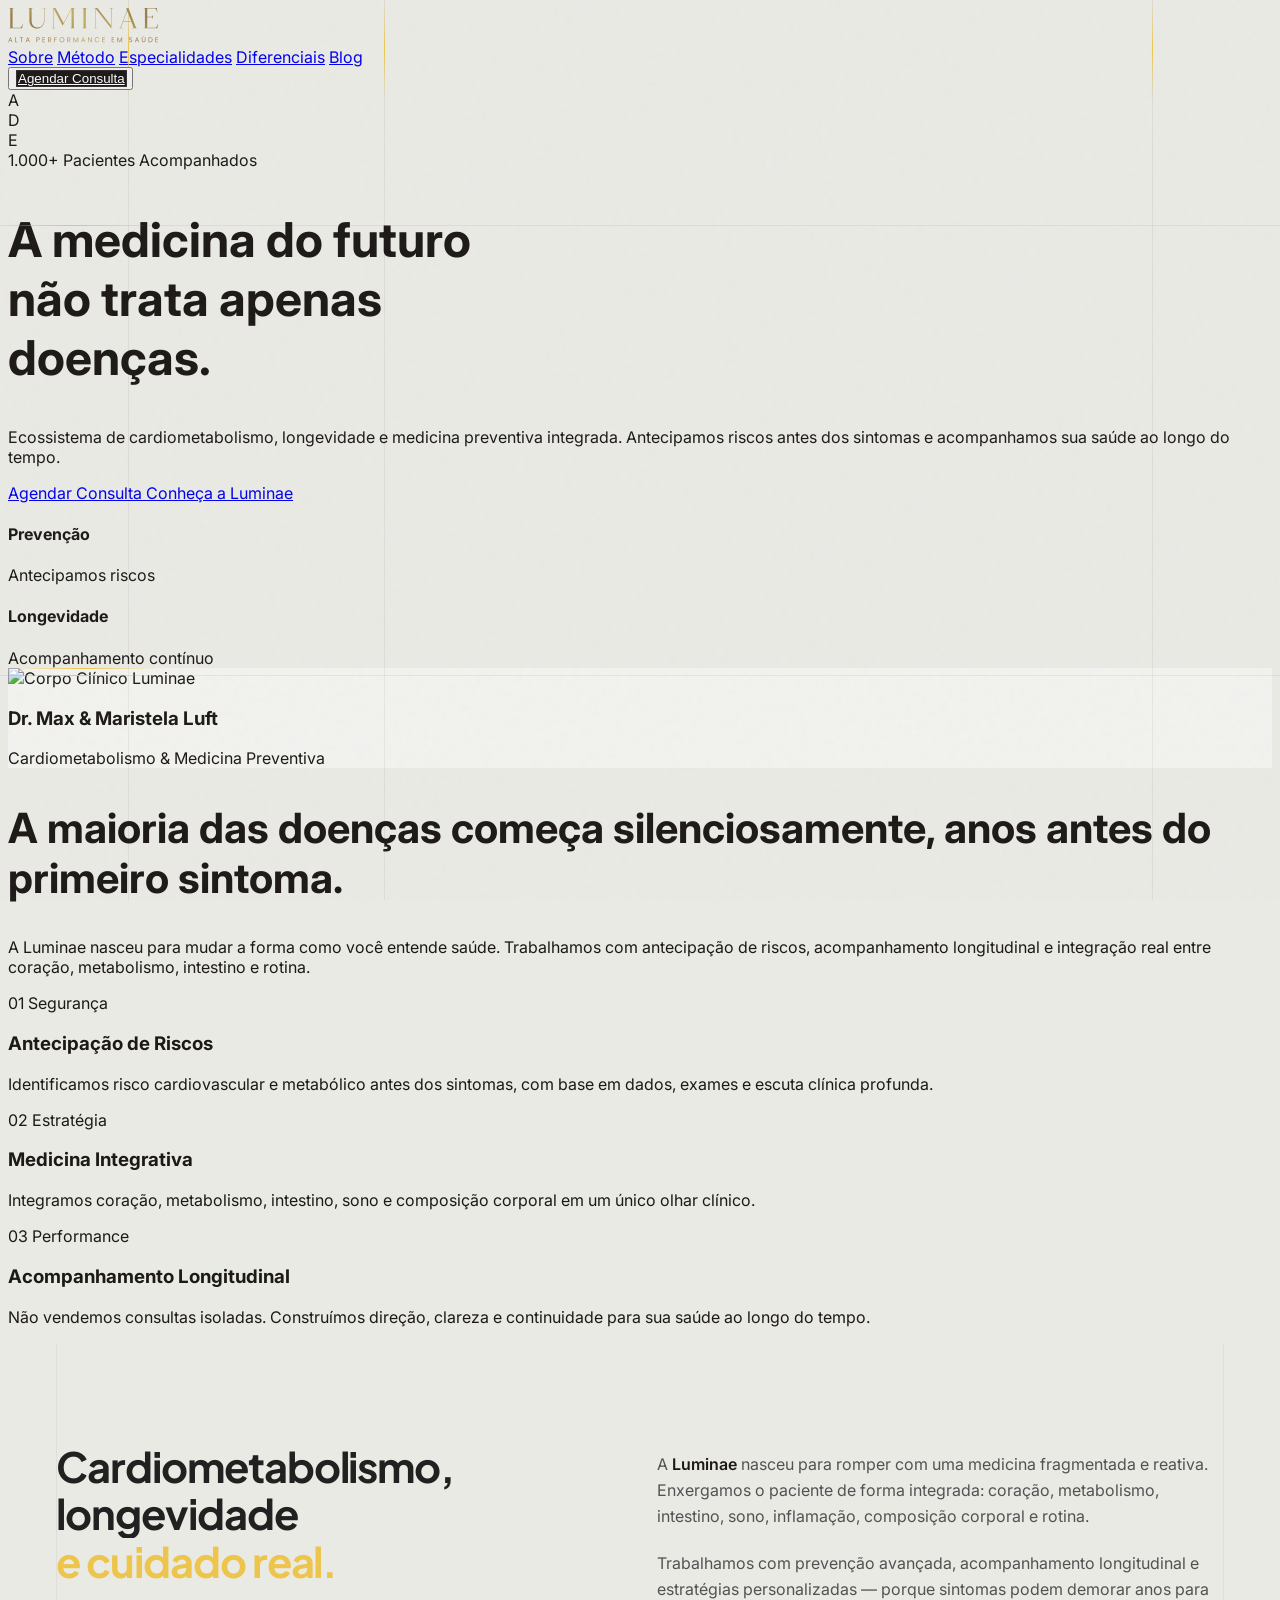
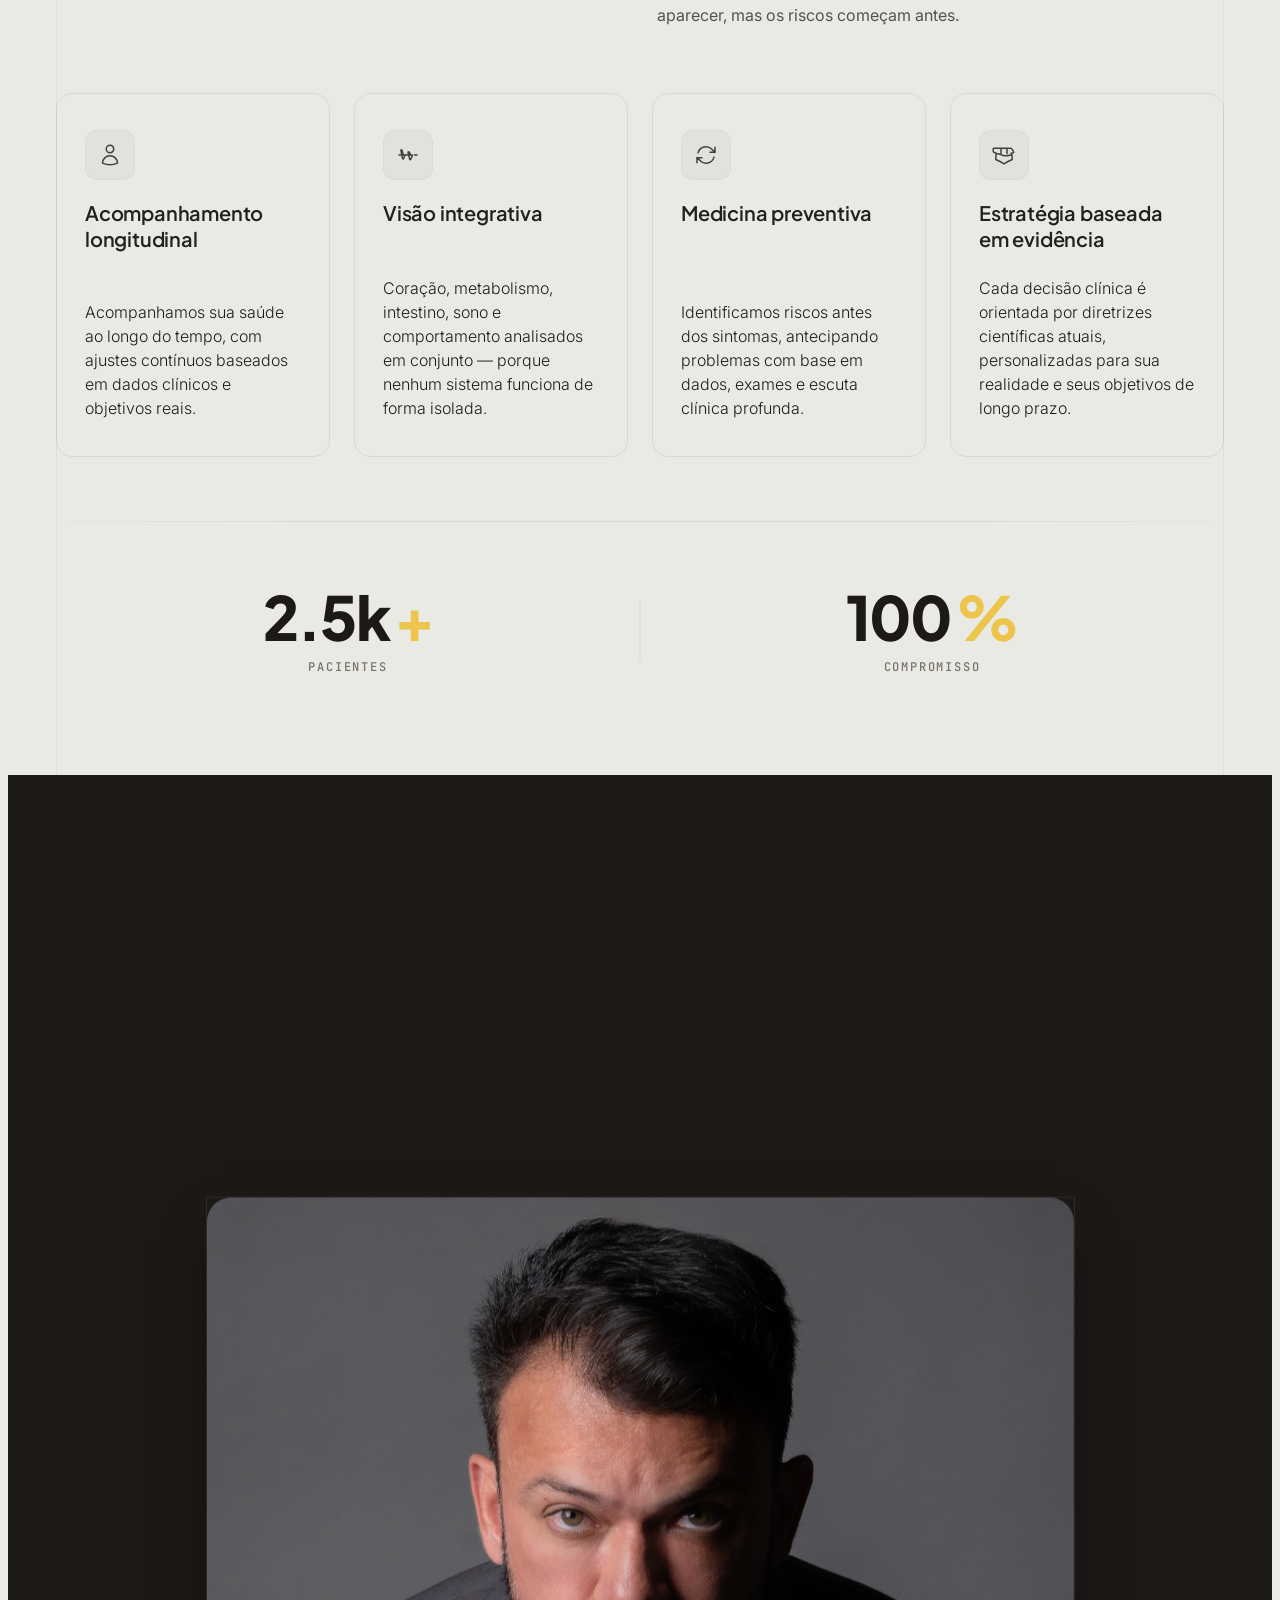
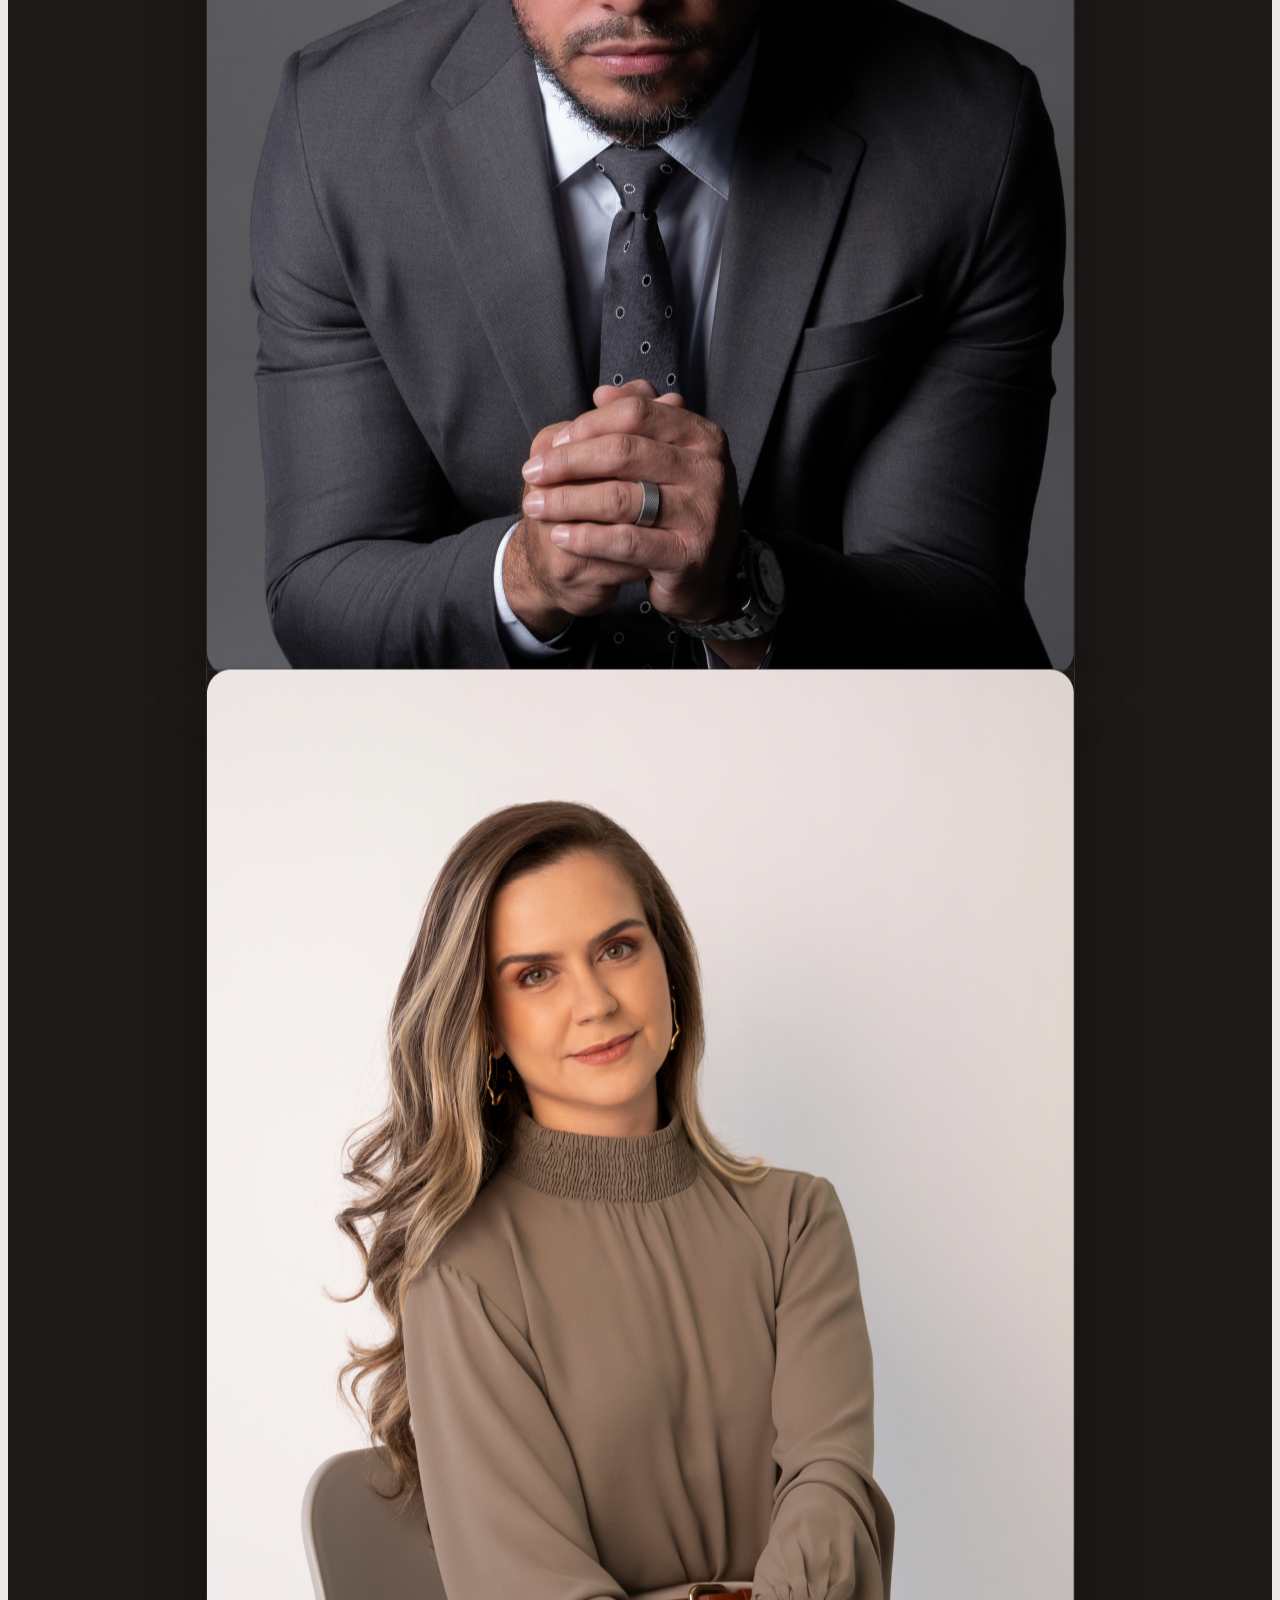
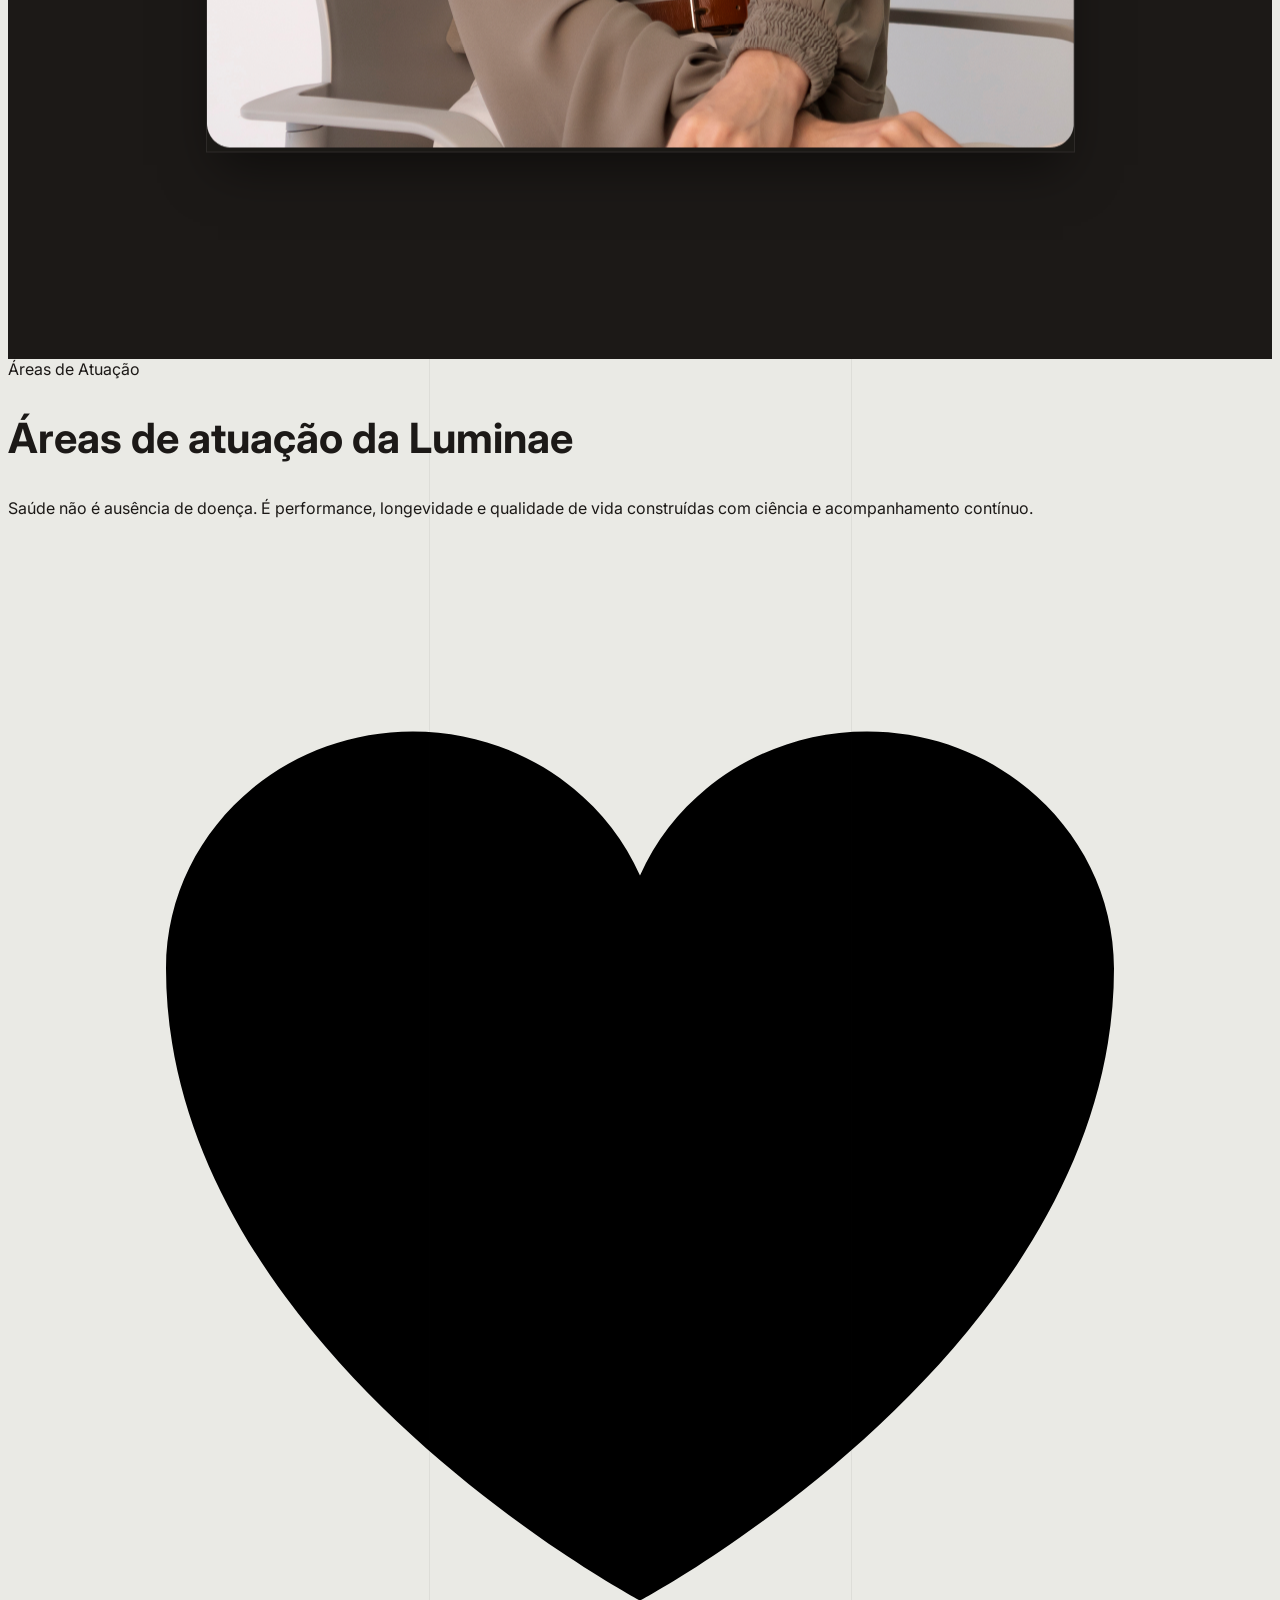
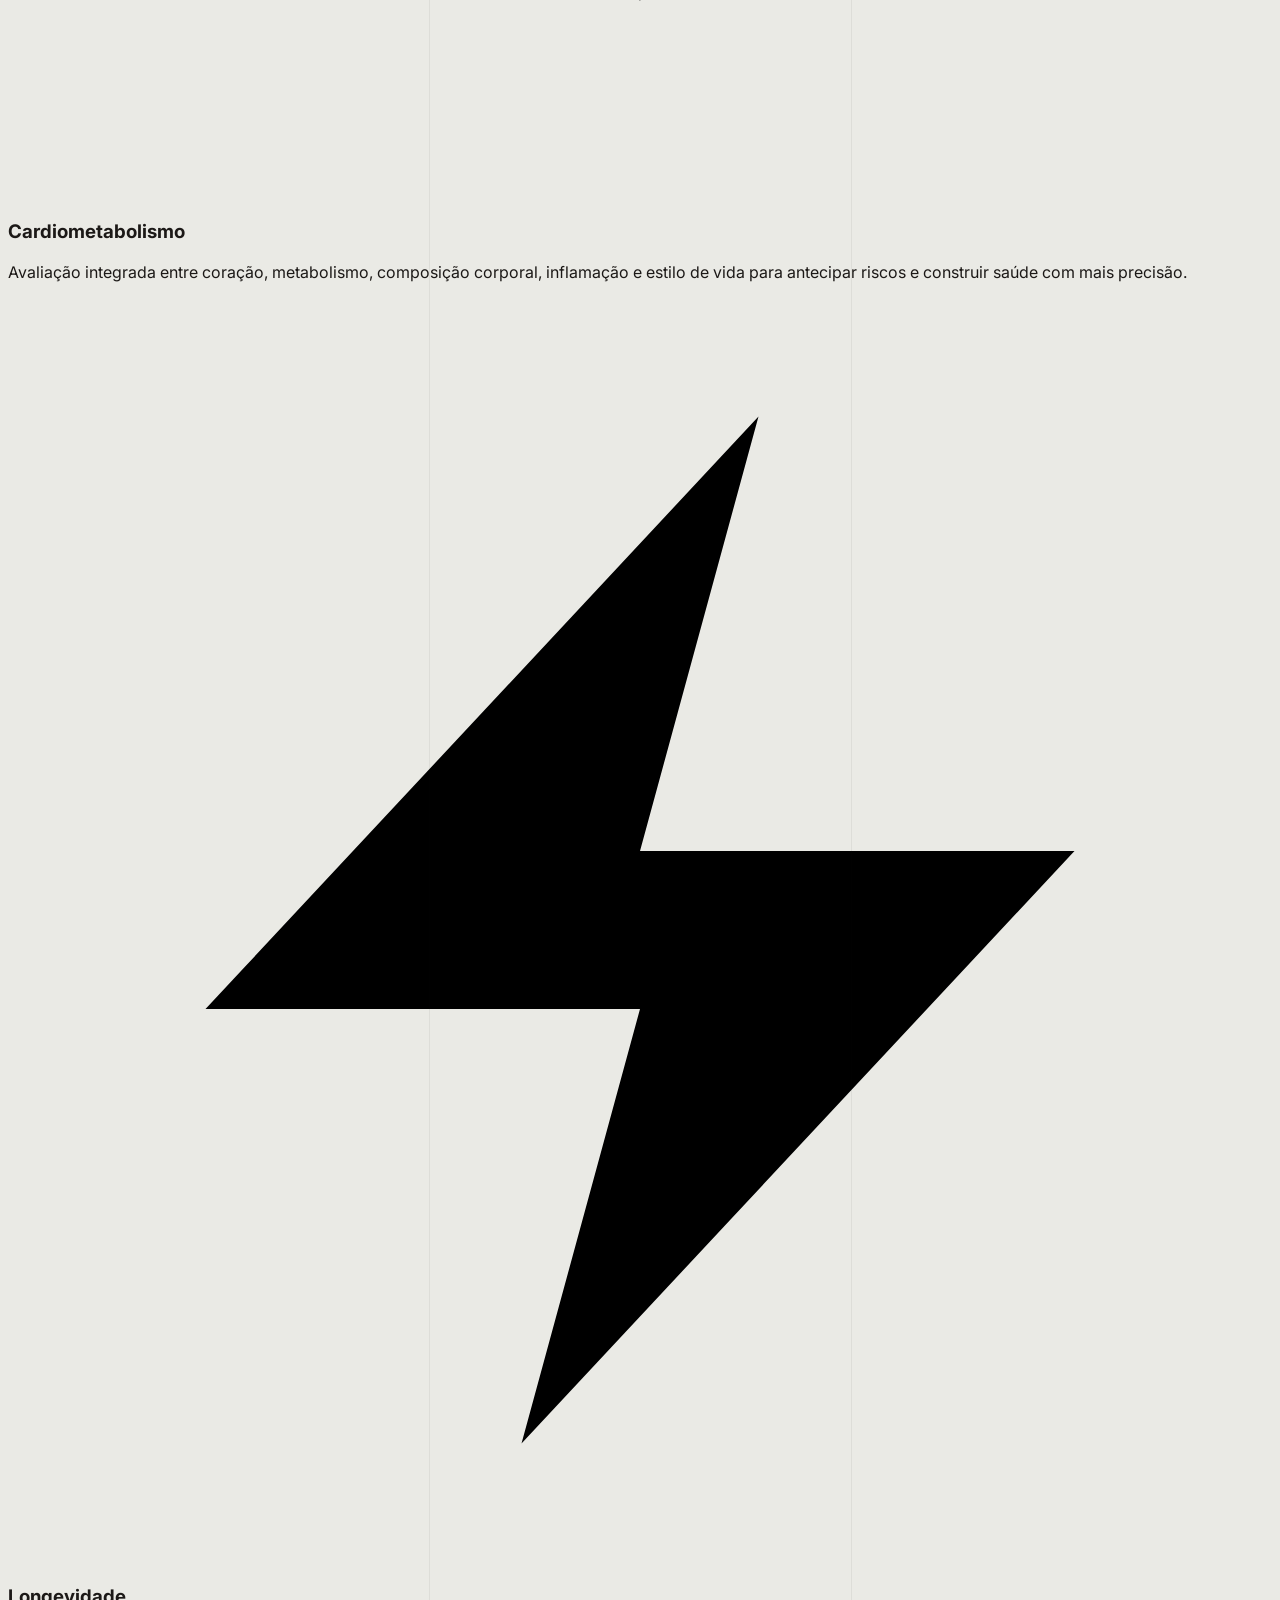
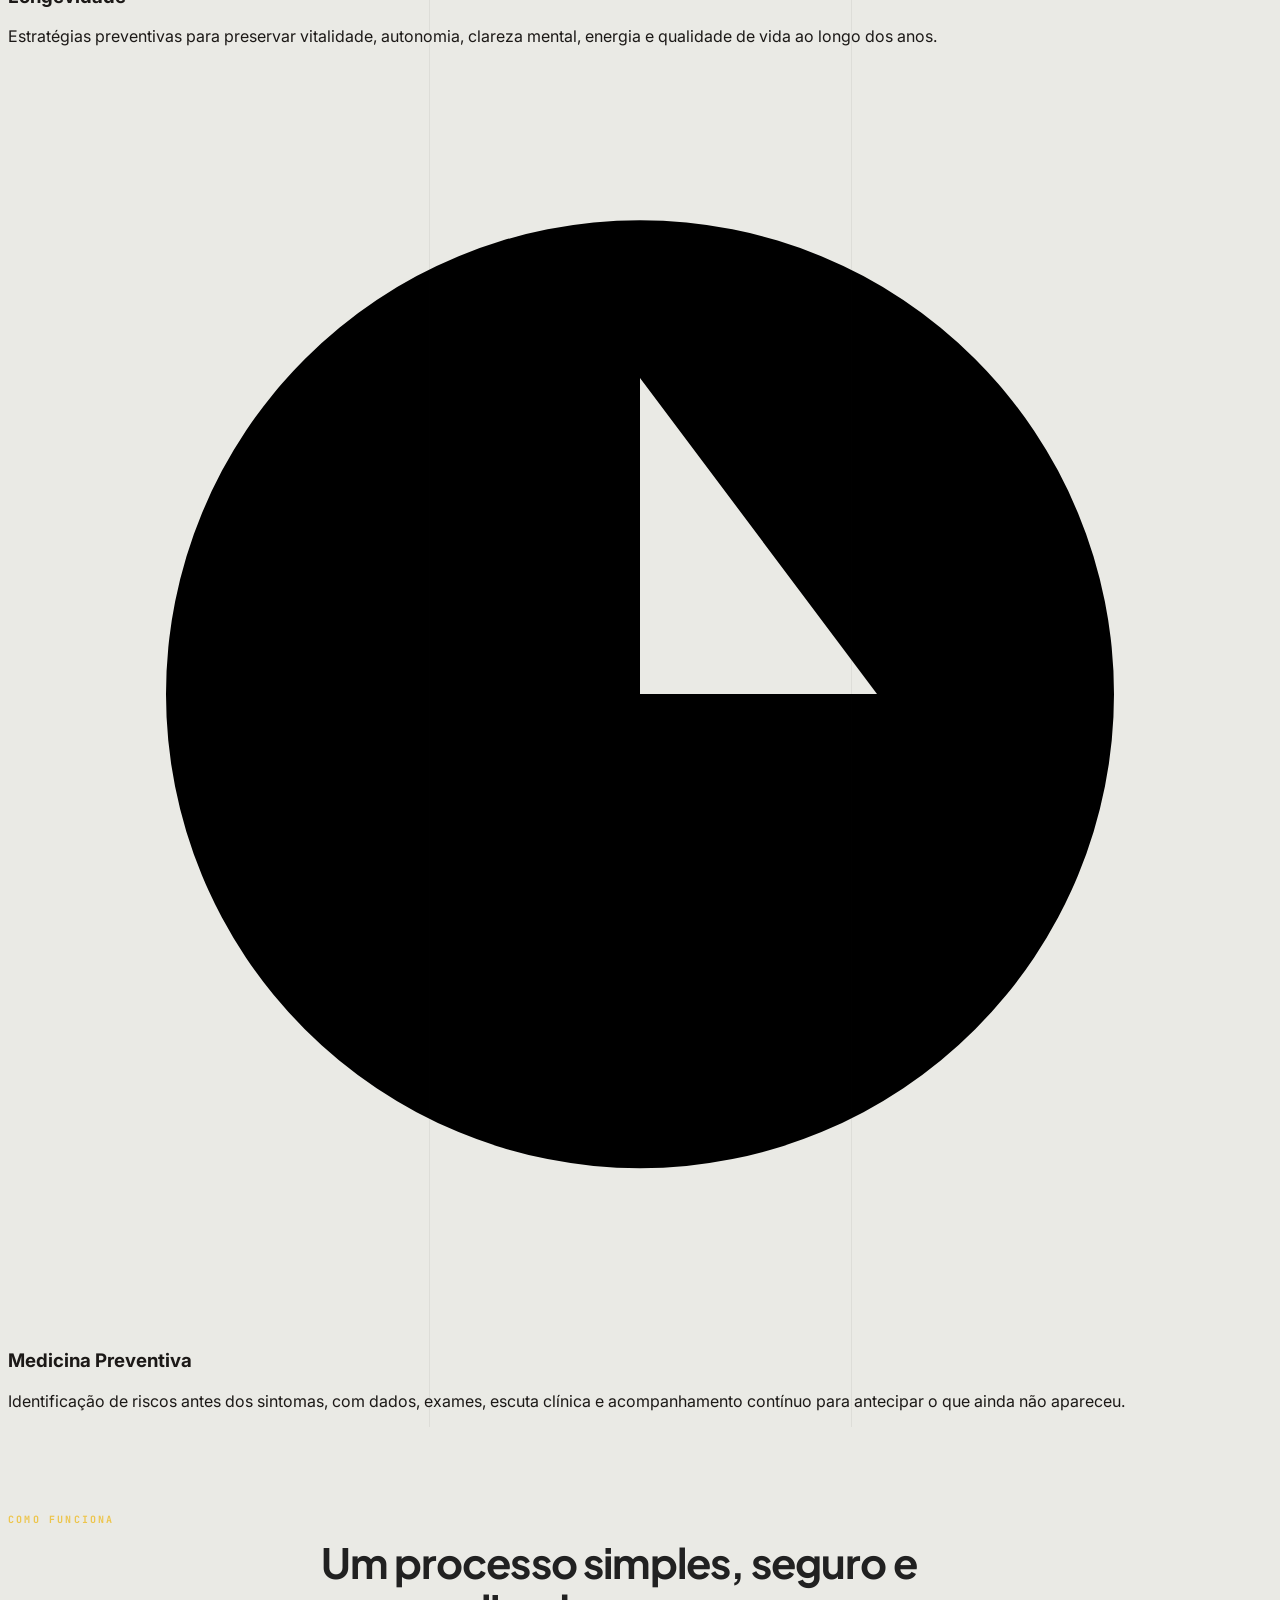
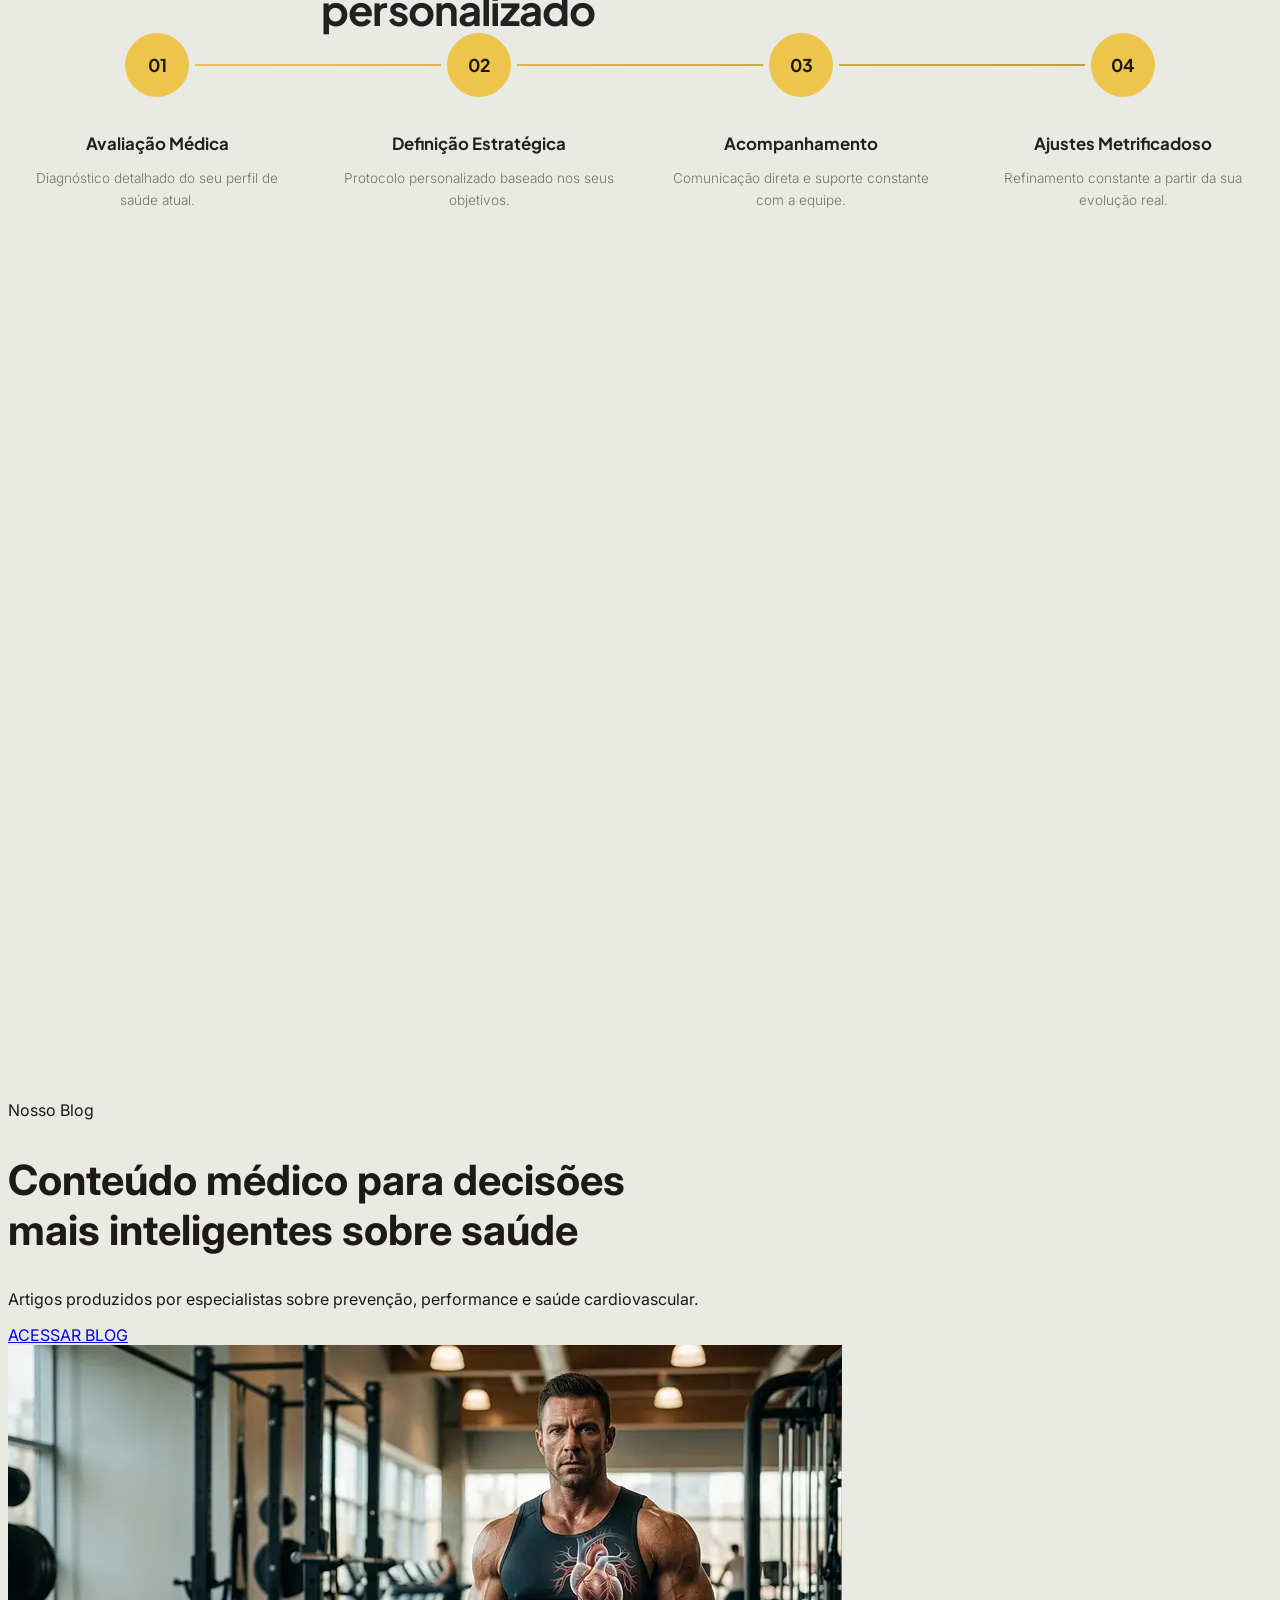
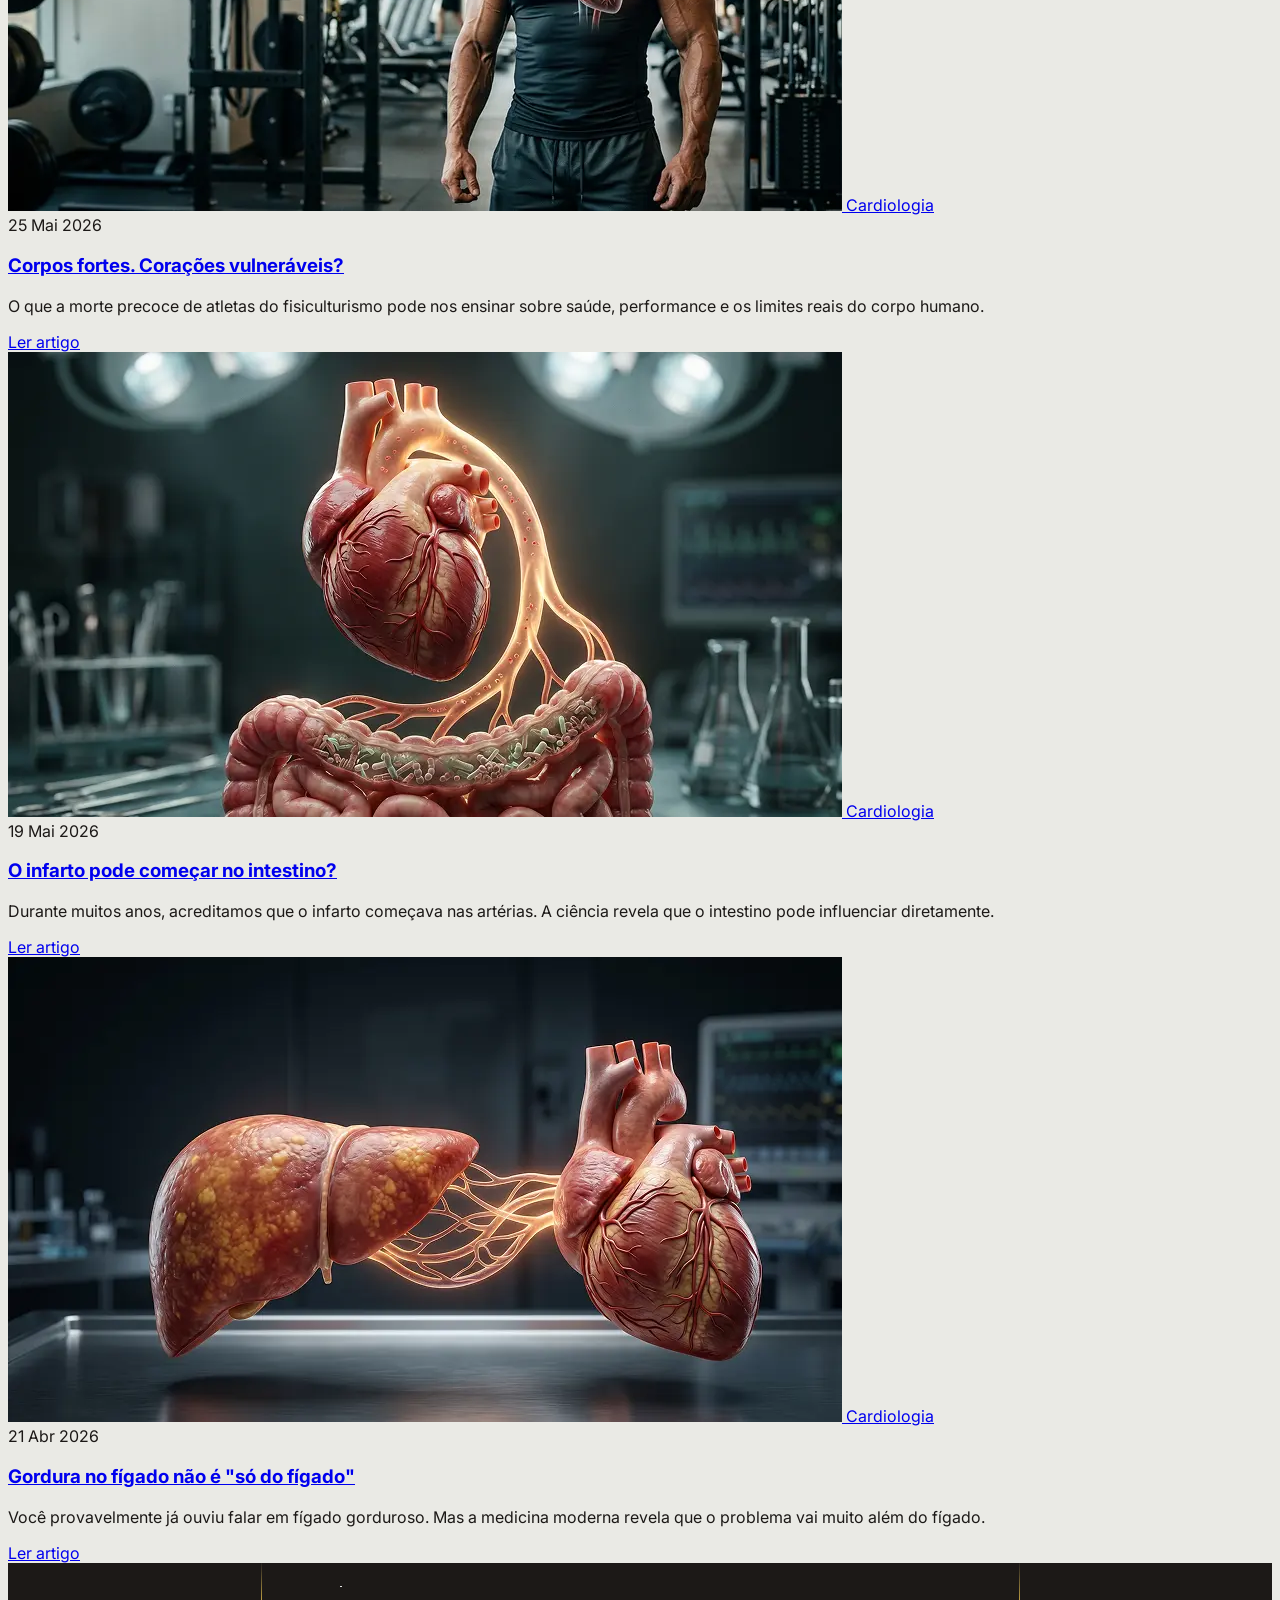
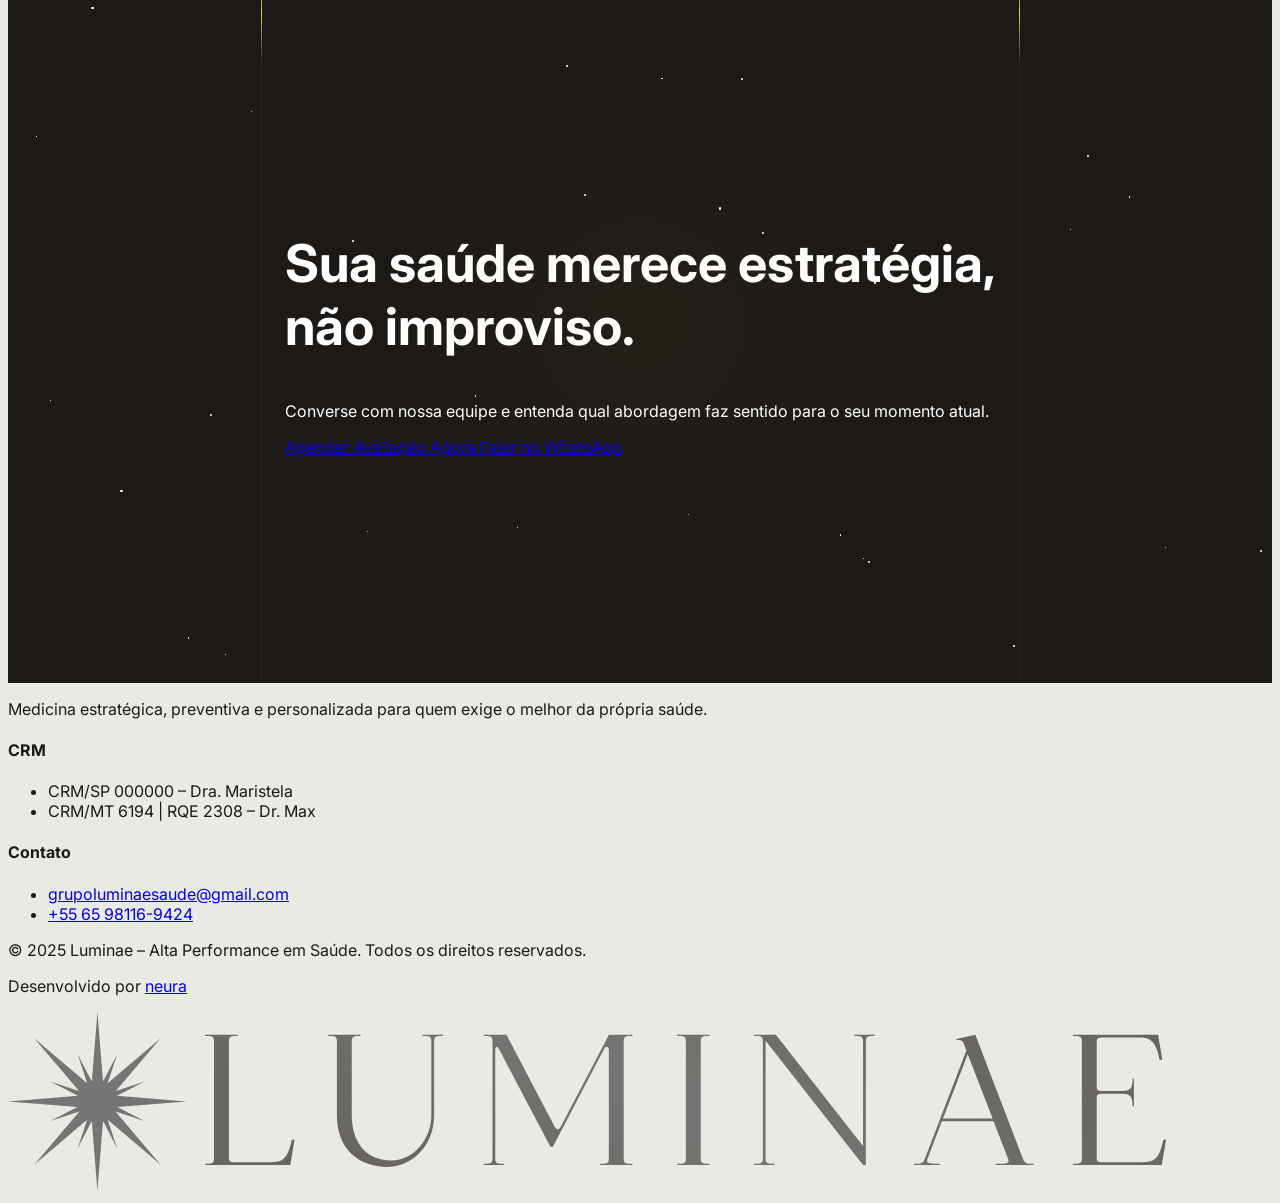
==== index.html @ 73619209 "feat: loading screen com identidade Luminae em index e blog Co-Authored-By: Claude Sonnet 4.6 <norep" ====
<!doctype html>
<html class="scroll-smooth" lang="pt-BR">
  <head>
    <meta charset="utf-8" />
    <meta content="width=device-width, initial-scale=1.0" name="viewport" />
    <title>Luminae — Cardiometabolismo, Longevidade e Medicina Preventiva em Cuiabá</title>
    <meta
      name="description"
      content="Ecossistema premium de cardiometabolismo, longevidade e medicina preventiva integrada em Cuiabá. Antecipamos riscos, acompanhamos sua saúde ao longo do tempo e construímos longevidade com ciência e cuidado humano."
    />

    <!-- Fontes (Google Fonts CDN) -->
    <link rel="preconnect" href="https://fonts.googleapis.com" />
    <link rel="preconnect" href="https://fonts.gstatic.com" crossorigin />
    <link
      href="https://fonts.googleapis.com/css2?family=Inter:wght@300;400;500;600;700&family=JetBrains+Mono:wght@400;500&family=Plus+Jakarta+Sans:wght@300;400;500;600;700;800&display=swap"
      rel="stylesheet"
    />

    <!-- CSS Externo e Frameworks (Tailwind CDN, Iconify) -->
    <script src="https://cdn.tailwindcss.com"></script>
    <script src="https://code.iconify.design/iconify-icon/1.0.7/iconify-icon.min.js"></script>

    <!-- GSAP + ScrollTrigger (timeline interativa da seção Método) -->
    <script src="https://cdnjs.cloudflare.com/ajax/libs/gsap/3.12.5/gsap.min.js"></script>
    <script src="https://cdnjs.cloudflare.com/ajax/libs/gsap/3.12.5/ScrollTrigger.min.js"></script>

    <script src="assets/js/tailwind-config.js"></script>

    <link rel="stylesheet" href="assets/css/style.css" />
  </head>

  <body class="antialiased selection:bg-brand-yellow selection:text-stone-900 relative bg-[#EAEAE5] overflow-x-hidden">
    <!-- LOADING SCREEN -->
    <div id="page-loader" aria-hidden="true">
      <div class="loader-grid-v" style="left: 20%"></div>
      <div class="loader-grid-v" style="left: 50%"></div>
      <div class="loader-grid-v" style="left: 80%"></div>
      <div class="loader-grid-h" style="top: 35%"></div>
      <div class="loader-grid-h" style="top: 65%"></div>
      <div class="loader-glow loader-glow-top"></div>
      <div class="loader-glow loader-glow-bottom"></div>
      <div class="loader-content">
        <img src="logo.svg" alt="Luminae" class="loader-logo" />
        <div class="loader-bar">
          <div class="loader-bar-fill"></div>
        </div>
        <span class="loader-label">Carregando</span>
      </div>
    </div>

    <style>
      #page-loader {
        position: fixed;
        inset: 0;
        background: #eaeae5;
        z-index: 99999;
        display: flex;
        align-items: center;
        justify-content: center;
        transition: opacity 0.7s cubic-bezier(0.16, 1, 0.3, 1), visibility 0.7s ease;
      }
      #page-loader.loaded {
        opacity: 0;
        visibility: hidden;
        pointer-events: none;
      }
      .loader-grid-v {
        position: absolute;
        top: 0;
        bottom: 0;
        width: 1px;
        background: rgba(28, 25, 23, 0.06);
        pointer-events: none;
      }
      .loader-grid-h {
        position: absolute;
        left: 0;
        right: 0;
        height: 1px;
        background: rgba(28, 25, 23, 0.06);
        pointer-events: none;
      }
      .loader-glow {
        position: absolute;
        width: 400px;
        height: 400px;
        border-radius: 50%;
        pointer-events: none;
        animation: loaderGlow 3s ease-in-out infinite;
      }
      .loader-glow-top {
        top: -80px;
        right: 10%;
        background: radial-gradient(circle, rgba(237, 197, 76, 0.12) 0%, transparent 70%);
      }
      .loader-glow-bottom {
        bottom: -80px;
        left: 10%;
        background: radial-gradient(circle, rgba(237, 197, 76, 0.08) 0%, transparent 70%);
        animation-delay: 1.5s;
      }
      @keyframes loaderGlow {
        0%, 100% { opacity: 0.4; transform: scale(0.95); }
        50%       { opacity: 1;   transform: scale(1.05); }
      }
      .loader-content {
        display: flex;
        flex-direction: column;
        align-items: center;
        gap: 28px;
        animation: loaderFadeIn 0.6s cubic-bezier(0.16, 1, 0.3, 1) both;
      }
      @keyframes loaderFadeIn {
        from { opacity: 0; transform: translateY(12px); }
        to   { opacity: 1; transform: translateY(0); }
      }
      .loader-logo {
        height: 32px;
        width: auto;
        display: block;
      }
      .loader-bar {
        width: 120px;
        height: 1px;
        background: rgba(28, 25, 23, 0.12);
        position: relative;
        overflow: hidden;
        border-radius: 1px;
      }
      .loader-bar-fill {
        position: absolute;
        top: 0;
        left: 0;
        height: 100%;
        width: 48px;
        background: linear-gradient(to right, transparent, #edc54c, transparent);
        animation: loaderShimmer 1.4s ease-in-out infinite;
      }
      @keyframes loaderShimmer {
        0%   { transform: translateX(-100px); }
        100% { transform: translateX(220px); }
      }
      .loader-label {
        font-family: "JetBrains Mono", monospace;
        font-size: 9px;
        letter-spacing: 0.25em;
        text-transform: uppercase;
        color: rgba(28, 25, 23, 0.35);
      }
    </style>

    <script>
      window.addEventListener("load", () => {
        const loader = document.getElementById("page-loader");
        setTimeout(() => loader.classList.add("loaded"), 300);
      });
    </script>

    <div class="noise"></div>

    <!-- WRAPPER PRINCIPAL -->
    <div class="max-w-[1440px] mx-auto border-x border-stone-300 relative bg-[#EAEAE5] shadow-2xl">
      <!-- NAVBAR GLASSMORPHISM -->
      <header
        class="relative z-50 border-b border-stone-300/30 bg-[#EAEAE5]/80 backdrop-blur-md sticky top-0 transition-all duration-500"
        id="navbar"
      >
        <div class="flex justify-between items-center px-6 lg:px-12 py-3 sm:py-4">
          <div class="flex items-center gap-2">
            <a href="#" class="block select-none">
              <img src="logo.svg" alt="Luminae Logo" class="h-7 w-auto block" />
            </a>
          </div>
          <nav class="hidden lg:flex items-center gap-8 text-xs font-mono uppercase tracking-widest text-stone-700">
            <a href="#sobre" class="hover:text-brand-yellow transition-colors">Sobre</a>
            <a href="#metodo" class="hover:text-brand-yellow transition-colors">Método</a>
            <a href="#programas" class="hover:text-brand-yellow transition-colors">Especialidades</a>
            <a href="#abordagem-saude" class="hover:text-brand-yellow transition-colors">Diferenciais</a>
            <a href="blog.html" class="hover:text-brand-yellow transition-colors">Blog</a>
          </nav>
          <div class="flex items-center gap-4">
            <button class="btn-beam px-[1px] py-[1px] rounded-sm group">
              <a
                href="https://wa.me/5565981169424?text=Ol%C3%A1%21%20Gostaria%20de%20agendar%20uma%20consulta%20na%20Luminae."
                target="_blank"
                rel="noopener"
                class="btn-beam-content px-4 py-2.5 text-xs sm:px-5 sm:py-2 rounded-sm font-mono uppercase tracking-widest transition-colors hover:text-brand-yellow"
              >
                Agendar Consulta
              </a>
            </button>
          </div>
        </div>
      </header>

      <!-- HERO SECTION (PRIMEIRA DOBRA) -->
      <section
        class="relative z-10 lg:min-h-[calc(100vh-72px)] flex flex-col justify-center border-b border-stone-300 overflow-hidden bg-gradient-to-b from-[#EAEAE5] via-[#fafaf9] to-[#EAEAE5] py-10 sm:py-14 lg:py-16"
      >
        <!-- Linhas de Grade de Design com Feixes Luminosos (Aura) -->
        <div class="grid-line-v" style="left: 10%">
          <div class="beam-v" style="animation-delay: 0s; animation-duration: 7s"></div>
        </div>
        <div class="grid-line-v" style="left: 30%">
          <div class="beam-v" style="animation-delay: 3s; animation-duration: 9s"></div>
        </div>
        <div class="grid-line-v" style="left: 90%">
          <div class="beam-v" style="animation-delay: 5s; animation-duration: 10s"></div>
        </div>
        <div class="grid-line-h" style="top: 25%">
          <div class="beam-h" style="animation-delay: 2s; animation-duration: 6s"></div>
        </div>
        <div class="grid-line-h" style="top: 75%">
          <div class="beam-h" style="animation-delay: 4.5s; animation-duration: 7s"></div>
        </div>

        <!-- Efeitos de Fundo Glow -->
        <div
          class="absolute top-[10%] right-[15%] w-[550px] h-[550px] bg-gradient-to-br from-brand-yellow/10 to-transparent rounded-full blur-[100px] animate-pulse-glow"
        ></div>
        <div
          class="absolute bottom-[5%] left-[5%] w-[450px] h-[450px] bg-gradient-to-tr from-stone-200/30 to-brand-yellow/5 rounded-full blur-[120px] opacity-75"
        ></div>

        <div class="grid grid-cols-1 md:grid-cols-12 gap-6 sm:gap-8 md:gap-0 relative z-10 px-6 lg:px-12 w-full">
          <!-- Coluna de Conteúdo Textual (Esquerda) -->
          <div class="col-span-12 md:col-span-6 flex flex-col justify-center py-5 md:p-0 md:pr-8">
            <!-- Selo/Badge Discreto com Iniciais -->
            <div
              class="inline-flex items-center gap-2 sm:gap-3 bg-white/70 backdrop-blur-md border border-stone-300/40 rounded-full py-1 px-3 sm:py-1.5 sm:px-4 w-fit shadow-sm reveal delay-100 mb-4 sm:mb-6 lg:mb-8"
            >
              <div class="flex -space-x-1.5 sm:-space-x-2">
                <div
                  class="w-5 h-5 sm:w-7 sm:h-7 rounded-full border border-white bg-[#E07A5F] text-white text-[8px] sm:text-[10px] font-sans font-bold flex items-center justify-center select-none shadow-sm"
                >
                  A
                </div>
                <div
                  class="w-5 h-5 sm:w-7 sm:h-7 rounded-full border border-white bg-[#EDC54C] text-stone-900 text-[8px] sm:text-[10px] font-sans font-bold flex items-center justify-center select-none shadow-sm"
                >
                  D
                </div>
                <div
                  class="w-5 h-5 sm:w-7 sm:h-7 rounded-full border border-white bg-[#3D5A80] text-white text-[8px] sm:text-[10px] font-sans font-bold flex items-center justify-center select-none shadow-sm"
                >
                  E
                </div>
              </div>
              <div
                class="text-[9px] sm:text-[10px] font-sans font-bold uppercase tracking-wider text-stone-700 leading-none"
              >
                <span class="text-brand-yellow-dark">1.000+ Pacientes</span>
                <span class="text-stone-400 font-normal">Acompanhados</span>
              </div>
            </div>

            <!-- Headline com Plus Jakarta Sans -->
            <h1
              class="text-h1 font-display font-bold tracking-tight text-stone-900 leading-[1.1] mb-4 sm:mb-6 lg:mb-8 text-balance"
            >
              <span class="text-reveal-wrapper"><span class="text-reveal-content">A medicina do futuro</span></span>
              <span class="text-reveal-wrapper">
                <span class="text-reveal-content delay-200 text-brand-yellow font-light italic">não trata apenas</span>
              </span>
              <span class="text-reveal-wrapper"><span class="text-reveal-content delay-300">doenças.</span></span>
            </h1>

            <!-- Subheadline -->
            <p
              class="text-sm sm:text-base lg:text-lg text-stone-700 max-w-xl leading-relaxed reveal delay-500 font-light mb-5 sm:mb-8 lg:mb-10"
            >
              Ecossistema de cardiometabolismo, longevidade e medicina preventiva integrada. Antecipamos riscos antes
              dos sintomas e acompanhamos sua saúde ao longo do tempo.
            </p>

            <!-- CTAs Lado a Lado -->
            <div class="flex flex-col sm:flex-row gap-4 reveal delay-700 w-full sm:w-auto">
              <a
                href="https://wa.me/5565981169424?text=Ol%C3%A1%21%20Gostaria%20de%20agendar%20uma%20consulta%20na%20Luminae."
                target="_blank"
                rel="noopener"
                class="px-8 py-4 bg-stone-900 text-white font-display text-xs uppercase tracking-widest font-semibold rounded-sm shadow-md hover:bg-stone-850 hover:shadow-lg hover:-translate-y-0.5 transition-all flex items-center justify-center gap-2 group w-full sm:w-auto"
              >
                Agendar Consulta
                <iconify-icon
                  icon="solar:arrow-right-linear"
                  class="text-base group-hover:translate-x-1 transition-transform"
                ></iconify-icon>
              </a>
              <a
                href="#sobre"
                class="px-8 py-4 border border-stone-900 text-stone-900 font-display text-xs uppercase tracking-widest font-semibold rounded-sm hover:bg-stone-900 hover:text-white hover:-translate-y-0.5 transition-all w-full sm:w-auto text-center"
              >
                Conheça a Luminae
              </a>
            </div>

            <!-- Diferenciais Rápidos com Ícones Redondos -->
            <div class="flex gap-x-6 sm:gap-x-12 mt-6 sm:mt-10 lg:mt-12 pt-5 sm:pt-6 lg:pt-8 reveal delay-700">
              <div class="flex items-center gap-3">
                <div
                  class="w-10 h-10 shrink-0 rounded-full bg-brand-yellow/10 border border-brand-yellow/30 flex items-center justify-center text-brand-yellow text-xl shadow-sm"
                >
                  <iconify-icon icon="solar:stethoscope-linear"></iconify-icon>
                </div>
                <div class="flex flex-col gap-1.5">
                  <h4 class="font-display font-bold text-xs uppercase tracking-wider text-stone-900 leading-[1.15]">
                    Prevenção
                  </h4>
                  <span class="text-xs text-stone-700 leading-[1.15]">Antecipamos riscos</span>
                </div>
              </div>
              <div class="flex items-center gap-3">
                <div
                  class="w-10 h-10 shrink-0 rounded-full bg-brand-yellow/10 border border-brand-yellow/30 flex items-center justify-center text-brand-yellow text-xl shadow-sm"
                >
                  <iconify-icon icon="solar:graph-up-linear"></iconify-icon>
                </div>
                <div class="flex flex-col gap-1.5">
                  <h4 class="font-display font-bold text-xs uppercase tracking-wider text-stone-900 leading-[1.15]">
                    Longevidade
                  </h4>
                  <span class="text-xs text-stone-700 leading-[1.15]">Acompanhamento contínuo</span>
                </div>
              </div>
            </div>
          </div>

          <!-- Coluna de Imagem Principal (Direita) -->
          <div class="col-span-12 md:col-span-6 flex flex-col justify-center relative">
            <div
              class="perspective-1000 w-full max-w-[264px] sm:max-w-[288px] md:max-w-[378px] lg:max-w-[416px] mx-auto reveal delay-300"
            >
              <!-- Card 3D com flashlights e borda sutil de vidro -->
              <div
                class="tilt-card flashlight-card rounded-2xl border border-stone-300/40 bg-white/40 backdrop-blur-md p-3 shadow-2xl transition-all duration-700 cursor-default"
                onmousemove="
                  updateFlashlight(event, this);
                  updateTilt(event, this);
                "
                onmouseleave="resetTilt(this)"
              >
                <!-- Borda animada conic sutil interna no hover -->
                <div
                  class="absolute -inset-px opacity-0 group-hover:opacity-100 transition-opacity pointer-events-none"
                  style="
                    background: radial-gradient(
                      120px circle at var(--mouse-x) var(--mouse-y),
                      rgba(237, 197, 76, 0.2),
                      transparent 80%
                    );
                    z-index: 1;
                  "
                ></div>

                <!-- Imagem Container -->
                <div class="relative rounded-xl overflow-hidden aspect-[4/5] bg-stone-200 shadow-inner">
                  <!-- Feixe laser horizontal se movimentando dentro da moldura da foto -->
                  <div
                    class="absolute inset-x-0 top-0 h-[1px] bg-gradient-to-r from-transparent via-brand-yellow to-transparent beam-h"
                    style="animation-duration: 4s"
                  ></div>

                  <img
                    src="assets/images/hero-doctors.png"
                    alt="Corpo Clínico Luminae"
                    class="w-full h-full object-cover object-[75%_top] select-none"
                  />

                  <!-- Card Glassmorphic flutuante integrado sobre a foto dos médicos -->
                  <div
                    class="absolute bottom-4 left-4 right-4 bg-stone-900/90 backdrop-blur-md border border-white/10 p-4 rounded-lg text-white shadow-lg z-10"
                  >
                    <div class="flex justify-between items-center">
                      <div>
                        <h3 class="font-display font-bold text-sm tracking-tight">Dr. Max & Maristela Luft</h3>
                        <span class="text-[9px] font-mono uppercase text-brand-yellow/85 tracking-wider">
                          Cardiometabolismo & Medicina Preventiva
                        </span>
                      </div>
                      <div
                        class="w-6 h-6 rounded-full bg-brand-yellow/20 flex items-center justify-center text-brand-yellow text-sm"
                      >
                        <iconify-icon icon="solar:shield-check-bold"></iconify-icon>
                      </div>
                    </div>
                  </div>
                </div>
              </div>
            </div>
          </div>
        </div>
      </section>

      <!-- SEÇÃO PROPOSTA DE VALOR (PILARES DE CUIDADO) -->
      <section
        id="proposta"
        class="relative z-10 border-b border-stone-300 bg-gradient-to-b from-[#EAEAE5] via-[#FAF9F5] to-[#EAEAE5] overflow-hidden reveal"
      >
        <!-- Emblema Separador Central Superior (do Print 2) -->
        <div class="flex justify-center py-6 border-b border-stone-300 bg-white/10">
          <div
            class="w-10 h-10 rounded-full bg-brand-yellow/10 border border-brand-yellow/30 flex items-center justify-center text-brand-yellow text-lg shadow-sm"
          >
            <iconify-icon icon="solar:shield-check-linear"></iconify-icon>
          </div>
        </div>

        <!-- Grade do Cabeçalho da Proposta (Print 2) -->
        <div class="grid grid-cols-1 lg:grid-cols-12 border-b border-stone-300">
          <!-- Coluna da Esquerda (Heading) - 1/3 split (lg:col-span-4) -->
          <div
            class="col-span-12 lg:col-span-4 px-6 py-8 sm:p-8 lg:p-12 lg:border-r border-stone-300 flex flex-col justify-center bg-white/30"
          >
            <h2 class="text-h2 font-display font-bold text-[#212121] leading-[1.25] tracking-tight">
              A maioria das doenças começa silenciosamente, anos antes do primeiro sintoma.
            </h2>
          </div>
          <!-- Coluna da Direita (Descrição) - 2/3 split (lg:col-span-8) -->
          <div class="col-span-12 lg:col-span-8 px-6 py-8 sm:p-8 lg:p-12 flex flex-col justify-center bg-white/10">
            <p class="text-base sm:text-lg text-stone-600 leading-relaxed font-light max-w-2xl">
              A Luminae nasceu para mudar a forma como você entende saúde. Trabalhamos com antecipação de riscos,
              acompanhamento longitudinal e integração real entre coração, metabolismo, intestino e rotina.
            </p>
          </div>
        </div>

        <!-- Grade dos Cards de Pilares (3 Colunas) -->
        <div class="grid grid-cols-1 lg:grid-cols-3">
          <!-- Pilar 01 - Segurança -->
          <div
            class="proposta-card relative overflow-hidden bg-white/40 backdrop-blur-sm px-6 py-8 sm:p-8 lg:p-12 border-b lg:border-b-0 lg:border-r border-stone-300 flex flex-col justify-between gap-8 min-h-[300px] reveal"
          >
            <div class="flex flex-col gap-6">
              <!-- Número e Label -->
              <div class="flex flex-col gap-1">
                <span class="font-display font-light text-5xl lg:text-6xl text-stone-300/80 select-none">01</span>
                <span class="text-[10px] font-mono tracking-widest text-[#EDC54C] uppercase font-bold">Segurança</span>
              </div>
              <!-- Título e Texto -->
              <div class="flex flex-col gap-2">
                <h3 class="font-display font-bold text-lg lg:text-xl text-[#212121]">Antecipação de Riscos</h3>
                <p class="text-sm sm:text-sm text-stone-700 leading-relaxed font-light">
                  Identificamos risco cardiovascular e metabólico antes dos sintomas, com base em dados, exames e escuta
                  clínica profunda.
                </p>
              </div>
            </div>
          </div>

          <!-- Pilar 02 - Estratégia (Warm Background Pattern) -->
          <div
            class="proposta-card relative overflow-hidden bg-[#FAF9F5]/70 backdrop-blur-sm px-6 py-8 sm:p-8 lg:p-12 border-b lg:border-b-0 lg:border-r border-stone-300 flex flex-col justify-between gap-8 min-h-[300px] reveal"
          >
            <div class="flex flex-col gap-6">
              <!-- Número e Label -->
              <div class="flex flex-col gap-1">
                <span class="font-display font-light text-5xl lg:text-6xl text-stone-300/80 select-none">02</span>
                <span class="text-[10px] font-mono tracking-widest text-[#EDC54C] uppercase font-bold">Estratégia</span>
              </div>
              <!-- Título e Texto -->
              <div class="flex flex-col gap-2">
                <h3 class="font-display font-bold text-lg lg:text-xl text-[#212121]">Medicina Integrativa</h3>
                <p class="text-sm sm:text-sm text-stone-700 leading-relaxed font-light">
                  Integramos coração, metabolismo, intestino, sono e composição corporal em um único olhar clínico.
                </p>
              </div>
            </div>
          </div>

          <!-- Pilar 03 - Performance -->
          <div
            class="proposta-card relative overflow-hidden bg-white/40 backdrop-blur-sm px-6 py-8 sm:p-8 lg:p-12 border-stone-300 flex flex-col justify-between gap-8 min-h-[300px] reveal"
          >
            <div class="flex flex-col gap-6">
              <!-- Número e Label -->
              <div class="flex flex-col gap-1">
                <span class="font-display font-light text-5xl lg:text-6xl text-stone-300/80 select-none">03</span>
                <span class="text-[10px] font-mono tracking-widest text-[#EDC54C] uppercase font-bold">
                  Performance
                </span>
              </div>
              <!-- Título e Texto -->
              <div class="flex flex-col gap-2">
                <h3 class="font-display font-bold text-lg lg:text-xl text-[#212121]">Acompanhamento Longitudinal</h3>
                <p class="text-sm sm:text-sm text-stone-700 leading-relaxed font-light">
                  Não vendemos consultas isoladas. Construímos direção, clareza e continuidade para sua saúde ao longo
                  do tempo.
                </p>
              </div>
            </div>
          </div>
        </div>
      </section>

      <!-- SEÇÃO ABORDAGEM DE SAÚDE (MUITO ALÉM DE CONSULTAS) -->
      <section class="saude-section reveal" id="abordagem-saude" aria-labelledby="saude-heading">
        <header class="saude-header">
          <div class="saude-header-left">
            <h2 id="saude-heading" class="saude-title text-reveal-wrapper">
              <span class="text-reveal-content">Cardiometabolismo,</span>
            </h2>
            <h2 class="saude-title text-reveal-wrapper">
              <span class="text-reveal-content" style="transition-delay: 120ms">longevidade</span>
            </h2>
            <h2 class="saude-title text-reveal-wrapper">
              <span class="text-reveal-content" style="transition-delay: 240ms; color: var(--gold)">
                e cuidado real.
              </span>
            </h2>
          </div>
          <div class="saude-header-right reveal" style="transition-delay: 200ms">
            <p class="saude-desc">
              A
              <span class="saude-desc-strong">Luminae</span>
              nasceu para romper com uma medicina fragmentada e reativa. Enxergamos o paciente de forma integrada:
              coração, metabolismo, intestino, sono, inflamação, composição corporal e rotina.
            </p>
            <p class="saude-desc">
              Trabalhamos com prevenção avançada, acompanhamento longitudinal e estratégias personalizadas — porque
              sintomas podem demorar anos para aparecer, mas os riscos começam antes.
            </p>
          </div>
        </header>

        <div class="saude-cards-grid">
          <!-- Card 1: Acompanhamento longitudinal -->
          <div
            class="saude-card reveal saude-stagger-1"
            tabindex="0"
            aria-label="Acompanhamento longitudinal: Sua saúde monitorada ao longo do tempo."
          >
            <div class="saude-card-top">
              <div class="saude-card-icon-wrapper" aria-hidden="true">
                <!-- Icon: User / Profile outline -->
                <svg class="saude-card-icon" viewBox="0 0 24 24" xmlns="http://www.w3.org/2000/svg">
                  <path
                    stroke-linecap="round"
                    stroke-linejoin="round"
                    d="M15.75 6a3.75 3.75 0 1 1-7.5 0 3.75 3.75 0 0 1 7.5 0ZM4.501 20.118a7.5 7.5 0 0 1 14.998 0A17.933 17.933 0 0 1 12 21.75c-2.676 0-5.216-.584-7.499-1.632Z"
                  />
                </svg>
              </div>
              <h3 class="saude-card-title">Acompanhamento longitudinal</h3>
            </div>
            <p class="saude-card-desc">
              Acompanhamos sua saúde ao longo do tempo, com ajustes contínuos baseados em dados clínicos e objetivos
              reais.
            </p>
          </div>

          <!-- Card 2: Visão integrativa -->
          <div
            class="saude-card reveal saude-stagger-2"
            tabindex="0"
            aria-label="Visão integrativa: Coração, metabolismo e intestino em um único olhar clínico."
          >
            <div class="saude-card-top">
              <div class="saude-card-icon-wrapper" aria-hidden="true">
                <!-- Icon: Activity / Pulse / Cardiology -->
                <svg class="saude-card-icon" viewBox="0 0 24 24" xmlns="http://www.w3.org/2000/svg">
                  <path
                    stroke-linecap="round"
                    stroke-linejoin="round"
                    d="M15.3 12H9l-1.35 3.6a.6.6 0 0 1-1.125 0L4.85 7.2a.6.6 0 0 1 1.125 0L7.325 12h7.975M3 12h2.5M18.5 12H21m-4.5 0-1.7 4.25a.6.6 0 0 1-1.113.003L12 9.25a.6.6 0 0 1 1.122.01L14.85 12"
                  />
                </svg>
              </div>
              <h3 class="saude-card-title">Visão integrativa</h3>
            </div>
            <p class="saude-card-desc">
              Coração, metabolismo, intestino, sono e comportamento analisados em conjunto — porque nenhum sistema
              funciona de forma isolada.
            </p>
          </div>

          <!-- Card 3: Medicina preventiva -->
          <div
            class="saude-card reveal saude-stagger-3"
            tabindex="0"
            aria-label="Medicina preventiva: Identificamos riscos antes dos sintomas."
          >
            <div class="saude-card-top">
              <div class="saude-card-icon-wrapper" aria-hidden="true">
                <!-- Icon: Time / Refresh / Loop -->
                <svg class="saude-card-icon" viewBox="0 0 24 24" xmlns="http://www.w3.org/2000/svg">
                  <path
                    stroke-linecap="round"
                    stroke-linejoin="round"
                    d="M16.023 9.348h4.992v-.001M2.985 19.644v-4.992m0 0h4.992m-4.993 0 3.181 3.183a8.25 8.25 0 0 0 13.803-3.7M4.031 9.865a8.25 8.25 0 0 1 13.803-3.7l3.181 3.182m0-4.991v4.99"
                  />
                </svg>
              </div>
              <h3 class="saude-card-title">Medicina preventiva</h3>
            </div>
            <p class="saude-card-desc">
              Identificamos riscos antes dos sintomas, antecipando problemas com base em dados, exames e escuta clínica
              profunda.
            </p>
          </div>

          <!-- Card 4: Estratégia baseada em evidência -->
          <div
            class="saude-card reveal saude-stagger-4"
            tabindex="0"
            aria-label="Estratégia baseada em evidência: Cada decisão clínica orientada por ciência."
          >
            <div class="saude-card-top">
              <div class="saude-card-icon-wrapper" aria-hidden="true">
                <!-- Icon: Academic cap / DNA / Science -->
                <svg class="saude-card-icon" viewBox="0 0 24 24" xmlns="http://www.w3.org/2000/svg">
                  <path
                    stroke-linecap="round"
                    stroke-linejoin="round"
                    d="M4.26 10.147a60.438 60.438 0 0 0-.491 6.347A48.62 48.62 0 0 1 12 20.904a48.62 48.62 0 0 1 8.232-4.41 60.46 60.46 0 0 0-.491-6.347m-15.482 0a50.57 50.57 0 0 0-2.658-.813A5.906 5.906 0 0 1 1.5 5.25h16.5c.348 0 .686.03 1.015.088a5.906 5.906 0 0 1 2.727 4.08 50.487 50.487 0 0 0-2.658.813m-15.482 0A50.702 50.702 0 0 1 12 12.75c2.792 0 5.462-.4 7.026-.813M9 10.5V6m6 4.5V6"
                  />
                </svg>
              </div>
              <h3 class="saude-card-title">Estratégia baseada em evidência</h3>
            </div>
            <p class="saude-card-desc">
              Cada decisão clínica é orientada por diretrizes científicas atuais, personalizadas para sua realidade e
              seus objetivos de longo prazo.
            </p>
          </div>
        </div>

        <!-- Subtle Horizontal Divider -->
        <hr class="saude-divider" />

        <!-- Final Indicators -->
        <div class="saude-indicators-row">
          <!-- Indicator 1 -->
          <div class="saude-indicator reveal" style="transition-delay: 150ms">
            <div class="saude-indicator-value">
              2.5k
              <span>+</span>
            </div>
            <h4 class="saude-indicator-label">Pacientes</h4>
          </div>
          <!-- Indicator 2 -->
          <div class="saude-indicator reveal" style="transition-delay: 300ms">
            <div class="saude-indicator-value">
              100
              <span>%</span>
            </div>
            <h4 class="saude-indicator-label">Compromisso</h4>
          </div>
        </div>
      </section>

      <!-- SEÇÃO BIOGRAFIA DOS DIRETORES (SOBRE NÓS) -->
      <section
        id="sobre"
        class="doctor-bio-section relative border-b border-stone-800 py-14 md:py-28 reveal"
        aria-labelledby="equipe-heading"
      >
        <!-- Efeito de Estrelas Cintilantes (Twinkling Stars) -->
        <div id="stars-container"></div>

        <!-- Linhas de Grade de Destaque para Seção Escura -->
        <div class="dark-grid-line-v" style="left: 15%">
          <div class="beam-v" style="animation-delay: 1.5s; animation-duration: 6s"></div>
        </div>
        <div class="dark-grid-line-v" style="left: 85%">
          <div class="beam-v" style="animation-delay: 3s; animation-duration: 7s"></div>
        </div>

        <div class="relative z-10 max-w-[1200px] mx-auto px-6">
          <!-- Título Centralizado -->
          <div class="text-center mb-10 md:mb-24 flex flex-col items-center">
            <span class="text-[10px] font-mono tracking-widest text-[#EDC54C] uppercase font-bold mb-3 block">
              Diretoria Médica
            </span>
            <h2
              id="equipe-heading"
              class="text-h2 font-display font-bold leading-none tracking-tight text-white max-w-2xl"
            >
              Fundadores da
              <span class="text-[#EDC54C]">Luminae</span>
            </h2>
          </div>

          <!-- Perfil 1: Dr. Max (Texto à Esquerda, Imagem à Direita) -->
          <div class="grid grid-cols-1 lg:grid-cols-12 gap-8 lg:gap-16 items-center mb-14 md:mb-28">
            <!-- Coluna de Biografia -->
            <div class="col-span-full lg:col-span-6 min-w-0 max-w-2xl w-full flex flex-col gap-6 reveal">
              <!-- Badge Pill -->
              <span
                class="w-fit text-[10px] font-mono tracking-widest text-[#EDC54C] border border-[#EDC54C]/30 px-3.5 py-1.5 rounded-full bg-[#EDC54C]/5 uppercase font-bold"
              >
                Co-Fundador & Diretor Clínico
              </span>

              <!-- Nome -->
              <div class="flex flex-col gap-2">
                <h3 class="font-display font-bold text-3xl sm:text-4xl text-white">Dr. Max Wagner de Lima</h3>
                <span class="text-xs font-mono text-stone-400">
                  CRM/MT 6194 · RQE 2308 · Cardiologia & Medicina Preventiva
                </span>
              </div>

              <!-- Textos -->
              <div class="w-full flex flex-col gap-4 text-stone-300 font-light text-sm sm:text-base leading-relaxed">
                <p>
                  Natural de Morrinhos, Goiás, o Dr. Max construiu em Cuiabá sua história profissional e sua visão de
                  medicina. Formado em Clínica Médica pelo HSPE-FMO/SP, Cardiologia pelo Instituto Dante Pazzanese,
                  Terapia Intensiva pela AMIB e Fellow pela Sociedade Europeia de Cardiologia. Presidiu a Sociedade
                  Brasileira de Cardiologia – Mato Grosso e atuou como Conselheiro Federal de Medicina antes dos 40
                  anos.
                </p>
                <p>
                  Na Luminae, une ciência, cardiometabolismo, prevenção e cuidado humano para ajudar pessoas a viverem
                  com mais vitalidade, clareza, performance e longevidade.
                </p>
              </div>
            </div>

            <div class="col-span-full lg:col-span-6 min-w-0 flex justify-center reveal delay-200">
              <div class="doctor-parallax-wrapper w-full max-w-[260px] sm:max-w-[340px] lg:max-w-[380px]">
                <div class="doctor-card-frame w-full aspect-[3/4] sm:aspect-[4/5] rounded-2xl p-2.5 overflow-hidden">
                  <!-- Overlay escuro para combinar com o design system -->
                  <div
                    class="absolute inset-0 bg-stone-950 opacity-15 hover:opacity-0 transition-opacity duration-500 z-10 pointer-events-none"
                  ></div>
                  <img
                    src="assets/images/dr-max.png"
                    alt="Dr. Max"
                    class="w-full h-full object-cover rounded-xl select-none"
                  />
                </div>
              </div>
            </div>
          </div>

          <!-- Perfil 2: Dra. Maristela (Imagem à Esquerda, Texto à Direita) -->
          <div class="grid grid-cols-1 lg:grid-cols-12 gap-8 lg:gap-16 items-center">
            <!-- Coluna de Imagem (Primeira no Grid Desktop) -->
            <div class="col-span-full lg:col-span-6 min-w-0 order-2 lg:order-1 flex justify-center reveal">
              <div class="doctor-parallax-wrapper w-full max-w-[260px] sm:max-w-[340px] lg:max-w-[380px]">
                <div class="doctor-card-frame w-full aspect-[3/4] sm:aspect-[4/5] rounded-2xl p-2.5 overflow-hidden">
                  <!-- Overlay escuro para combinar com o design system -->
                  <div
                    class="absolute inset-0 bg-stone-950 opacity-15 hover:opacity-0 transition-opacity duration-500 z-10 pointer-events-none"
                  ></div>
                  <img
                    src="assets/images/dra-maristela.png"
                    alt="Dra. Maristela"
                    class="w-full h-full object-cover rounded-xl select-none"
                  />
                </div>
              </div>
            </div>

            <!-- Coluna de Biografia -->
            <div
              class="col-span-full lg:col-span-6 min-w-0 max-w-2xl w-full order-1 lg:order-2 flex flex-col gap-6 reveal delay-200"
            >
              <!-- Badge Pill -->
              <span
                class="w-fit text-[10px] font-mono tracking-widest text-[#EDC54C] border border-[#EDC54C]/30 px-3.5 py-1.5 rounded-full bg-[#EDC54C]/5 uppercase font-bold"
              >
                Co-Fundadora & Nutricionista
              </span>

              <!-- Nome -->
              <div class="flex flex-col gap-2">
                <h3 class="font-display font-bold text-3xl sm:text-4xl text-white">Maristela Luft</h3>
                <span class="text-xs font-mono text-stone-400">
                  CRN/MT 000000 · Nutrição Funcional & Saúde Intestinal
                </span>
              </div>

              <!-- Textos -->
              <div class="w-full flex flex-col gap-4 text-stone-300 font-light text-sm sm:text-base leading-relaxed">
                <p>
                  Formada em Nutrição pela UFMT, mestre em Alimentos e Metabolismo e pós-graduada em Nutrição Clínica
                  Funcional e Gastroenterologia. Direcionou sua prática para saúde intestinal, inflamação crônica,
                  resistência insulínica, saúde feminina e sintomas persistentes. Sua abordagem vai além de dietas
                  prontas: busca entender a origem dos sintomas e construir estratégias aplicáveis à vida real.
                </p>
                <p>
                  Na Luminae, atua de forma integrada ao cardiometabolismo e à medicina preventiva, ajudando pacientes a
                  recuperarem saúde intestinal, metabolismo, energia e bem-estar de maneira sustentável.
                </p>
              </div>
            </div>
          </div>
        </div>
      </section>

      <!-- SEÇÃO ÁREAS DE ATUAÇÃO (PROGRAMAS) -->
      <section
        id="programas"
        class="relative z-10 border-b border-stone-300 bg-gradient-to-b from-[#FAF9F5] via-[#EAEAE5] to-[#FAF9F5] py-14 md:py-24 lg:py-28 overflow-hidden reveal"
        aria-labelledby="programas-heading"
      >
        <!-- Linhas de Grade de Decorativas (Luz de Fundo) -->
        <div class="grid-line-v" style="left: 33.333%"></div>
        <div class="grid-line-v" style="left: 66.666%"></div>

        <div class="relative z-10 max-w-[1200px] mx-auto px-6">
          <!-- Cabeçalho da Seção -->
          <div class="text-center mb-16 md:mb-20 flex flex-col items-center reveal">
            <!-- Badge circular de categoria -->
            <div
              class="inline-flex items-center gap-2 px-3 py-1.5 rounded-full bg-brand-yellow/10 border border-brand-yellow/25 mb-4"
            >
              <iconify-icon
                icon="solar:folder-with-files-bold-duotone"
                class="text-xs text-brand-yellow"
              ></iconify-icon>
              <span class="text-[9px] font-mono tracking-widest text-stone-700 uppercase font-bold">
                Áreas de Atuação
              </span>
            </div>

            <h2
              id="programas-heading"
              class="text-h2 font-display font-bold leading-none tracking-tight text-[#212121] mb-4"
            >
              Áreas de atuação da Luminae
            </h2>
            <p class="text-sm sm:text-base text-stone-700 font-light max-w-xl leading-relaxed">
              Saúde não é ausência de doença. É performance, longevidade e qualidade de vida construídas com ciência e
              acompanhamento contínuo.
            </p>
          </div>

          <!-- Grid de 3 Colunas dos Cards -->
          <div class="grid grid-cols-1 md:grid-cols-2 lg:grid-cols-3 gap-8 md:gap-6 lg:gap-8 relative z-20">
            <!-- Card 1: Cardiometabolismo -->
            <div
              class="programa-card group relative p-8 rounded-2xl bg-white/60 backdrop-blur-md border border-white/50 shadow-md hover:shadow-xl transition-all duration-500 flex flex-col gap-6 min-h-[280px] reveal"
              style="transition-delay: 60ms"
            >
              <div
                class="w-12 h-12 rounded-xl bg-brand-yellow/10 border border-brand-yellow/20 flex items-center justify-center text-brand-yellow transition-all duration-500 group-hover:scale-105 group-hover:rotate-6"
              >
                <!-- Icon: Heart outline -->
                <svg
                  class="w-6 h-6 stroke-current stroke-[1.5] fill-none"
                  viewBox="0 0 24 24"
                  xmlns="http://www.w3.org/2000/svg"
                >
                  <path
                    stroke-linecap="round"
                    stroke-linejoin="round"
                    d="M21 8.25c0-2.485-2.099-4.5-4.688-4.5-1.935 0-3.597 1.126-4.312 2.733-.715-1.607-2.377-2.733-4.313-2.733C5.1 3.75 3 5.765 3 8.25c0 7.22 9 12 9 12s9-4.78 9-12Z"
                  />
                </svg>
              </div>
              <div class="flex flex-col gap-2">
                <h3
                  class="font-display font-bold text-sm text-lg text-lg:text-lg md:text-xl lg:text-2xl text-[#212121]"
                >
                  Cardiometabolismo
                </h3>
                <p class="text-sm sm:text-sm text-base text-stone-700 leading-relaxed font-light">
                  Avaliação integrada entre coração, metabolismo, composição corporal, inflamação e estilo de vida para
                  antecipar riscos e construir saúde com mais precisão.
                </p>
              </div>
            </div>

            <!-- Card 2: Performance -->
            <div
              class="programa-card group relative p-8 rounded-2xl bg-white/60 backdrop-blur-md border border-white/50 shadow-md hover:shadow-xl transition-all duration-500 flex flex-col gap-6 min-h-[280px] reveal"
              style="transition-delay: 180ms"
            >
              <div
                class="w-12 h-12 rounded-xl bg-brand-yellow/10 border border-brand-yellow/20 flex items-center justify-center text-brand-yellow transition-all duration-500 group-hover:scale-105 group-hover:rotate-6"
              >
                <!-- Icon: Bolt outline -->
                <svg
                  class="w-6 h-6 stroke-current stroke-[1.5] fill-none"
                  viewBox="0 0 24 24"
                  xmlns="http://www.w3.org/2000/svg"
                >
                  <path
                    stroke-linecap="round"
                    stroke-linejoin="round"
                    d="M3.75 13.5l10.5-11.25L12 10.5h8.25L9.75 21.75 12 13.5H3.75z"
                  />
                </svg>
              </div>
              <div class="flex flex-col gap-2">
                <h3
                  class="font-display font-bold text-sm text-lg text-lg:text-lg md:text-xl lg:text-2xl text-[#212121]"
                >
                  Longevidade
                </h3>
                <p class="text-sm sm:text-sm text-base text-stone-700 leading-relaxed font-light">
                  Estratégias preventivas para preservar vitalidade, autonomia, clareza mental, energia e qualidade de
                  vida ao longo dos anos.
                </p>
              </div>
            </div>

            <!-- Card 3: Saúde a Longo Prazo -->
            <div
              class="programa-card group relative p-8 rounded-2xl bg-white/60 backdrop-blur-md border border-white/50 shadow-md hover:shadow-xl transition-all duration-500 flex flex-col gap-6 min-h-[280px] reveal"
              style="transition-delay: 300ms"
            >
              <div
                class="w-12 h-12 rounded-xl bg-brand-yellow/10 border border-brand-yellow/20 flex items-center justify-center text-brand-yellow transition-all duration-500 group-hover:scale-105 group-hover:rotate-6"
              >
                <!-- Icon: Hourglass outline -->
                <svg
                  class="w-6 h-6 stroke-current stroke-[1.5] fill-none"
                  viewBox="0 0 24 24"
                  xmlns="http://www.w3.org/2000/svg"
                >
                  <path
                    stroke-linecap="round"
                    stroke-linejoin="round"
                    d="M12 6v6h4.5m4.5 0a9 9 0 1 1-18 0 9 9 0 0 1 18 0Z"
                  />
                </svg>
              </div>
              <div class="flex flex-col gap-2">
                <h3
                  class="font-display font-bold text-sm text-lg text-lg:text-lg md:text-xl lg:text-2xl text-[#212121]"
                >
                  Medicina Preventiva
                </h3>
                <p class="text-sm sm:text-sm text-base text-stone-700 leading-relaxed font-light">
                  Identificação de riscos antes dos sintomas, com dados, exames, escuta clínica e acompanhamento
                  contínuo para antecipar o que ainda não apareceu.
                </p>
              </div>
            </div>
          </div>
        </div>
      </section>

      <!-- ============================================================= -->
      <!-- SEÇÃO MÉTODO / PROCESSO — timeline interativa por scroll        -->
      <!-- Lógica em assets/js/metodo.js · estados visuais em style.css    -->
      <!-- Escalável: para adicionar um passo, basta duplicar um <li>      -->
      <!-- .metodo-step e atualizar style="--steps:N" no .metodo-timeline  -->
      <!-- ============================================================= -->
      <section id="metodo" class="metodo-section relative z-10 bg-[#EAEAE5]" aria-labelledby="metodo-heading">
        <div class="metodo-track">
          <div class="metodo-stage">
            <!-- Glow sutil de fundo -->
            <div
              class="absolute top-1/4 right-[10%] w-[420px] h-[420px] bg-gradient-to-br from-brand-yellow/10 to-transparent rounded-full blur-[110px] pointer-events-none"
              aria-hidden="true"
            ></div>

            <div class="relative z-10 w-full max-w-[1080px] mx-auto px-6 lg:px-12">
              <!-- Cabeçalho -->
              <div class="text-center mb-12 sm:mb-16 lg:mb-20">
                <span class="metodo-eyebrow">Como funciona</span>
                <h2 id="metodo-heading" class="metodo-title">Um processo simples, seguro e personalizado</h2>
              </div>

              <!-- Timeline interativa -->
              <div class="metodo-timeline" data-metodo style="--steps: 4">
                <!-- Linha de progresso -->
                <div class="metodo-line" aria-hidden="true">
                  <div class="metodo-line-fill"></div>
                </div>

                <!-- Passos -->
                <ol class="metodo-steps">
                  <li class="metodo-step" data-state="idle">
                    <div class="metodo-node" aria-hidden="true">
                      <span class="metodo-node-num">01</span>
                      <iconify-icon class="metodo-node-check" icon="solar:check-read-linear"></iconify-icon>
                    </div>
                    <div class="metodo-content">
                      <h3 class="metodo-step-title">Avaliação Médica</h3>
                      <p class="metodo-step-desc">Diagnóstico detalhado do seu perfil de saúde atual.</p>
                    </div>
                  </li>

                  <li class="metodo-step" data-state="idle">
                    <div class="metodo-node" aria-hidden="true">
                      <span class="metodo-node-num">02</span>
                      <iconify-icon class="metodo-node-check" icon="solar:check-read-linear"></iconify-icon>
                    </div>
                    <div class="metodo-content">
                      <h3 class="metodo-step-title">Definição Estratégica</h3>
                      <p class="metodo-step-desc">Protocolo personalizado baseado nos seus objetivos.</p>
                    </div>
                  </li>

                  <li class="metodo-step" data-state="idle">
                    <div class="metodo-node" aria-hidden="true">
                      <span class="metodo-node-num">03</span>
                      <iconify-icon class="metodo-node-check" icon="solar:check-read-linear"></iconify-icon>
                    </div>
                    <div class="metodo-content">
                      <h3 class="metodo-step-title">Acompanhamento</h3>
                      <p class="metodo-step-desc">Comunicação direta e suporte constante com a equipe.</p>
                    </div>
                  </li>

                  <li class="metodo-step" data-state="idle">
                    <div class="metodo-node" aria-hidden="true">
                      <span class="metodo-node-num">04</span>
                      <iconify-icon class="metodo-node-check" icon="solar:check-read-linear"></iconify-icon>
                    </div>
                    <div class="metodo-content">
                      <h3 class="metodo-step-title">Ajustes Metrificadoso</h3>
                      <p class="metodo-step-desc">Refinamento constante a partir da sua evolução real.</p>
                    </div>
                  </li>
                </ol>
              </div>
            </div>
          </div>
        </div>
      </section>

      <!-- SEÇÃO DE DEPOIMENTOS (TESTIMONIALS) -->
      <section id="depoimentos" class="testimonial-section-custom reveal" aria-labelledby="depoimentos-heading">
        <!-- Glow ambiental sutil (Pin Light) no amarelo do Design System -->
        <div class="testimonial-pin-light" aria-hidden="true"></div>

        <!-- Divisores premium verticais (conforme linhas de grade do design system) -->
        <div class="testimonial-divider" style="left: 33.333%"></div>
        <div class="testimonial-divider" style="left: 66.666%"></div>

        <div class="relative z-10 max-w-[1200px] mx-auto">
          <!-- Cabeçalho da Seção -->
          <div class="text-center mb-16 md:mb-20 flex flex-col items-center">
            <!-- Badge Pill -->
            <div
              class="inline-flex items-center gap-2 bg-white/70 backdrop-blur-md border border-stone-300/40 rounded-full py-1.5 px-4 w-fit shadow-sm mb-6"
            >
              <iconify-icon icon="solar:dialog-2-bold-duotone" class="text-xs text-brand-yellow"></iconify-icon>
              <span class="text-[9px] font-mono tracking-widest text-stone-700 uppercase font-bold">
                Depoimentos Reais
              </span>
            </div>

            <!-- Heading com reveal integrado e destaque em amarelo do Design System -->
            <h2
              id="depoimentos-heading"
              class="text-h2 font-display font-bold leading-tight tracking-tight text-[#212121] mb-4 max-w-3xl mx-auto flex flex-col items-center text-balance"
            >
              <span class="text-reveal-wrapper">
                <span class="text-reveal-content">Resultados de quem</span>
              </span>
              <span class="text-reveal-wrapper">
                <span class="text-reveal-content delay-200 text-brand-yellow">transformou</span>
              </span>
              <span class="text-reveal-wrapper">
                <span class="text-reveal-content delay-300">a própria saúde</span>
              </span>
            </h2>

            <!-- Subhead -->
            <p class="text-[1.1em] sm:text-sm lg:text-[1em] text-stone-700 font-light max-w-xl leading-relaxed mt-2">
              Veja como o acompanhamento integrado pode gerar mudanças reais e duradouras.
            </p>
          </div>

          <!-- Grid de Cards de Depoimentos (3 Colunas no desktop) -->
          <div class="testimonial-grid-custom relative z-20">
            <!-- Card 1: Juliana Martins -->
            <div class="testimonial-card-custom reveal cursor-default">
              <!-- Topo com estrelas e aspas decorativas -->
              <div class="testimonial-top-custom">
                <div class="testimonial-stars-custom">
                  <iconify-icon icon="solar:star-bold" class="testimonial-star-custom"></iconify-icon>
                  <iconify-icon icon="solar:star-bold" class="testimonial-star-custom"></iconify-icon>
                  <iconify-icon icon="solar:star-bold" class="testimonial-star-custom"></iconify-icon>
                  <iconify-icon icon="solar:star-bold" class="testimonial-star-custom"></iconify-icon>
                  <iconify-icon icon="solar:star-bold" class="testimonial-star-custom"></iconify-icon>
                </div>
                <!-- Aspas premium SVG -->
                <svg
                  class="testimonial-quote-svg"
                  viewBox="0 0 24 24"
                  fill="currentColor"
                  xmlns="http://www.w3.org/2000/svg"
                >
                  <path
                    d="M9.5 8C8.11929 8 7 9.11929 7 10.5C7 11.8807 8.11929 13 9.5 13C9.7824 13 10.0519 12.9531 10.3025 12.867C9.97233 14.1611 8.8 15.148 7.375 15.148C6.96079 15.148 6.625 15.4838 6.625 15.898C6.625 16.3122 6.96079 16.648 7.375 16.648C9.53932 16.648 11.3789 15.0205 11.7584 12.9099C11.9171 12.0287 12 11.2338 12 10.5C12 9.11929 10.8807 8 9.5 8ZM16.5 8C15.1193 8 14 9.11929 14 10.5C14 11.8807 15.1193 13 16.5 13C16.7824 13 17.0519 12.9531 17.3025 12.867C16.9723 14.1611 15.8 15.148 14.375 15.148C13.9608 15.148 13.625 15.4838 13.625 15.898C13.625 16.3122 13.9608 16.648 14.375 16.648C16.5393 16.648 18.3789 15.0205 18.7584 12.9099C18.9171 12.0287 19 11.2338 19 10.5C19 9.11929 17.8807 8 16.5 8Z"
                  />
                </svg>
              </div>

              <!-- Texto do Depoimento -->
              <p class="testimonial-text-custom">
                "Finalmente encontrei um acompanhamento que olha minha saúde como um todo."
              </p>

              <!-- Informações do Autor -->
              <div class="testimonial-author-custom">
                <div class="testimonial-avatar-custom">J</div>
                <div class="testimonial-info-custom">
                  <span class="testimonial-name-custom">Juliana Martins</span>
                  <span class="testimonial-role-custom">ADVOGADA</span>
                </div>
              </div>
            </div>

            <!-- Card 2: Ricardo Souza -->
            <div class="testimonial-card-custom reveal cursor-default">
              <!-- Topo com estrelas e aspas decorativas -->
              <div class="testimonial-top-custom">
                <div class="testimonial-stars-custom">
                  <iconify-icon icon="solar:star-bold" class="testimonial-star-custom"></iconify-icon>
                  <iconify-icon icon="solar:star-bold" class="testimonial-star-custom"></iconify-icon>
                  <iconify-icon icon="solar:star-bold" class="testimonial-star-custom"></iconify-icon>
                  <iconify-icon icon="solar:star-bold" class="testimonial-star-custom"></iconify-icon>
                  <iconify-icon icon="solar:star-bold" class="testimonial-star-custom"></iconify-icon>
                </div>
                <!-- Aspas premium SVG -->
                <svg
                  class="testimonial-quote-svg"
                  viewBox="0 0 24 24"
                  fill="currentColor"
                  xmlns="http://www.w3.org/2000/svg"
                >
                  <path
                    d="M9.5 8C8.11929 8 7 9.11929 7 10.5C7 11.8807 8.11929 13 9.5 13C9.7824 13 10.0519 12.9531 10.3025 12.867C9.97233 14.1611 8.8 15.148 7.375 15.148C6.96079 15.148 6.625 15.4838 6.625 15.898C6.625 16.3122 6.96079 16.648 7.375 16.648C9.53932 16.648 11.3789 15.0205 11.7584 12.9099C11.9171 12.0287 12 11.2338 12 10.5C12 9.11929 10.8807 8 9.5 8ZM16.5 8C15.1193 8 14 9.11929 14 10.5C14 11.8807 15.1193 13 16.5 13C16.7824 13 17.0519 12.9531 17.3025 12.867C16.9723 14.1611 15.8 15.148 14.375 15.148C13.9608 15.148 13.625 15.4838 13.625 15.898C13.625 16.3122 13.9608 16.648 14.375 16.648C16.5393 16.648 18.3789 15.0205 18.7584 12.9099C18.9171 12.0287 19 11.2338 19 10.5C19 9.11929 17.8807 8 16.5 8Z"
                  />
                </svg>
              </div>

              <!-- Texto do Depoimento -->
              <p class="testimonial-text-custom">
                "Em poucos meses já percebi melhora na energia, nos exames e na rotina. O processo faz muito sentido."
              </p>

              <!-- Informações do Autor -->
              <div class="testimonial-author-custom">
                <div class="testimonial-avatar-custom">R</div>
                <div class="testimonial-info-custom">
                  <span class="testimonial-name-custom">Ricardo Souza</span>
                  <span class="testimonial-role-custom">EMPRESÁRIO</span>
                </div>
              </div>
            </div>

            <!-- Card 3: Mariana Costa -->
            <div class="testimonial-card-custom reveal cursor-default">
              <!-- Topo com estrelas e aspas decorativas -->
              <div class="testimonial-top-custom">
                <div class="testimonial-stars-custom">
                  <iconify-icon icon="solar:star-bold" class="testimonial-star-custom"></iconify-icon>
                  <iconify-icon icon="solar:star-bold" class="testimonial-star-custom"></iconify-icon>
                  <iconify-icon icon="solar:star-bold" class="testimonial-star-custom"></iconify-icon>
                  <iconify-icon icon="solar:star-bold" class="testimonial-star-custom"></iconify-icon>
                  <iconify-icon icon="solar:star-bold" class="testimonial-star-custom"></iconify-icon>
                </div>
                <!-- Aspas premium SVG -->
                <svg
                  class="testimonial-quote-svg"
                  viewBox="0 0 24 24"
                  fill="currentColor"
                  xmlns="http://www.w3.org/2000/svg"
                >
                  <path
                    d="M9.5 8C8.11929 8 7 9.11929 7 10.5C7 11.8807 8.11929 13 9.5 13C9.7824 13 10.0519 12.9531 10.3025 12.867C9.97233 14.1611 8.8 15.148 7.375 15.148C6.96079 15.148 6.625 15.4838 6.625 15.898C6.625 16.3122 6.96079 16.648 7.375 16.648C9.53932 16.648 11.3789 15.0205 11.7584 12.9099C11.9171 12.0287 12 11.2338 12 10.5C12 9.11929 10.8807 8 9.5 8ZM16.5 8C15.1193 8 14 9.11929 14 10.5C14 11.8807 15.1193 13 16.5 13C16.7824 13 17.0519 12.9531 17.3025 12.867C16.9723 14.1611 15.8 15.148 14.375 15.148C13.9608 15.148 13.625 15.4838 13.625 15.898C13.625 16.3122 13.9608 16.648 14.375 16.648C16.5393 16.648 18.3789 15.0205 18.7584 12.9099C18.9171 12.0287 19 11.2338 19 10.5C19 9.11929 17.8807 8 16.5 8Z"
                  />
                </svg>
              </div>

              <!-- Texto do Depoimento -->
              <p class="testimonial-text-custom">
                "Não é só sobre dieta ou consulta. É um acompanhamento completo que realmente faz diferença no dia a
                dia."
              </p>

              <!-- Informações do Autor -->
              <div class="testimonial-author-custom">
                <div class="testimonial-avatar-custom">M</div>
                <div class="testimonial-info-custom">
                  <span class="testimonial-name-custom">Mariana Costa</span>
                  <span class="testimonial-role-custom">ESTUDANTE</span>
                </div>
              </div>
            </div>
          </div>
        </div>
      </section>

      <!-- SEÇÃO PREVIEW DO BLOG -->
      <section
        id="blog"
        class="relative z-10 border-b border-stone-300 bg-gradient-to-b from-[#FAF9F5] via-[#EAEAE5] to-[#FAF9F5] py-16 sm:py-20 lg:py-24 reveal"
        aria-labelledby="blog-heading"
      >
        <!-- Decorative horizontal grid line for section border -->
        <div class="absolute top-0 left-12 right-12 h-[1px] bg-stone-300/30 pointer-events-none"></div>

        <div class="relative z-10 max-w-[1200px] mx-auto px-6">
          <!-- Cabeçalho da Seção (Header) -->
          <div class="flex flex-col md:flex-row md:items-end justify-between gap-6 mb-12 sm:mb-16">
            <div class="max-w-2xl">
              <!-- Badge Pill -->
              <div
                class="inline-flex items-center gap-2 bg-white/70 backdrop-blur-md border border-stone-300/40 rounded-full py-1.5 px-4 w-fit shadow-sm mb-5"
              >
                <iconify-icon icon="solar:document-text-bold-duotone" class="text-xs text-brand-yellow"></iconify-icon>
                <span class="text-[9px] font-mono tracking-widest text-stone-700 uppercase font-bold">Nosso Blog</span>
              </div>
              <!-- Heading com reveal integrado -->
              <h2 id="blog-heading" class="text-h2 font-display font-bold tracking-tight text-[#212121] leading-tight">
                Conteúdo médico para decisões
                <br class="hidden sm:inline" />
                mais inteligentes sobre saúde
              </h2>
              <!-- Subhead -->
              <p class="text-sm text-stone-700 font-light mt-3 leading-relaxed">
                Artigos produzidos por especialistas sobre prevenção, performance e saúde cardiovascular.
              </p>
            </div>
            <!-- CTA Button -->
            <div class="shrink-0">
              <a
                href="blog.html"
                class="inline-flex items-center justify-center px-8 py-4 bg-brand-yellow hover:bg-brand-yellow-dark text-stone-900 font-display text-xs uppercase tracking-widest font-bold rounded-sm shadow-md transition-all duration-300 hover:-translate-y-0.5"
              >
                ACESSAR BLOG
                <iconify-icon icon="solar:arrow-right-linear" class="ml-2 text-sm"></iconify-icon>
              </a>
            </div>
          </div>

          <!-- Grid de Cards -->
          <div class="grid grid-cols-1 sm:grid-cols-2 lg:grid-cols-3 gap-8">
            <!-- Card 1: Como a avaliação cardiovascular... -->
            <article
              class="post-card group reveal min-w-0 flex flex-col overflow-hidden rounded-2xl bg-white/60 backdrop-blur-md border border-white/50 shadow-md hover:shadow-xl hover:-translate-y-1 transition-all duration-500"
              data-category="cardiologia"
            >
              <a
                href="https://www.noticiamax.com.br/opiniao/corpos-fortes-coracoes-vulneraveis/195151"
                target="_blank"
                rel="noopener"
                class="block relative aspect-[16/10] overflow-hidden bg-stone-200"
              >
                <img
                  src="assets/images/corposFortes.webp"
                  alt="Corpos fortes. Corações vulneráveis?"
                  loading="lazy"
                  class="w-full h-full object-cover select-none transition-transform duration-700 group-hover:scale-105"
                />
                <span
                  class="absolute top-3 left-3 px-2.5 py-1 rounded-full bg-stone-900/85 backdrop-blur-sm text-white text-[10px] font-mono uppercase tracking-widest"
                >
                  Cardiologia
                </span>
              </a>
              <div class="flex flex-col flex-1 p-6">
                <div class="flex items-center gap-3 text-[11px] font-mono text-stone-400 uppercase tracking-wider mb-3">
                  <span>25 Mai 2026</span>
                </div>
                <h3
                  class="font-display font-bold text-lg text-[#212121] leading-snug mb-2 line-clamp-2 group-hover:text-brand-yellow-dark transition-colors"
                >
                  <a
                    href="https://www.noticiamax.com.br/opiniao/corpos-fortes-coracoes-vulneraveis/195151"
                    target="_blank"
                    rel="noopener"
                  >
                    Corpos fortes. Corações vulneráveis?
                  </a>
                </h3>
                <p class="text-sm text-stone-700 leading-relaxed font-light line-clamp-3 mb-5">
                  O que a morte precoce de atletas do fisiculturismo pode nos ensinar sobre saúde, performance e os
                  limites reais do corpo humano.
                </p>
                <a
                  href="https://www.noticiamax.com.br/opiniao/corpos-fortes-coracoes-vulneraveis/195151"
                  target="_blank"
                  rel="noopener"
                  class="mt-auto inline-flex items-center gap-2 text-xs font-mono uppercase tracking-widest text-stone-900 font-semibold group/btn"
                >
                  Ler artigo
                  <iconify-icon
                    icon="solar:arrow-right-linear"
                    class="text-base transition-transform group-hover/btn:translate-x-1"
                  ></iconify-icon>
                </a>
              </div>
            </article>

            <!-- Card 2: Otimização metabólica... -->
            <article
              class="post-card group reveal min-w-0 flex flex-col overflow-hidden rounded-2xl bg-white/60 backdrop-blur-md border border-white/50 shadow-md hover:shadow-xl hover:-translate-y-1 transition-all duration-500"
              data-category="cardiologia"
            >
              <a
                href="https://www.noticiamax.com.br/opiniao/o-infarto-pode-comecar-no-intestino/194785"
                target="_blank"
                rel="noopener"
                class="block relative aspect-[16/10] overflow-hidden bg-stone-200"
              >
                <img
                  src="assets/images/infartoIntestino.webp"
                  alt="O infarto pode começar no intestino?"
                  loading="lazy"
                  class="w-full h-full object-cover select-none transition-transform duration-700 group-hover:scale-105"
                />
                <span
                  class="absolute top-3 left-3 px-2.5 py-1 rounded-full bg-stone-900/85 backdrop-blur-sm text-white text-[10px] font-mono uppercase tracking-widest"
                >
                  Cardiologia
                </span>
              </a>
              <div class="flex flex-col flex-1 p-6">
                <div class="flex items-center gap-3 text-[11px] font-mono text-stone-400 uppercase tracking-wider mb-3">
                  <span>19 Mai 2026</span>
                </div>
                <h3
                  class="font-display font-bold text-lg text-[#212121] leading-snug mb-2 line-clamp-2 group-hover:text-brand-yellow-dark transition-colors"
                >
                  <a
                    href="https://www.noticiamax.com.br/opiniao/o-infarto-pode-comecar-no-intestino/194785"
                    target="_blank"
                    rel="noopener"
                  >
                    O infarto pode começar no intestino?
                  </a>
                </h3>
                <p class="text-sm text-stone-700 leading-relaxed font-light line-clamp-3 mb-5">
                  Durante muitos anos, acreditamos que o infarto começava nas artérias. A ciência revela que o intestino
                  pode influenciar diretamente.
                </p>
                <a
                  href="https://www.noticiamax.com.br/opiniao/o-infarto-pode-comecar-no-intestino/194785"
                  target="_blank"
                  rel="noopener"
                  class="mt-auto inline-flex items-center gap-2 text-xs font-mono uppercase tracking-widest text-stone-900 font-semibold group/btn"
                >
                  Ler artigo
                  <iconify-icon
                    icon="solar:arrow-right-linear"
                    class="text-base transition-transform group-hover/btn:translate-x-1"
                  ></iconify-icon>
                </a>
              </div>
            </article>

            <!-- Card 3: A conexão entre metabolismo e coração... -->
            <article
              class="post-card group reveal min-w-0 flex flex-col overflow-hidden rounded-2xl bg-white/60 backdrop-blur-md border border-white/50 shadow-md hover:shadow-xl hover:-translate-y-1 transition-all duration-500"
              data-category="cardiologia"
            >
              <a
                href="https://www.noticiamax.com.br/opiniao/gordura-no-figado-nao-e-so-do-figado/194119"
                target="_blank"
                rel="noopener"
                class="block relative aspect-[16/10] overflow-hidden bg-stone-200"
              >
                <img
                  src="assets/images/gorduraFigado.webp"
                  alt="Gordura no fígado não é só do fígado"
                  loading="lazy"
                  class="w-full h-full object-cover select-none transition-transform duration-700 group-hover:scale-105"
                />
                <span
                  class="absolute top-3 left-3 px-2.5 py-1 rounded-full bg-stone-900/85 backdrop-blur-sm text-white text-[10px] font-mono uppercase tracking-widest"
                >
                  Cardiologia
                </span>
              </a>
              <div class="flex flex-col flex-1 p-6">
                <div class="flex items-center gap-3 text-[11px] font-mono text-stone-400 uppercase tracking-wider mb-3">
                  <span>21 Abr 2026</span>
                </div>
                <h3
                  class="font-display font-bold text-lg text-[#212121] leading-snug mb-2 line-clamp-2 group-hover:text-brand-yellow-dark transition-colors"
                >
                  <a
                    href="https://www.noticiamax.com.br/opiniao/gordura-no-figado-nao-e-so-do-figado/194119"
                    target="_blank"
                    rel="noopener"
                  >
                    Gordura no fígado não é "só do fígado"
                  </a>
                </h3>
                <p class="text-sm text-stone-700 leading-relaxed font-light line-clamp-3 mb-5">
                  Você provavelmente já ouviu falar em fígado gorduroso. Mas a medicina moderna revela que o problema
                  vai muito além do fígado.
                </p>
                <a
                  href="https://www.noticiamax.com.br/opiniao/gordura-no-figado-nao-e-so-do-figado/194119"
                  target="_blank"
                  rel="noopener"
                  class="mt-auto inline-flex items-center gap-2 text-xs font-mono uppercase tracking-widest text-stone-900 font-semibold group/btn"
                >
                  Ler artigo
                  <iconify-icon
                    icon="solar:arrow-right-linear"
                    class="text-base transition-transform group-hover/btn:translate-x-1"
                  ></iconify-icon>
                </a>
              </div>
            </article>
          </div>
        </div>
      </section>

      <!-- INTEGRAÇÃO DE TRANSIÇÃO E CTA (Fundo contínuo de Day/Night) -->
      <div
        class="cta-integration-wrapper"
        style="
          background: linear-gradient(to bottom, #faf9f5 0%, #78716c 150px, #1c1917 300px, #1c1917 100%);
          position: relative;
          z-index: 10;
        "
      >
        <style>
          .cta-section-custom::before {
            display: none !important;
          }
          @media (min-width: 768px) {
            .cta-reveal-container-custom {
              height: 80vh !important;
            }
            .cta-section-custom {
              height: 80vh !important;
            }
          }
          @media (max-width: 767px) {
            .cta-reveal-container-custom {
              height: 80vh !important;
              height: 80dvh !important;
            }
            .cta-section-custom {
              min-height: 80vh !important;
              min-height: 80dvh !important;
            }
            .grid-line-v,
            .grid-line-h {
              opacity: 0.25 !important;
            }
          }
        </style>

        <!-- SEÇÃO CTA FINAL (CONVERSÃO) -->
        <div id="agendamento" class="cta-reveal-container-custom" style="background-color: transparent !important">
          <section id="cta-section" class="cta-section-custom">
            <!-- Efeito de Estrelas Cintilantes (Twinkling Stars) -->
            <div class="cta-stars-container pointer-events-none"></div>

            <!-- Linhas de Grade de Destaque para Seção Escura -->
            <div class="dark-grid-line-v" style="left: 20%">
              <div class="beam-v" style="animation-delay: 1.5s; animation-duration: 6s"></div>
            </div>
            <div class="dark-grid-line-v" style="left: 80%">
              <div class="beam-v" style="animation-delay: 3.5s; animation-duration: 7s"></div>
            </div>

            <!-- Glow sutil de fundo para profundidade -->
            <div class="cta-glow-light"></div>

            <div class="relative z-10 max-w-[800px] mx-auto px-6 text-center flex flex-col items-center gap-6 md:gap-8">
              <!-- Title -->
              <h2 id="cta-title" class="text-h2-hero font-display font-bold tracking-tight text-white leading-tight">
                Sua saúde merece estratégia,
                <br class="hidden sm:inline" />
                não improviso.
              </h2>

              <!-- Support Text -->
              <p
                id="cta-desc"
                class="text-sm sm:text-base md:text-lg text-stone-200 font-regular max-w-xl leading-relaxed"
              >
                Converse com nossa equipe e entenda qual abordagem faz sentido para o seu momento atual.
              </p>

              <!-- Buttons Container -->
              <div
                id="cta-buttons-container"
                class="flex flex-col sm:flex-row gap-4 w-full sm:w-auto items-center justify-center mt-2"
              >
                <!-- Primary CTA Button (Gold) -->
                <a
                  href="https://wa.me/5565981169424?text=Ol%C3%A1%21%20Gostaria%20de%20agendar%20uma%20consulta%20na%20Luminae."
                  target="_blank"
                  rel="noopener"
                  class="px-8 py-4 bg-[#EDC54C] hover:bg-[#be9e3d] text-stone-900 font-display text-xs uppercase tracking-widest font-bold rounded-sm shadow-lg hover:-translate-y-0.5 transition-all duration-300 w-full sm:w-auto text-center"
                >
                  Agendar Avaliação Agora
                </a>
                <!-- Secondary CTA Button (Gold Outline) -->
                <a
                  href="https://wa.me/5565981169424"
                  target="_blank"
                  rel="noopener"
                  class="px-8 py-4 border border-[#EDC54C]/30 text-[#EDC54C] hover:bg-[#EDC54C] hover:text-stone-900 font-display text-xs uppercase tracking-widest font-bold rounded-sm hover:-translate-y-0.5 transition-all duration-300 w-full sm:w-auto text-center"
                >
                  Falar no WhatsApp
                </a>
              </div>
            </div>
          </section>
        </div>
      </div>

      <!-- FOOTER CLARO/OFF-WHITE MINIMALISTA & SOPHISTICATED -->
      <footer class="relative z-20 bg-[#FAF9F5] border-t border-stone-300/40 pt-20 pb-4 md:pt-28 md:pb-4">
        <div class="max-w-[1200px] mx-auto px-6">
          <!-- Parte Superior: Colunas -->
          <div class="grid grid-cols-1 md:grid-cols-12 gap-12 md:gap-8 pb-12 md:pb-16">
            <!-- Coluna Esquerda: Descrição e Ícones -->
            <div class="col-span-12 md:col-span-6 flex flex-col justify-between gap-6">
              <div class="space-y-4">
                <p class="text-sm md:text-base font-sans font-light text-stone-500 leading-relaxed max-w-sm">
                  Medicina estratégica, preventiva e personalizada para quem exige o melhor da própria saúde.
                </p>

                <!-- Ícones Sociais -->
                <div class="flex gap-2.5">
                  <a
                    href="https://www.instagram.com/luminaesaude?igsh=MWZvcnN0cXlub2ExMg=="
                    target="_blank"
                    rel="noopener"
                    class="w-7 h-7 bg-stone-200/60 hover:bg-stone-300/60 text-stone-500 hover:text-stone-900 rounded flex items-center justify-center transition-colors"
                    aria-label="Instagram"
                  >
                    <iconify-icon icon="lucide:instagram" class="text-base"></iconify-icon>
                  </a>
                  <a
                    href="mailto:grupoluminaesaude@gmail.com"
                    class="w-7 h-7 bg-stone-200/60 hover:bg-stone-300/60 text-stone-500 hover:text-stone-900 rounded flex items-center justify-center transition-colors"
                    aria-label="E-mail"
                  >
                    <iconify-icon icon="lucide:mail" class="text-base"></iconify-icon>
                  </a>
                </div>
              </div>
            </div>

            <!-- Coluna Central: CRM -->
            <div class="col-span-12 sm:col-span-6 md:col-span-3">
              <h4 class="text-xs font-mono uppercase tracking-[0.2em] font-semibold text-stone-900 mb-4 sm:mb-6">
                CRM
              </h4>
              <ul class="space-y-3 text-xs font-sans text-stone-500 font-light">
                <li>CRM/SP 000000 &ndash; Dra. Maristela</li>
                <li>CRM/MT 6194 | RQE 2308 &ndash; Dr. Max</li>
              </ul>
            </div>

            <!-- Coluna Direita: Contato -->
            <div class="col-span-12 sm:col-span-6 md:col-span-3">
              <h4 class="text-xs font-mono uppercase tracking-[0.2em] font-semibold text-stone-900 mb-4 sm:mb-6">
                Contato
              </h4>
              <ul class="space-y-3 text-xs font-sans text-stone-500 font-light">
                <li>
                  <a href="mailto:grupoluminaesaude@gmail.com" class="hover:text-stone-900 transition-colors">
                    grupoluminaesaude@gmail.com
                  </a>
                </li>
                <li>
                  <a
                    href="https://wa.me/5565981169424"
                    target="_blank"
                    rel="noopener"
                    class="hover:text-stone-900 transition-colors"
                  >
                    +55 65 98116-9424
                  </a>
                </li>
              </ul>
            </div>
          </div>

          <!-- Parte Intermediária: Copyright e Créditos Alinhados -->
          <div
            class="flex flex-col md:flex-row justify-between items-start md:items-center gap-4 pt-8 pb-12 md:pb-16 border-t border-stone-300/40"
          >
            <!-- Copyright -->
            <p class="text-[11px] font-sans text-stone-500 font-light leading-relaxed">
              &copy; 2025 Luminae &ndash; Alta Performance em Sa&uacute;de. Todos os direitos reservados.
            </p>

            <!-- Créditos -->
            <p class="text-base font-sans text-[#494947] font-light leading-normal md:text-right">
              Desenvolvido por
              <a
                href="https://www.instagram.com/neuragain/"
                target="_blank"
                rel="noopener"
                class="underline hover:text-stone-900 transition-colors font-medium"
              >
                neura
              </a>
            </p>
          </div>

          <!-- Parte Inferior: Logo Gray -->
          <div class="w-full flex justify-center items-center">
            <img
              src="assets/images/logo-gray.svg"
              alt="Luminae Logo"
              class="w-full max-w-[1159px] h-auto opacity-70 hover:opacity-100 transition-opacity duration-500"
            />
          </div>
        </div>
      </footer>
    </div>

    <!-- LOGICA JAVASCRIPT DOS EFEITOS INTERATIVOS -->
    <script src="assets/js/main.js"></script>
    <!-- Timeline interativa da seção Método (GSAP ScrollTrigger) -->
    <script src="assets/js/metodo.js"></script>
    <!-- Transição dinâmica e cinematic da seção CTA final -->
    <script src="assets/js/cta-transition.js"></script>
  </body>
</html>
---- assets/css/style.css ----
:root {
            --cream: #EAEAE5;
            --dark: #1C1917;
            --navy: #1C1917;
            --gold: #EDC54C;

            /* ===== ESCALA TIPOGRÁFICA UNIFICADA ===== */
            --fs-h1:      clamp(2.1rem, 1.4rem + 2.8vw, 3rem);
            --fs-h2:      clamp(1.75rem, 1.1rem + 2.6vw, 2.6rem);
            --fs-h2-hero: clamp(1.75rem, 0.8rem + 4vw, 3.25rem);
            --fs-h3:      clamp(1.1rem, 0.9rem + 0.8vw, 1.4rem);
        }

        /* Utilitários tipográficos — usados em todo o site */
        .text-h1      { font-size: var(--fs-h1); }
        .text-h2      { font-size: var(--fs-h2); }
        .text-h2-hero { font-size: var(--fs-h2-hero); }
        .text-h3      { font-size: var(--fs-h3); }

        /* ===== TIPOGRAFIA GLOBAL ===== */
        @media (min-width: 768px) {
            h1 {
                font-size: 1.85em;
            }
        }

        @media (min-width: 1024px) {
            h1 {
                font-size: 48px;
            }
        }

        /* ===== ESTILOS BASE & SEÇÕES ===== */
        html {
            overflow-x: hidden;
        }

        body {
            font-family: 'Inter', sans-serif;
            background-color: var(--cream);
            color: var(--dark);
            overflow-x: hidden;
            -webkit-font-smoothing: antialiased;
        }

        /* Linhas Globais de Grade com Feixes de Laser Animados */
        .grid-line-v {
            position: absolute;
            top: 0;
            bottom: 0;
            width: 1px;
            background: rgba(28, 25, 23, 0.06);
            pointer-events: none;
            z-index: 1;
        }

        .grid-line-h {
            position: absolute;
            left: 0;
            right: 0;
            height: 1px;
            background: rgba(28, 25, 23, 0.06);
            pointer-events: none;
            z-index: 1;
        }

        /* Feixes de laser animados */
        .beam-v {
            position: absolute;
            width: 1px;
            height: 100px;
            background: linear-gradient(to bottom, transparent, var(--gold), transparent);
            left: 0;
            animation: beamV 8s infinite linear;
        }

        .beam-h {
            position: absolute;
            height: 1px;
            width: 150px;
            background: linear-gradient(to right, transparent, var(--gold), transparent);
            top: 0;
            animation: beamH 8s infinite linear;
        }

        @keyframes beamV {
            0% {
                top: -100px;
            }

            100% {
                top: 105%;
            }
        }

        @keyframes beamH {
            0% {
                left: -150px;
            }

            100% {
                left: 105%;
            }
        }

        /* Transição Suave de Cores */
        /* REVEAL ON SCROLL (Cinematográfico com Easing Físico e Blur) */
        .reveal {
            opacity: 0;
            transform: translateY(30px);
            filter: blur(10px);
            transition: opacity 1.2s cubic-bezier(0.16, 1, 0.3, 1),
                transform 1.2s cubic-bezier(0.16, 1, 0.3, 1),
                filter 1.2s cubic-bezier(0.16, 1, 0.3, 1);
        }

        .reveal.active {
            opacity: 1;
            transform: translateY(0);
            filter: blur(0px);
        }

        /* TEXT MASK REVEAL */
        .text-reveal-wrapper {
            overflow: hidden;
            display: block;
        }

        .text-reveal-content {
            transform: translateY(110%);
            opacity: 0;
            transition: transform 1.2s cubic-bezier(0.16, 1, 0.3, 1), opacity 1.2s ease;
            display: block;
        }

        .reveal-active .text-reveal-content {
            transform: translateY(0);
            opacity: 1;
        }

        /* CONIC BEAM BUTTONS */
        .btn-beam {
            position: relative;
            z-index: 10;
            overflow: hidden;
            display: inline-block;
        }

        .btn-beam::before {
            content: "";
            position: absolute;
            inset: -2px;
            z-index: -1;
            background: conic-gradient(from 90deg at 50% 50%, #E2E8F0 0%, var(--gold) 50%, #E2E8F0 100%);
            animation: spin 3s linear infinite;
            border-radius: inherit;
            opacity: 0;
            transition: opacity 0.3s;
        }

        .btn-beam:hover::before {
            opacity: 1;
        }

        .btn-beam-content {
            background-color: #1c1917;
            color: #ffffff;
            position: relative;
            z-index: 10;
            width: 100%;
            height: 100%;
            border-radius: inherit;
            display: flex;
            align-items: center;
            justify-content: center;
            border: 1px solid rgba(255, 255, 255, 0.1);
        }

        /* FLASHLIGHT EFFECT CARD */
        .flashlight-card {
            background: rgba(255, 255, 255, 0.4);
            position: relative;
            overflow: hidden;
        }

        .flashlight-card::before {
            content: "";
            position: absolute;
            inset: 0px;
            background: radial-gradient(600px circle at var(--mouse-x, 0) var(--mouse-y, 0),
                    rgba(255, 255, 255, 0.8),
                    transparent 40%);
            opacity: 0;
            transition: opacity 0.5s;
            pointer-events: none;
            z-index: 2;
        }

        .flashlight-card:hover::before {
            opacity: 1;
        }

        /* 3D TRANSFORM PERSPECTIVE */
        .perspective-1000 {
            perspective: 1000px;
        }

        .tilt-card {
            transform-style: preserve-3d;
            transform: perspective(1000px) rotateX(0deg) rotateY(0deg);
            transition: transform 0.5s cubic-bezier(0.16, 1, 0.3, 1);
        }

        /* FILTRO DE RUÍDO */
        .noise {
            position: fixed;
            top: 0;
            left: 0;
            width: 100%;
            height: 100%;
            opacity: 0.035;
            pointer-events: none;
            z-index: 9999;
            background-image: url("data:image/svg+xml,%3Csvg viewBox='0 0 200 200' xmlns='http://www.w3.org/2000/svg'%3E%3Cfilter id='noiseFilter'%3E%3CfeTurbulence type='fractalNoise' baseFrequency='0.65' numOctaves='3' stitchTiles='stitch'/%3E%3C/filter%3E%3Crect width='100%25' height='100%25' filter='url(%23noiseFilter)'/%3E%3C/svg%3E");
        }

        /* ==========================================================================
           LUMINAE - SEÇÃO ABORDAGEM DE SAÚDE (ESTILOS CUSTOMIZADOS)
           ========================================================================== */
        .saude-section {
            position: relative;
            background-color: var(--cream);
            color: var(--dark);
            font-family: 'Inter', sans-serif;
            padding: 100px 48px;
            overflow: hidden;
            z-index: 10;
        }

        /* Linhas verticais decorativas laterais */
        .saude-section::before {
            content: '';
            position: absolute;
            top: 0;
            bottom: 0;
            left: 48px;
            width: 1px;
            background: rgba(28, 25, 23, 0.05);
            pointer-events: none;
            z-index: 1;
        }

        .saude-section::after {
            content: '';
            position: absolute;
            top: 0;
            bottom: 0;
            right: 48px;
            width: 1px;
            background: rgba(28, 25, 23, 0.05);
            pointer-events: none;
            z-index: 1;
        }

        .saude-header {
            display: grid;
            grid-template-columns: 1.15fr 1.15fr;
            gap: 34px;
            align-items: start;
            position: relative;
            z-index: 2;
            margin-bottom: 64px;
        }

        .saude-header-left {
            display: flex;
            flex-direction: column;
        }

        .saude-header-right {
            display: flex;
            flex-direction: column;
            gap: 20px;
            padding-top: 8px;
        }

        .saude-title {
            font-family: 'Plus Jakarta Sans', sans-serif;
            font-size: var(--fs-h2);
            font-weight: 700;
            line-height: 1.15;
            letter-spacing: -0.025em;
            color: #212121;
            margin: 0;
        }

        .saude-desc {
            font-size: 1rem;
            line-height: 1.65;
            color: #525252;
            font-weight: 400;
            margin: 0;
        }

        .saude-desc-strong {
            color: var(--dark);
            font-weight: 600;
        }

        .saude-cards-grid {
            display: grid;
            grid-template-columns: repeat(4, 1fr);
            gap: 24px;
            position: relative;
            z-index: 2;
        }

        .saude-card {
            padding: 36px 28px;
            display: flex;
            flex-direction: column;
            justify-content: space-between;
            gap: 24px;
            min-height: 280px;
            box-sizing: border-box;
            border-radius: 16px;
            border: 1px solid rgba(28, 25, 23, 0.08);
            box-shadow: none;
        }

        .saude-card-top {
            display: flex;
            flex-direction: column;
            gap: 20px;
            position: relative;
            z-index: 2;
        }

        .saude-card-icon-wrapper {
            width: 48px;
            height: 48px;
            border-radius: 12px;
            background: rgba(28, 25, 23, 0.03);
            border: 1px solid rgba(28, 25, 23, 0.04);
            display: flex;
            align-items: center;
            justify-content: center;
            color: #44403c;
            transition: all 0.4s cubic-bezier(0.16, 1, 0.3, 1);
        }

        .saude-card:hover .saude-card-icon-wrapper {
            background: rgba(237, 197, 76, 0.15);
            border-color: rgba(237, 197, 76, 0.3);
            color: var(--dark);
            transform: scale(1.05) rotate(5deg);
        }

        .saude-card-icon {
            width: 24px;
            height: 24px;
            stroke: currentColor;
            stroke-width: 1.5;
            fill: none;
        }

        .saude-card-title {
            font-family: 'Plus Jakarta Sans', sans-serif;
            font-size: 1.25rem;
            font-weight: 600;
            line-height: 1.3;
            letter-spacing: -0.01em;
            color: #212121;
            margin: 0;
        }

        .saude-card-desc {
            font-size: 0.875rem;
            line-height: 1.5;
            color: #1c1c1c;
            margin: 0;
            font-weight: 300;
            position: relative;
            z-index: 2;
        }

        @media (min-width: 640px) {
            .saude-card-desc {
                font-size: 1rem;
            }
        }

        .saude-card::after {
            content: '';
            position: absolute;
            left: 0;
            right: 0;
            bottom: 0;
            height: 2px;
            background: linear-gradient(to right, transparent, var(--gold), transparent);
            opacity: 0;
            transform: scaleX(0.8);
            transition: all 0.4s cubic-bezier(0.16, 1, 0.3, 1);
            z-index: 3;
        }

        .saude-card:hover::after {
            opacity: 1;
            transform: scaleX(1);
        }

        .saude-divider {
            height: 1px;
            background: linear-gradient(to right, rgba(28, 25, 23, 0.02), rgba(28, 25, 23, 0.08) 20%, rgba(28, 25, 23, 0.08) 80%, rgba(28, 25, 23, 0.02));
            margin: 64px 0;
            border: none;
            position: relative;
            z-index: 2;
        }

        .saude-indicators-row {
            display: grid;
            grid-template-columns: repeat(2, 1fr);
            position: relative;
            z-index: 2;
        }

        .saude-indicators-row::after {
            content: '';
            position: absolute;
            left: 50%;
            top: 50%;
            transform: translate(-50%, -50%);
            width: 1px;
            height: 60px;
            background: rgba(28, 25, 23, 0.08);
        }

        .saude-indicator {
            display: flex;
            flex-direction: column;
            align-items: center;
            text-align: center;
        }

        .saude-indicator-value {
            font-family: 'Plus Jakarta Sans', sans-serif;
            font-size: 3.8rem;
            font-weight: 800;
            line-height: 1;
            letter-spacing: -0.03em;
            color: var(--dark);
            margin-bottom: 12px;
            display: flex;
            align-items: center;
            gap: 4px;
        }

        .saude-indicator-value span {
            color: var(--gold);
        }

        .saude-indicator-label {
            font-family: 'JetBrains Mono', monospace;
            font-size: 0.75rem;
            font-weight: 500;
            letter-spacing: 0.15em;
            color: #78716c;
            text-transform: uppercase;
            margin: 0;
        }

        .saude-stagger-1 {
            transition-delay: 60ms !important;
        }

        .saude-stagger-2 {
            transition-delay: 180ms !important;
        }

        .saude-stagger-3 {
            transition-delay: 300ms !important;
        }

        .saude-stagger-4 {
            transition-delay: 420ms !important;
        }

        @media (max-width: 1200px) {
            .saude-section {
                padding: 80px 32px;
            }

            .saude-section::before {
                left: 32px;
            }

            .saude-section::after {
                right: 32px;
            }

            .saude-cards-grid {
                grid-template-columns: repeat(2, 1fr);
                gap: 20px;
            }

            .saude-card {
                min-height: 250px;
                padding: 28px;
            }
        }

        @media (max-width: 768px) {
            .saude-section {
                padding: 64px 24px;
            }

            .saude-section::before,
            .saude-section::after {
                display: none;
            }

            .saude-header {
                grid-template-columns: 1fr;
                gap: 32px;
                margin-bottom: 48px;
            }

            .saude-header-right {
                padding-top: 0;
            }

            .saude-divider {
                margin: 48px 0;
            }

            .saude-indicators-row::after {
                display: none;
            }

            .saude-indicators-row {
                grid-template-columns: 1fr;
                gap: 32px;
            }

            .saude-indicator-value {
                font-size: 3.2rem;
            }
        }

        @media (max-width: 480px) {
            .saude-section {
                padding: 56px 24px;
            }

            .saude-cards-grid {
                grid-template-columns: 1fr;
                gap: 16px;
            }

            .saude-card {
                min-height: auto;
                padding: 24px;
            }

            .saude-desc {
                font-size: 0.95rem;
            }
        }

        /* ESTILOS DE HOVER PARA OS PILARES DA PROPOSTA (SEÇÃO 3) */
        .proposta-card {
            position: relative;
            z-index: 1;
        }

        .proposta-card.reveal {
            transition: opacity 1.2s cubic-bezier(0.16, 1, 0.3, 1),
                transform 0.5s cubic-bezier(0.16, 1, 0.3, 1),
                filter 1.2s cubic-bezier(0.16, 1, 0.3, 1),
                box-shadow 0.5s cubic-bezier(0.16, 1, 0.3, 1),
                background-color 0.5s cubic-bezier(0.16, 1, 0.3, 1) !important;
        }

        .proposta-card:hover {
            transform: translateY(-4px) !important;
            box-shadow: 0 20px 25px -5px rgba(0, 0, 0, 0.08), 0 10px 10px -6px rgba(0, 0, 0, 0.08) !important;
            background-color: rgba(255, 255, 255, 0.75) !important;
            z-index: 10;
        }

        .proposta-card:nth-child(2):hover {
            background-color: rgba(250, 249, 245, 0.98) !important;
        }

        /* EFEITO DE ESTRELAS CINTILANTES (TWINKLING STARS) */
        #stars-container {
            position: absolute;
            inset: 0;
            z-index: 1;
            overflow: hidden;
            pointer-events: none;
        }

        .star {
            position: absolute;
            background-color: #ffffff;
            border-radius: 50%;
            animation: twinkle 3s infinite ease-in-out;
            pointer-events: none;
        }

        @keyframes twinkle {

            0%,
            100% {
                opacity: 0.15;
                transform: scale(0.7);
            }

            50% {
                opacity: 0.95;
                transform: scale(1.2);
            }
        }

        /* LINHAS DE GRADE E BEAMS DA SEÇÃO ESCURA */
        .dark-grid-line-v {
            position: absolute;
            top: 0;
            bottom: 0;
            width: 1px;
            background: rgba(255, 255, 255, 0.05);
            pointer-events: none;
            z-index: 2;
        }

        /* ESTILOS DA SEÇÃO DE BIOGRAFIA DOS DIRETORES (SOBRE) */
        .doctor-bio-section {
            background-color: #1C1917;
            color: #ffffff;
            position: relative;
            z-index: 10;
            overflow: hidden;
        }

        .doctor-card-frame {
            position: relative;
            background: rgba(28, 25, 23, 0.4);
            border: 1px solid rgba(255, 255, 255, 0.08);
            box-shadow: 0 25px 50px -12px rgba(0, 0, 0, 0.5);
            transition: border-color 0.5s cubic-bezier(0.16, 1, 0.3, 1),
                transform 0.5s cubic-bezier(0.16, 1, 0.3, 1),
                box-shadow 0.5s cubic-bezier(0.16, 1, 0.3, 1);
        }

        .doctor-card-frame:hover {
            border-color: rgba(237, 197, 76, 0.3);
            transform: translateY(-4px);
            box-shadow: 0 30px 60px -15px rgba(0, 0, 0, 0.7), 0 0 40px rgba(237, 197, 76, 0.05);
        }

        .doctor-card-frame img {
            transition: transform 0.8s cubic-bezier(0.16, 1, 0.3, 1);
        }

        .doctor-card-frame:hover img {
            transform: scale(1.03);
        }

        .doctor-parallax-wrapper {
            will-change: transform;
            transition: transform 0.1s cubic-bezier(0.25, 1, 0.5, 1);
            width: 100%;
            display: flex;
            justify-content: center;
        }

        /* ESTILOS DA SEÇÃO ÁREAS DE ATUAÇÃO (PROGRAMAS) */
        .programa-card {
            transition: border-color 0.5s cubic-bezier(0.16, 1, 0.3, 1),
                transform 0.5s cubic-bezier(0.16, 1, 0.3, 1),
                box-shadow 0.5s cubic-bezier(0.16, 1, 0.3, 1),
                background-color 0.5s cubic-bezier(0.16, 1, 0.3, 1);
            position: relative;
            overflow: hidden;
        }

        .programa-card:hover {
            transform: translateY(-6px);
            background-color: rgba(255, 255, 255, 0.95);
            border-color: rgba(237, 197, 76, 0.3);
        }

        .programa-card::after {
            content: '';
            position: absolute;
            left: 0;
            right: 0;
            bottom: 0;
            height: 3px;
            background: linear-gradient(to right, transparent, var(--gold), transparent);
            opacity: 0;
            transform: scaleX(0.7);
            transition: all 0.5s cubic-bezier(0.16, 1, 0.3, 1);
            z-index: 3;
        }

        .programa-card:hover::after {
            opacity: 1;
            transform: scaleX(1);
        }

        /* ============================================================= */
        /* SEÇÃO MÉTODO — Timeline interativa (scroll progressivo)        */
        /* Lógica do scroll: assets/js/metodo.js (define --progress e     */
        /* data-state). Aqui ficam apenas a aparência e as transições.    */
        /* ============================================================= */
        .metodo-section {
            position: relative;
            overflow-x: hidden;
        }

        .metodo-track {
            position: relative;
        }

        .metodo-stage {
            position: relative;
            display: flex;
            align-items: center;
            justify-content: center;
            overflow: hidden;
            /* contém o glow; seguro (não é ancestral do pin) */
            padding-top: 5rem;
            padding-bottom: 5rem;
        }

        /* Modo interativo: o pin é feito pelo GSAP ScrollTrigger (robusto,
           independe de overflow de ancestrais). O stage preenche a tela. */
        .metodo-section.is-ready .metodo-stage {
            min-height: 100vh;
            padding-top: 0;
            padding-bottom: 0;
        }

        @supports (min-height: 100svh) {
            .metodo-section.is-ready .metodo-stage {
                min-height: 100svh;
            }
        }

        /* Cabeçalho */
        .metodo-eyebrow {
            display: inline-block;
            font-family: 'JetBrains Mono', monospace;
            font-size: 10px;
            letter-spacing: 0.22em;
            text-transform: uppercase;
            color: var(--gold);
            font-weight: 700;
            margin-bottom: 0.85rem;
        }

        .metodo-title {
            font-family: 'Plus Jakarta Sans', sans-serif;
            font-weight: 700;
            color: #212121;
            letter-spacing: -0.02em;
            line-height: 1.12;
            font-size: var(--fs-h2);
            max-width: 22ch;
            margin: 0 auto;
        }

        /* Container da timeline */
        .metodo-timeline {
            position: relative;
            --progress: 0;
            --node-size: 62px;
        }

        /* Linha + preenchimento progressivo (horizontal no desktop) */
        .metodo-line {
            position: absolute;
            top: calc(var(--node-size) / 2);
            left: calc(50% / var(--steps, 4));
            right: calc(50% / var(--steps, 4));
            height: 2px;
            background: rgba(28, 25, 23, 0.10);
            border-radius: 2px;
            overflow: hidden;
        }

        .metodo-line-fill {
            position: absolute;
            top: 0;
            left: 0;
            height: 100%;
            width: calc(var(--progress, 0) * 100%);
            background: linear-gradient(90deg, var(--gold), #be9e3d);
            border-radius: 2px;
            will-change: width;
        }

        /* Passos */
        .metodo-steps {
            list-style: none;
            margin: 0;
            padding: 0;
            display: grid;
            grid-template-columns: repeat(var(--steps, 4), minmax(0, 1fr));
            gap: 1.5rem;
            position: relative;
            z-index: 2;
        }

        .metodo-step {
            display: flex;
            flex-direction: column;
            align-items: center;
            text-align: center;
            gap: 1.25rem;
            min-width: 0;
        }

        /* Círculo (node) — estados: idle / active / done */
        .metodo-node {
            position: relative;
            flex: 0 0 auto;
            width: var(--node-size);
            height: var(--node-size);
            border-radius: 50%;
            display: flex;
            align-items: center;
            justify-content: center;
            background: #ffffff;
            border: 1px solid #d6d3d1;
            color: #a8a29e;
            font-family: 'Plus Jakarta Sans', sans-serif;
            font-weight: 700;
            font-size: 1.1rem;
            box-shadow: 0 0 0 6px var(--cream);
            transition: transform 0.55s cubic-bezier(0.16, 1, 0.3, 1),
                background-color 0.45s ease, border-color 0.45s ease,
                color 0.45s ease, box-shadow 0.45s ease;
        }

        .metodo-node-num {
            transition: opacity 0.3s ease;
        }

        .metodo-node-check {
            position: absolute;
            font-size: 1.4rem;
            opacity: 0;
            transform: scale(0.5);
            transition: opacity 0.4s ease, transform 0.4s cubic-bezier(0.16, 1, 0.3, 1);
        }

        /* Conteúdo textual (fade + translate + blur) */
        .metodo-content {
            transition: opacity 0.6s cubic-bezier(0.16, 1, 0.3, 1),
                transform 0.6s cubic-bezier(0.16, 1, 0.3, 1),
                filter 0.6s ease;
        }

        .metodo-step-title {
            font-family: 'Plus Jakarta Sans', sans-serif;
            font-weight: 700;
            font-size: 1.05rem;
            color: #212121;
            margin-bottom: 0.4rem;
        }

        .metodo-step-desc {
            font-size: 0.85rem;
            line-height: 1.6;
            color: #78716c;
            font-weight: 300;
            padding: 0 0.5rem;
        }

        /* --- Estados ATIVO/CONCLUÍDO (valem sempre) --- */
        .metodo-step[data-state="active"] .metodo-node {
            background: var(--gold);
            border-color: var(--gold);
            color: var(--dark);
            transform: scale(1.12);
            box-shadow: 0 0 0 6px var(--cream),
                0 0 0 12px rgba(237, 197, 76, 0.18),
                0 10px 26px rgba(237, 197, 76, 0.35);
        }

        .metodo-step[data-state="done"] .metodo-node {
            background: var(--dark);
            border-color: var(--dark);
            color: #ffffff;
        }

        .metodo-step[data-state="done"] .metodo-node-num {
            opacity: 0;
        }

        .metodo-step[data-state="done"] .metodo-node-check {
            opacity: 1;
            transform: scale(1);
        }

        /* --- Apenas no modo interativo: passos futuros recuados/suaves --- */
        .metodo-section.is-ready .metodo-step[data-state="idle"] .metodo-content {
            opacity: 0.28;
            transform: translateY(14px);
            filter: blur(3px);
        }

        .metodo-section.is-ready .metodo-step[data-state="active"] .metodo-content,
        .metodo-section.is-ready .metodo-step[data-state="done"] .metodo-content {
            opacity: 1;
            transform: none;
            filter: none;
        }

        /* --- Fallback estático (sem JS / movimento reduzido): tudo legível --- */
        .metodo-section:not(.is-ready) .metodo-node {
            background: var(--gold);
            border-color: var(--gold);
            color: var(--dark);
        }

        .metodo-section:not(.is-ready) .metodo-node-check {
            display: none;
        }

        .metodo-section:not(.is-ready) .metodo-line-fill {
            width: 100%;
        }

        /* ===== Responsivo: timeline VERTICAL em mobile e tablet ===== */
        @media (max-width: 1023px) {

            /* Eyebrow vira um badge pill (personalidade igual ao resto do site) */
            .metodo-eyebrow {
                background: rgba(255, 255, 255, 0.7);
                border: 1px solid rgba(28, 25, 23, 0.08);
                border-radius: 999px;
                padding: 6px 14px;
                backdrop-filter: blur(8px);
                -webkit-backdrop-filter: blur(8px);
                box-shadow: 0 4px 14px -8px rgba(28, 25, 23, 0.15);
            }

            /* Timeline centralizada sob o header (corrige o desalinhamento) */
            .metodo-timeline {
                --node-size: 52px;
                max-width: 480px;
                margin-left: auto;
                margin-right: auto;
            }

            .metodo-steps {
                grid-template-columns: 1fr;
                gap: 1.25rem;
            }

            .metodo-step {
                flex-direction: row;
                align-items: flex-start;
                /* topo do card alinhado ao topo do círculo */
                text-align: left;
                gap: 1.5rem;
                /* compensa o anel de 6px do nó -> ~18px visuais até o card */
            }

            /* Cada passo: o conteúdo vira um card de vidro (estética do design system) */
            .metodo-content {
                flex: 1;
                min-width: 0;
                padding: 14px 18px;
                background: rgba(255, 255, 255, 0.72);
                border: 1px solid rgba(28, 25, 23, 0.06);
                border-radius: 14px;
                box-shadow: 0 12px 28px -18px rgba(28, 25, 23, 0.16);
                backdrop-filter: blur(10px);
                -webkit-backdrop-filter: blur(10px);
                transition: border-color 0.4s ease, box-shadow 0.4s ease;
            }

            .metodo-step-desc {
                padding: 0;
            }

            /* O nó fica no rail à esquerda, alinhado ao topo do card */
            .metodo-node {
                align-self: flex-start;
            }

            /* Linha vertical conectando os nós (no rail à esquerda) */
            .metodo-line {
                top: calc(var(--node-size) / 2);
                bottom: calc(var(--node-size) / 2);
                left: calc(var(--node-size) / 2);
                right: auto;
                width: 2px;
                height: auto;
            }

            .metodo-line-fill {
                width: 100%;
                height: calc(var(--progress, 0) * 100%);
            }

            .metodo-section:not(.is-ready) .metodo-line-fill {
                height: 100%;
                width: 100%;
            }
        }

        /* Tablet: nós um pouco maiores */
        @media (min-width: 640px) and (max-width: 1023px) {
            .metodo-stage {
                max-width: 100%;
            }

            .metodo-timeline {
                --node-size: 56px;
            }
        }

        /* Mobile estreito: iguala a altura dos cards (títulos longos quebram
           em 2 linhas e deixariam os cards desiguais). O conteúdo segue
           alinhado ao topo, então o título continua na altura do número. */
        @media (max-width: 479px) {
            .metodo-content {
                min-height: 132px;
            }
        }

        /* ===== Acessibilidade: respeita "reduzir movimento" ===== */
        @media (prefers-reduced-motion: reduce) {
            .metodo-content {
                transition: none;
            }

            .metodo-node {
                transition: none;
            }
        }

        /* ==========================================================================
           LUMINAE - SEÇÃO DE DEPOIMENTOS CUSTOMIZADA (PREMIUM & MOTION)
           ========================================================================== */
        .testimonial-section-custom {
            position: relative;
            background: linear-gradient(to bottom, #FAF9F5, #EAEAE5 50%, #FAF9F5);
            padding: 100px 48px;
            overflow: hidden;
            z-index: 10;
        }

        /* Decorative horizontal grid line for section border */
        .testimonial-section-custom::before {
            content: '';
            position: absolute;
            top: 0;
            left: 48px;
            right: 48px;
            height: 1px;
            background: rgba(28, 25, 23, 0.08);
            pointer-events: none;
            z-index: 1;
        }

        /* Ambient sutil pin light in the yellow color for background depth */
        .testimonial-pin-light {
            position: absolute;
            top: 50%;
            left: 50%;
            transform: translate(-50%, -50%);
            width: 600px;
            height: 600px;
            background: radial-gradient(circle, rgba(237, 197, 76, 0.045) 0%, transparent 70%);
            pointer-events: none;
            z-index: 1;
            filter: blur(60px);
        }

        .testimonial-grid-custom {
            display: grid;
            grid-template-columns: repeat(3, 1fr);
            gap: 32px;
            position: relative;
            z-index: 2;
        }

        .testimonial-card-custom {
            padding: 40px 36px;
            display: flex;
            flex-direction: column;
            justify-content: space-between;
            min-height: 320px;
            box-sizing: border-box;
            border-radius: 20px;
            border: 1px solid rgba(28, 25, 23, 0.06);
            background: rgba(255, 255, 255, 0.65);
            backdrop-filter: blur(12px);
            -webkit-backdrop-filter: blur(12px);
            box-shadow: 0 10px 30px -15px rgba(28, 25, 23, 0.03);
            transition: border-color 0.5s cubic-bezier(0.16, 1, 0.3, 1),
                background-color 0.5s cubic-bezier(0.16, 1, 0.3, 1),
                box-shadow 0.5s cubic-bezier(0.16, 1, 0.3, 1),
                transform 0.5s cubic-bezier(0.16, 1, 0.3, 1);
            position: relative;
        }

        .testimonial-card-custom:hover,
        .testimonial-card-custom.reveal.active:hover {
            transform: translateY(-6px);
            background-color: rgba(255, 255, 255, 0.95);
            border-color: rgba(237, 197, 76, 0.3);
            box-shadow: 0 25px 50px -20px rgba(28, 25, 23, 0.08), 0 0 30px rgba(237, 197, 76, 0.03);
        }

        /* Interactive bottom gold indicator line (inspired by areas of actuation) */
        .testimonial-card-custom::after {
            content: '';
            position: absolute;
            left: 0;
            right: 0;
            bottom: 0;
            height: 3px;
            background: linear-gradient(to right, transparent, var(--gold, #EDC54C), transparent);
            opacity: 0;
            transform: scaleX(0.7);
            transition: all 0.5s cubic-bezier(0.16, 1, 0.3, 1);
            z-index: 3;
            border-radius: 0 0 20px 20px;
        }

        .testimonial-card-custom:hover::after {
            opacity: 1;
            transform: scaleX(1);
        }

        .testimonial-top-custom {
            display: flex;
            justify-content: space-between;
            align-items: center;
            margin-bottom: 24px;
        }

        .testimonial-stars-custom {
            display: flex;
            gap: 4px;
            color: var(--gold, #EDC54C);
        }

        .testimonial-star-custom {
            font-size: 1rem;
        }

        .testimonial-quote-svg {
            width: 24px;
            height: 24px;
            color: rgba(28, 25, 23, 0.06);
            transition: color 0.5s ease, transform 0.5s ease;
        }

        .testimonial-card-custom:hover .testimonial-quote-svg {
            color: rgba(237, 197, 76, 0.25);
            transform: scale(1.1) rotate(-5deg);
        }

        .testimonial-text-custom {
            font-size: 1rem;
            line-height: 1.65;
            color: #57534e;
            font-weight: 300;
            margin: 0;
            flex-grow: 1;
        }

        .testimonial-card-custom:hover .testimonial-text-custom {
            color: var(--dark, #1C1917);
        }

        .testimonial-author-custom {
            display: flex;
            align-items: center;
            gap: 16px;
            margin-top: 32px;
            padding-top: 24px;
            border-top: 1px solid rgba(28, 25, 23, 0.06);
            transition: border-color 0.5s ease;
        }

        .testimonial-card-custom:hover .testimonial-author-custom {
            border-color: rgba(28, 25, 23, 0.12);
        }

        .testimonial-avatar-custom {
            width: 44px;
            height: 44px;
            border-radius: 50%;
            background: #FAF9F5;
            color: var(--dark, #1C1917);
            display: flex;
            align-items: center;
            justify-content: center;
            font-family: 'Plus Jakarta Sans', sans-serif;
            font-weight: 700;
            font-size: 1rem;
            border: 1px solid rgba(28, 25, 23, 0.08);
            transition: all 0.5s cubic-bezier(0.16, 1, 0.3, 1);
            box-shadow: inset 0 2px 4px rgba(0, 0, 0, 0.02);
        }

        .testimonial-card-custom:hover .testimonial-avatar-custom {
            background: rgba(237, 197, 76, 0.12);
            border-color: rgba(237, 197, 76, 0.25);
            transform: scale(1.05);
        }

        .testimonial-info-custom {
            display: flex;
            flex-direction: column;
            gap: 2px;
        }

        .testimonial-name-custom {
            font-family: 'Plus Jakarta Sans', sans-serif;
            font-size: 0.95rem;
            font-weight: 600;
            color: var(--dark, #1C1917);
        }

        .testimonial-role-custom {
            font-family: 'JetBrains Mono', monospace;
            font-size: 0.68rem;
            font-weight: 505;
            letter-spacing: 0.12em;
            color: #a8a29e;
            text-transform: uppercase;
        }

        /* ===== premium motion: reveal sequence settings ===== */
        @media (min-width: 768px) {

            /* Desktop sequence: left to right */
            .testimonial-card-custom.reveal {
                opacity: 0;
                transform: translateX(-35px);
                filter: blur(6px);
                transition: opacity 1.2s cubic-bezier(0.16, 1, 0.3, 1),
                    transform 1.2s cubic-bezier(0.16, 1, 0.3, 1),
                    filter 1.2s cubic-bezier(0.16, 1, 0.3, 1);
            }

            .testimonial-card-custom.reveal.active {
                opacity: 1;
                transform: translateX(0);
                filter: blur(0px);
            }
        }

        @media (max-width: 767px) {

            /* Mobile sequence: top to bottom */
            .testimonial-card-custom.reveal {
                opacity: 0;
                transform: translateY(-25px);
                filter: blur(6px);
                transition: opacity 1s cubic-bezier(0.16, 1, 0.3, 1),
                    transform 1s cubic-bezier(0.16, 1, 0.3, 1),
                    filter 1s cubic-bezier(0.16, 1, 0.3, 1);
            }

            .testimonial-card-custom.reveal.active {
                opacity: 1;
                transform: translateY(0);
                filter: blur(0px);
            }
        }

        /* ===== Responsividade ===== */
        @media (max-width: 1200px) {
            .testimonial-section-custom {
                padding: 80px 32px;
            }

            .testimonial-section-custom::before {
                left: 32px;
                right: 32px;
            }

            .testimonial-grid-custom {
                gap: 24px;
            }
        }

        @media (max-width: 1024px) {
            .testimonial-grid-custom {
                grid-template-columns: repeat(2, 1fr);
            }
        }

        /* ===== 3 cards em 2 colunas: centraliza o 3º card (órfão) ===== */
        /* Depoimentos: 2 colunas entre 769px e 1024px */
        @media (min-width: 769px) and (max-width: 1024px) {
            .testimonial-card-custom:last-child:nth-child(odd) {
                grid-column: 1 / -1;
                justify-self: center;
                width: calc(50% - 12px);
                /* largura de 1 coluna (gap 24px) */
            }
        }

        /* Blog (index): 2 colunas entre 640px e 1023px */
        @media (min-width: 640px) and (max-width: 1023px) {
            #blog .post-card:last-child:nth-child(odd) {
                grid-column: 1 / -1;
                justify-self: center;
                width: calc(50% - 16px);
                /* largura de 1 coluna (gap 32px) */
            }
        }

        /* Programas (index): 2 colunas entre 768px e 1023px */
        @media (min-width: 768px) and (max-width: 1023px) {
            #programas .programa-card:last-child:nth-child(odd) {
                grid-column: 1 / -1;
                justify-self: center;
                width: calc(50% - 12px);
                /* largura de 1 coluna (gap 24px) */
            }
        }

        @media (max-width: 768px) {
            .testimonial-section-custom {
                padding: 64px 24px;
            }

            .testimonial-section-custom::before {
                display: none;
            }

            .testimonial-grid-custom {
                grid-template-columns: 1fr;
                gap: 16px;
            }

            /* Cards mais definidos e limpos no mobile (mantendo a estética do design system) */
            .testimonial-card-custom {
                padding: 24px 22px;
                min-height: auto;
                border-radius: 16px;
                background: rgba(255, 255, 255, 0.92);
                border: 1px solid rgba(28, 25, 23, 0.07);
                box-shadow: 0 14px 30px -18px rgba(28, 25, 23, 0.18);
            }

            .testimonial-top-custom {
                margin-bottom: 16px;
            }

            .testimonial-star-custom {
                font-size: 0.85rem;
            }

            .testimonial-quote-svg {
                width: 26px;
                height: 26px;
                color: rgba(237, 197, 76, 0.2);
                /* aspa em dourado sutil, mais intencional */
            }

            .testimonial-text-custom {
                font-size: 0.95rem;
                line-height: 1.6;
            }

            .testimonial-author-custom {
                margin-top: 18px;
                padding-top: 16px;
                gap: 12px;
            }

            .testimonial-avatar-custom {
                width: 40px;
                height: 40px;
                font-size: 0.9rem;
            }

            .testimonial-name-custom {
                font-size: 0.9rem;
            }

            .testimonial-role-custom {
                font-size: 0.62rem;
            }
        }

        /* ===== Acessibilidade motion override ===== */
        @media (prefers-reduced-motion: reduce) {
            .testimonial-card-custom.reveal {
                opacity: 1 !important;
                transform: none !important;
                filter: none !important;
                transition: none !important;
            }

            .testimonial-card-custom::after {
                transition: none !important;
            }

            .testimonial-quote-svg {
                transition: none !important;
            }
        }

        /* ==========================================================================
           LUMINAE - SEÇÃO DE CTA FINAL CUSTOMIZADA (PREMIUM & MOTION)
           ========================================================================== */
        @media (min-width: 768px) {
            .cta-reveal-container-custom {
                position: relative;
                height: 100vh;
                z-index: 1;
                background-color: #1C1917;
            }

            .cta-section-custom {
                position: sticky;
                bottom: 0;
                left: 0;
                width: 100%;
                height: 100vh;
                z-index: 1;
                display: flex;
                align-items: center;
                justify-content: center;
                background-color: #1C1917;
                box-sizing: border-box;
            }
        }

        @media (max-width: 767px) {
            .cta-reveal-container-custom {
                position: relative;
                width: 100%;
                height: 100vh;
                height: 100dvh;
                z-index: 10;
                background-color: #1C1917;
            }

            .cta-section-custom {
                position: relative;
                width: 100%;
                height: 100%;
                min-height: 100vh;
                min-height: 100dvh;
                padding: 40px 24px;
                z-index: 10;
                display: flex;
                align-items: center;
                justify-content: center;
                background-color: #1C1917;
                box-sizing: border-box;
            }
        }

        .cta-section-custom {
            color: #ffffff;
            overflow: hidden;
        }

        .cta-glow-light {
            position: absolute;
            top: 50%;
            left: 50%;
            transform: translate(-50%, -50%);
            width: 600px;
            height: 600px;
            background: radial-gradient(circle, rgba(237, 197, 76, 0.04) 0%, transparent 70%);
            pointer-events: none;
            z-index: 2;
            filter: blur(60px);
        }

        .cta-stars-container {
            position: absolute;
            inset: 0;
            z-index: 1;
            overflow: hidden;
            pointer-events: none;
        }

        /* Ambient subtle vertical border border-t for CTA wrapper */
        .cta-section-custom::before {
            content: '';
            position: absolute;
            top: 0;
            left: 48px;
            right: 48px;
            height: 1px;
            background: rgba(255, 255, 255, 0.06);
            pointer-events: none;
            z-index: 2;
        }

        @media (max-width: 768px) {
            .cta-section-custom::before {
                left: 24px;
                right: 24px;
            }
        }

        /* ============================================================= */
        /* TRANSIÇÃO DIA → NOITE (estilo Sirocco, cream → dark)          */
        /* ============================================================= */
        .cta-day-night-transition {
            position: relative;
            background: linear-gradient(to bottom, var(--cream) 0%, #111110 100%);
            min-height: 160px;
            display: flex;
            align-items: center;
            justify-content: center;
            overflow: hidden;
        }

        .transition-stars-layer {
            position: absolute;
            inset: 0;
            pointer-events: none;
            z-index: 1;
        }

        .transition-divider-content {
            position: relative;
            z-index: 2;
            display: flex;
            flex-direction: column;
            align-items: center;
            gap: 2rem;
            padding: 4rem 1.5rem;
        }

        /* Override reveal: começa de baixo mas mais sutil aqui */
        .cta-day-night-transition .reveal {
            transform: translateY(20px);
        }

        .transition-divider-line {
            width: 1px;
            height: 56px;
            background: linear-gradient(to bottom,
                    rgba(237, 197, 76, 0),
                    rgba(237, 197, 76, 0.45),
                    rgba(237, 197, 76, 0));
        }

        .transition-divider-quote {
            font-family: 'Plus Jakarta Sans', sans-serif;
            font-size: clamp(1rem, 0.75rem + 1.5vw, 1.35rem);
            font-weight: 300;
            font-style: italic;
            color: rgba(255, 255, 255, 0.65);
            text-align: center;
            line-height: 1.8;
            letter-spacing: -0.01em;
            max-width: 34ch;
        }

        @media (prefers-reduced-motion: reduce) {
            .cta-day-night-transition .reveal {
                transform: none;
            }
        }
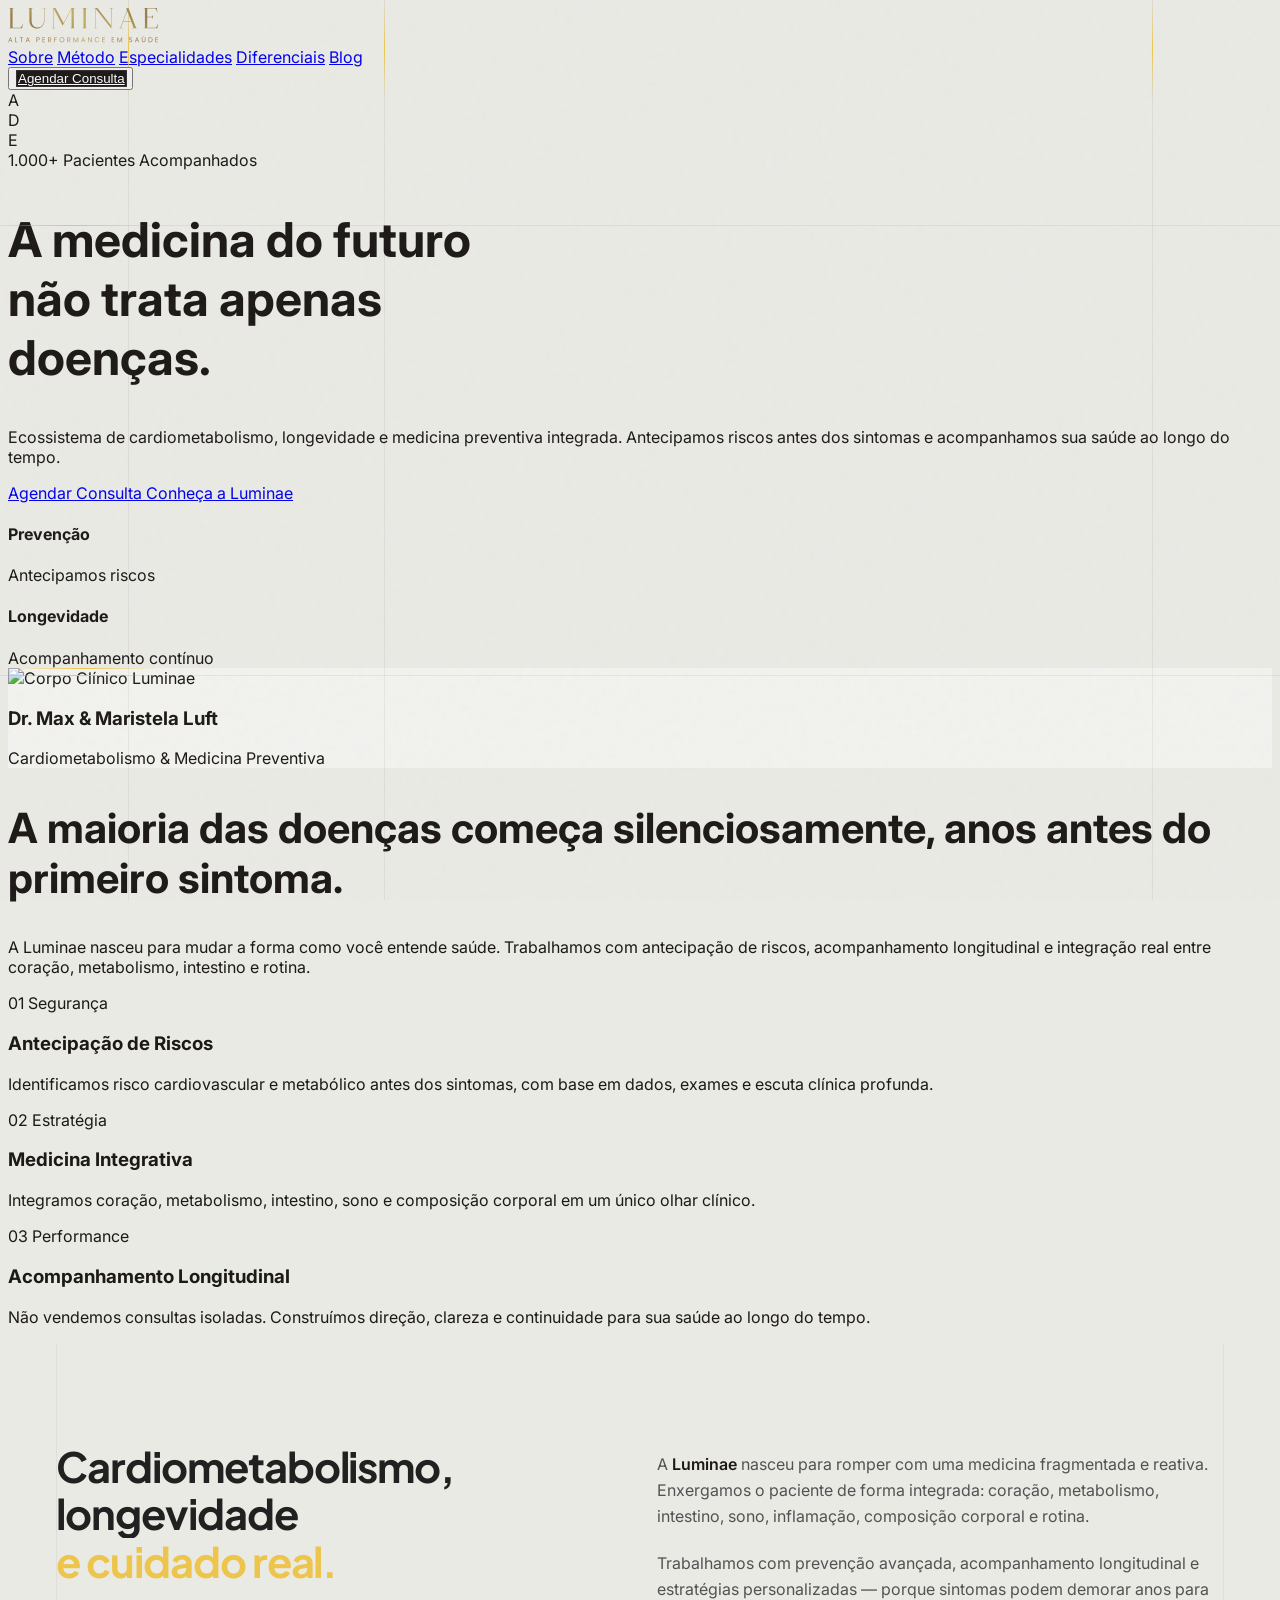
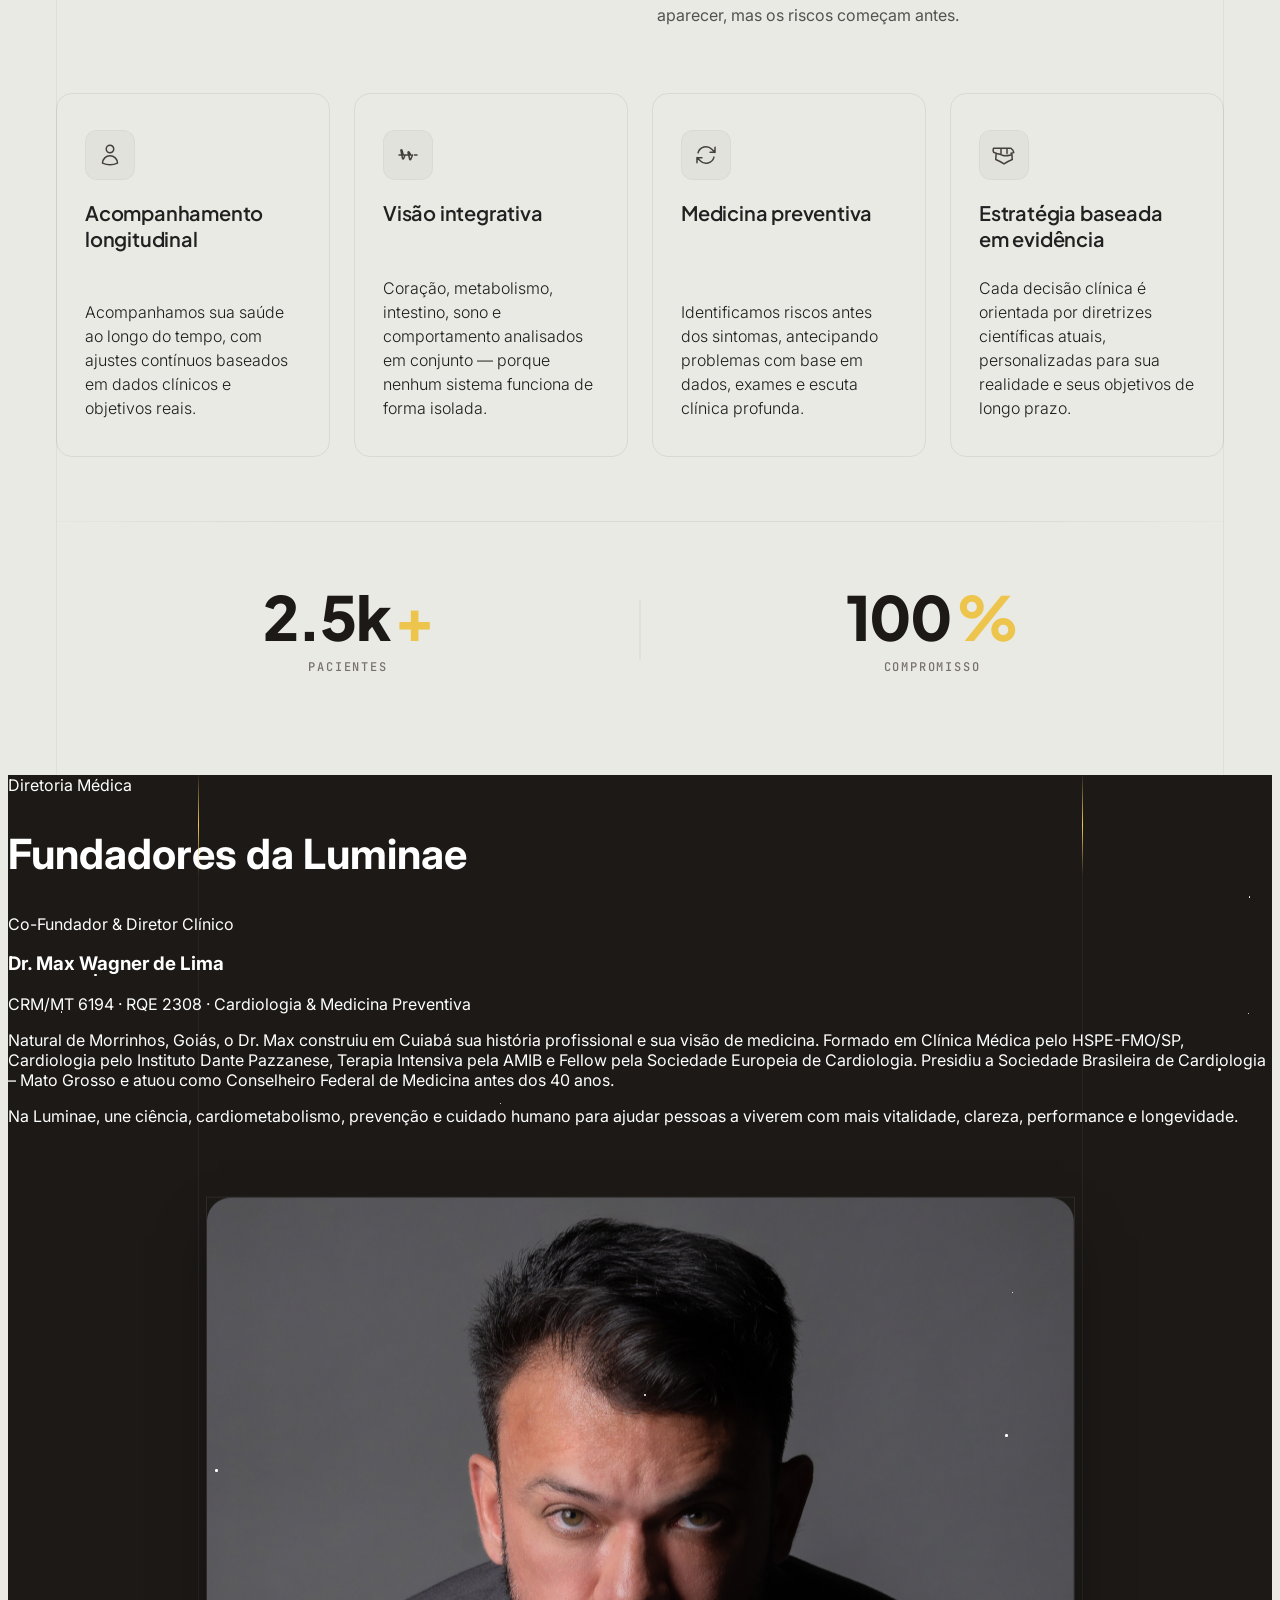
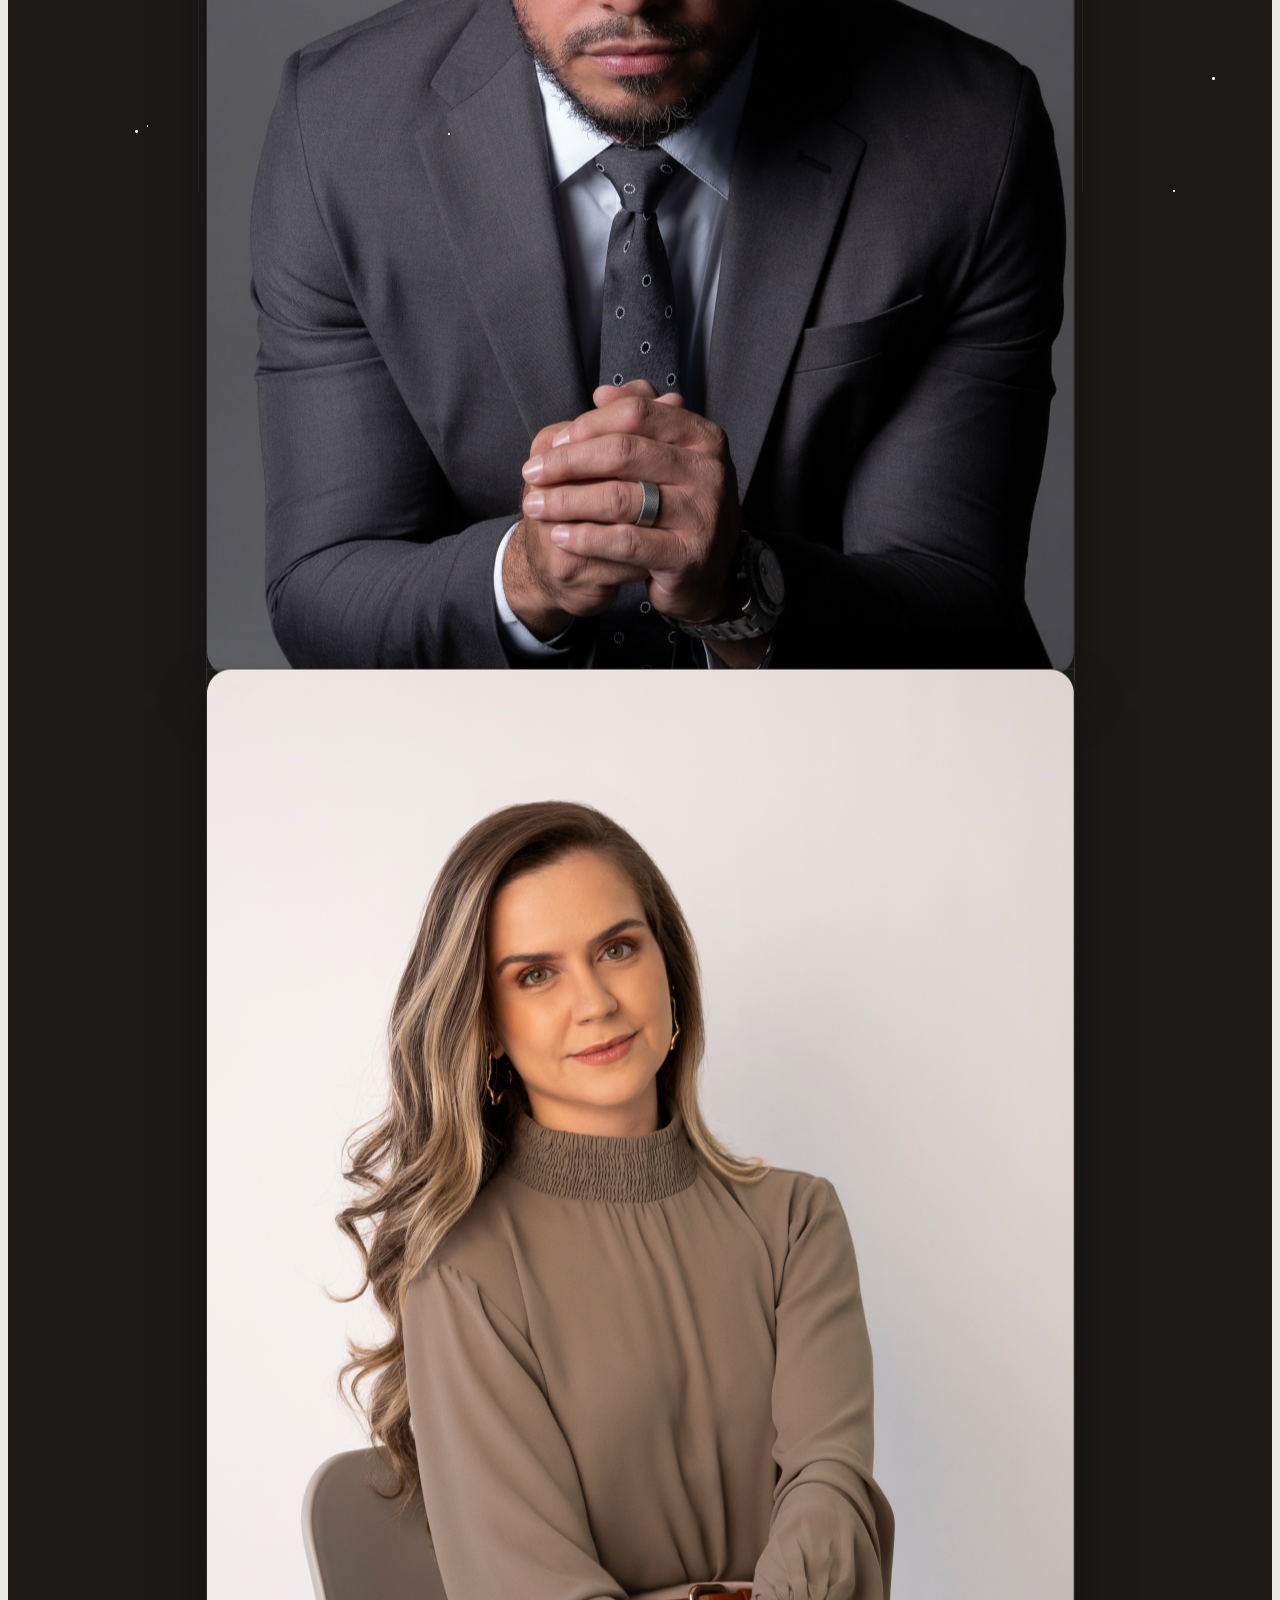
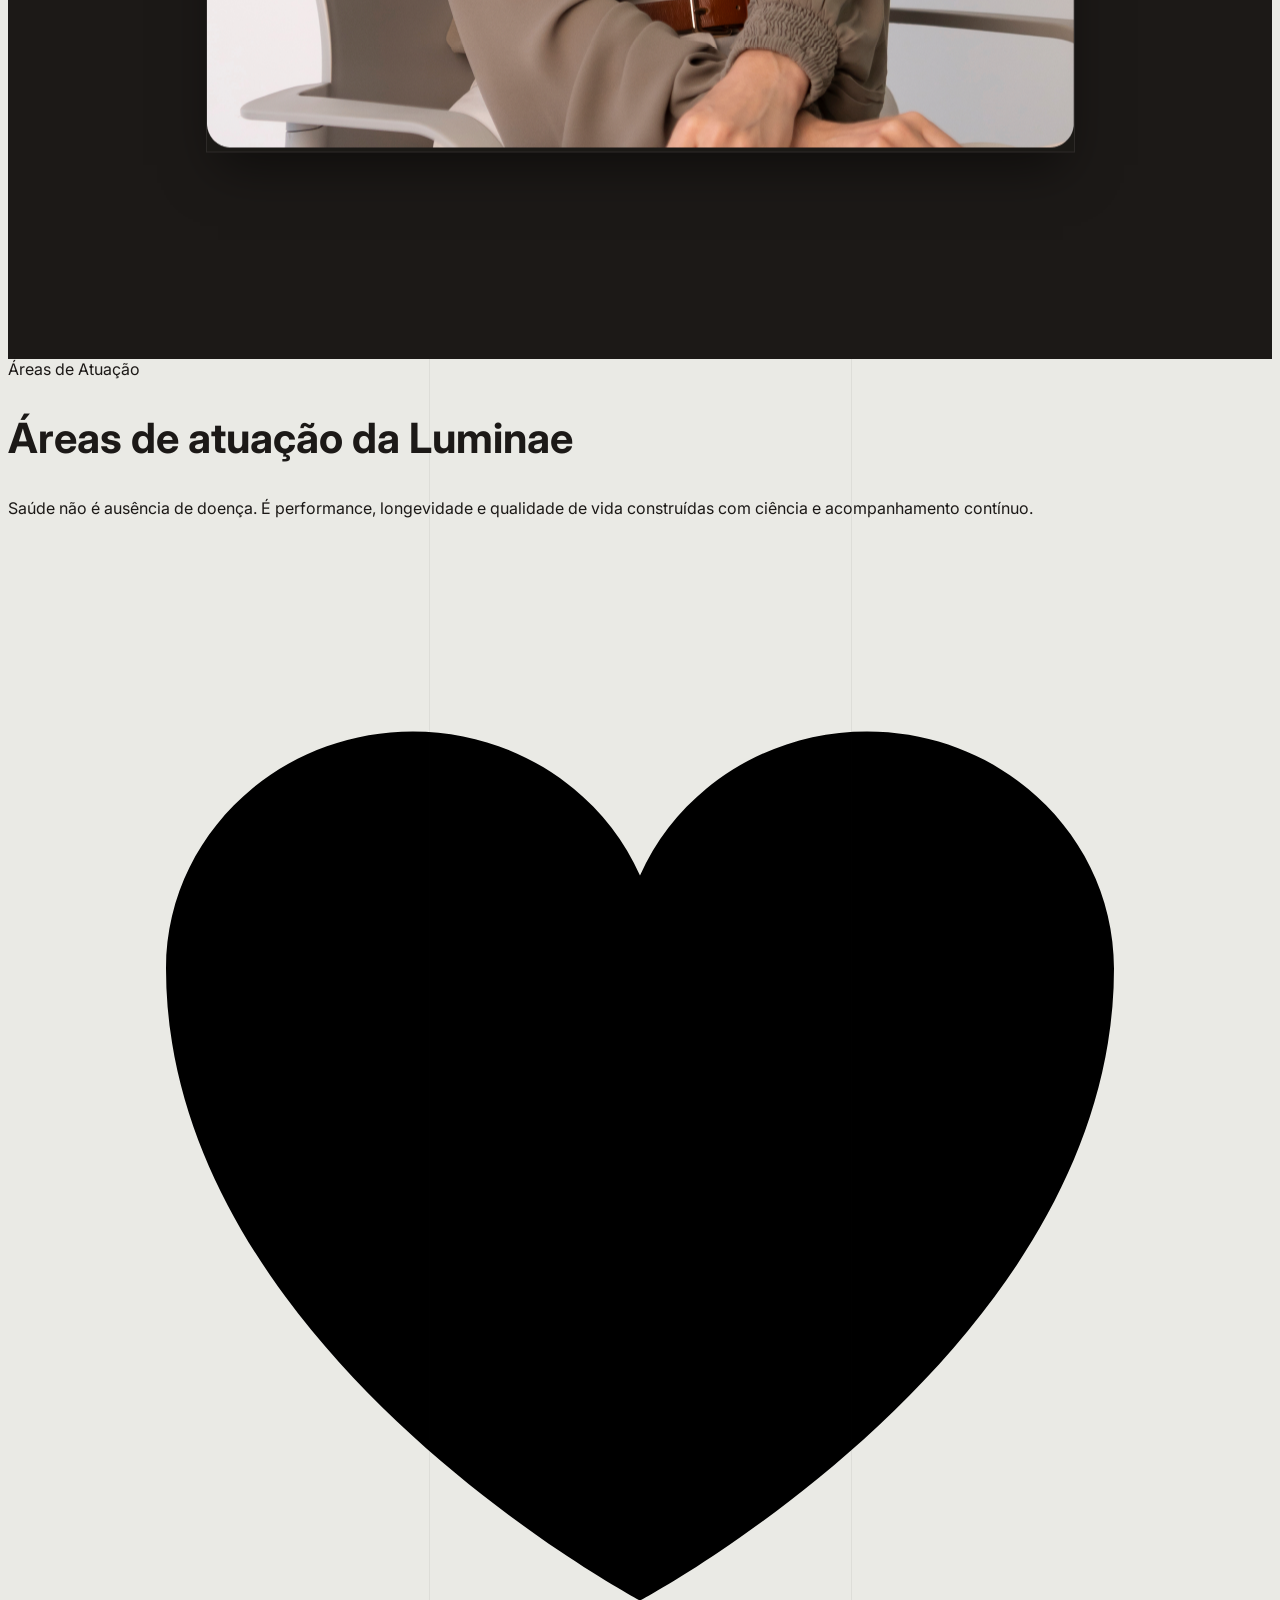
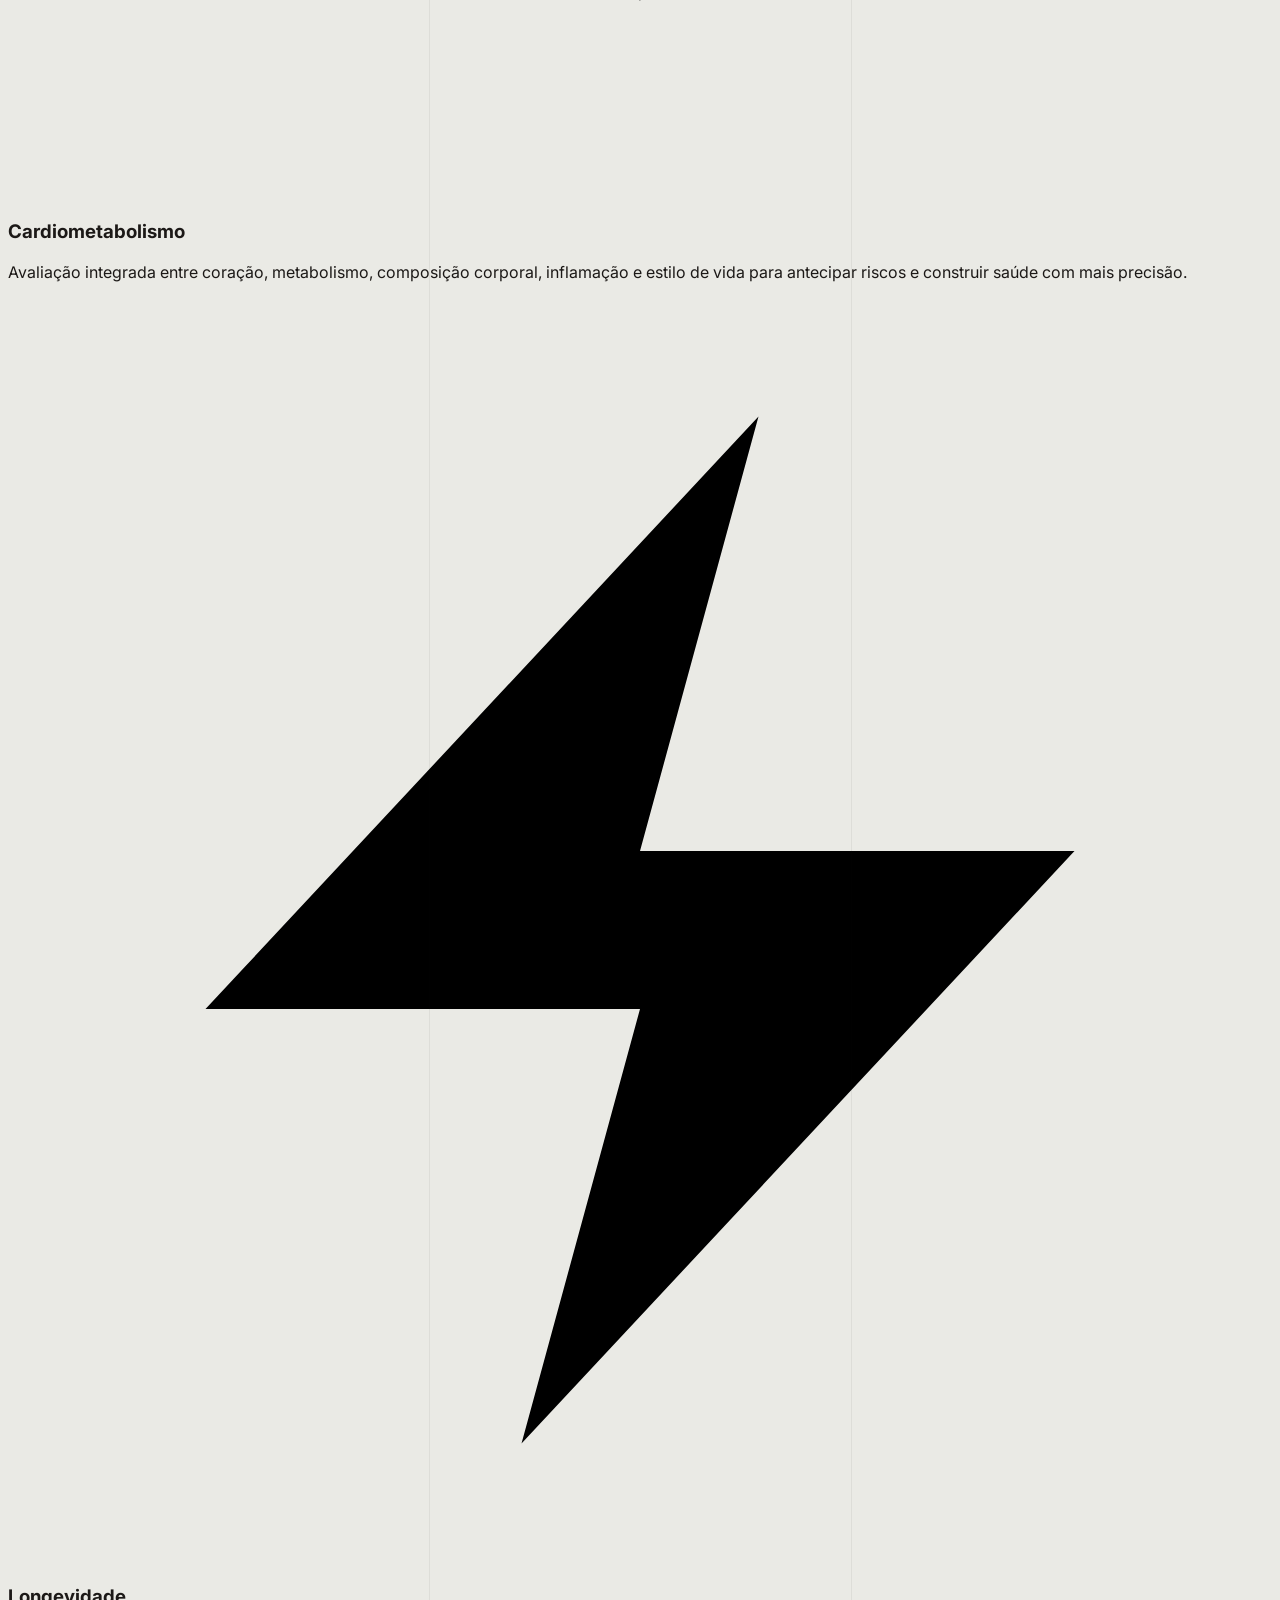
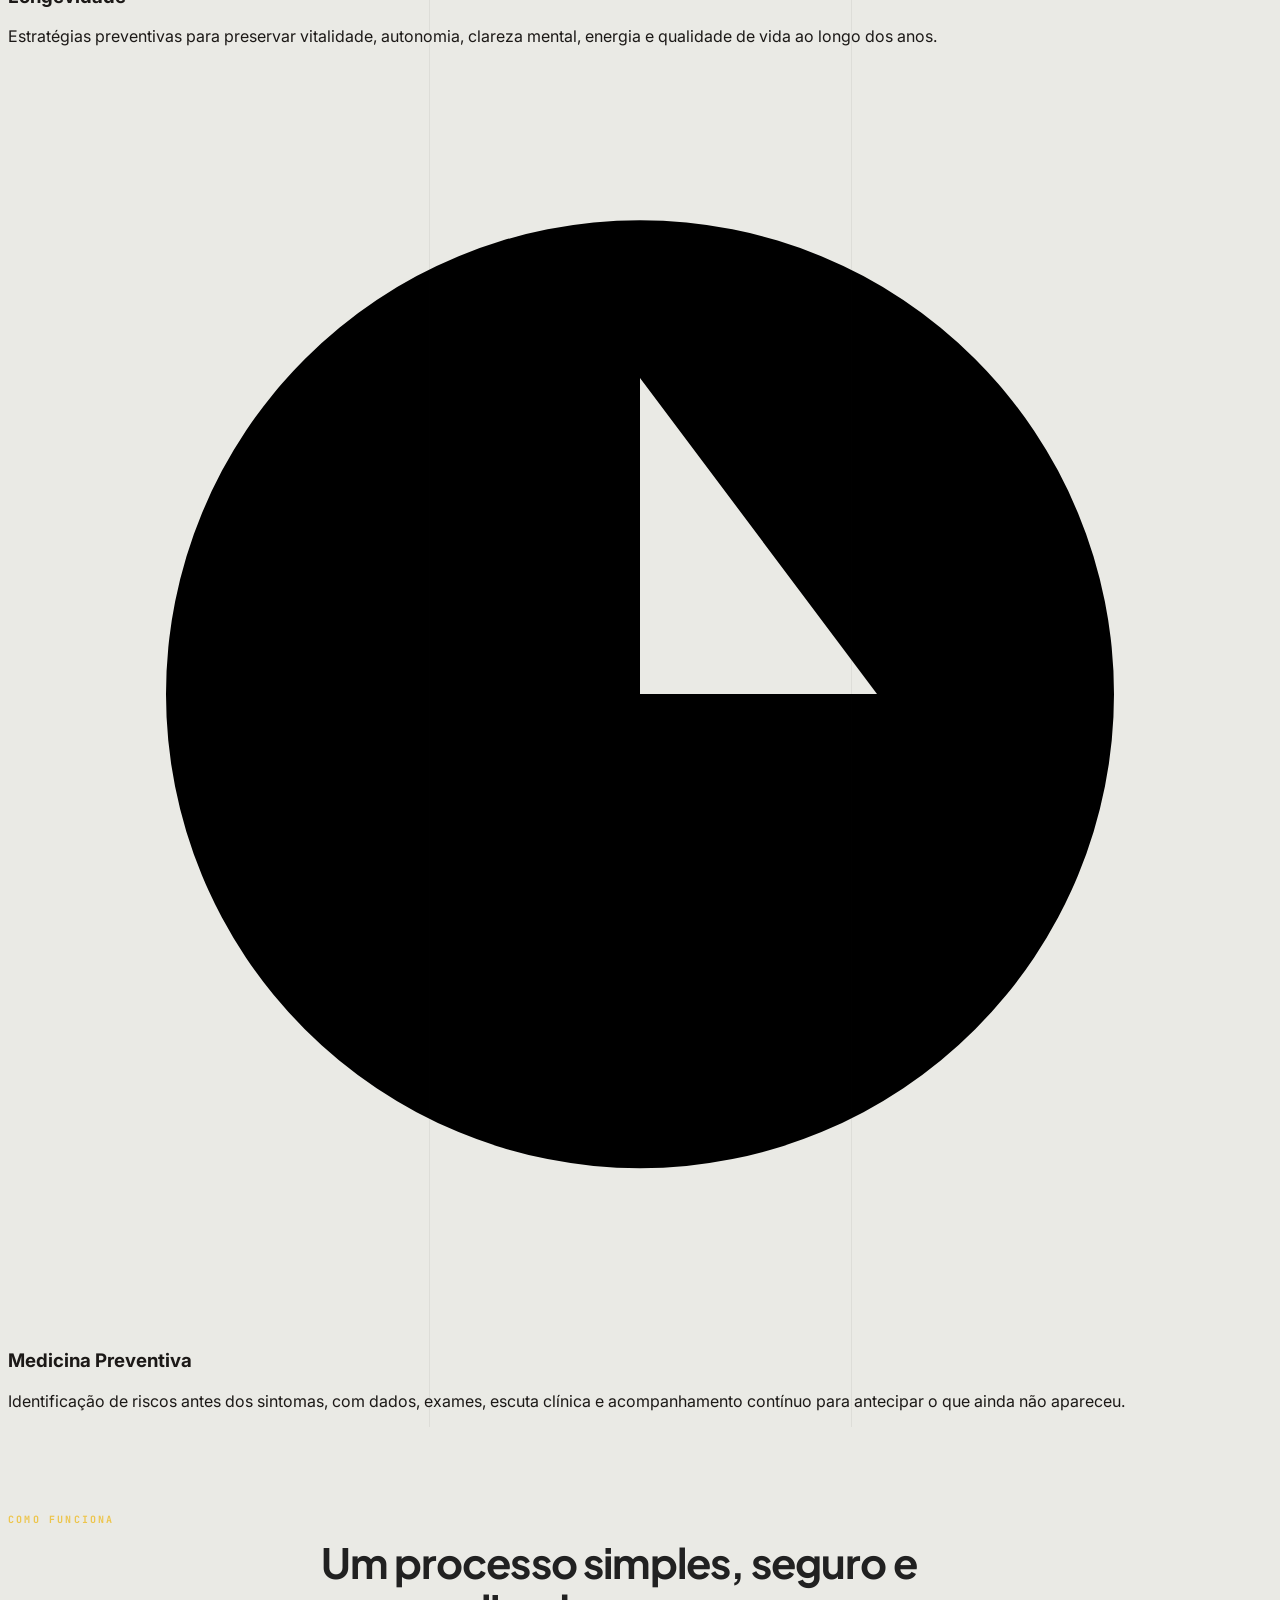
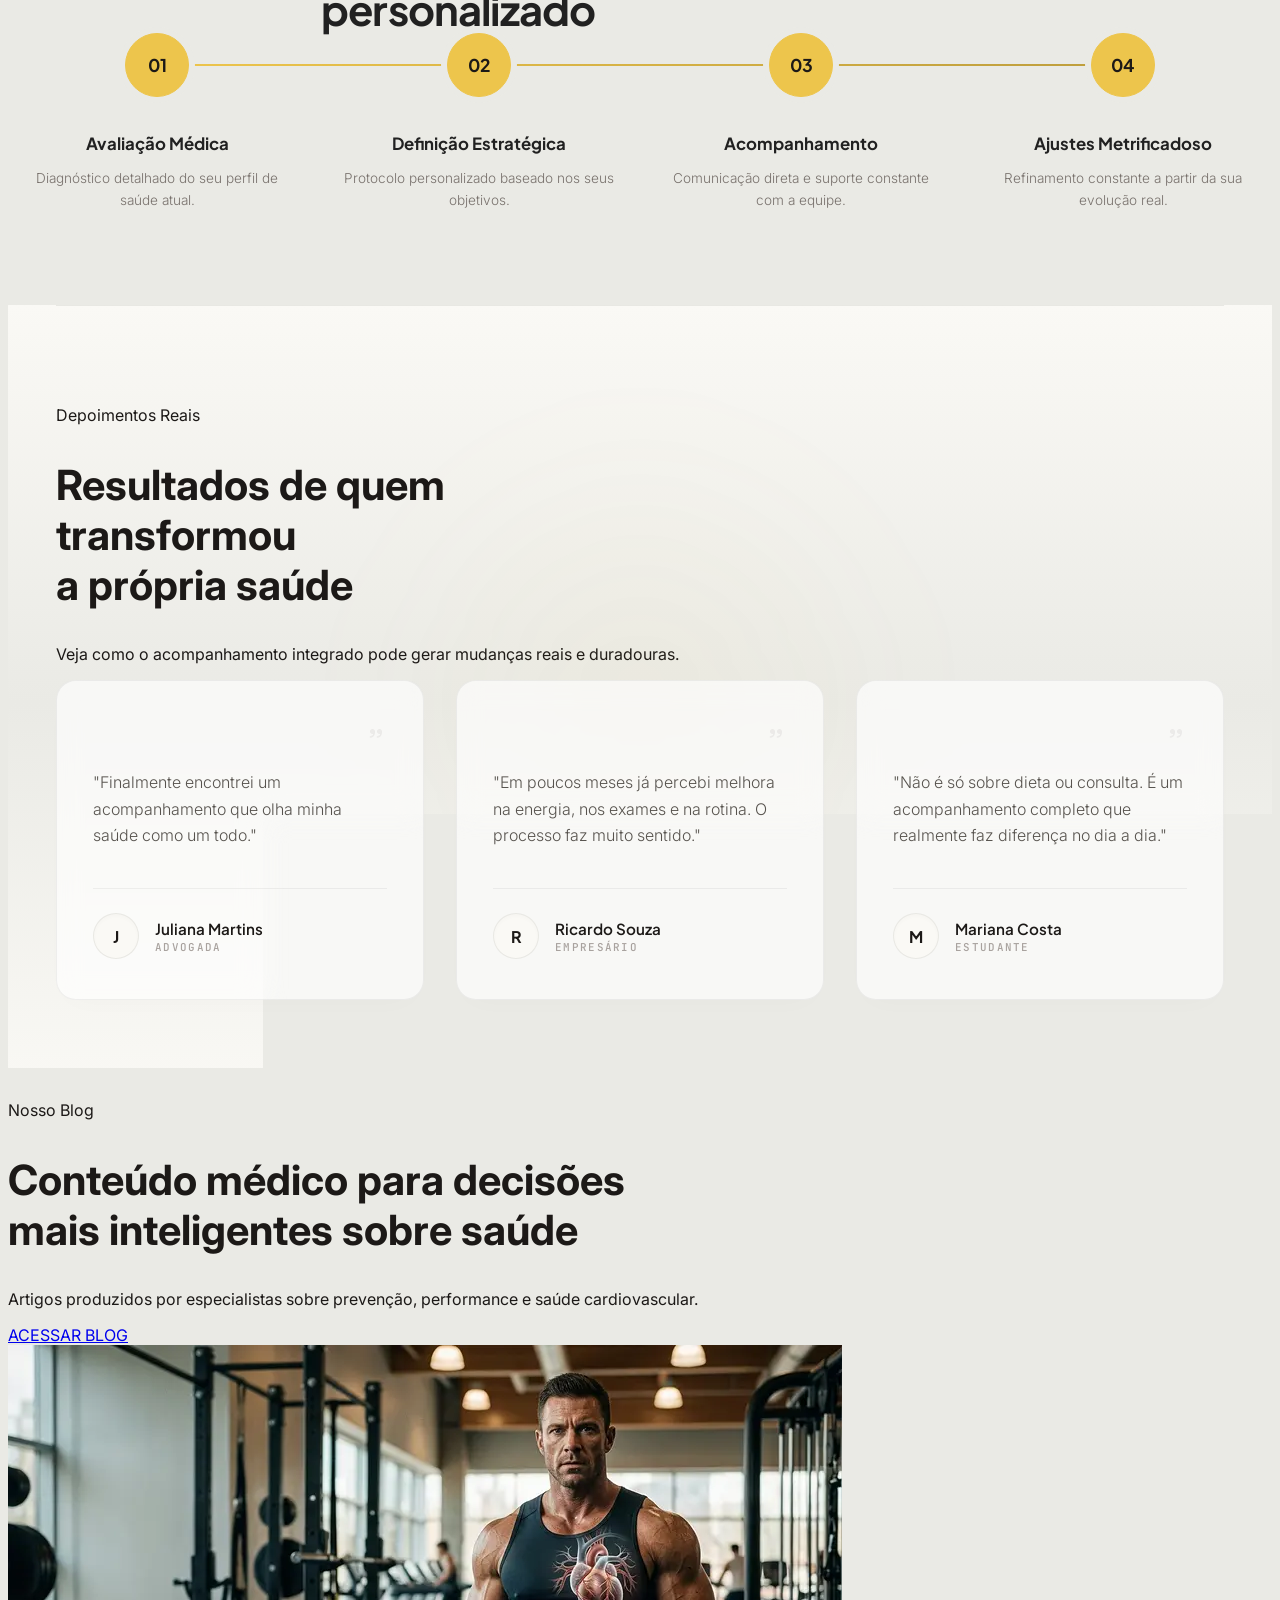
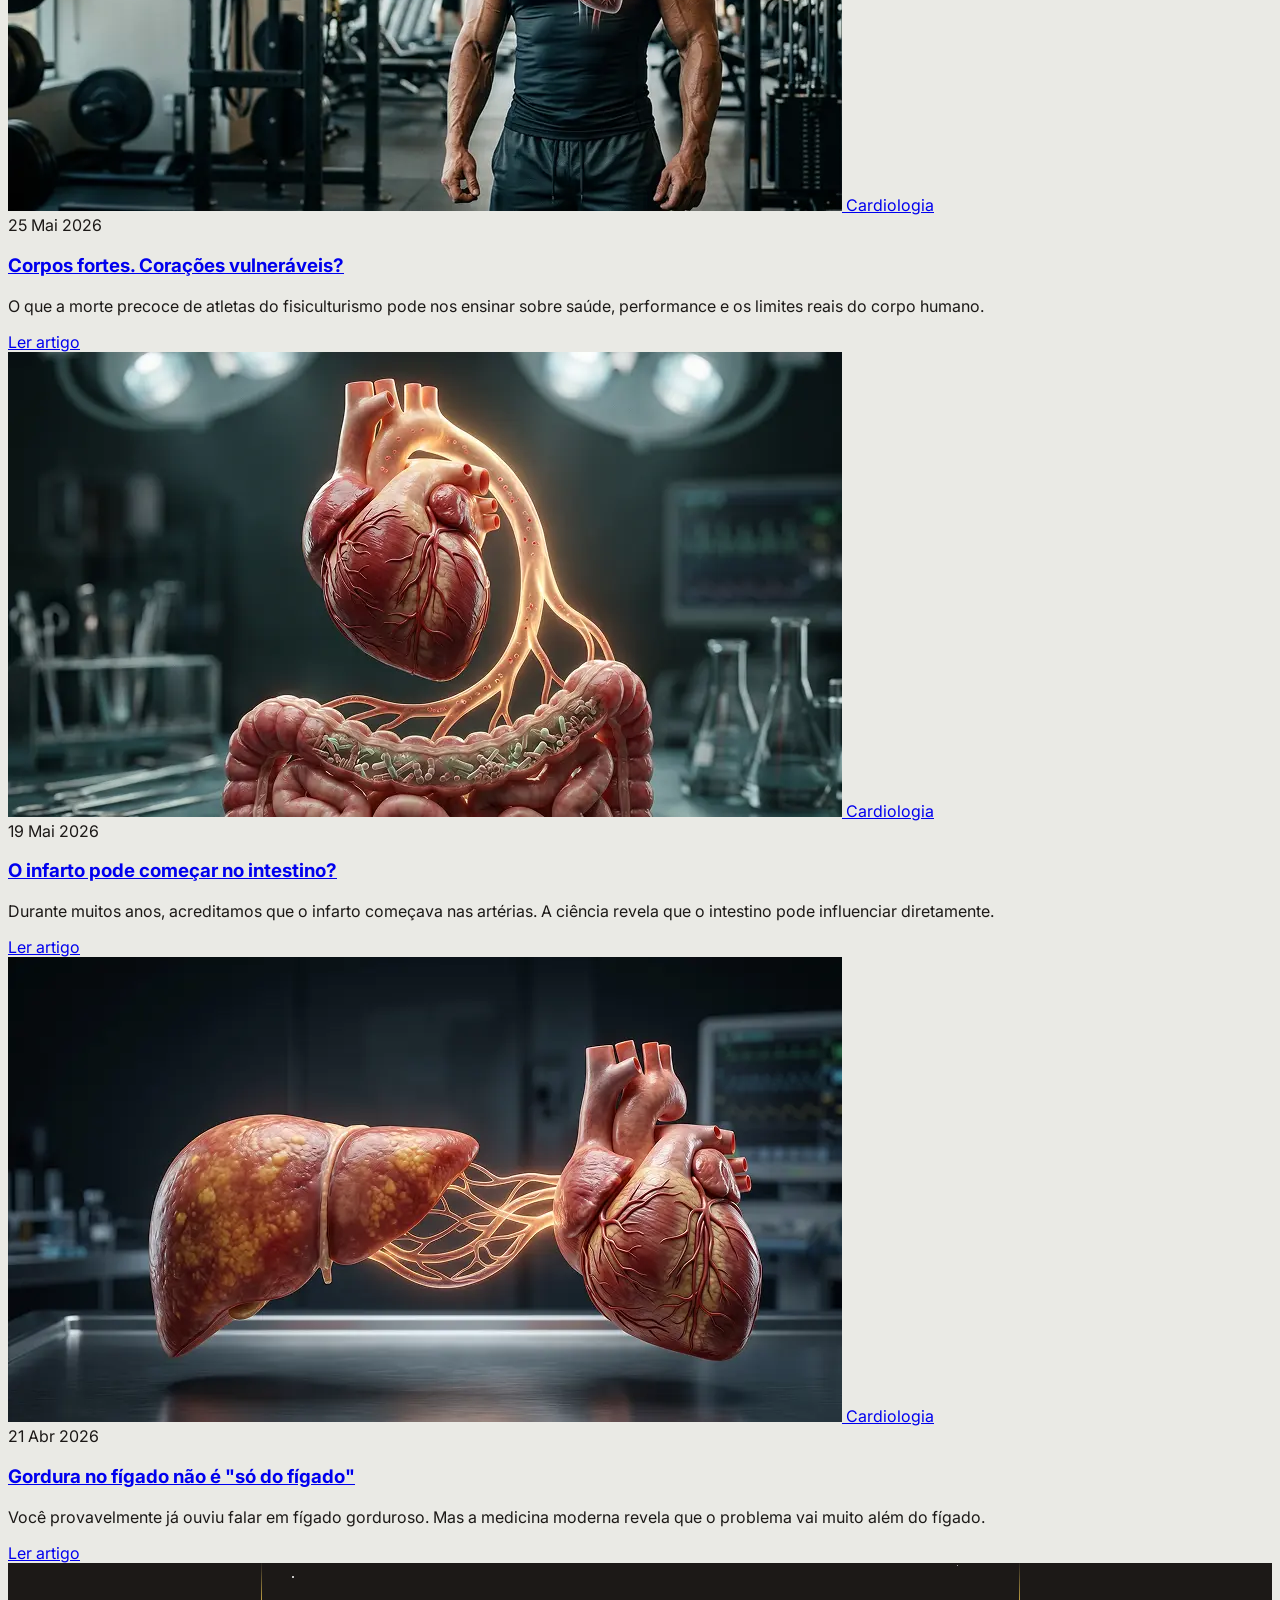
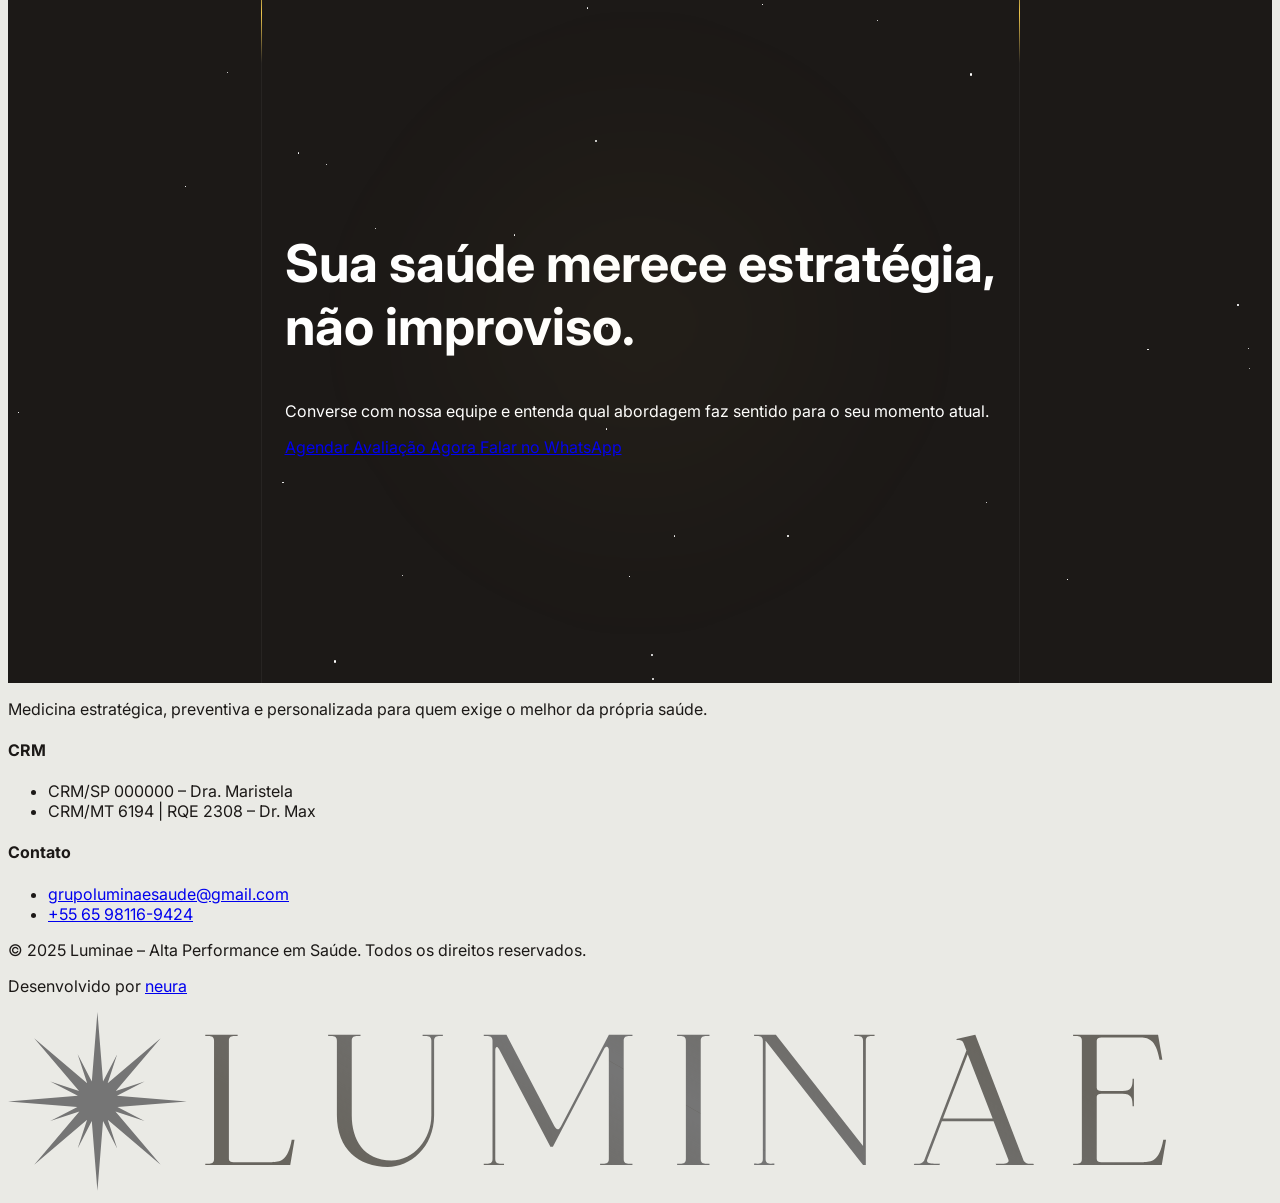
==== commit 5cd350ab: "chore: limpeza de código, remoção de arquivos não utilizados e organização para produção - Remove 5 " ====
--- a/index.html
+++ b/index.html
@@ -198,7 +198,6 @@
       <section
         class="relative z-10 lg:min-h-[calc(100vh-72px)] flex flex-col justify-center border-b border-stone-300 overflow-hidden bg-gradient-to-b from-[#EAEAE5] via-[#fafaf9] to-[#EAEAE5] py-10 sm:py-14 lg:py-16"
       >
-        <!-- Linhas de Grade de Design com Feixes Luminosos (Aura) -->
         <div class="grid-line-v" style="left: 10%">
           <div class="beam-v" style="animation-delay: 0s; animation-duration: 7s"></div>
         </div>
@@ -215,7 +214,6 @@
           <div class="beam-h" style="animation-delay: 4.5s; animation-duration: 7s"></div>
         </div>
 
-        <!-- Efeitos de Fundo Glow -->
         <div
           class="absolute top-[10%] right-[15%] w-[550px] h-[550px] bg-gradient-to-br from-brand-yellow/10 to-transparent rounded-full blur-[100px] animate-pulse-glow"
         ></div>
@@ -224,9 +222,7 @@
         ></div>
 
         <div class="grid grid-cols-1 md:grid-cols-12 gap-6 sm:gap-8 md:gap-0 relative z-10 px-6 lg:px-12 w-full">
-          <!-- Coluna de Conteúdo Textual (Esquerda) -->
           <div class="col-span-12 md:col-span-6 flex flex-col justify-center py-5 md:p-0 md:pr-8">
-            <!-- Selo/Badge Discreto com Iniciais -->
             <div
               class="inline-flex items-center gap-2 sm:gap-3 bg-white/70 backdrop-blur-md border border-stone-300/40 rounded-full py-1 px-3 sm:py-1.5 sm:px-4 w-fit shadow-sm reveal delay-100 mb-4 sm:mb-6 lg:mb-8"
             >
@@ -255,7 +251,6 @@
               </div>
             </div>
 
-            <!-- Headline com Plus Jakarta Sans -->
             <h1
               class="text-h1 font-display font-bold tracking-tight text-stone-900 leading-[1.1] mb-4 sm:mb-6 lg:mb-8 text-balance"
             >
@@ -266,7 +261,6 @@
               <span class="text-reveal-wrapper"><span class="text-reveal-content delay-300">doenças.</span></span>
             </h1>
 
-            <!-- Subheadline -->
             <p
               class="text-sm sm:text-base lg:text-lg text-stone-700 max-w-xl leading-relaxed reveal delay-500 font-light mb-5 sm:mb-8 lg:mb-10"
             >
@@ -274,7 +268,6 @@
               dos sintomas e acompanhamos sua saúde ao longo do tempo.
             </p>
 
-            <!-- CTAs Lado a Lado -->
             <div class="flex flex-col sm:flex-row gap-4 reveal delay-700 w-full sm:w-auto">
               <a
                 href="https://wa.me/5565981169424?text=Ol%C3%A1%21%20Gostaria%20de%20agendar%20uma%20consulta%20na%20Luminae."
@@ -296,7 +289,6 @@
               </a>
             </div>
 
-            <!-- Diferenciais Rápidos com Ícones Redondos -->
             <div class="flex gap-x-6 sm:gap-x-12 mt-6 sm:mt-10 lg:mt-12 pt-5 sm:pt-6 lg:pt-8 reveal delay-700">
               <div class="flex items-center gap-3">
                 <div
@@ -327,12 +319,10 @@
             </div>
           </div>
 
-          <!-- Coluna de Imagem Principal (Direita) -->
           <div class="col-span-12 md:col-span-6 flex flex-col justify-center relative">
             <div
               class="perspective-1000 w-full max-w-[264px] sm:max-w-[288px] md:max-w-[378px] lg:max-w-[416px] mx-auto reveal delay-300"
             >
-              <!-- Card 3D com flashlights e borda sutil de vidro -->
               <div
                 class="tilt-card flashlight-card rounded-2xl border border-stone-300/40 bg-white/40 backdrop-blur-md p-3 shadow-2xl transition-all duration-700 cursor-default"
                 onmousemove="
@@ -341,7 +331,6 @@
                 "
                 onmouseleave="resetTilt(this)"
               >
-                <!-- Borda animada conic sutil interna no hover -->
                 <div
                   class="absolute -inset-px opacity-0 group-hover:opacity-100 transition-opacity pointer-events-none"
                   style="
@@ -354,9 +343,7 @@
                   "
                 ></div>
 
-                <!-- Imagem Container -->
                 <div class="relative rounded-xl overflow-hidden aspect-[4/5] bg-stone-200 shadow-inner">
-                  <!-- Feixe laser horizontal se movimentando dentro da moldura da foto -->
                   <div
                     class="absolute inset-x-0 top-0 h-[1px] bg-gradient-to-r from-transparent via-brand-yellow to-transparent beam-h"
                     style="animation-duration: 4s"
@@ -368,7 +355,6 @@
                     class="w-full h-full object-cover object-[75%_top] select-none"
                   />
 
-                  <!-- Card Glassmorphic flutuante integrado sobre a foto dos médicos -->
                   <div
                     class="absolute bottom-4 left-4 right-4 bg-stone-900/90 backdrop-blur-md border border-white/10 p-4 rounded-lg text-white shadow-lg z-10"
                   >
@@ -398,7 +384,6 @@
         id="proposta"
         class="relative z-10 border-b border-stone-300 bg-gradient-to-b from-[#EAEAE5] via-[#FAF9F5] to-[#EAEAE5] overflow-hidden reveal"
       >
-        <!-- Emblema Separador Central Superior (do Print 2) -->
         <div class="flex justify-center py-6 border-b border-stone-300 bg-white/10">
           <div
             class="w-10 h-10 rounded-full bg-brand-yellow/10 border border-brand-yellow/30 flex items-center justify-center text-brand-yellow text-lg shadow-sm"
@@ -407,9 +392,7 @@
           </div>
         </div>
 
-        <!-- Grade do Cabeçalho da Proposta (Print 2) -->
         <div class="grid grid-cols-1 lg:grid-cols-12 border-b border-stone-300">
-          <!-- Coluna da Esquerda (Heading) - 1/3 split (lg:col-span-4) -->
           <div
             class="col-span-12 lg:col-span-4 px-6 py-8 sm:p-8 lg:p-12 lg:border-r border-stone-300 flex flex-col justify-center bg-white/30"
           >
@@ -417,7 +400,6 @@
               A maioria das doenças começa silenciosamente, anos antes do primeiro sintoma.
             </h2>
           </div>
-          <!-- Coluna da Direita (Descrição) - 2/3 split (lg:col-span-8) -->
           <div class="col-span-12 lg:col-span-8 px-6 py-8 sm:p-8 lg:p-12 flex flex-col justify-center bg-white/10">
             <p class="text-base sm:text-lg text-stone-600 leading-relaxed font-light max-w-2xl">
               A Luminae nasceu para mudar a forma como você entende saúde. Trabalhamos com antecipação de riscos,
@@ -426,19 +408,15 @@
           </div>
         </div>
 
-        <!-- Grade dos Cards de Pilares (3 Colunas) -->
         <div class="grid grid-cols-1 lg:grid-cols-3">
-          <!-- Pilar 01 - Segurança -->
           <div
             class="proposta-card relative overflow-hidden bg-white/40 backdrop-blur-sm px-6 py-8 sm:p-8 lg:p-12 border-b lg:border-b-0 lg:border-r border-stone-300 flex flex-col justify-between gap-8 min-h-[300px] reveal"
           >
             <div class="flex flex-col gap-6">
-              <!-- Número e Label -->
               <div class="flex flex-col gap-1">
                 <span class="font-display font-light text-5xl lg:text-6xl text-stone-300/80 select-none">01</span>
                 <span class="text-[10px] font-mono tracking-widest text-[#EDC54C] uppercase font-bold">Segurança</span>
               </div>
-              <!-- Título e Texto -->
               <div class="flex flex-col gap-2">
                 <h3 class="font-display font-bold text-lg lg:text-xl text-[#212121]">Antecipação de Riscos</h3>
                 <p class="text-sm sm:text-sm text-stone-700 leading-relaxed font-light">
@@ -449,17 +427,14 @@
             </div>
           </div>
 
-          <!-- Pilar 02 - Estratégia (Warm Background Pattern) -->
           <div
             class="proposta-card relative overflow-hidden bg-[#FAF9F5]/70 backdrop-blur-sm px-6 py-8 sm:p-8 lg:p-12 border-b lg:border-b-0 lg:border-r border-stone-300 flex flex-col justify-between gap-8 min-h-[300px] reveal"
           >
             <div class="flex flex-col gap-6">
-              <!-- Número e Label -->
               <div class="flex flex-col gap-1">
                 <span class="font-display font-light text-5xl lg:text-6xl text-stone-300/80 select-none">02</span>
                 <span class="text-[10px] font-mono tracking-widest text-[#EDC54C] uppercase font-bold">Estratégia</span>
               </div>
-              <!-- Título e Texto -->
               <div class="flex flex-col gap-2">
                 <h3 class="font-display font-bold text-lg lg:text-xl text-[#212121]">Medicina Integrativa</h3>
                 <p class="text-sm sm:text-sm text-stone-700 leading-relaxed font-light">
@@ -469,19 +444,16 @@
             </div>
           </div>
 
-          <!-- Pilar 03 - Performance -->
           <div
             class="proposta-card relative overflow-hidden bg-white/40 backdrop-blur-sm px-6 py-8 sm:p-8 lg:p-12 border-stone-300 flex flex-col justify-between gap-8 min-h-[300px] reveal"
           >
             <div class="flex flex-col gap-6">
-              <!-- Número e Label -->
               <div class="flex flex-col gap-1">
                 <span class="font-display font-light text-5xl lg:text-6xl text-stone-300/80 select-none">03</span>
                 <span class="text-[10px] font-mono tracking-widest text-[#EDC54C] uppercase font-bold">
                   Performance
                 </span>
               </div>
-              <!-- Título e Texto -->
               <div class="flex flex-col gap-2">
                 <h3 class="font-display font-bold text-lg lg:text-xl text-[#212121]">Acompanhamento Longitudinal</h3>
                 <p class="text-sm sm:text-sm text-stone-700 leading-relaxed font-light">
@@ -525,7 +497,6 @@
         </header>
 
         <div class="saude-cards-grid">
-          <!-- Card 1: Acompanhamento longitudinal -->
           <div
             class="saude-card reveal saude-stagger-1"
             tabindex="0"
@@ -533,7 +504,6 @@
           >
             <div class="saude-card-top">
               <div class="saude-card-icon-wrapper" aria-hidden="true">
-                <!-- Icon: User / Profile outline -->
                 <svg class="saude-card-icon" viewBox="0 0 24 24" xmlns="http://www.w3.org/2000/svg">
                   <path
                     stroke-linecap="round"
@@ -550,7 +520,6 @@
             </p>
           </div>
 
-          <!-- Card 2: Visão integrativa -->
           <div
             class="saude-card reveal saude-stagger-2"
             tabindex="0"
@@ -558,7 +527,6 @@
           >
             <div class="saude-card-top">
               <div class="saude-card-icon-wrapper" aria-hidden="true">
-                <!-- Icon: Activity / Pulse / Cardiology -->
                 <svg class="saude-card-icon" viewBox="0 0 24 24" xmlns="http://www.w3.org/2000/svg">
                   <path
                     stroke-linecap="round"
@@ -575,7 +543,6 @@
             </p>
           </div>
 
-          <!-- Card 3: Medicina preventiva -->
           <div
             class="saude-card reveal saude-stagger-3"
             tabindex="0"
@@ -583,7 +550,6 @@
           >
             <div class="saude-card-top">
               <div class="saude-card-icon-wrapper" aria-hidden="true">
-                <!-- Icon: Time / Refresh / Loop -->
                 <svg class="saude-card-icon" viewBox="0 0 24 24" xmlns="http://www.w3.org/2000/svg">
                   <path
                     stroke-linecap="round"
@@ -600,7 +566,6 @@
             </p>
           </div>
 
-          <!-- Card 4: Estratégia baseada em evidência -->
           <div
             class="saude-card reveal saude-stagger-4"
             tabindex="0"
@@ -608,7 +573,6 @@
           >
             <div class="saude-card-top">
               <div class="saude-card-icon-wrapper" aria-hidden="true">
-                <!-- Icon: Academic cap / DNA / Science -->
                 <svg class="saude-card-icon" viewBox="0 0 24 24" xmlns="http://www.w3.org/2000/svg">
                   <path
                     stroke-linecap="round"
@@ -626,12 +590,9 @@
           </div>
         </div>
 
-        <!-- Subtle Horizontal Divider -->
         <hr class="saude-divider" />
 
-        <!-- Final Indicators -->
         <div class="saude-indicators-row">
-          <!-- Indicator 1 -->
           <div class="saude-indicator reveal" style="transition-delay: 150ms">
             <div class="saude-indicator-value">
               2.5k
@@ -639,7 +600,6 @@
             </div>
             <h4 class="saude-indicator-label">Pacientes</h4>
           </div>
-          <!-- Indicator 2 -->
           <div class="saude-indicator reveal" style="transition-delay: 300ms">
             <div class="saude-indicator-value">
               100
@@ -656,10 +616,8 @@
         class="doctor-bio-section relative border-b border-stone-800 py-14 md:py-28 reveal"
         aria-labelledby="equipe-heading"
       >
-        <!-- Efeito de Estrelas Cintilantes (Twinkling Stars) -->
         <div id="stars-container"></div>
 
-        <!-- Linhas de Grade de Destaque para Seção Escura -->
         <div class="dark-grid-line-v" style="left: 15%">
           <div class="beam-v" style="animation-delay: 1.5s; animation-duration: 6s"></div>
         </div>
@@ -668,7 +626,6 @@
         </div>
 
         <div class="relative z-10 max-w-[1200px] mx-auto px-6">
-          <!-- Título Centralizado -->
           <div class="text-center mb-10 md:mb-24 flex flex-col items-center">
             <span class="text-[10px] font-mono tracking-widest text-[#EDC54C] uppercase font-bold mb-3 block">
               Diretoria Médica
@@ -682,18 +639,14 @@
             </h2>
           </div>
 
-          <!-- Perfil 1: Dr. Max (Texto à Esquerda, Imagem à Direita) -->
           <div class="grid grid-cols-1 lg:grid-cols-12 gap-8 lg:gap-16 items-center mb-14 md:mb-28">
-            <!-- Coluna de Biografia -->
             <div class="col-span-full lg:col-span-6 min-w-0 max-w-2xl w-full flex flex-col gap-6 reveal">
-              <!-- Badge Pill -->
               <span
                 class="w-fit text-[10px] font-mono tracking-widest text-[#EDC54C] border border-[#EDC54C]/30 px-3.5 py-1.5 rounded-full bg-[#EDC54C]/5 uppercase font-bold"
               >
                 Co-Fundador & Diretor Clínico
               </span>
 
-              <!-- Nome -->
               <div class="flex flex-col gap-2">
                 <h3 class="font-display font-bold text-3xl sm:text-4xl text-white">Dr. Max Wagner de Lima</h3>
                 <span class="text-xs font-mono text-stone-400">
@@ -701,7 +654,6 @@
                 </span>
               </div>
 
-              <!-- Textos -->
               <div class="w-full flex flex-col gap-4 text-stone-300 font-light text-sm sm:text-base leading-relaxed">
                 <p>
                   Natural de Morrinhos, Goiás, o Dr. Max construiu em Cuiabá sua história profissional e sua visão de
@@ -720,7 +672,6 @@
             <div class="col-span-full lg:col-span-6 min-w-0 flex justify-center reveal delay-200">
               <div class="doctor-parallax-wrapper w-full max-w-[260px] sm:max-w-[340px] lg:max-w-[380px]">
                 <div class="doctor-card-frame w-full aspect-[3/4] sm:aspect-[4/5] rounded-2xl p-2.5 overflow-hidden">
-                  <!-- Overlay escuro para combinar com o design system -->
                   <div
                     class="absolute inset-0 bg-stone-950 opacity-15 hover:opacity-0 transition-opacity duration-500 z-10 pointer-events-none"
                   ></div>
@@ -734,13 +685,10 @@
             </div>
           </div>
 
-          <!-- Perfil 2: Dra. Maristela (Imagem à Esquerda, Texto à Direita) -->
           <div class="grid grid-cols-1 lg:grid-cols-12 gap-8 lg:gap-16 items-center">
-            <!-- Coluna de Imagem (Primeira no Grid Desktop) -->
             <div class="col-span-full lg:col-span-6 min-w-0 order-2 lg:order-1 flex justify-center reveal">
               <div class="doctor-parallax-wrapper w-full max-w-[260px] sm:max-w-[340px] lg:max-w-[380px]">
                 <div class="doctor-card-frame w-full aspect-[3/4] sm:aspect-[4/5] rounded-2xl p-2.5 overflow-hidden">
-                  <!-- Overlay escuro para combinar com o design system -->
                   <div
                     class="absolute inset-0 bg-stone-950 opacity-15 hover:opacity-0 transition-opacity duration-500 z-10 pointer-events-none"
                   ></div>
@@ -753,18 +701,15 @@
               </div>
             </div>
 
-            <!-- Coluna de Biografia -->
             <div
               class="col-span-full lg:col-span-6 min-w-0 max-w-2xl w-full order-1 lg:order-2 flex flex-col gap-6 reveal delay-200"
             >
-              <!-- Badge Pill -->
               <span
                 class="w-fit text-[10px] font-mono tracking-widest text-[#EDC54C] border border-[#EDC54C]/30 px-3.5 py-1.5 rounded-full bg-[#EDC54C]/5 uppercase font-bold"
               >
                 Co-Fundadora & Nutricionista
               </span>
 
-              <!-- Nome -->
               <div class="flex flex-col gap-2">
                 <h3 class="font-display font-bold text-3xl sm:text-4xl text-white">Maristela Luft</h3>
                 <span class="text-xs font-mono text-stone-400">
@@ -772,7 +717,6 @@
                 </span>
               </div>
 
-              <!-- Textos -->
               <div class="w-full flex flex-col gap-4 text-stone-300 font-light text-sm sm:text-base leading-relaxed">
                 <p>
                   Formada em Nutrição pela UFMT, mestre em Alimentos e Metabolismo e pós-graduada em Nutrição Clínica
@@ -796,14 +740,11 @@
         class="relative z-10 border-b border-stone-300 bg-gradient-to-b from-[#FAF9F5] via-[#EAEAE5] to-[#FAF9F5] py-14 md:py-24 lg:py-28 overflow-hidden reveal"
         aria-labelledby="programas-heading"
       >
-        <!-- Linhas de Grade de Decorativas (Luz de Fundo) -->
         <div class="grid-line-v" style="left: 33.333%"></div>
         <div class="grid-line-v" style="left: 66.666%"></div>
 
         <div class="relative z-10 max-w-[1200px] mx-auto px-6">
-          <!-- Cabeçalho da Seção -->
           <div class="text-center mb-16 md:mb-20 flex flex-col items-center reveal">
-            <!-- Badge circular de categoria -->
             <div
               class="inline-flex items-center gap-2 px-3 py-1.5 rounded-full bg-brand-yellow/10 border border-brand-yellow/25 mb-4"
             >
@@ -828,9 +769,7 @@
             </p>
           </div>
 
-          <!-- Grid de 3 Colunas dos Cards -->
           <div class="grid grid-cols-1 md:grid-cols-2 lg:grid-cols-3 gap-8 md:gap-6 lg:gap-8 relative z-20">
-            <!-- Card 1: Cardiometabolismo -->
             <div
               class="programa-card group relative p-8 rounded-2xl bg-white/60 backdrop-blur-md border border-white/50 shadow-md hover:shadow-xl transition-all duration-500 flex flex-col gap-6 min-h-[280px] reveal"
               style="transition-delay: 60ms"
@@ -838,7 +777,6 @@
               <div
                 class="w-12 h-12 rounded-xl bg-brand-yellow/10 border border-brand-yellow/20 flex items-center justify-center text-brand-yellow transition-all duration-500 group-hover:scale-105 group-hover:rotate-6"
               >
-                <!-- Icon: Heart outline -->
                 <svg
                   class="w-6 h-6 stroke-current stroke-[1.5] fill-none"
                   viewBox="0 0 24 24"
@@ -864,7 +802,6 @@
               </div>
             </div>
 
-            <!-- Card 2: Performance -->
             <div
               class="programa-card group relative p-8 rounded-2xl bg-white/60 backdrop-blur-md border border-white/50 shadow-md hover:shadow-xl transition-all duration-500 flex flex-col gap-6 min-h-[280px] reveal"
               style="transition-delay: 180ms"
@@ -872,7 +809,6 @@
               <div
                 class="w-12 h-12 rounded-xl bg-brand-yellow/10 border border-brand-yellow/20 flex items-center justify-center text-brand-yellow transition-all duration-500 group-hover:scale-105 group-hover:rotate-6"
               >
-                <!-- Icon: Bolt outline -->
                 <svg
                   class="w-6 h-6 stroke-current stroke-[1.5] fill-none"
                   viewBox="0 0 24 24"
@@ -898,7 +834,6 @@
               </div>
             </div>
 
-            <!-- Card 3: Saúde a Longo Prazo -->
             <div
               class="programa-card group relative p-8 rounded-2xl bg-white/60 backdrop-blur-md border border-white/50 shadow-md hover:shadow-xl transition-all duration-500 flex flex-col gap-6 min-h-[280px] reveal"
               style="transition-delay: 300ms"
@@ -906,7 +841,6 @@
               <div
                 class="w-12 h-12 rounded-xl bg-brand-yellow/10 border border-brand-yellow/20 flex items-center justify-center text-brand-yellow transition-all duration-500 group-hover:scale-105 group-hover:rotate-6"
               >
-                <!-- Icon: Hourglass outline -->
                 <svg
                   class="w-6 h-6 stroke-current stroke-[1.5] fill-none"
                   viewBox="0 0 24 24"
@@ -944,27 +878,22 @@
       <section id="metodo" class="metodo-section relative z-10 bg-[#EAEAE5]" aria-labelledby="metodo-heading">
         <div class="metodo-track">
           <div class="metodo-stage">
-            <!-- Glow sutil de fundo -->
             <div
               class="absolute top-1/4 right-[10%] w-[420px] h-[420px] bg-gradient-to-br from-brand-yellow/10 to-transparent rounded-full blur-[110px] pointer-events-none"
               aria-hidden="true"
             ></div>
 
             <div class="relative z-10 w-full max-w-[1080px] mx-auto px-6 lg:px-12">
-              <!-- Cabeçalho -->
               <div class="text-center mb-12 sm:mb-16 lg:mb-20">
                 <span class="metodo-eyebrow">Como funciona</span>
                 <h2 id="metodo-heading" class="metodo-title">Um processo simples, seguro e personalizado</h2>
               </div>
 
-              <!-- Timeline interativa -->
               <div class="metodo-timeline" data-metodo style="--steps: 4">
-                <!-- Linha de progresso -->
                 <div class="metodo-line" aria-hidden="true">
                   <div class="metodo-line-fill"></div>
                 </div>
 
-                <!-- Passos -->
                 <ol class="metodo-steps">
                   <li class="metodo-step" data-state="idle">
                     <div class="metodo-node" aria-hidden="true">
@@ -1018,17 +947,13 @@
 
       <!-- SEÇÃO DE DEPOIMENTOS (TESTIMONIALS) -->
       <section id="depoimentos" class="testimonial-section-custom reveal" aria-labelledby="depoimentos-heading">
-        <!-- Glow ambiental sutil (Pin Light) no amarelo do Design System -->
         <div class="testimonial-pin-light" aria-hidden="true"></div>
 
-        <!-- Divisores premium verticais (conforme linhas de grade do design system) -->
         <div class="testimonial-divider" style="left: 33.333%"></div>
         <div class="testimonial-divider" style="left: 66.666%"></div>
 
         <div class="relative z-10 max-w-[1200px] mx-auto">
-          <!-- Cabeçalho da Seção -->
           <div class="text-center mb-16 md:mb-20 flex flex-col items-center">
-            <!-- Badge Pill -->
             <div
               class="inline-flex items-center gap-2 bg-white/70 backdrop-blur-md border border-stone-300/40 rounded-full py-1.5 px-4 w-fit shadow-sm mb-6"
             >
@@ -1038,7 +963,6 @@
               </span>
             </div>
 
-            <!-- Heading com reveal integrado e destaque em amarelo do Design System -->
             <h2
               id="depoimentos-heading"
               class="text-h2 font-display font-bold leading-tight tracking-tight text-[#212121] mb-4 max-w-3xl mx-auto flex flex-col items-center text-balance"
@@ -1054,17 +978,13 @@
               </span>
             </h2>
 
-            <!-- Subhead -->
             <p class="text-[1.1em] sm:text-sm lg:text-[1em] text-stone-700 font-light max-w-xl leading-relaxed mt-2">
               Veja como o acompanhamento integrado pode gerar mudanças reais e duradouras.
             </p>
           </div>
 
-          <!-- Grid de Cards de Depoimentos (3 Colunas no desktop) -->
           <div class="testimonial-grid-custom relative z-20">
-            <!-- Card 1: Juliana Martins -->
             <div class="testimonial-card-custom reveal cursor-default">
-              <!-- Topo com estrelas e aspas decorativas -->
               <div class="testimonial-top-custom">
                 <div class="testimonial-stars-custom">
                   <iconify-icon icon="solar:star-bold" class="testimonial-star-custom"></iconify-icon>
@@ -1073,7 +993,6 @@
                   <iconify-icon icon="solar:star-bold" class="testimonial-star-custom"></iconify-icon>
                   <iconify-icon icon="solar:star-bold" class="testimonial-star-custom"></iconify-icon>
                 </div>
-                <!-- Aspas premium SVG -->
                 <svg
                   class="testimonial-quote-svg"
                   viewBox="0 0 24 24"
@@ -1086,12 +1005,10 @@
                 </svg>
               </div>
 
-              <!-- Texto do Depoimento -->
               <p class="testimonial-text-custom">
                 "Finalmente encontrei um acompanhamento que olha minha saúde como um todo."
               </p>
 
-              <!-- Informações do Autor -->
               <div class="testimonial-author-custom">
                 <div class="testimonial-avatar-custom">J</div>
                 <div class="testimonial-info-custom">
@@ -1101,9 +1018,7 @@
               </div>
             </div>
 
-            <!-- Card 2: Ricardo Souza -->
             <div class="testimonial-card-custom reveal cursor-default">
-              <!-- Topo com estrelas e aspas decorativas -->
               <div class="testimonial-top-custom">
                 <div class="testimonial-stars-custom">
                   <iconify-icon icon="solar:star-bold" class="testimonial-star-custom"></iconify-icon>
@@ -1112,7 +1027,6 @@
                   <iconify-icon icon="solar:star-bold" class="testimonial-star-custom"></iconify-icon>
                   <iconify-icon icon="solar:star-bold" class="testimonial-star-custom"></iconify-icon>
                 </div>
-                <!-- Aspas premium SVG -->
                 <svg
                   class="testimonial-quote-svg"
                   viewBox="0 0 24 24"
@@ -1125,12 +1039,10 @@
                 </svg>
               </div>
 
-              <!-- Texto do Depoimento -->
               <p class="testimonial-text-custom">
                 "Em poucos meses já percebi melhora na energia, nos exames e na rotina. O processo faz muito sentido."
               </p>
 
-              <!-- Informações do Autor -->
               <div class="testimonial-author-custom">
                 <div class="testimonial-avatar-custom">R</div>
                 <div class="testimonial-info-custom">
@@ -1140,9 +1052,7 @@
               </div>
             </div>
 
-            <!-- Card 3: Mariana Costa -->
             <div class="testimonial-card-custom reveal cursor-default">
-              <!-- Topo com estrelas e aspas decorativas -->
               <div class="testimonial-top-custom">
                 <div class="testimonial-stars-custom">
                   <iconify-icon icon="solar:star-bold" class="testimonial-star-custom"></iconify-icon>
@@ -1151,7 +1061,6 @@
                   <iconify-icon icon="solar:star-bold" class="testimonial-star-custom"></iconify-icon>
                   <iconify-icon icon="solar:star-bold" class="testimonial-star-custom"></iconify-icon>
                 </div>
-                <!-- Aspas premium SVG -->
                 <svg
                   class="testimonial-quote-svg"
                   viewBox="0 0 24 24"
@@ -1164,13 +1073,11 @@
                 </svg>
               </div>
 
-              <!-- Texto do Depoimento -->
               <p class="testimonial-text-custom">
                 "Não é só sobre dieta ou consulta. É um acompanhamento completo que realmente faz diferença no dia a
                 dia."
               </p>
 
-              <!-- Informações do Autor -->
               <div class="testimonial-author-custom">
                 <div class="testimonial-avatar-custom">M</div>
                 <div class="testimonial-info-custom">
@@ -1189,32 +1096,26 @@
         class="relative z-10 border-b border-stone-300 bg-gradient-to-b from-[#FAF9F5] via-[#EAEAE5] to-[#FAF9F5] py-16 sm:py-20 lg:py-24 reveal"
         aria-labelledby="blog-heading"
       >
-        <!-- Decorative horizontal grid line for section border -->
         <div class="absolute top-0 left-12 right-12 h-[1px] bg-stone-300/30 pointer-events-none"></div>
 
         <div class="relative z-10 max-w-[1200px] mx-auto px-6">
-          <!-- Cabeçalho da Seção (Header) -->
           <div class="flex flex-col md:flex-row md:items-end justify-between gap-6 mb-12 sm:mb-16">
             <div class="max-w-2xl">
-              <!-- Badge Pill -->
               <div
                 class="inline-flex items-center gap-2 bg-white/70 backdrop-blur-md border border-stone-300/40 rounded-full py-1.5 px-4 w-fit shadow-sm mb-5"
               >
                 <iconify-icon icon="solar:document-text-bold-duotone" class="text-xs text-brand-yellow"></iconify-icon>
                 <span class="text-[9px] font-mono tracking-widest text-stone-700 uppercase font-bold">Nosso Blog</span>
               </div>
-              <!-- Heading com reveal integrado -->
               <h2 id="blog-heading" class="text-h2 font-display font-bold tracking-tight text-[#212121] leading-tight">
                 Conteúdo médico para decisões
                 <br class="hidden sm:inline" />
                 mais inteligentes sobre saúde
               </h2>
-              <!-- Subhead -->
               <p class="text-sm text-stone-700 font-light mt-3 leading-relaxed">
                 Artigos produzidos por especialistas sobre prevenção, performance e saúde cardiovascular.
               </p>
             </div>
-            <!-- CTA Button -->
             <div class="shrink-0">
               <a
                 href="blog.html"
@@ -1226,9 +1127,7 @@
             </div>
           </div>
 
-          <!-- Grid de Cards -->
           <div class="grid grid-cols-1 sm:grid-cols-2 lg:grid-cols-3 gap-8">
-            <!-- Card 1: Como a avaliação cardiovascular... -->
             <article
               class="post-card group reveal min-w-0 flex flex-col overflow-hidden rounded-2xl bg-white/60 backdrop-blur-md border border-white/50 shadow-md hover:shadow-xl hover:-translate-y-1 transition-all duration-500"
               data-category="cardiologia"
@@ -1285,7 +1184,6 @@
               </div>
             </article>
 
-            <!-- Card 2: Otimização metabólica... -->
             <article
               class="post-card group reveal min-w-0 flex flex-col overflow-hidden rounded-2xl bg-white/60 backdrop-blur-md border border-white/50 shadow-md hover:shadow-xl hover:-translate-y-1 transition-all duration-500"
               data-category="cardiologia"
@@ -1342,7 +1240,6 @@
               </div>
             </article>
 
-            <!-- Card 3: A conexão entre metabolismo e coração... -->
             <article
               class="post-card group reveal min-w-0 flex flex-col overflow-hidden rounded-2xl bg-white/60 backdrop-blur-md border border-white/50 shadow-md hover:shadow-xl hover:-translate-y-1 transition-all duration-500"
               data-category="cardiologia"
@@ -1442,10 +1339,8 @@
         <!-- SEÇÃO CTA FINAL (CONVERSÃO) -->
         <div id="agendamento" class="cta-reveal-container-custom" style="background-color: transparent !important">
           <section id="cta-section" class="cta-section-custom">
-            <!-- Efeito de Estrelas Cintilantes (Twinkling Stars) -->
             <div class="cta-stars-container pointer-events-none"></div>
 
-            <!-- Linhas de Grade de Destaque para Seção Escura -->
             <div class="dark-grid-line-v" style="left: 20%">
               <div class="beam-v" style="animation-delay: 1.5s; animation-duration: 6s"></div>
             </div>
@@ -1453,18 +1348,15 @@
               <div class="beam-v" style="animation-delay: 3.5s; animation-duration: 7s"></div>
             </div>
 
-            <!-- Glow sutil de fundo para profundidade -->
             <div class="cta-glow-light"></div>
 
             <div class="relative z-10 max-w-[800px] mx-auto px-6 text-center flex flex-col items-center gap-6 md:gap-8">
-              <!-- Title -->
               <h2 id="cta-title" class="text-h2-hero font-display font-bold tracking-tight text-white leading-tight">
                 Sua saúde merece estratégia,
                 <br class="hidden sm:inline" />
                 não improviso.
               </h2>
 
-              <!-- Support Text -->
               <p
                 id="cta-desc"
                 class="text-sm sm:text-base md:text-lg text-stone-200 font-regular max-w-xl leading-relaxed"
@@ -1472,12 +1364,10 @@
                 Converse com nossa equipe e entenda qual abordagem faz sentido para o seu momento atual.
               </p>
 
-              <!-- Buttons Container -->
               <div
                 id="cta-buttons-container"
                 class="flex flex-col sm:flex-row gap-4 w-full sm:w-auto items-center justify-center mt-2"
               >
-                <!-- Primary CTA Button (Gold) -->
                 <a
                   href="https://wa.me/5565981169424?text=Ol%C3%A1%21%20Gostaria%20de%20agendar%20uma%20consulta%20na%20Luminae."
                   target="_blank"
@@ -1486,7 +1376,6 @@
                 >
                   Agendar Avaliação Agora
                 </a>
-                <!-- Secondary CTA Button (Gold Outline) -->
                 <a
                   href="https://wa.me/5565981169424"
                   target="_blank"
@@ -1504,16 +1393,13 @@
       <!-- FOOTER CLARO/OFF-WHITE MINIMALISTA & SOPHISTICATED -->
       <footer class="relative z-20 bg-[#FAF9F5] border-t border-stone-300/40 pt-20 pb-4 md:pt-28 md:pb-4">
         <div class="max-w-[1200px] mx-auto px-6">
-          <!-- Parte Superior: Colunas -->
           <div class="grid grid-cols-1 md:grid-cols-12 gap-12 md:gap-8 pb-12 md:pb-16">
-            <!-- Coluna Esquerda: Descrição e Ícones -->
             <div class="col-span-12 md:col-span-6 flex flex-col justify-between gap-6">
               <div class="space-y-4">
                 <p class="text-sm md:text-base font-sans font-light text-stone-500 leading-relaxed max-w-sm">
                   Medicina estratégica, preventiva e personalizada para quem exige o melhor da própria saúde.
                 </p>
 
-                <!-- Ícones Sociais -->
                 <div class="flex gap-2.5">
                   <a
                     href="https://www.instagram.com/luminaesaude?igsh=MWZvcnN0cXlub2ExMg=="
@@ -1535,7 +1421,6 @@
               </div>
             </div>
 
-            <!-- Coluna Central: CRM -->
             <div class="col-span-12 sm:col-span-6 md:col-span-3">
               <h4 class="text-xs font-mono uppercase tracking-[0.2em] font-semibold text-stone-900 mb-4 sm:mb-6">
                 CRM
@@ -1546,7 +1431,6 @@
               </ul>
             </div>
 
-            <!-- Coluna Direita: Contato -->
             <div class="col-span-12 sm:col-span-6 md:col-span-3">
               <h4 class="text-xs font-mono uppercase tracking-[0.2em] font-semibold text-stone-900 mb-4 sm:mb-6">
                 Contato
@@ -1571,16 +1455,13 @@
             </div>
           </div>
 
-          <!-- Parte Intermediária: Copyright e Créditos Alinhados -->
           <div
             class="flex flex-col md:flex-row justify-between items-start md:items-center gap-4 pt-8 pb-12 md:pb-16 border-t border-stone-300/40"
           >
-            <!-- Copyright -->
             <p class="text-[11px] font-sans text-stone-500 font-light leading-relaxed">
               &copy; 2025 Luminae &ndash; Alta Performance em Sa&uacute;de. Todos os direitos reservados.
             </p>
 
-            <!-- Créditos -->
             <p class="text-base font-sans text-[#494947] font-light leading-normal md:text-right">
               Desenvolvido por
               <a
@@ -1594,7 +1475,6 @@
             </p>
           </div>
 
-          <!-- Parte Inferior: Logo Gray -->
           <div class="w-full flex justify-center items-center">
             <img
               src="assets/images/logo-gray.svg"
--- a/assets/css/style.css
+++ b/assets/css/style.css
@@ -43,7 +43,6 @@
             -webkit-font-smoothing: antialiased;
         }
 
-        /* Linhas Globais de Grade com Feixes de Laser Animados */
         .grid-line-v {
             position: absolute;
             top: 0;
@@ -64,7 +63,6 @@
             z-index: 1;
         }
 
-        /* Feixes de laser animados */
         .beam-v {
             position: absolute;
             width: 1px;
@@ -103,8 +101,7 @@
             }
         }
 
-        /* Transição Suave de Cores */
-        /* REVEAL ON SCROLL (Cinematográfico com Easing Físico e Blur) */
+        /* Scroll reveal */
         .reveal {
             opacity: 0;
             transform: translateY(30px);
@@ -224,9 +221,7 @@
             background-image: url("data:image/svg+xml,%3Csvg viewBox='0 0 200 200' xmlns='http://www.w3.org/2000/svg'%3E%3Cfilter id='noiseFilter'%3E%3CfeTurbulence type='fractalNoise' baseFrequency='0.65' numOctaves='3' stitchTiles='stitch'/%3E%3C/filter%3E%3Crect width='100%25' height='100%25' filter='url(%23noiseFilter)'/%3E%3C/svg%3E");
         }
 
-        /* ==========================================================================
-           LUMINAE - SEÇÃO ABORDAGEM DE SAÚDE (ESTILOS CUSTOMIZADOS)
-           ========================================================================== */
+        /* === Saúde section ===*/
         .saude-section {
             position: relative;
             background-color: var(--cream);
@@ -237,7 +232,6 @@
             z-index: 10;
         }
 
-        /* Linhas verticais decorativas laterais */
         .saude-section::before {
             content: '';
             position: absolute;
@@ -568,7 +562,6 @@
             }
         }
 
-        /* ESTILOS DE HOVER PARA OS PILARES DA PROPOSTA (SEÇÃO 3) */
         .proposta-card {
             position: relative;
             z-index: 1;
@@ -624,7 +617,6 @@
             }
         }
 
-        /* LINHAS DE GRADE E BEAMS DA SEÇÃO ESCURA */
         .dark-grid-line-v {
             position: absolute;
             top: 0;
@@ -635,7 +627,6 @@
             z-index: 2;
         }
 
-        /* ESTILOS DA SEÇÃO DE BIOGRAFIA DOS DIRETORES (SOBRE) */
         .doctor-bio-section {
             background-color: #1C1917;
             color: #ffffff;
@@ -676,7 +667,6 @@
             justify-content: center;
         }
 
-        /* ESTILOS DA SEÇÃO ÁREAS DE ATUAÇÃO (PROGRAMAS) */
         .programa-card {
             transition: border-color 0.5s cubic-bezier(0.16, 1, 0.3, 1),
                 transform 0.5s cubic-bezier(0.16, 1, 0.3, 1),
@@ -711,11 +701,7 @@
             transform: scaleX(1);
         }
 
-        /* ============================================================= */
-        /* SEÇÃO MÉTODO — Timeline interativa (scroll progressivo)        */
-        /* Lógica do scroll: assets/js/metodo.js (define --progress e     */
-        /* data-state). Aqui ficam apenas a aparência e as transições.    */
-        /* ============================================================= */
+        /* Método section — visual states only; scroll logic in assets/js/metodo.js */
         .metodo-section {
             position: relative;
             overflow-x: hidden;
@@ -939,7 +925,6 @@
         /* ===== Responsivo: timeline VERTICAL em mobile e tablet ===== */
         @media (max-width: 1023px) {
 
-            /* Eyebrow vira um badge pill (personalidade igual ao resto do site) */
             .metodo-eyebrow {
                 background: rgba(255, 255, 255, 0.7);
                 border: 1px solid rgba(28, 25, 23, 0.08);
@@ -972,7 +957,6 @@
                 /* compensa o anel de 6px do nó -> ~18px visuais até o card */
             }
 
-            /* Cada passo: o conteúdo vira um card de vidro (estética do design system) */
             .metodo-content {
                 flex: 1;
                 min-width: 0;
@@ -990,7 +974,6 @@
                 padding: 0;
             }
 
-            /* O nó fica no rail à esquerda, alinhado ao topo do card */
             .metodo-node {
                 align-self: flex-start;
             }
@@ -1047,9 +1030,7 @@
             }
         }
 
-        /* ==========================================================================
-           LUMINAE - SEÇÃO DE DEPOIMENTOS CUSTOMIZADA (PREMIUM & MOTION)
-           ========================================================================== */
+        /* === Depoimentos section === */
         .testimonial-section-custom {
             position: relative;
             background: linear-gradient(to bottom, #FAF9F5, #EAEAE5 50%, #FAF9F5);
@@ -1058,7 +1039,6 @@
             z-index: 10;
         }
 
-        /* Decorative horizontal grid line for section border */
         .testimonial-section-custom::before {
             content: '';
             position: absolute;
@@ -1071,7 +1051,6 @@
             z-index: 1;
         }
 
-        /* Ambient sutil pin light in the yellow color for background depth */
         .testimonial-pin-light {
             position: absolute;
             top: 50%;
@@ -1121,7 +1100,6 @@
             box-shadow: 0 25px 50px -20px rgba(28, 25, 23, 0.08), 0 0 30px rgba(237, 197, 76, 0.03);
         }
 
-        /* Interactive bottom gold indicator line (inspired by areas of actuation) */
         .testimonial-card-custom::after {
             content: '';
             position: absolute;
@@ -1243,7 +1221,7 @@
             text-transform: uppercase;
         }
 
-        /* ===== premium motion: reveal sequence settings ===== */
+        /* Reveal animation sequence */
         @media (min-width: 768px) {
 
             /* Desktop sequence: left to right */
@@ -1418,9 +1396,7 @@
             }
         }
 
-        /* ==========================================================================
-           LUMINAE - SEÇÃO DE CTA FINAL CUSTOMIZADA (PREMIUM & MOTION)
-           ========================================================================== */
+        /* === CTA section === */
         @media (min-width: 768px) {
             .cta-reveal-container-custom {
                 position: relative;
@@ -1496,7 +1472,6 @@
             pointer-events: none;
         }
 
-        /* Ambient subtle vertical border border-t for CTA wrapper */
         .cta-section-custom::before {
             content: '';
             position: absolute;
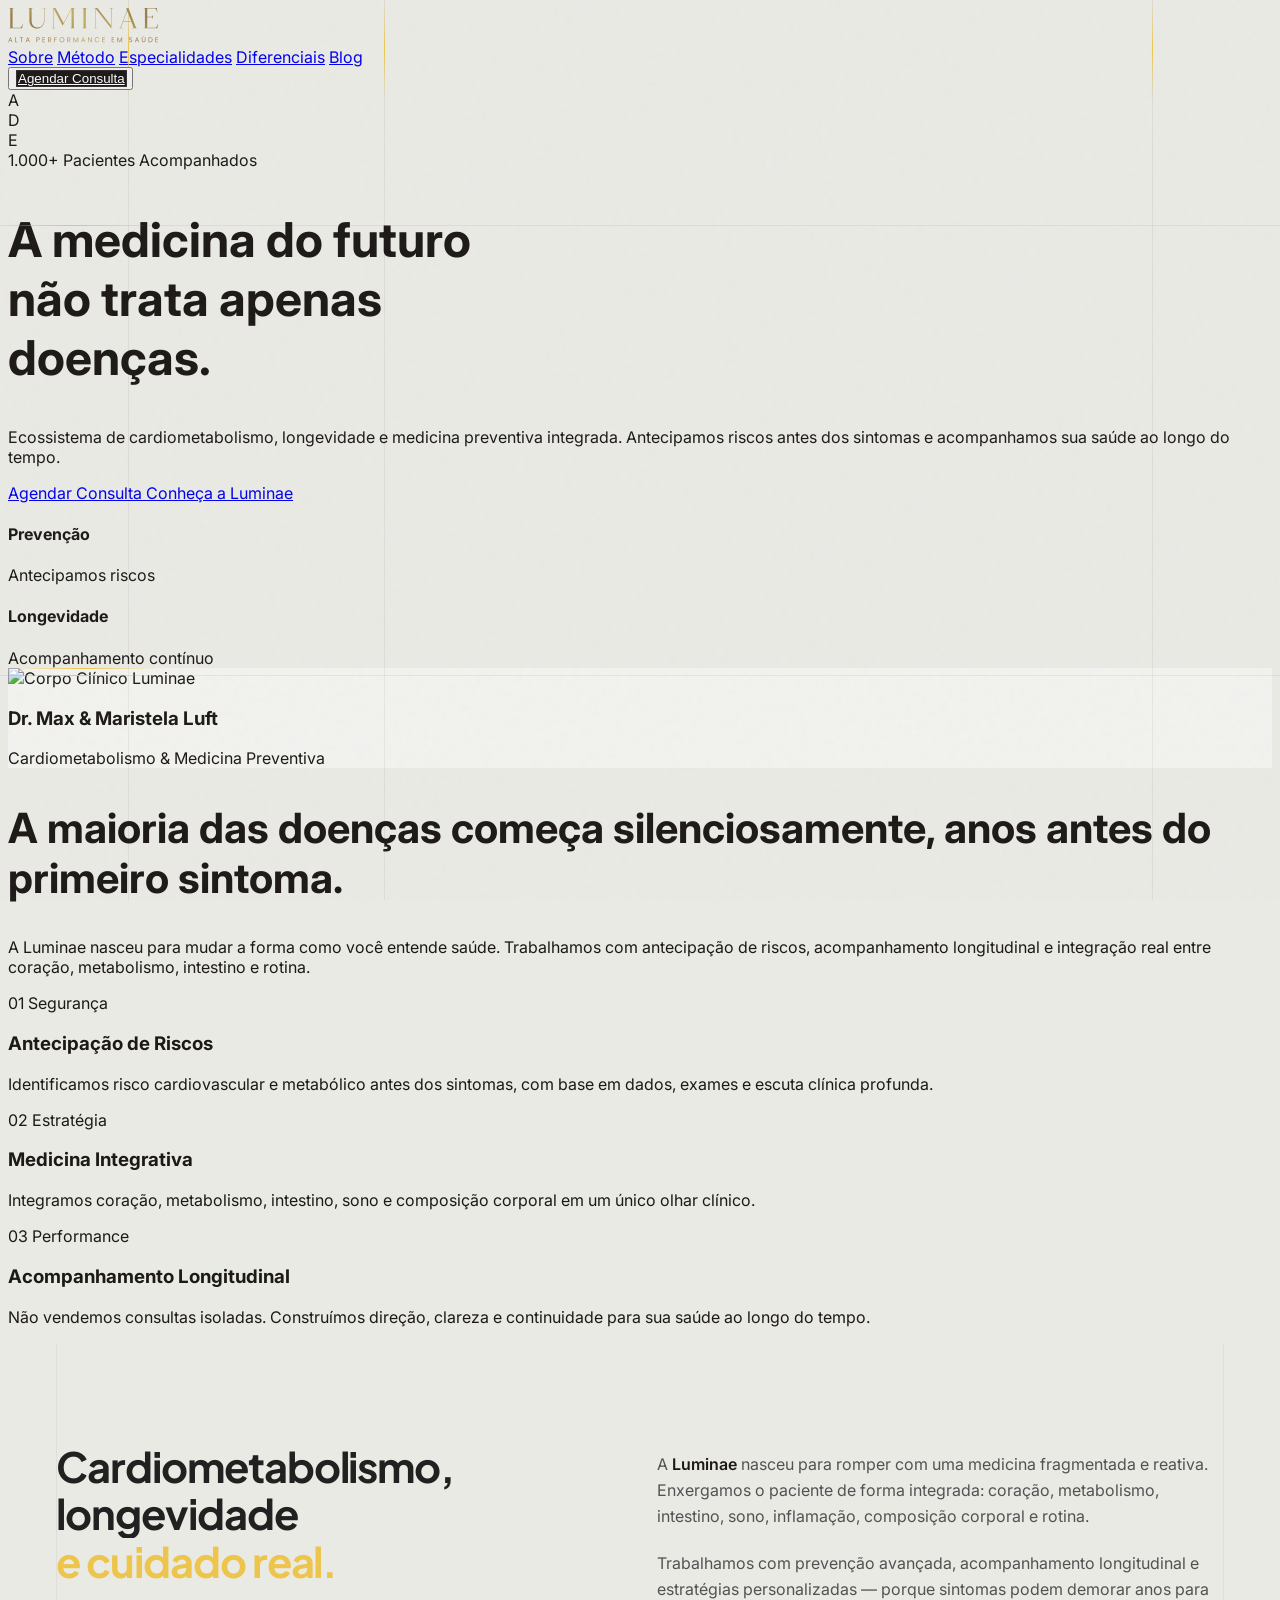
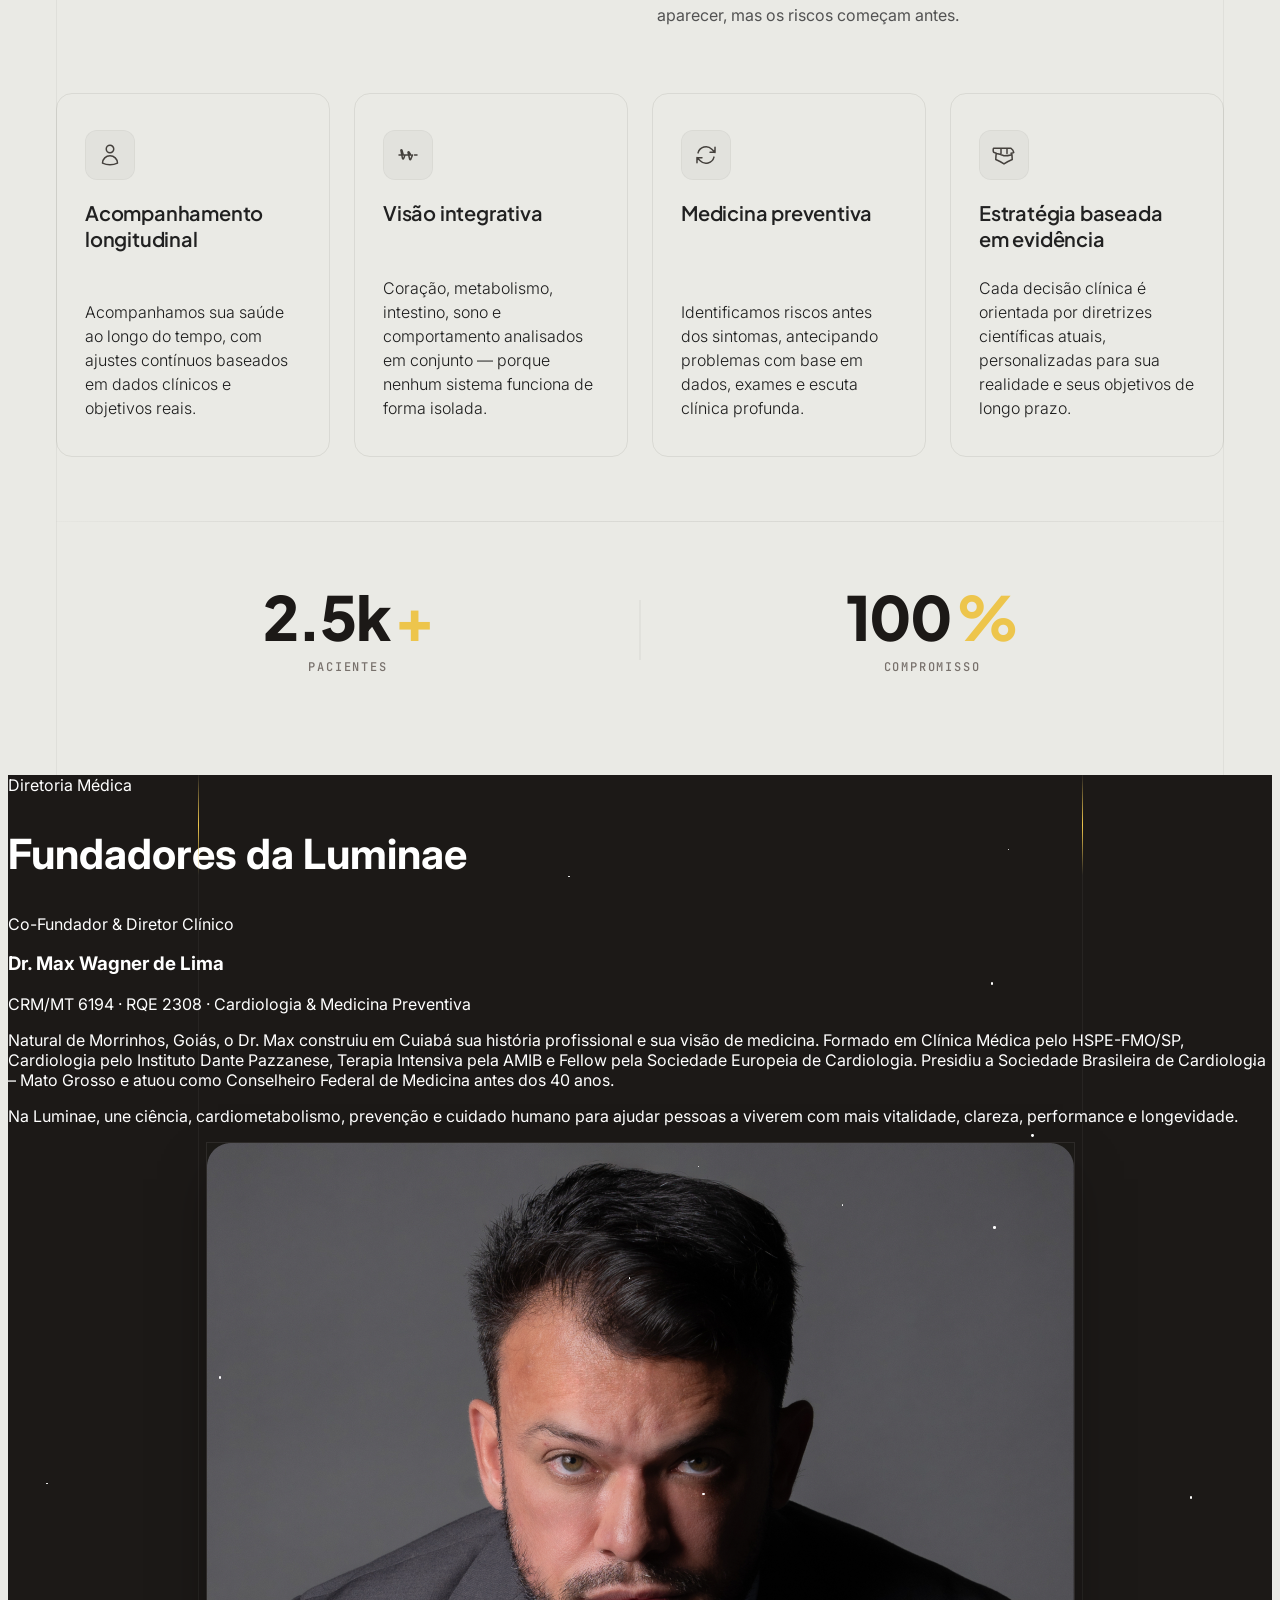
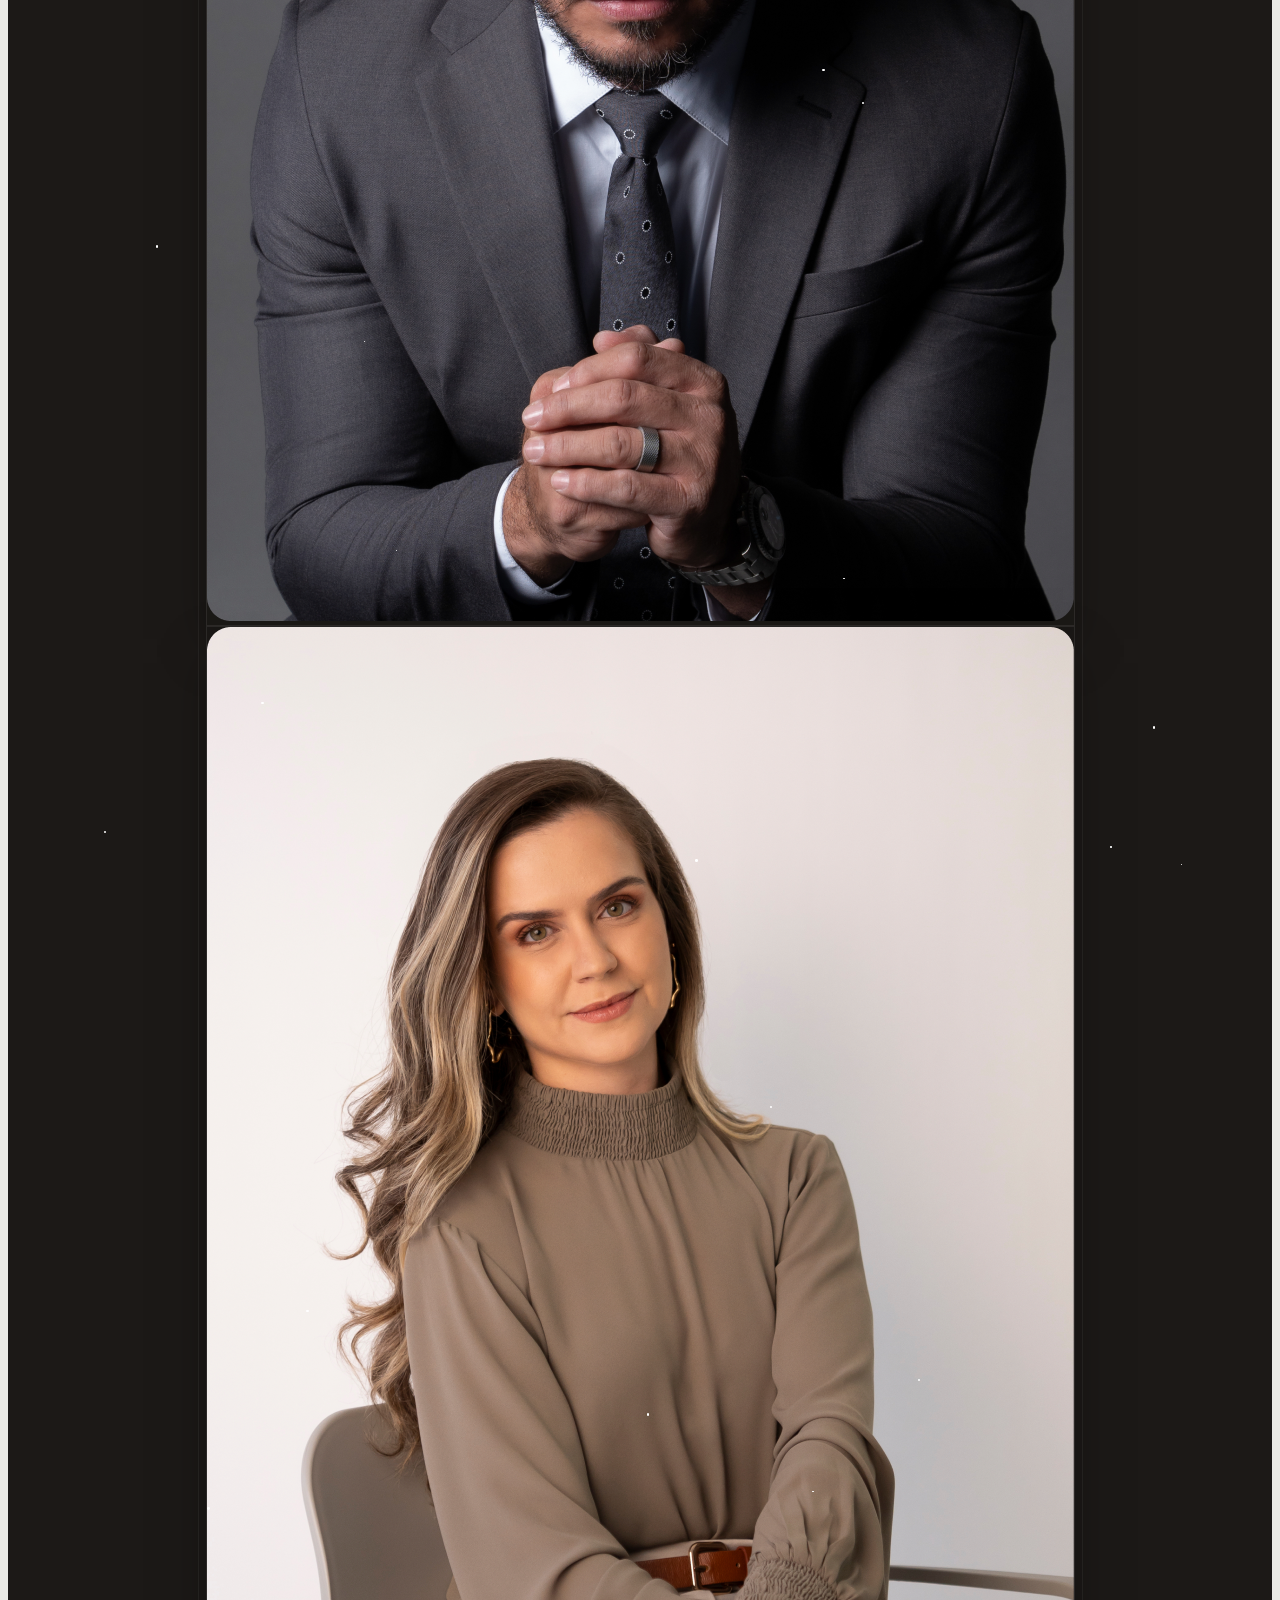
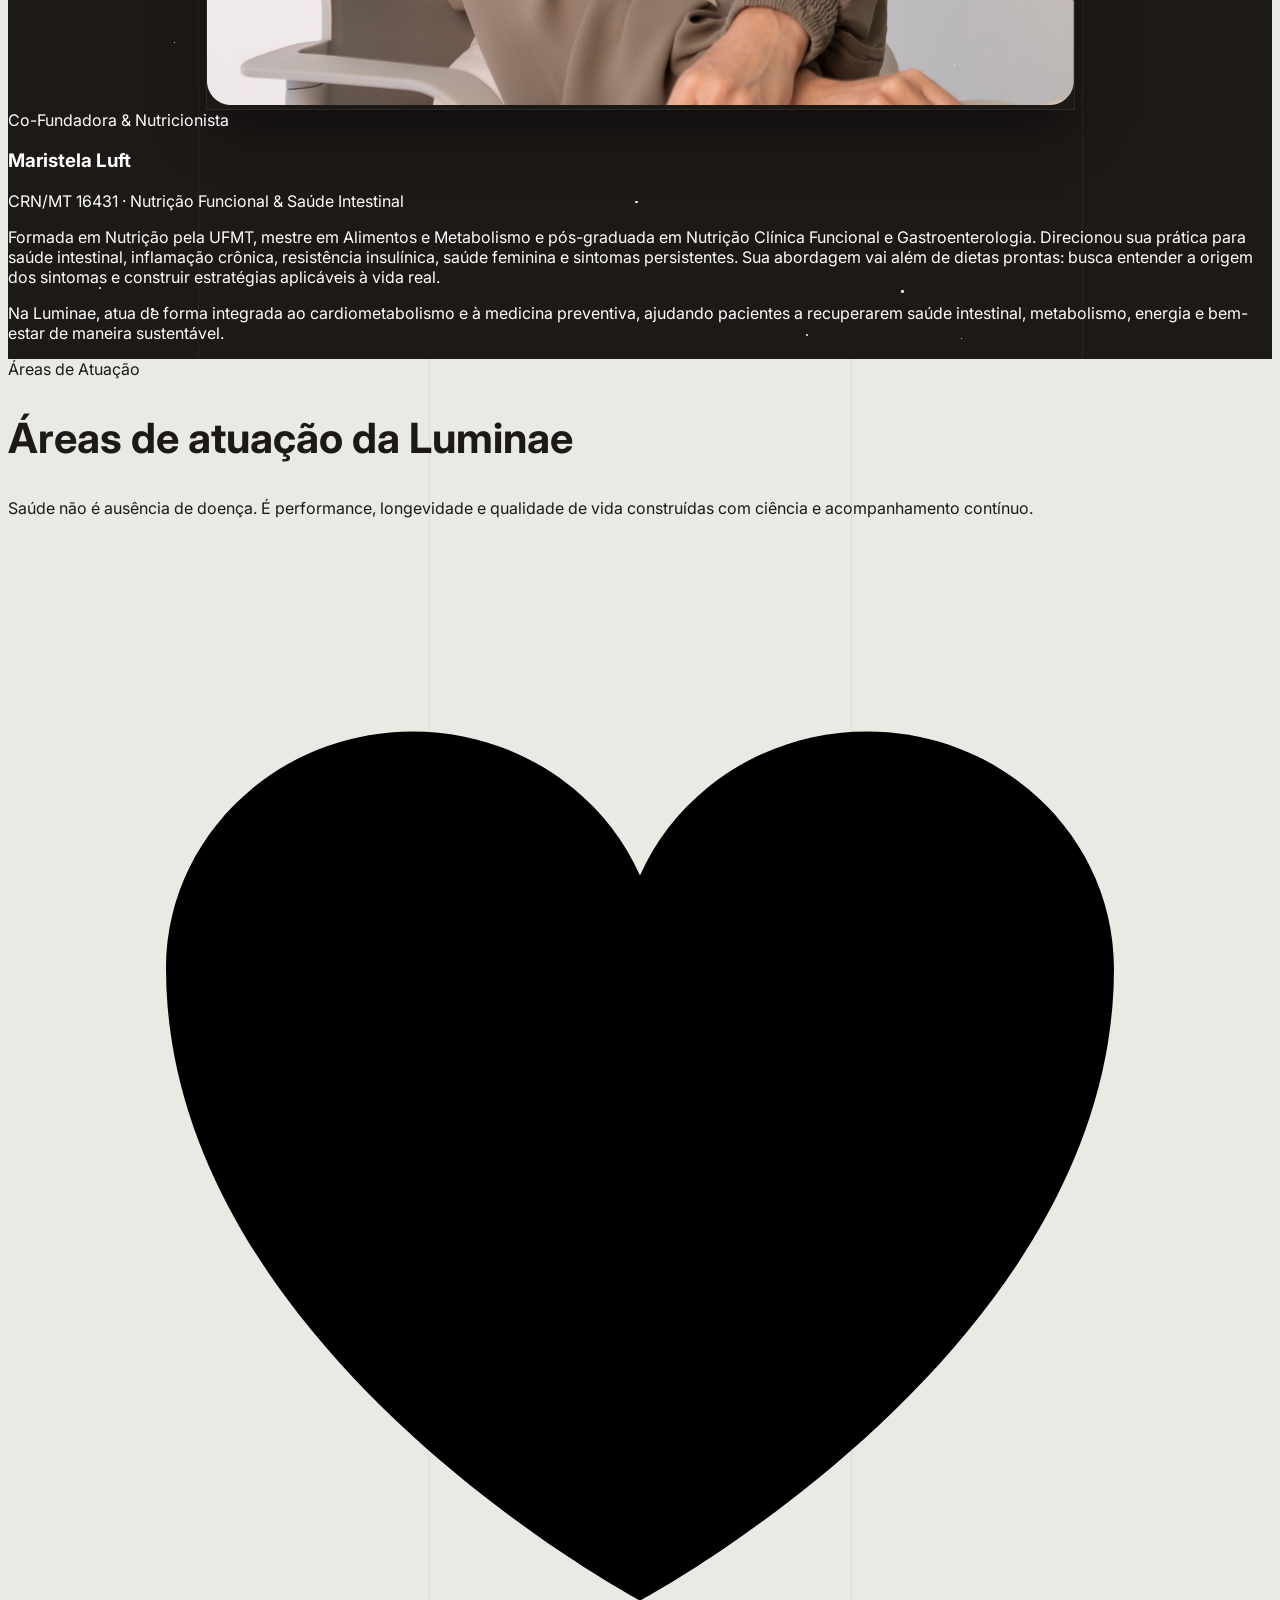
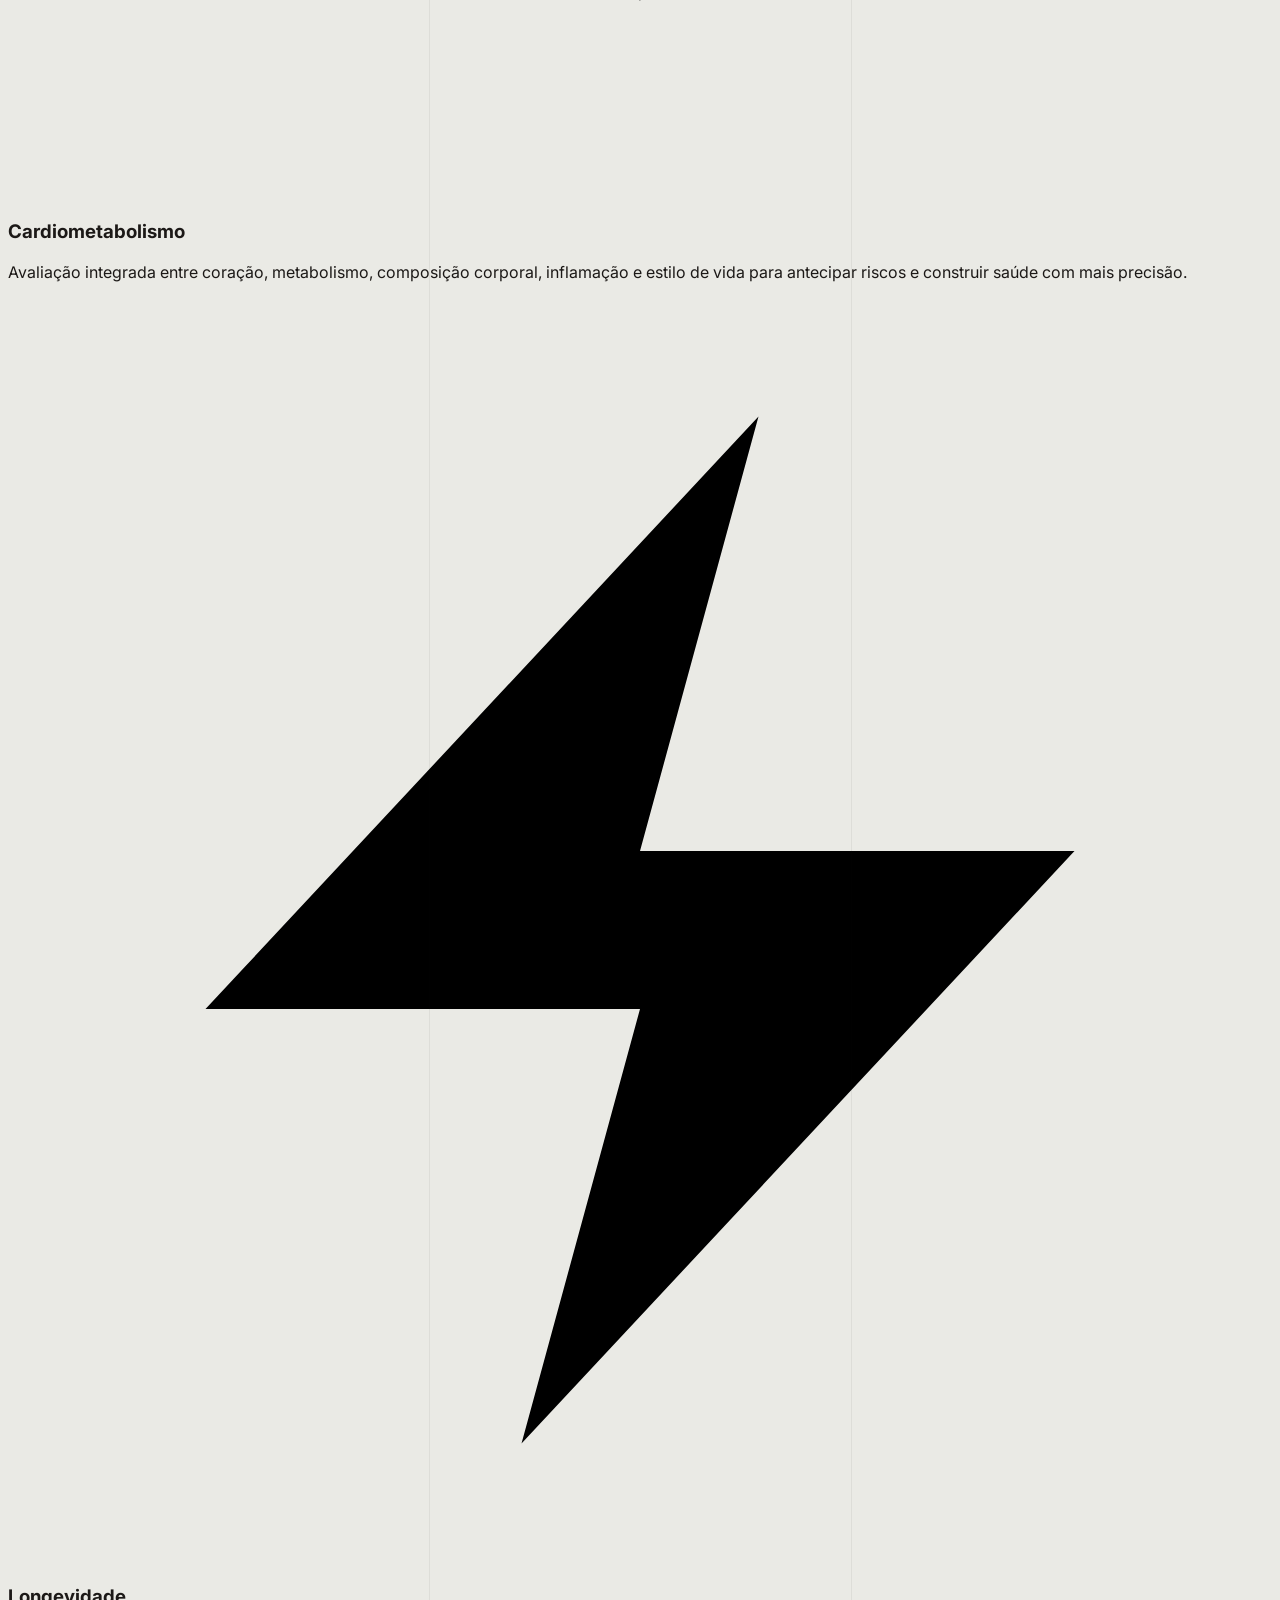
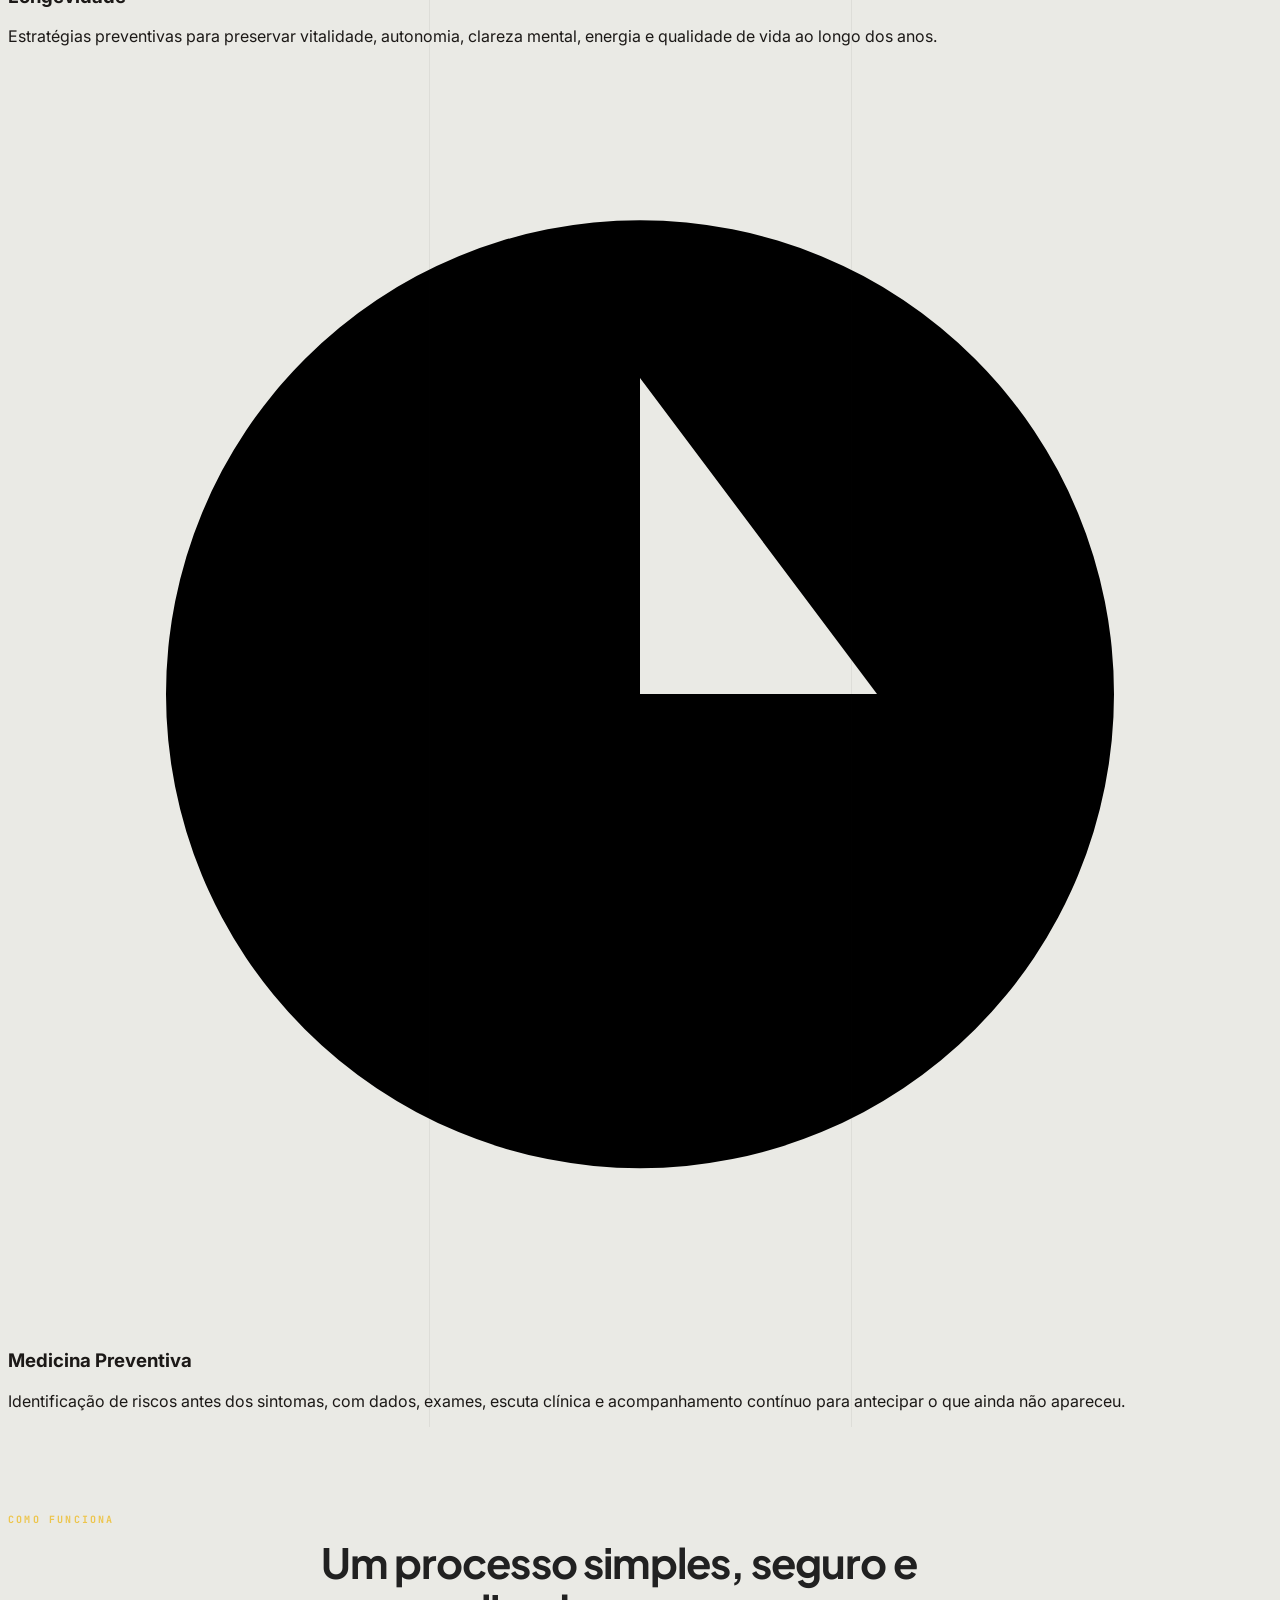
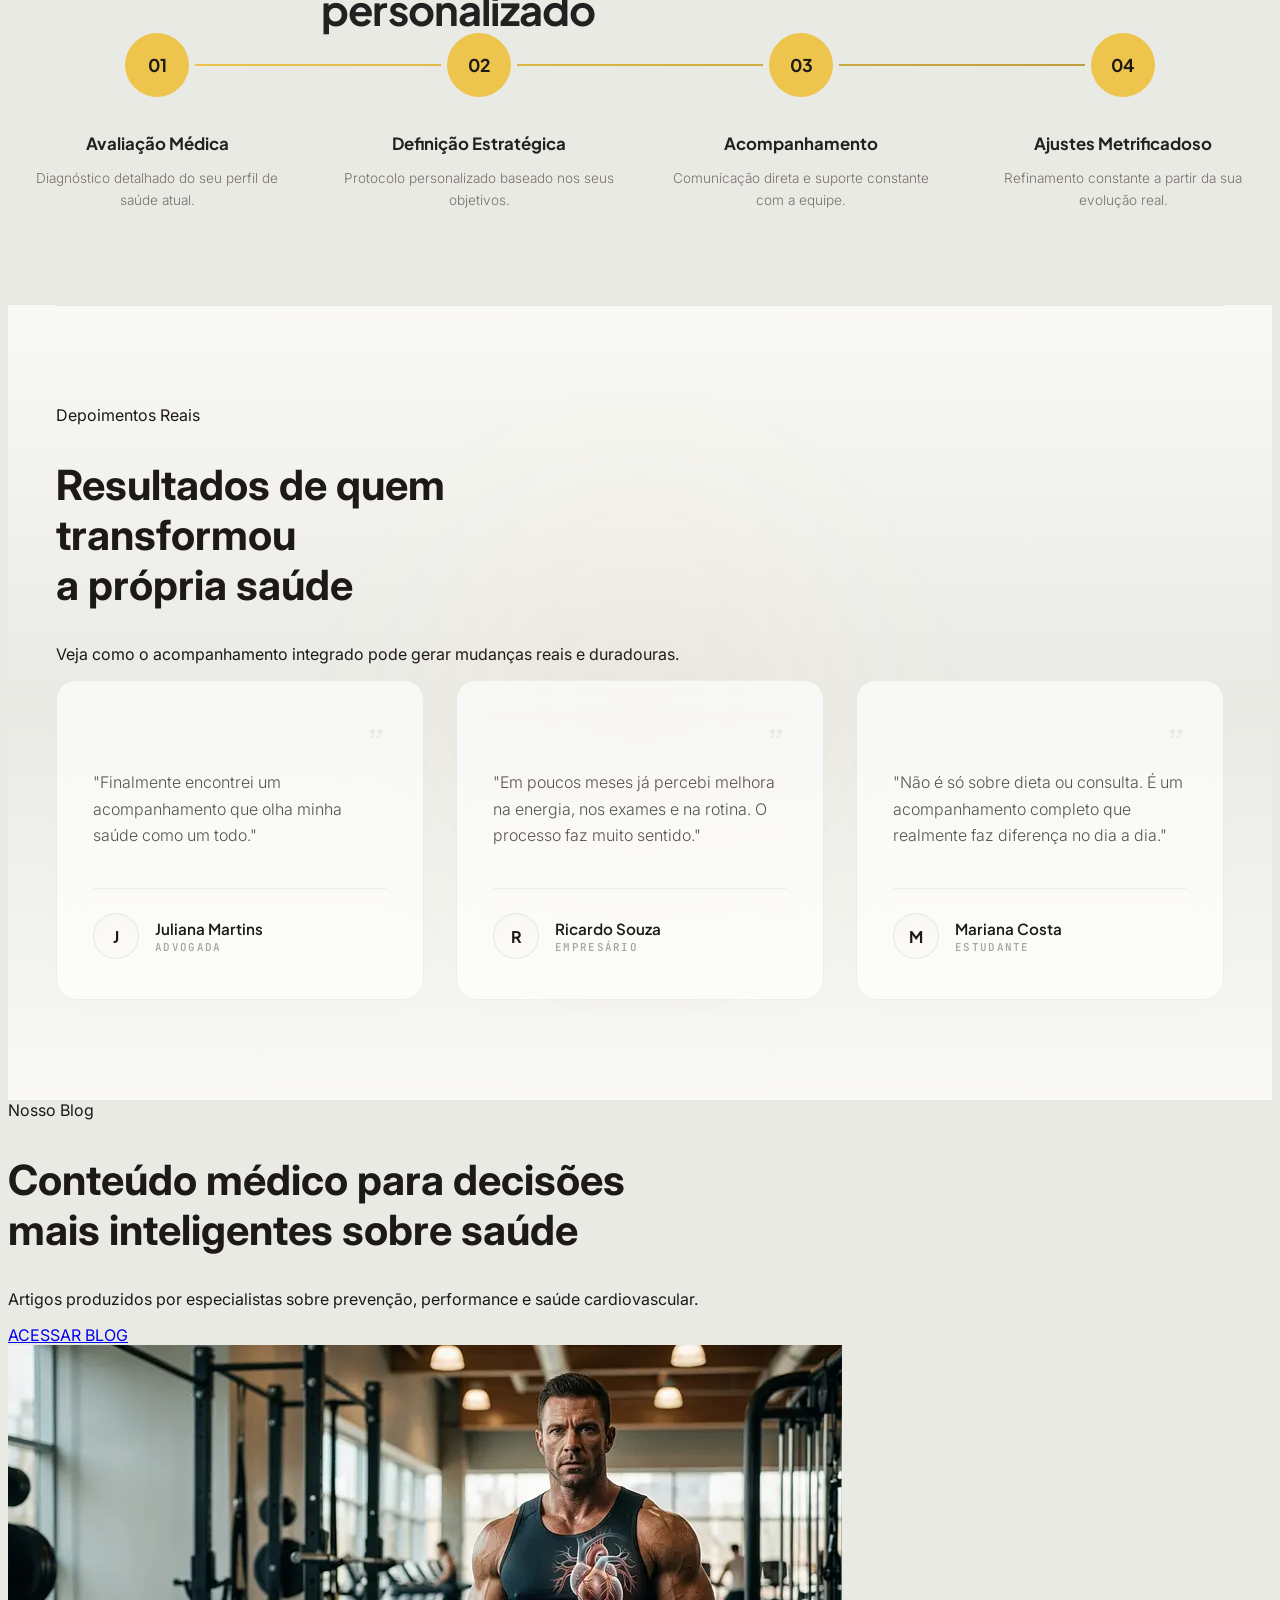
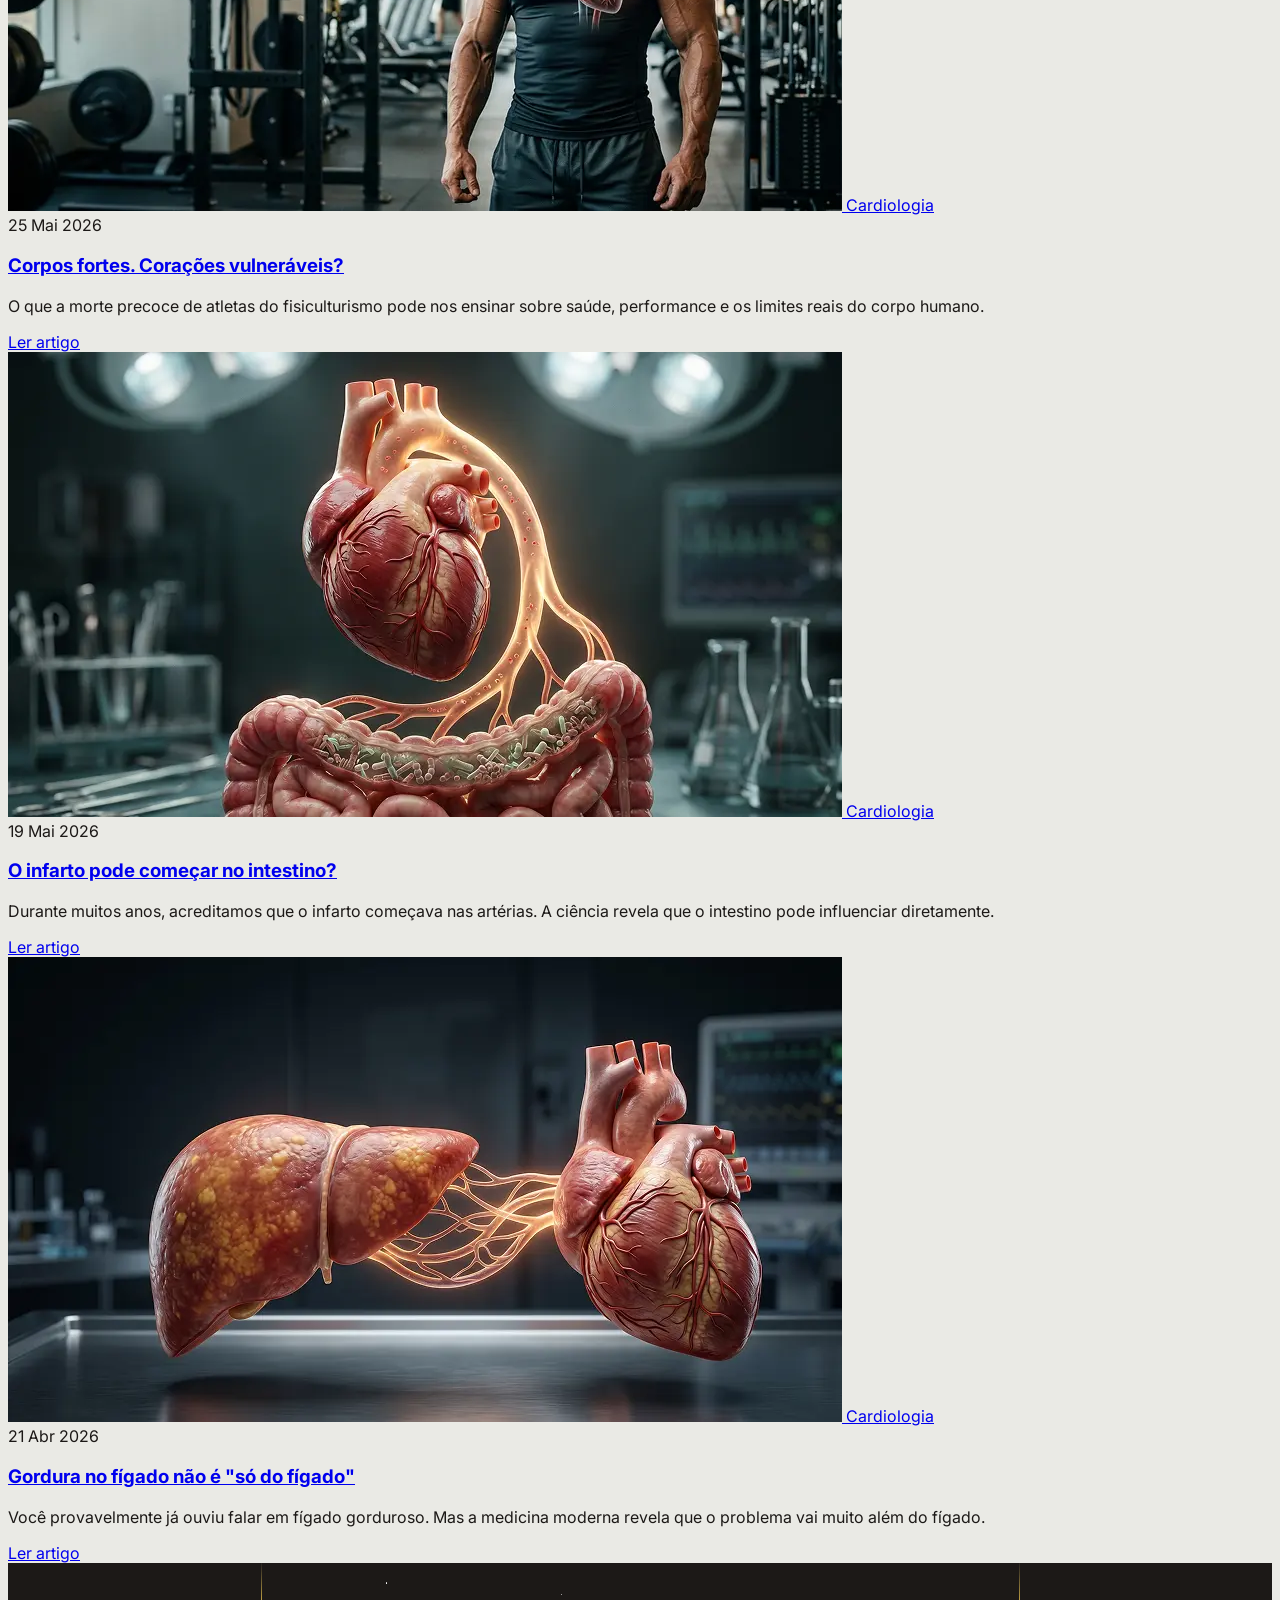
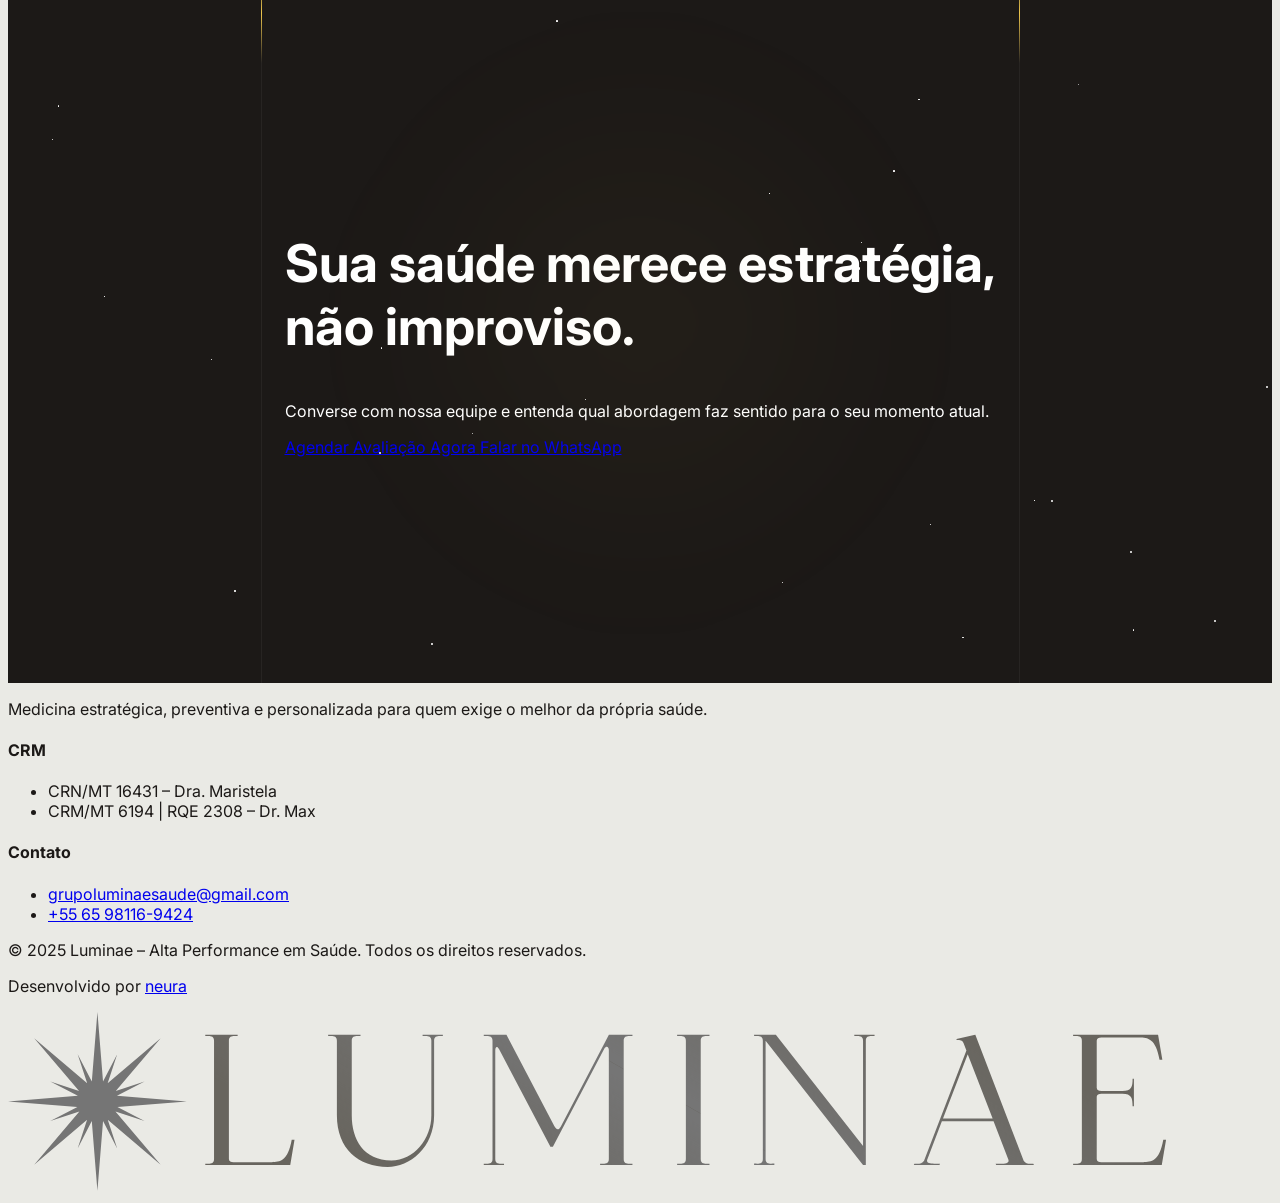
==== commit 70b96fcb: "fix: adicionar CRN/MT 16431 da Dra. Maristela no footer e biografia Co-Authored-By: Claude Sonnet 4." ====
--- a/index.html
+++ b/index.html
@@ -713,7 +713,7 @@
               <div class="flex flex-col gap-2">
                 <h3 class="font-display font-bold text-3xl sm:text-4xl text-white">Maristela Luft</h3>
                 <span class="text-xs font-mono text-stone-400">
-                  CRN/MT 000000 · Nutrição Funcional & Saúde Intestinal
+                  CRN/MT 16431 · Nutrição Funcional & Saúde Intestinal
                 </span>
               </div>
 
@@ -1426,7 +1426,7 @@
                 CRM
               </h4>
               <ul class="space-y-3 text-xs font-sans text-stone-500 font-light">
-                <li>CRM/SP 000000 &ndash; Dra. Maristela</li>
+                <li>CRN/MT 16431 &ndash; Dra. Maristela</li>
                 <li>CRM/MT 6194 | RQE 2308 &ndash; Dr. Max</li>
               </ul>
             </div>
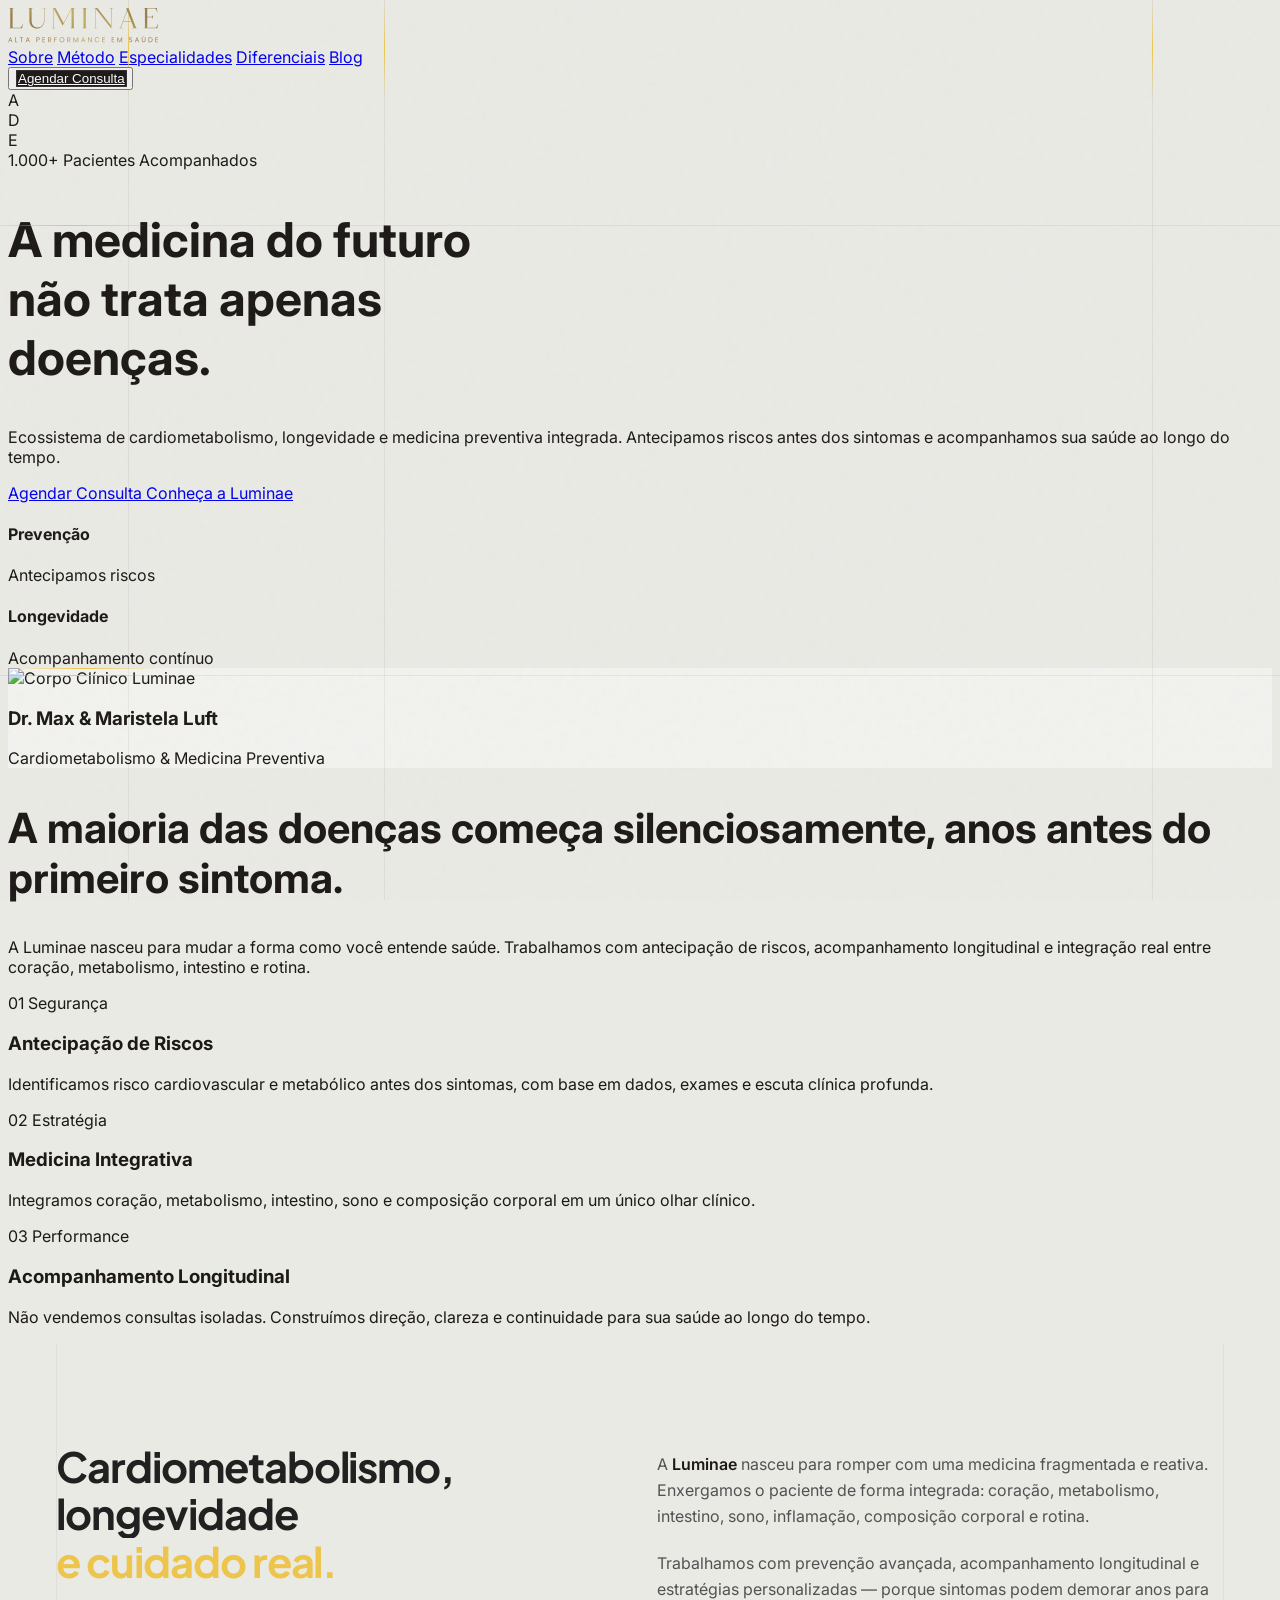
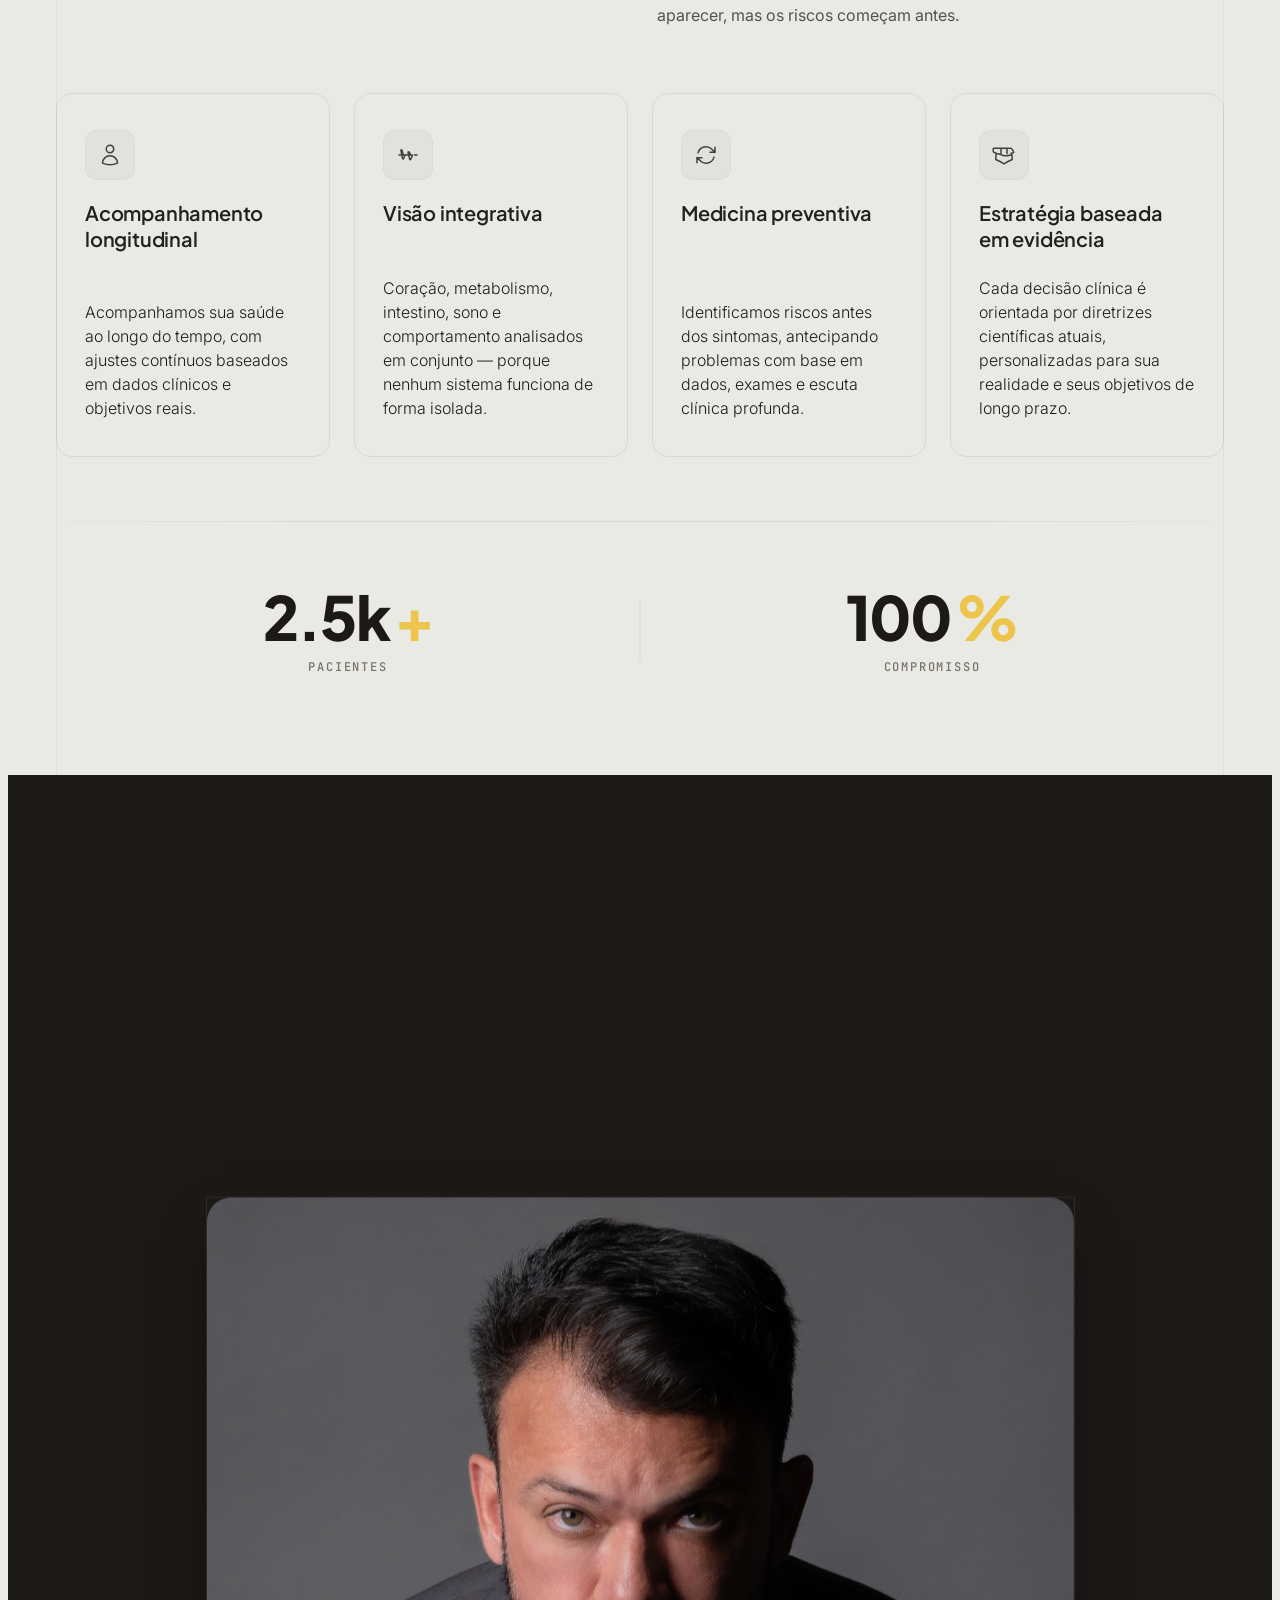
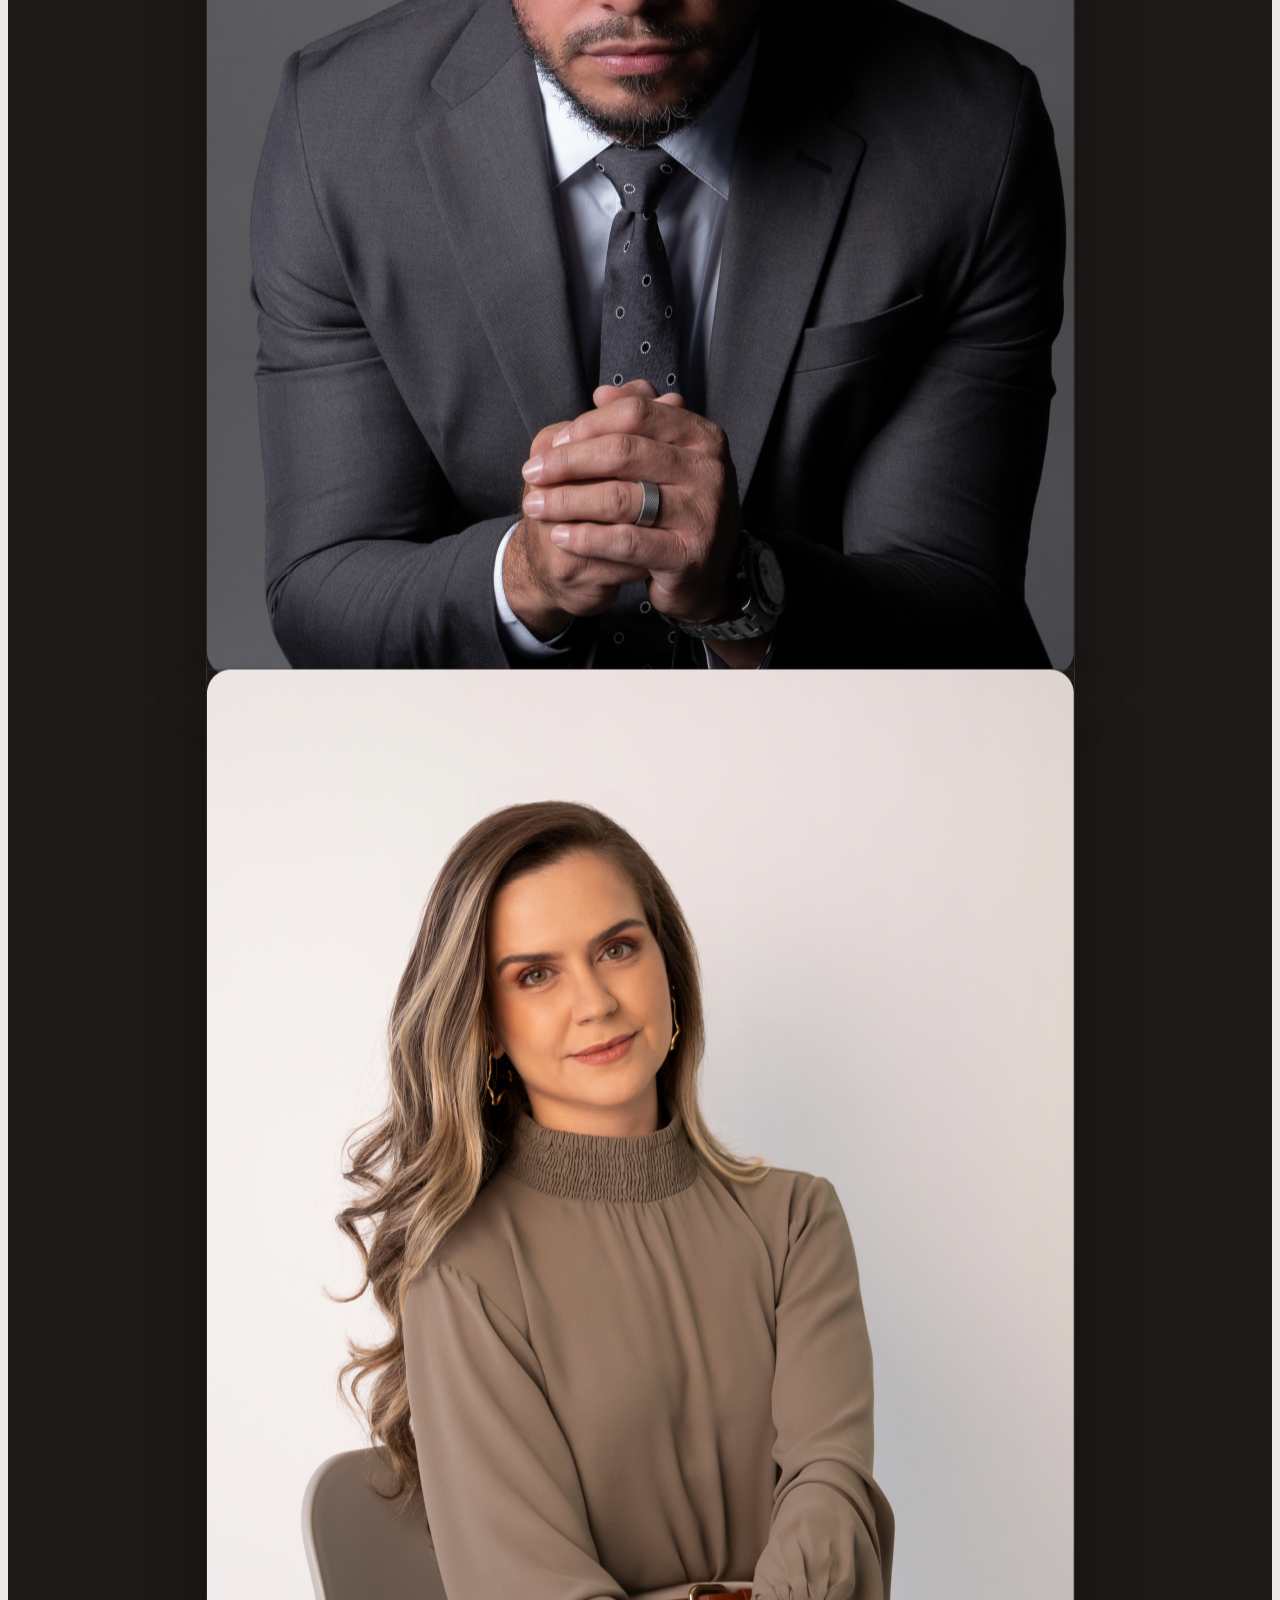
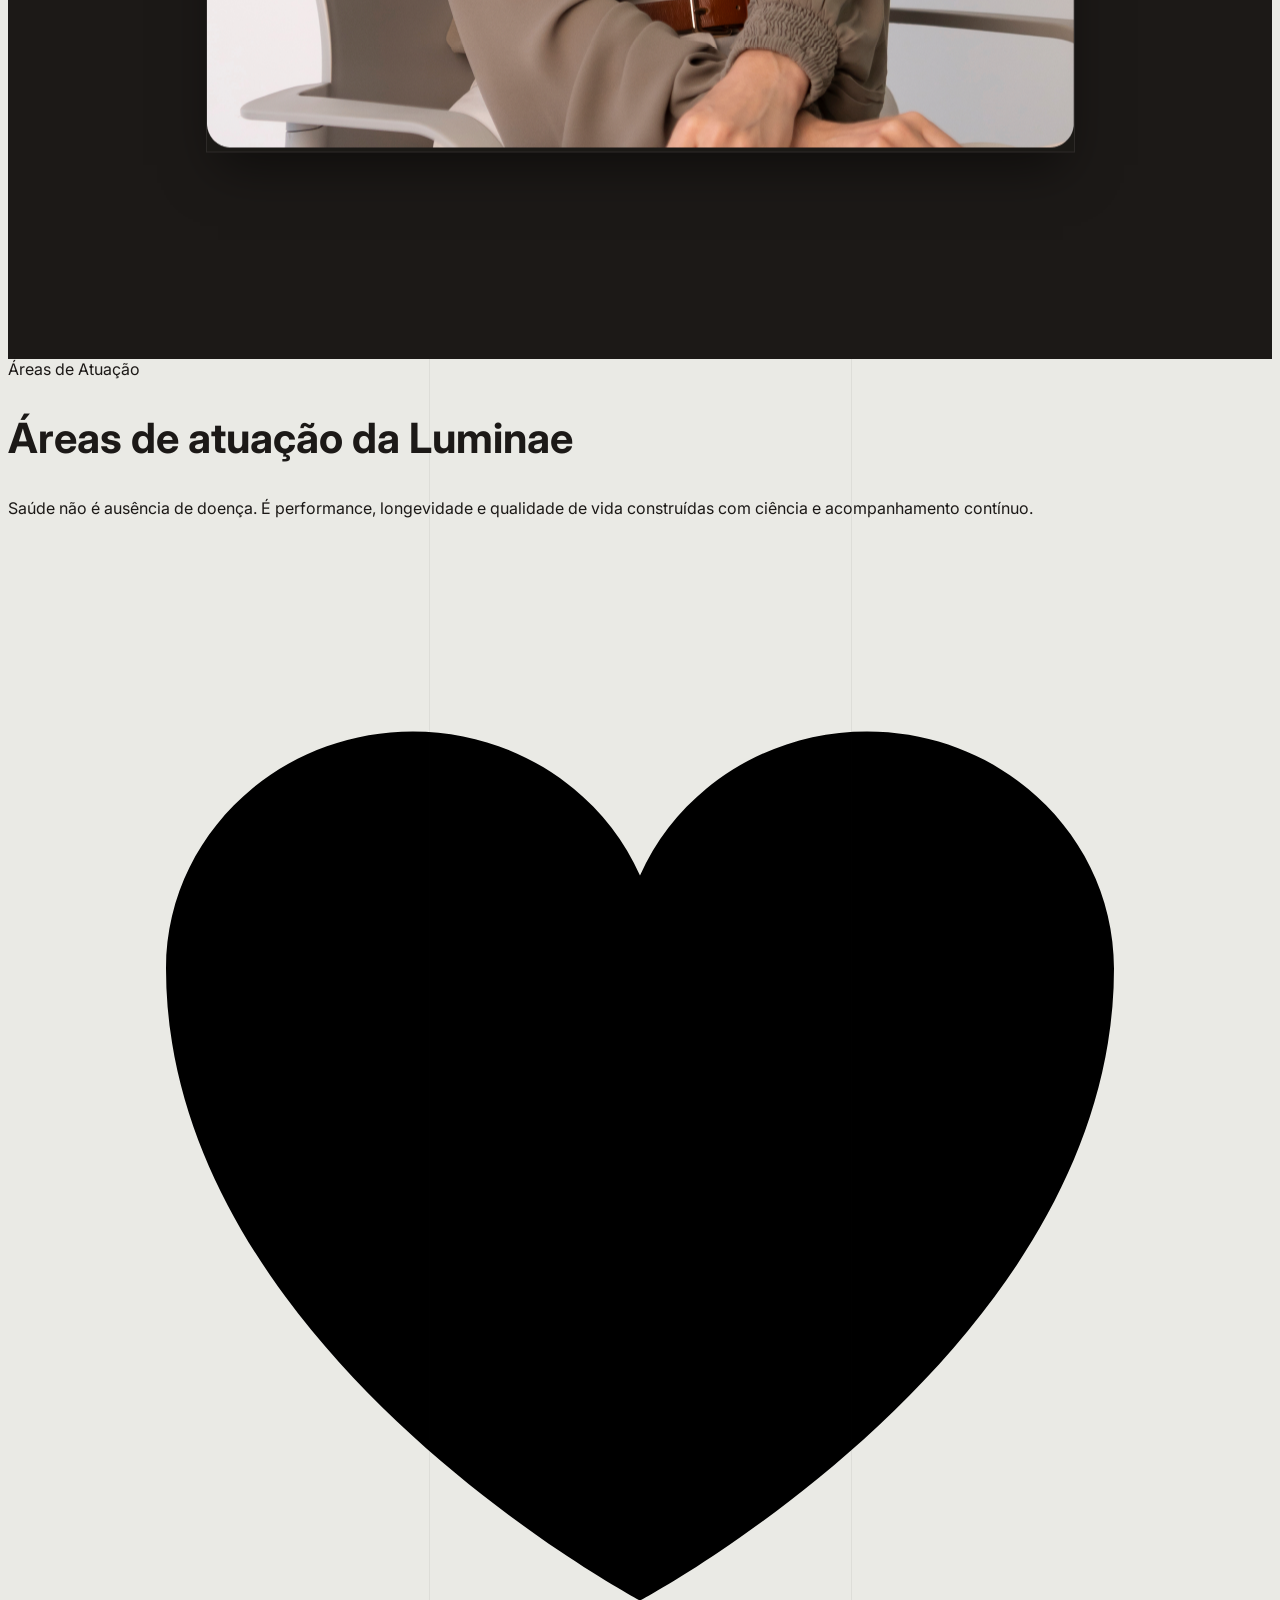
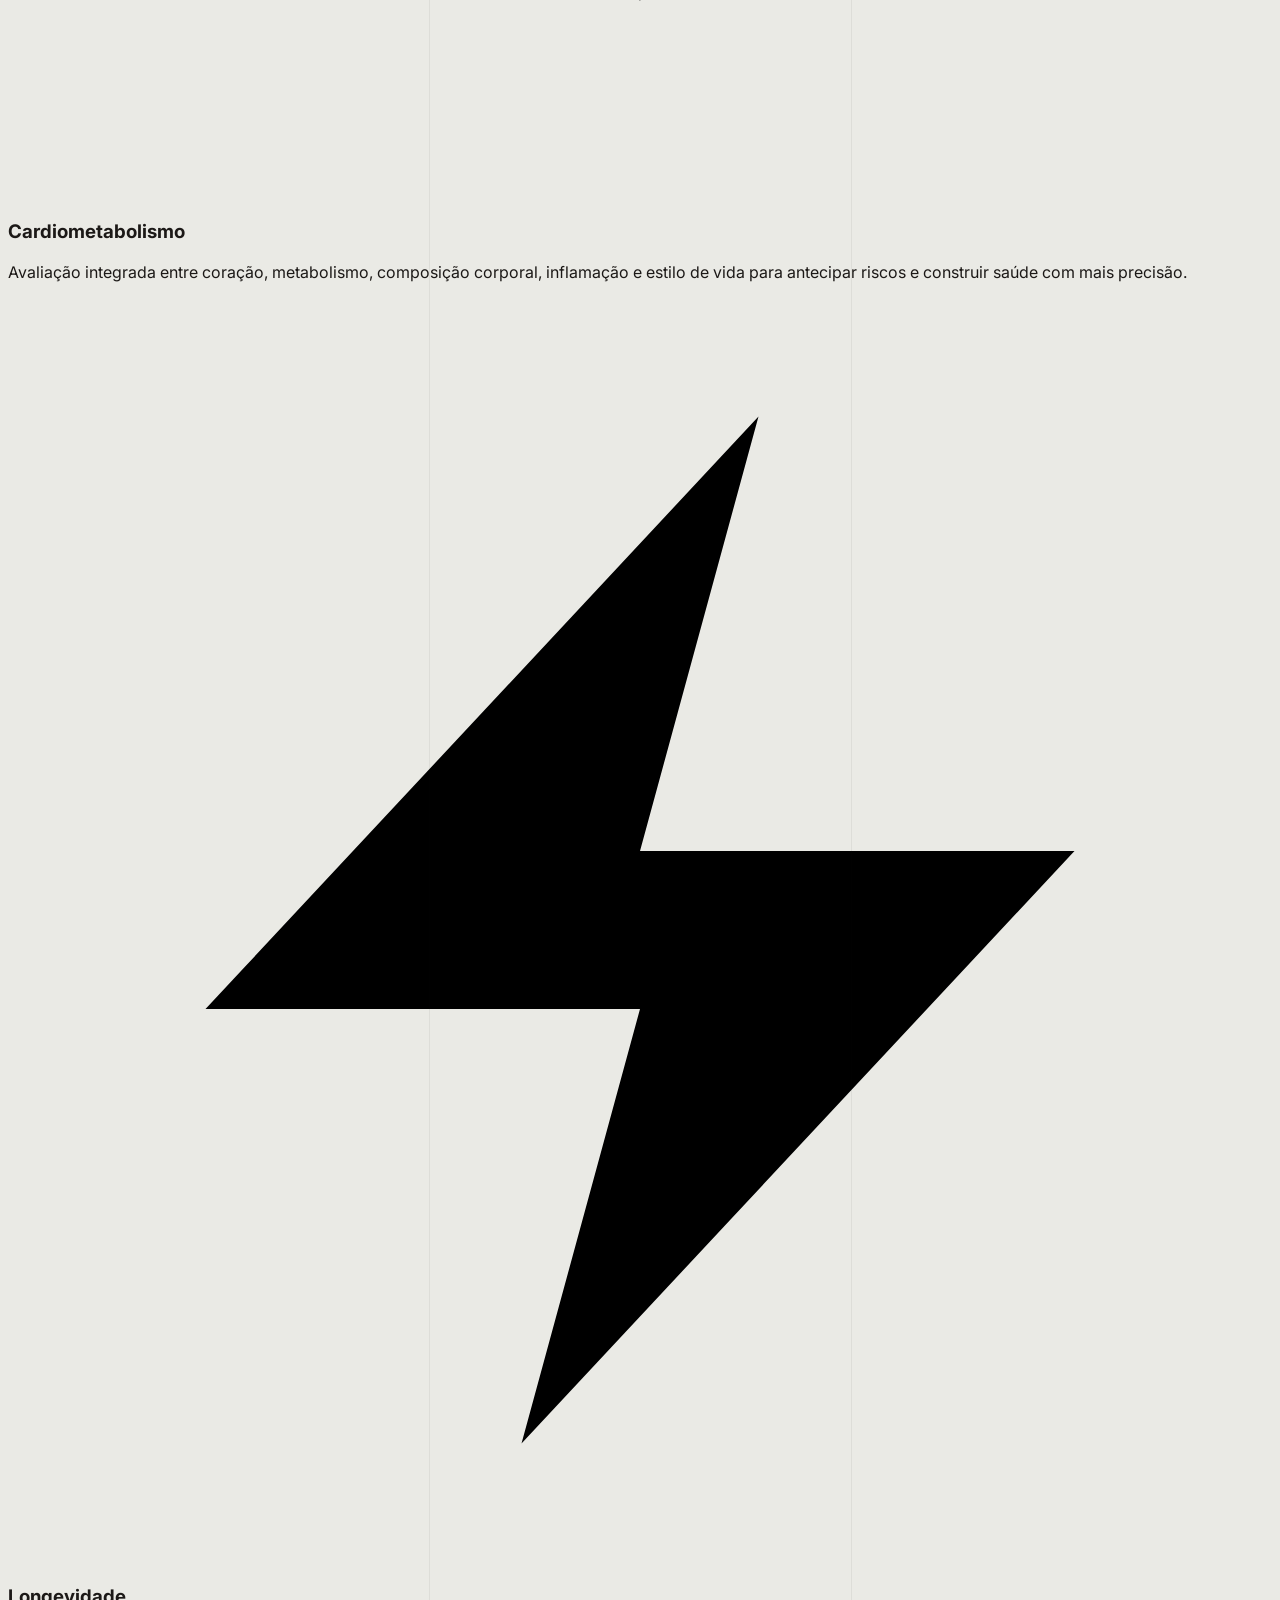
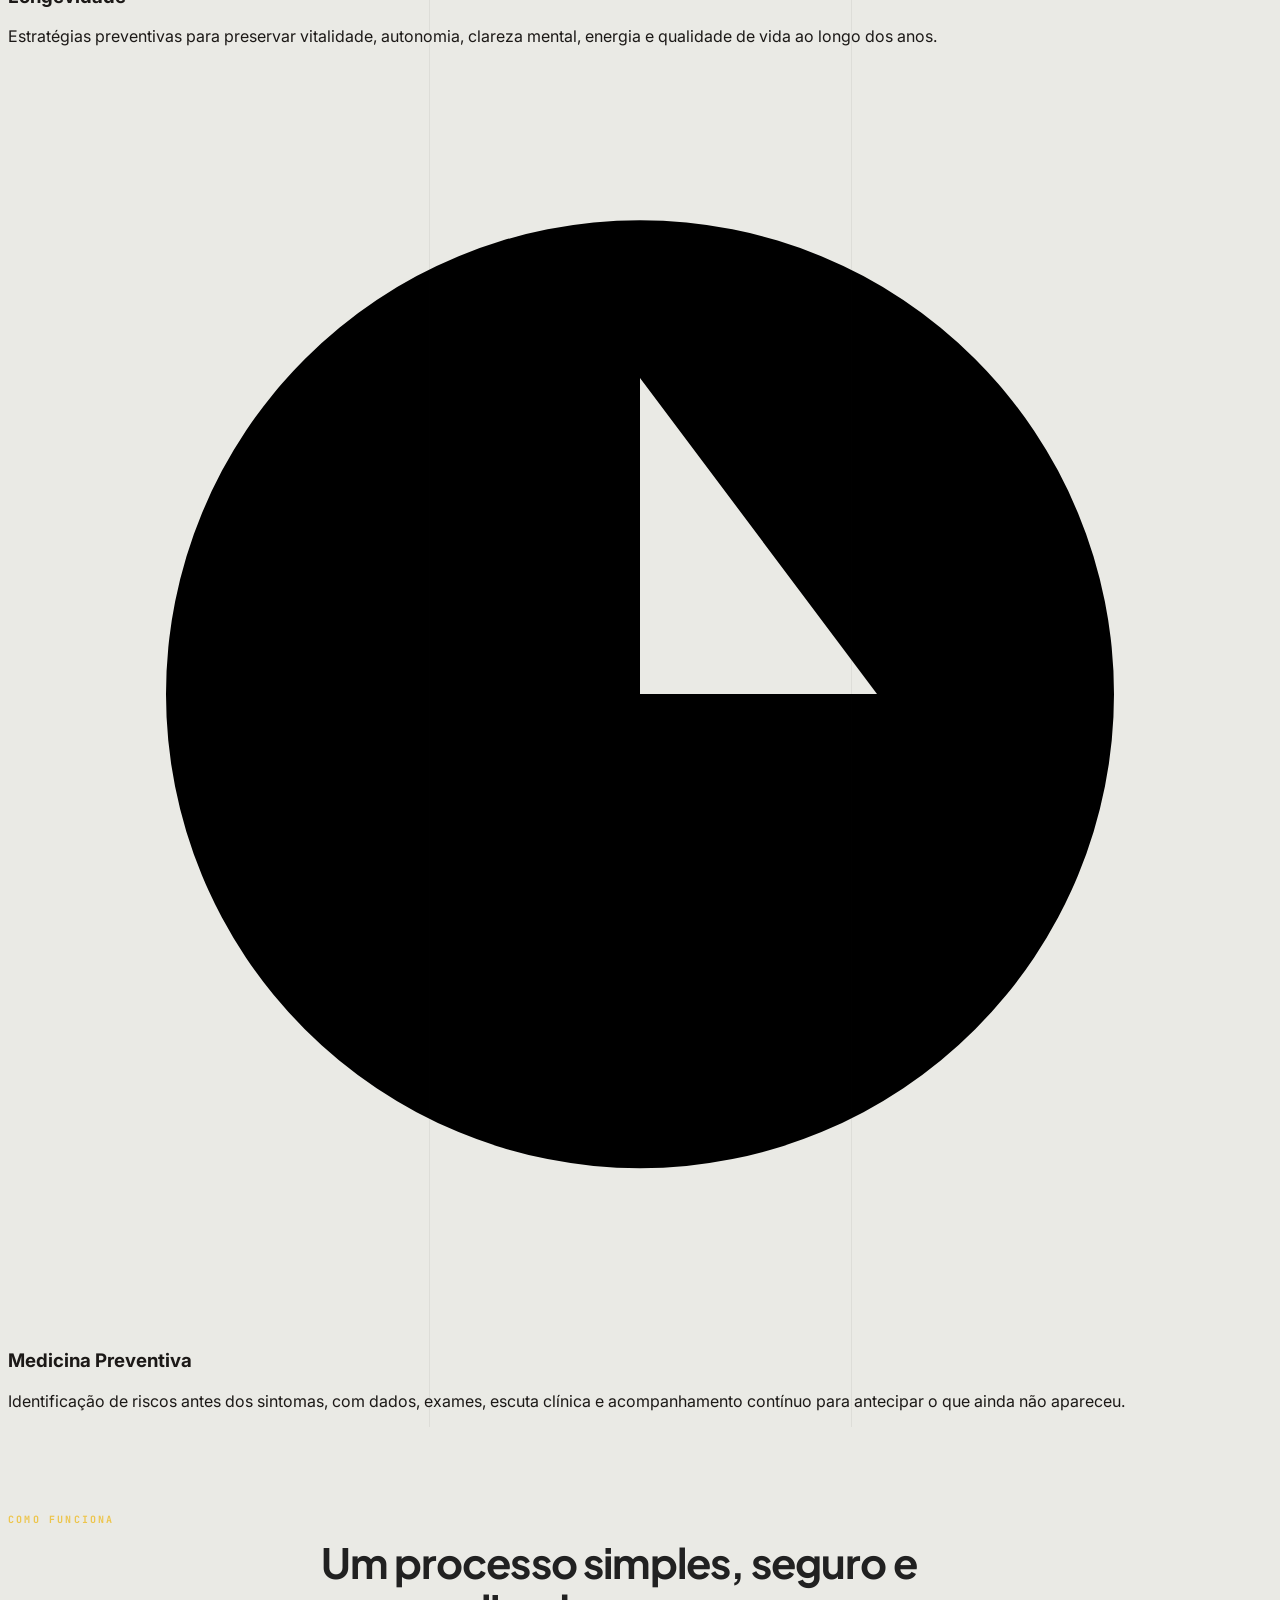
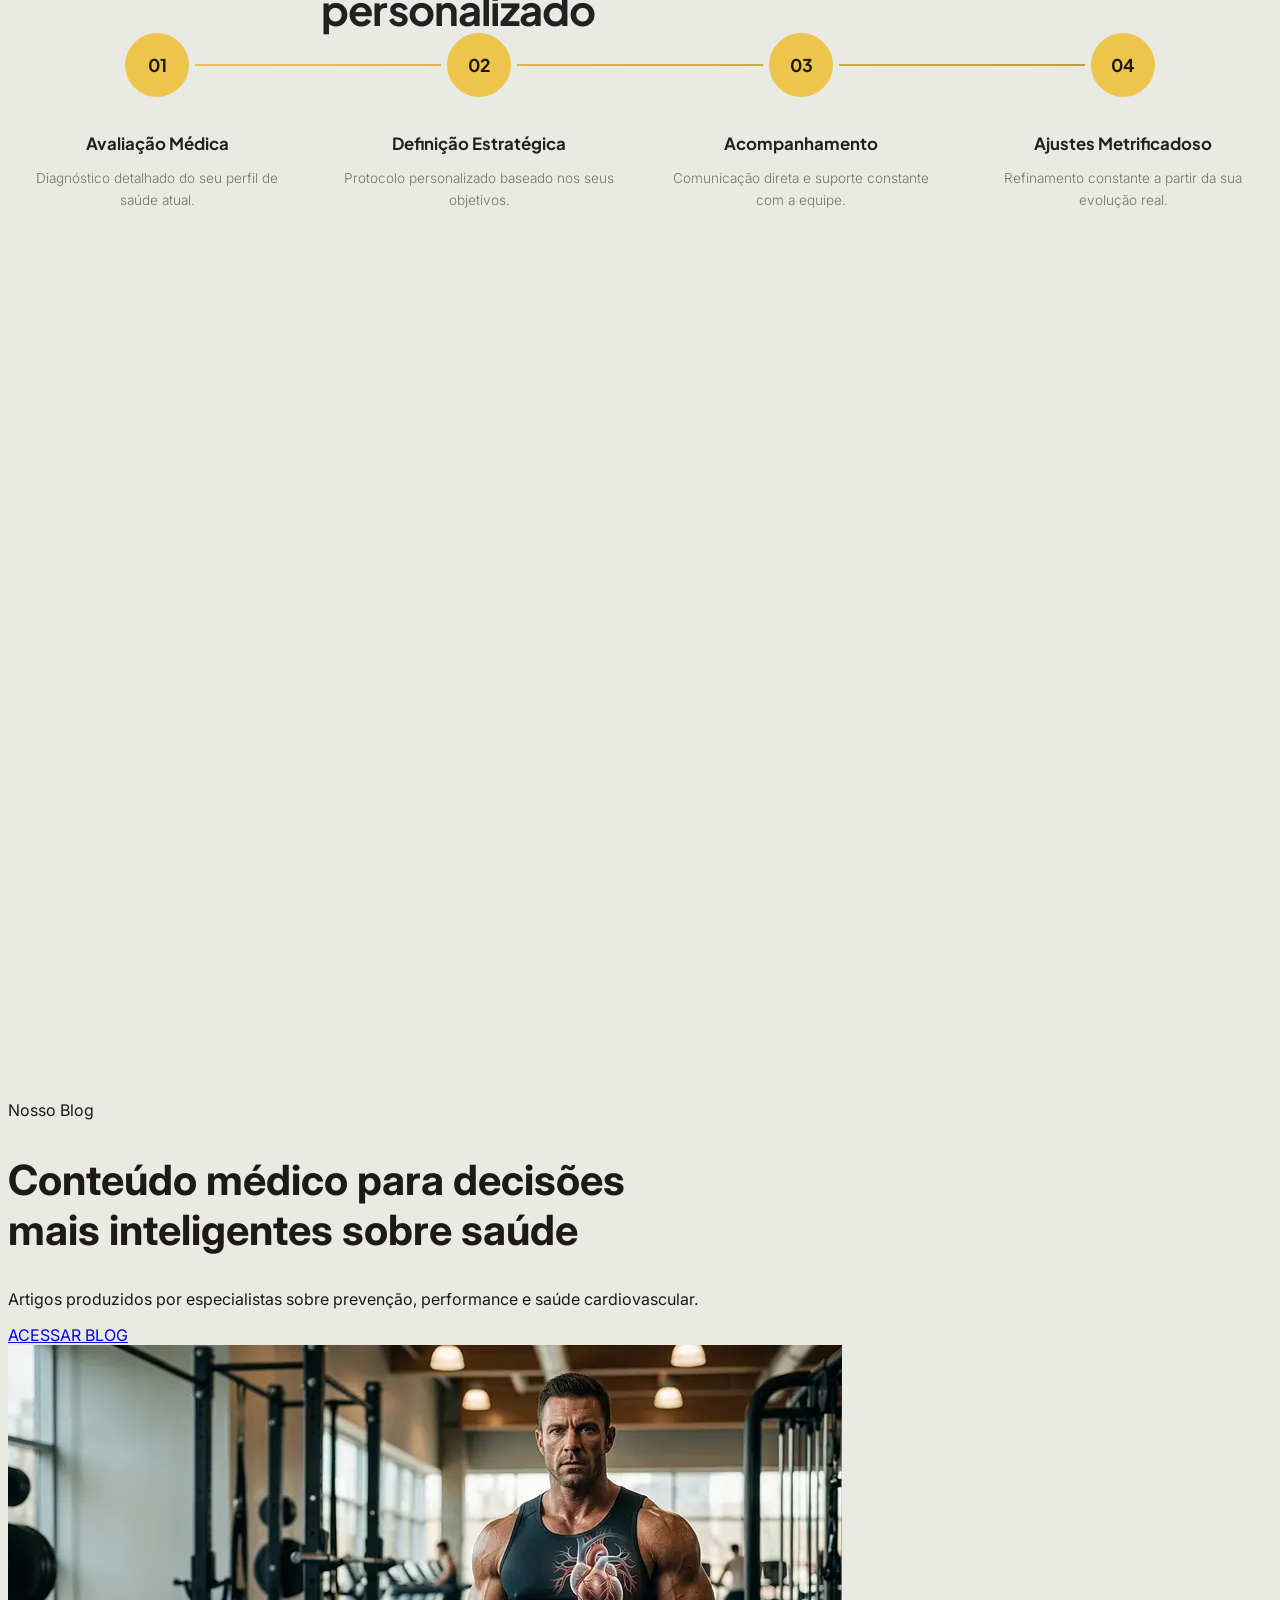
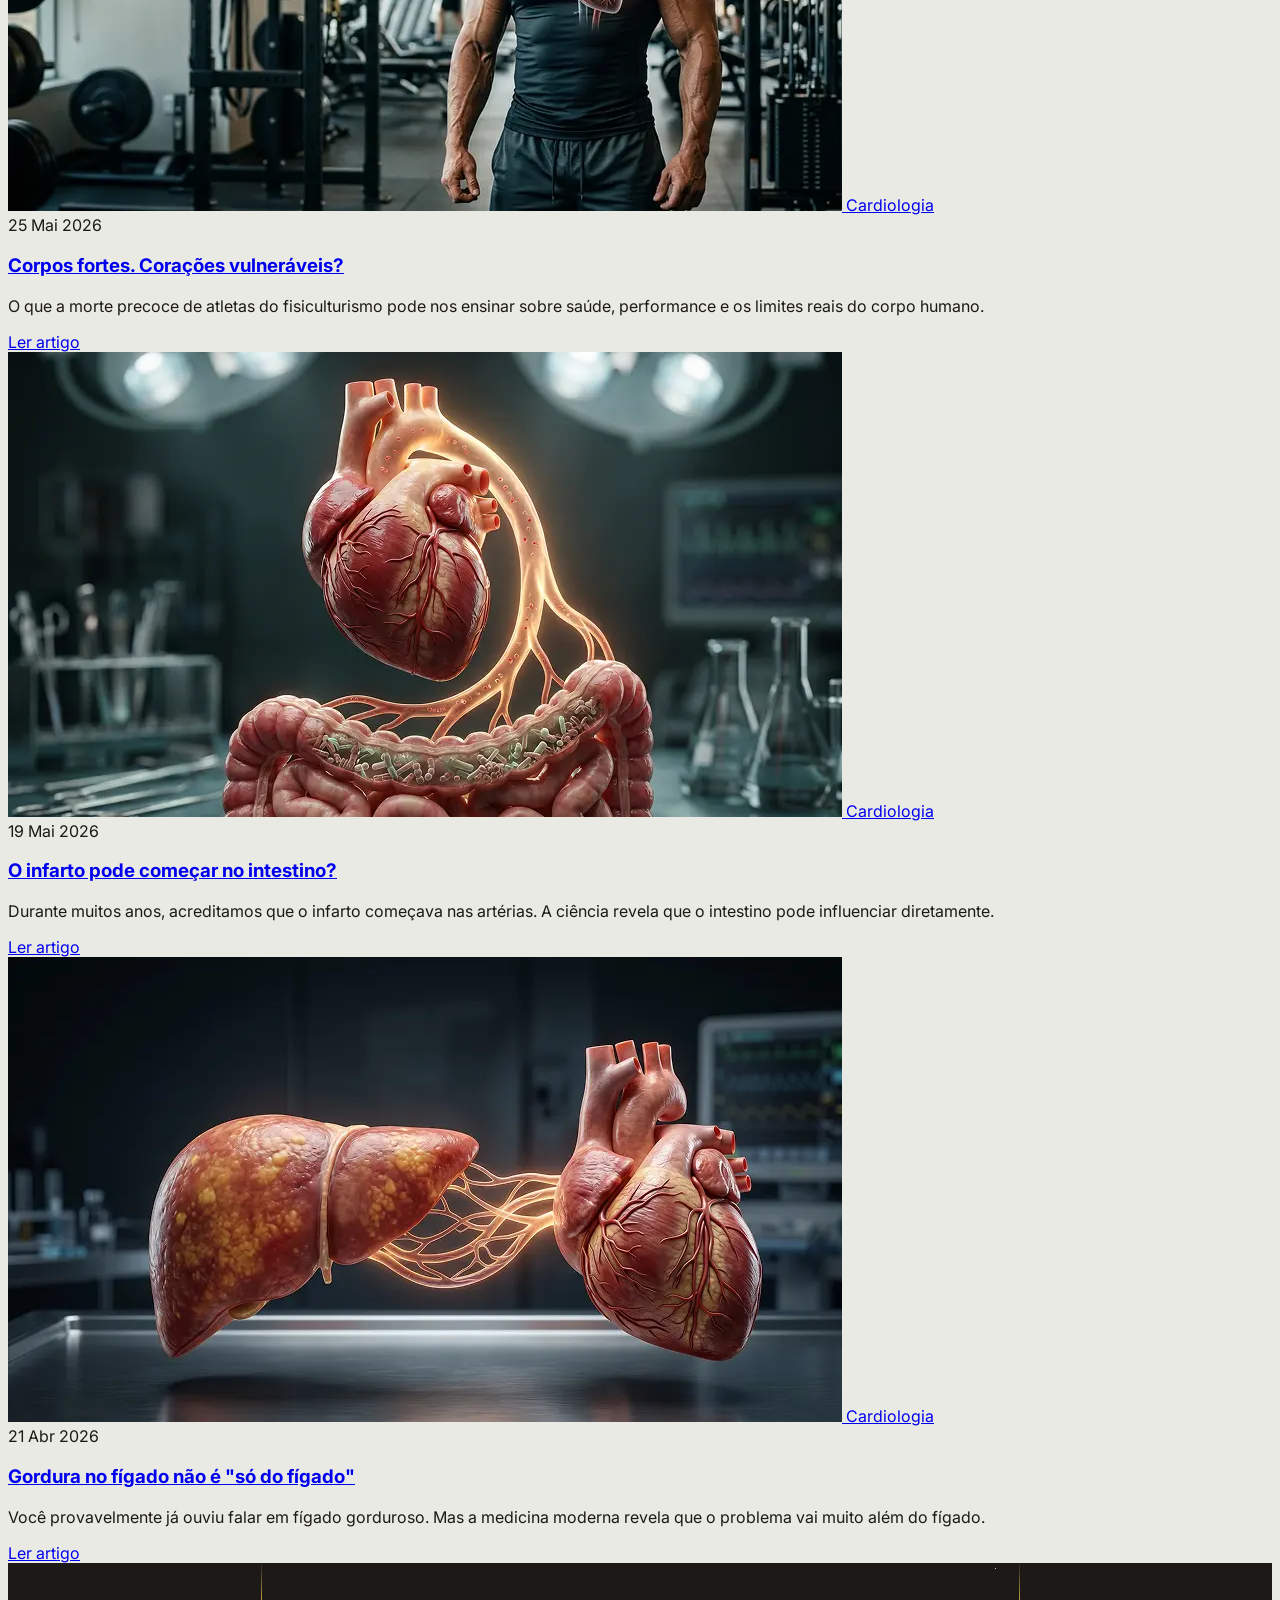
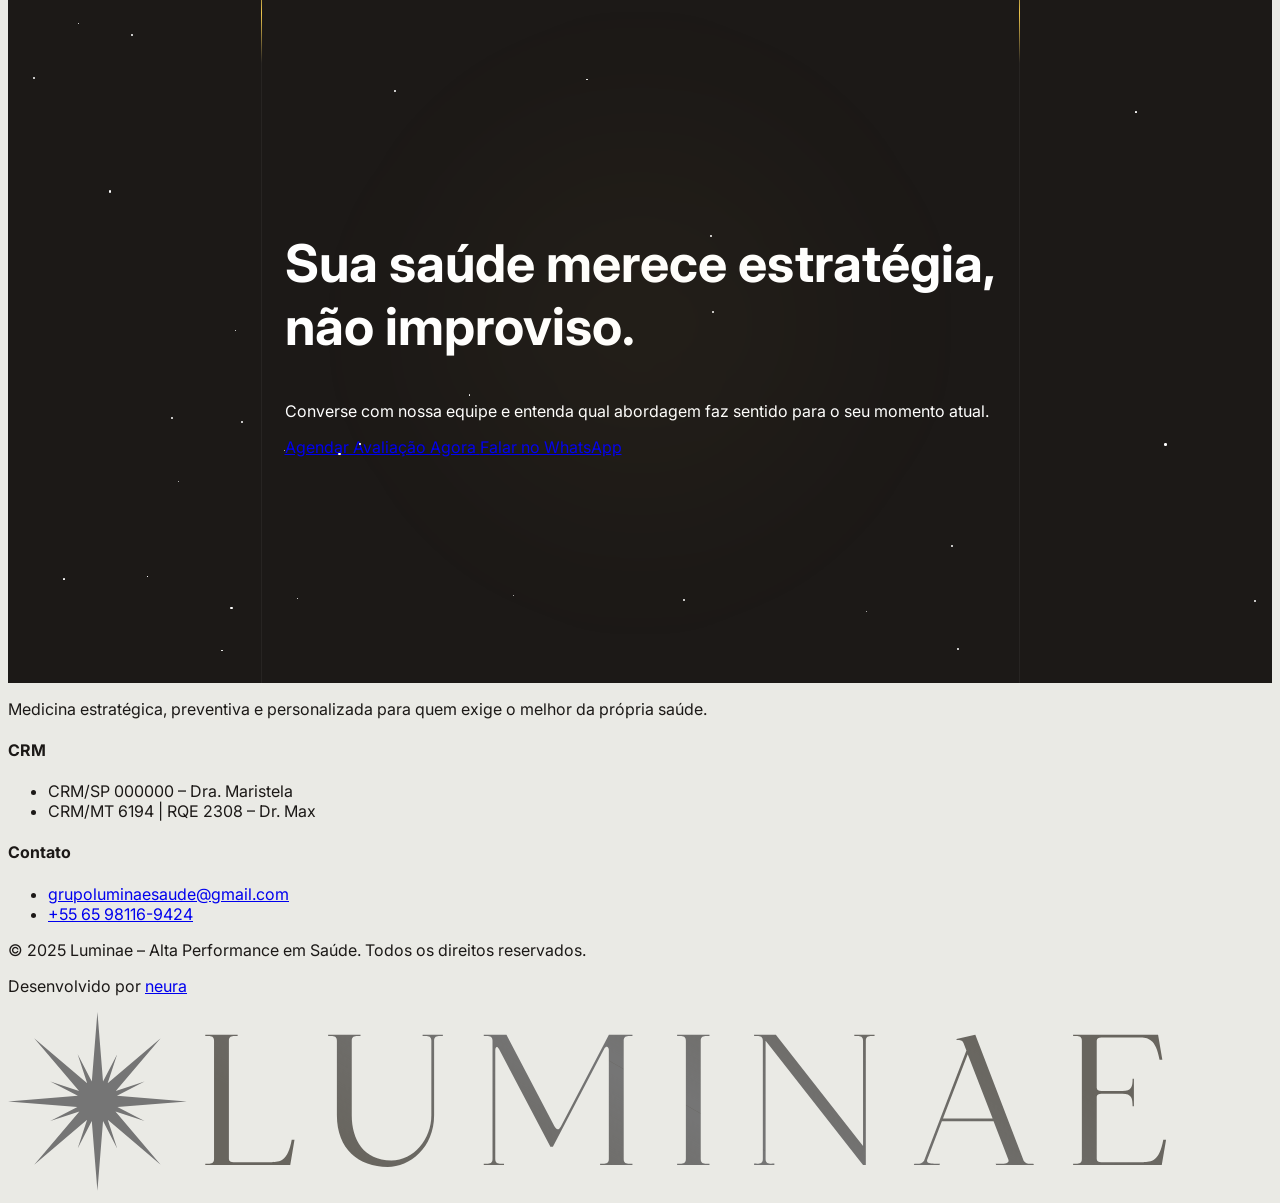
==== commit 8322fd8e: "feat: adicionar redirecionamento para o whatsapp apos inscricao bem-sucedida" ====
--- a/index.html
+++ b/index.html
@@ -1,375 +1,375 @@
 <!doctype html>
 <html class="scroll-smooth" lang="pt-BR">
-  <head>
-    <meta charset="utf-8" />
-    <meta content="width=device-width, initial-scale=1.0" name="viewport" />
-    <title>Luminae — Cardiometabolismo, Longevidade e Medicina Preventiva em Cuiabá</title>
-    <meta
-      name="description"
-      content="Ecossistema premium de cardiometabolismo, longevidade e medicina preventiva integrada em Cuiabá. Antecipamos riscos, acompanhamos sua saúde ao longo do tempo e construímos longevidade com ciência e cuidado humano."
-    />
-
-    <!-- Fontes (Google Fonts CDN) -->
-    <link rel="preconnect" href="https://fonts.googleapis.com" />
-    <link rel="preconnect" href="https://fonts.gstatic.com" crossorigin />
-    <link
-      href="https://fonts.googleapis.com/css2?family=Inter:wght@300;400;500;600;700&family=JetBrains+Mono:wght@400;500&family=Plus+Jakarta+Sans:wght@300;400;500;600;700;800&display=swap"
-      rel="stylesheet"
-    />
-
-    <!-- CSS Externo e Frameworks (Tailwind CDN, Iconify) -->
-    <script src="https://cdn.tailwindcss.com"></script>
-    <script src="https://code.iconify.design/iconify-icon/1.0.7/iconify-icon.min.js"></script>
-
-    <!-- GSAP + ScrollTrigger (timeline interativa da seção Método) -->
-    <script src="https://cdnjs.cloudflare.com/ajax/libs/gsap/3.12.5/gsap.min.js"></script>
-    <script src="https://cdnjs.cloudflare.com/ajax/libs/gsap/3.12.5/ScrollTrigger.min.js"></script>
-
-    <script src="assets/js/tailwind-config.js"></script>
-
-    <link rel="stylesheet" href="assets/css/style.css" />
-  </head>
-
-  <body class="antialiased selection:bg-brand-yellow selection:text-stone-900 relative bg-[#EAEAE5] overflow-x-hidden">
-    <!-- LOADING SCREEN -->
-    <div id="page-loader" aria-hidden="true">
-      <div class="loader-grid-v" style="left: 20%"></div>
-      <div class="loader-grid-v" style="left: 50%"></div>
-      <div class="loader-grid-v" style="left: 80%"></div>
-      <div class="loader-grid-h" style="top: 35%"></div>
-      <div class="loader-grid-h" style="top: 65%"></div>
-      <div class="loader-glow loader-glow-top"></div>
-      <div class="loader-glow loader-glow-bottom"></div>
-      <div class="loader-content">
-        <img src="logo.svg" alt="Luminae" class="loader-logo" />
-        <div class="loader-bar">
-          <div class="loader-bar-fill"></div>
-        </div>
-        <span class="loader-label">Carregando</span>
-      </div>
+
+<head>
+  <meta charset="utf-8" />
+  <meta content="width=device-width, initial-scale=1.0" name="viewport" />
+  <title>Luminae — Cardiometabolismo, Longevidade e Medicina Preventiva em Cuiabá</title>
+  <meta name="description"
+    content="Ecossistema premium de cardiometabolismo, longevidade e medicina preventiva integrada em Cuiabá. Antecipamos riscos, acompanhamos sua saúde ao longo do tempo e construímos longevidade com ciência e cuidado humano." />
+
+  <!-- Fontes (Google Fonts CDN) -->
+  <link rel="preconnect" href="https://fonts.googleapis.com" />
+  <link rel="preconnect" href="https://fonts.gstatic.com" crossorigin />
+  <link
+    href="https://fonts.googleapis.com/css2?family=Inter:wght@300;400;500;600;700&family=JetBrains+Mono:wght@400;500&family=Plus+Jakarta+Sans:wght@300;400;500;600;700;800&display=swap"
+    rel="stylesheet" />
+
+  <!-- CSS Externo e Frameworks (Tailwind CDN, Iconify) -->
+  <script src="https://cdn.tailwindcss.com"></script>
+  <script src="https://code.iconify.design/iconify-icon/1.0.7/iconify-icon.min.js"></script>
+
+  <!-- GSAP + ScrollTrigger (timeline interativa da seção Método) -->
+  <script src="https://cdnjs.cloudflare.com/ajax/libs/gsap/3.12.5/gsap.min.js"></script>
+  <script src="https://cdnjs.cloudflare.com/ajax/libs/gsap/3.12.5/ScrollTrigger.min.js"></script>
+
+  <script src="assets/js/tailwind-config.js"></script>
+
+  <link rel="stylesheet" href="assets/css/style.css" />
+</head>
+
+<body class="antialiased selection:bg-brand-yellow selection:text-stone-900 relative bg-[#EAEAE5] overflow-x-hidden">
+  <!-- LOADING SCREEN -->
+  <div id="page-loader" aria-hidden="true">
+    <div class="loader-grid-v" style="left: 20%"></div>
+    <div class="loader-grid-v" style="left: 50%"></div>
+    <div class="loader-grid-v" style="left: 80%"></div>
+    <div class="loader-grid-h" style="top: 35%"></div>
+    <div class="loader-grid-h" style="top: 65%"></div>
+    <div class="loader-glow loader-glow-top"></div>
+    <div class="loader-glow loader-glow-bottom"></div>
+    <div class="loader-content">
+      <img src="logo.svg" alt="Luminae" class="loader-logo" />
+      <div class="loader-bar">
+        <div class="loader-bar-fill"></div>
+      </div>
+      <span class="loader-label">Carregando</span>
     </div>
-
-    <style>
-      #page-loader {
-        position: fixed;
-        inset: 0;
-        background: #eaeae5;
-        z-index: 99999;
-        display: flex;
-        align-items: center;
-        justify-content: center;
-        transition: opacity 0.7s cubic-bezier(0.16, 1, 0.3, 1), visibility 0.7s ease;
+  </div>
+
+  <style>
+    #page-loader {
+      position: fixed;
+      inset: 0;
+      background: #eaeae5;
+      z-index: 99999;
+      display: flex;
+      align-items: center;
+      justify-content: center;
+      transition: opacity 0.7s cubic-bezier(0.16, 1, 0.3, 1), visibility 0.7s ease;
+    }
+
+    #page-loader.loaded {
+      opacity: 0;
+      visibility: hidden;
+      pointer-events: none;
+    }
+
+    .loader-grid-v {
+      position: absolute;
+      top: 0;
+      bottom: 0;
+      width: 1px;
+      background: rgba(28, 25, 23, 0.06);
+      pointer-events: none;
+    }
+
+    .loader-grid-h {
+      position: absolute;
+      left: 0;
+      right: 0;
+      height: 1px;
+      background: rgba(28, 25, 23, 0.06);
+      pointer-events: none;
+    }
+
+    .loader-glow {
+      position: absolute;
+      width: 400px;
+      height: 400px;
+      border-radius: 50%;
+      pointer-events: none;
+      animation: loaderGlow 3s ease-in-out infinite;
+    }
+
+    .loader-glow-top {
+      top: -80px;
+      right: 10%;
+      background: radial-gradient(circle, rgba(237, 197, 76, 0.12) 0%, transparent 70%);
+    }
+
+    .loader-glow-bottom {
+      bottom: -80px;
+      left: 10%;
+      background: radial-gradient(circle, rgba(237, 197, 76, 0.08) 0%, transparent 70%);
+      animation-delay: 1.5s;
+    }
+
+    @keyframes loaderGlow {
+
+      0%,
+      100% {
+        opacity: 0.4;
+        transform: scale(0.95);
       }
-      #page-loader.loaded {
+
+      50% {
+        opacity: 1;
+        transform: scale(1.05);
+      }
+    }
+
+    .loader-content {
+      display: flex;
+      flex-direction: column;
+      align-items: center;
+      gap: 28px;
+      animation: loaderFadeIn 0.6s cubic-bezier(0.16, 1, 0.3, 1) both;
+    }
+
+    @keyframes loaderFadeIn {
+      from {
         opacity: 0;
-        visibility: hidden;
-        pointer-events: none;
+        transform: translateY(12px);
       }
-      .loader-grid-v {
-        position: absolute;
-        top: 0;
-        bottom: 0;
-        width: 1px;
-        background: rgba(28, 25, 23, 0.06);
-        pointer-events: none;
+
+      to {
+        opacity: 1;
+        transform: translateY(0);
       }
-      .loader-grid-h {
-        position: absolute;
-        left: 0;
-        right: 0;
-        height: 1px;
-        background: rgba(28, 25, 23, 0.06);
-        pointer-events: none;
+    }
+
+    .loader-logo {
+      height: 32px;
+      width: auto;
+      display: block;
+    }
+
+    .loader-bar {
+      width: 120px;
+      height: 1px;
+      background: rgba(28, 25, 23, 0.12);
+      position: relative;
+      overflow: hidden;
+      border-radius: 1px;
+    }
+
+    .loader-bar-fill {
+      position: absolute;
+      top: 0;
+      left: 0;
+      height: 100%;
+      width: 48px;
+      background: linear-gradient(to right, transparent, #edc54c, transparent);
+      animation: loaderShimmer 1.4s ease-in-out infinite;
+    }
+
+    @keyframes loaderShimmer {
+      0% {
+        transform: translateX(-100px);
       }
-      .loader-glow {
-        position: absolute;
-        width: 400px;
-        height: 400px;
-        border-radius: 50%;
-        pointer-events: none;
-        animation: loaderGlow 3s ease-in-out infinite;
+
+      100% {
+        transform: translateX(220px);
       }
-      .loader-glow-top {
-        top: -80px;
-        right: 10%;
-        background: radial-gradient(circle, rgba(237, 197, 76, 0.12) 0%, transparent 70%);
-      }
-      .loader-glow-bottom {
-        bottom: -80px;
-        left: 10%;
-        background: radial-gradient(circle, rgba(237, 197, 76, 0.08) 0%, transparent 70%);
-        animation-delay: 1.5s;
-      }
-      @keyframes loaderGlow {
-        0%, 100% { opacity: 0.4; transform: scale(0.95); }
-        50%       { opacity: 1;   transform: scale(1.05); }
-      }
-      .loader-content {
-        display: flex;
-        flex-direction: column;
-        align-items: center;
-        gap: 28px;
-        animation: loaderFadeIn 0.6s cubic-bezier(0.16, 1, 0.3, 1) both;
-      }
-      @keyframes loaderFadeIn {
-        from { opacity: 0; transform: translateY(12px); }
-        to   { opacity: 1; transform: translateY(0); }
-      }
-      .loader-logo {
-        height: 32px;
-        width: auto;
-        display: block;
-      }
-      .loader-bar {
-        width: 120px;
-        height: 1px;
-        background: rgba(28, 25, 23, 0.12);
-        position: relative;
-        overflow: hidden;
-        border-radius: 1px;
-      }
-      .loader-bar-fill {
-        position: absolute;
-        top: 0;
-        left: 0;
-        height: 100%;
-        width: 48px;
-        background: linear-gradient(to right, transparent, #edc54c, transparent);
-        animation: loaderShimmer 1.4s ease-in-out infinite;
-      }
-      @keyframes loaderShimmer {
-        0%   { transform: translateX(-100px); }
-        100% { transform: translateX(220px); }
-      }
-      .loader-label {
-        font-family: "JetBrains Mono", monospace;
-        font-size: 9px;
-        letter-spacing: 0.25em;
-        text-transform: uppercase;
-        color: rgba(28, 25, 23, 0.35);
-      }
-    </style>
-
-    <script>
-      window.addEventListener("load", () => {
-        const loader = document.getElementById("page-loader");
-        setTimeout(() => loader.classList.add("loaded"), 300);
-      });
-    </script>
-
-    <div class="noise"></div>
-
-    <!-- WRAPPER PRINCIPAL -->
-    <div class="max-w-[1440px] mx-auto border-x border-stone-300 relative bg-[#EAEAE5] shadow-2xl">
-      <!-- NAVBAR GLASSMORPHISM -->
-      <header
-        class="relative z-50 border-b border-stone-300/30 bg-[#EAEAE5]/80 backdrop-blur-md sticky top-0 transition-all duration-500"
-        id="navbar"
-      >
-        <div class="flex justify-between items-center px-6 lg:px-12 py-3 sm:py-4">
-          <div class="flex items-center gap-2">
-            <a href="#" class="block select-none">
-              <img src="logo.svg" alt="Luminae Logo" class="h-7 w-auto block" />
+    }
+
+    .loader-label {
+      font-family: "JetBrains Mono", monospace;
+      font-size: 9px;
+      letter-spacing: 0.25em;
+      text-transform: uppercase;
+      color: rgba(28, 25, 23, 0.35);
+    }
+  </style>
+
+  <script>
+    window.addEventListener("load", () => {
+      const loader = document.getElementById("page-loader");
+      setTimeout(() => loader.classList.add("loaded"), 300);
+    });
+  </script>
+
+  <div class="noise"></div>
+
+  <!-- WRAPPER PRINCIPAL -->
+  <div class="max-w-[1440px] mx-auto border-x border-stone-300 relative bg-[#EAEAE5] shadow-2xl">
+    <!-- NAVBAR GLASSMORPHISM -->
+    <header
+      class="relative z-50 border-b border-stone-300/30 bg-[#EAEAE5]/80 backdrop-blur-md sticky top-0 transition-all duration-500"
+      id="navbar">
+      <div class="flex justify-between items-center px-6 lg:px-12 py-3 sm:py-4">
+        <div class="flex items-center gap-2">
+          <a href="#" class="block select-none">
+            <img src="logo.svg" alt="Luminae Logo" class="h-7 w-auto block" />
+          </a>
+        </div>
+        <nav class="hidden lg:flex items-center gap-8 text-xs font-mono uppercase tracking-widest text-stone-700">
+          <a href="#sobre" class="hover:text-brand-yellow transition-colors">Sobre</a>
+          <a href="#metodo" class="hover:text-brand-yellow transition-colors">Método</a>
+          <a href="#programas" class="hover:text-brand-yellow transition-colors">Especialidades</a>
+          <a href="#abordagem-saude" class="hover:text-brand-yellow transition-colors">Diferenciais</a>
+          <a href="blog.html" class="hover:text-brand-yellow transition-colors">Blog</a>
+        </nav>
+        <div class="flex items-center gap-4">
+          <button class="btn-beam px-[1px] py-[1px] rounded-sm group">
+            <a href="https://wa.me/5565981169424?text=Ol%C3%A1%21%20Gostaria%20de%20agendar%20uma%20consulta%20na%20Luminae."
+              target="_blank" rel="noopener"
+              class="btn-beam-content px-4 py-2.5 text-xs sm:px-5 sm:py-2 rounded-sm font-mono uppercase tracking-widest transition-colors hover:text-brand-yellow">
+              Agendar Consulta
             </a>
-          </div>
-          <nav class="hidden lg:flex items-center gap-8 text-xs font-mono uppercase tracking-widest text-stone-700">
-            <a href="#sobre" class="hover:text-brand-yellow transition-colors">Sobre</a>
-            <a href="#metodo" class="hover:text-brand-yellow transition-colors">Método</a>
-            <a href="#programas" class="hover:text-brand-yellow transition-colors">Especialidades</a>
-            <a href="#abordagem-saude" class="hover:text-brand-yellow transition-colors">Diferenciais</a>
-            <a href="blog.html" class="hover:text-brand-yellow transition-colors">Blog</a>
-          </nav>
-          <div class="flex items-center gap-4">
-            <button class="btn-beam px-[1px] py-[1px] rounded-sm group">
-              <a
-                href="https://wa.me/5565981169424?text=Ol%C3%A1%21%20Gostaria%20de%20agendar%20uma%20consulta%20na%20Luminae."
-                target="_blank"
-                rel="noopener"
-                class="btn-beam-content px-4 py-2.5 text-xs sm:px-5 sm:py-2 rounded-sm font-mono uppercase tracking-widest transition-colors hover:text-brand-yellow"
-              >
-                Agendar Consulta
-              </a>
-            </button>
-          </div>
-        </div>
-      </header>
-
-      <!-- HERO SECTION (PRIMEIRA DOBRA) -->
-      <section
-        class="relative z-10 lg:min-h-[calc(100vh-72px)] flex flex-col justify-center border-b border-stone-300 overflow-hidden bg-gradient-to-b from-[#EAEAE5] via-[#fafaf9] to-[#EAEAE5] py-10 sm:py-14 lg:py-16"
-      >
-        <div class="grid-line-v" style="left: 10%">
-          <div class="beam-v" style="animation-delay: 0s; animation-duration: 7s"></div>
-        </div>
-        <div class="grid-line-v" style="left: 30%">
-          <div class="beam-v" style="animation-delay: 3s; animation-duration: 9s"></div>
-        </div>
-        <div class="grid-line-v" style="left: 90%">
-          <div class="beam-v" style="animation-delay: 5s; animation-duration: 10s"></div>
-        </div>
-        <div class="grid-line-h" style="top: 25%">
-          <div class="beam-h" style="animation-delay: 2s; animation-duration: 6s"></div>
-        </div>
-        <div class="grid-line-h" style="top: 75%">
-          <div class="beam-h" style="animation-delay: 4.5s; animation-duration: 7s"></div>
-        </div>
-
-        <div
-          class="absolute top-[10%] right-[15%] w-[550px] h-[550px] bg-gradient-to-br from-brand-yellow/10 to-transparent rounded-full blur-[100px] animate-pulse-glow"
-        ></div>
-        <div
-          class="absolute bottom-[5%] left-[5%] w-[450px] h-[450px] bg-gradient-to-tr from-stone-200/30 to-brand-yellow/5 rounded-full blur-[120px] opacity-75"
-        ></div>
-
-        <div class="grid grid-cols-1 md:grid-cols-12 gap-6 sm:gap-8 md:gap-0 relative z-10 px-6 lg:px-12 w-full">
-          <div class="col-span-12 md:col-span-6 flex flex-col justify-center py-5 md:p-0 md:pr-8">
+          </button>
+        </div>
+      </div>
+    </header>
+
+    <!-- HERO SECTION (PRIMEIRA DOBRA) -->
+    <section
+      class="relative z-10 lg:min-h-[calc(100vh-72px)] flex flex-col justify-center border-b border-stone-300 overflow-hidden bg-gradient-to-b from-[#EAEAE5] via-[#fafaf9] to-[#EAEAE5] py-10 sm:py-14 lg:py-16">
+      <div class="grid-line-v" style="left: 10%">
+        <div class="beam-v" style="animation-delay: 0s; animation-duration: 7s"></div>
+      </div>
+      <div class="grid-line-v" style="left: 30%">
+        <div class="beam-v" style="animation-delay: 3s; animation-duration: 9s"></div>
+      </div>
+      <div class="grid-line-v" style="left: 90%">
+        <div class="beam-v" style="animation-delay: 5s; animation-duration: 10s"></div>
+      </div>
+      <div class="grid-line-h" style="top: 25%">
+        <div class="beam-h" style="animation-delay: 2s; animation-duration: 6s"></div>
+      </div>
+      <div class="grid-line-h" style="top: 75%">
+        <div class="beam-h" style="animation-delay: 4.5s; animation-duration: 7s"></div>
+      </div>
+
+      <div
+        class="absolute top-[10%] right-[15%] w-[550px] h-[550px] bg-gradient-to-br from-brand-yellow/10 to-transparent rounded-full blur-[100px] animate-pulse-glow">
+      </div>
+      <div
+        class="absolute bottom-[5%] left-[5%] w-[450px] h-[450px] bg-gradient-to-tr from-stone-200/30 to-brand-yellow/5 rounded-full blur-[120px] opacity-75">
+      </div>
+
+      <div class="grid grid-cols-1 md:grid-cols-12 gap-6 sm:gap-8 md:gap-0 relative z-10 px-6 lg:px-12 w-full">
+        <div class="col-span-12 md:col-span-6 flex flex-col justify-center py-5 md:p-0 md:pr-8">
+          <div
+            class="inline-flex items-center gap-2 sm:gap-3 bg-white/70 backdrop-blur-md border border-stone-300/40 rounded-full py-1 px-3 sm:py-1.5 sm:px-4 w-fit shadow-sm reveal delay-100 mb-4 sm:mb-6 lg:mb-8">
+            <div class="flex -space-x-1.5 sm:-space-x-2">
+              <div
+                class="w-5 h-5 sm:w-7 sm:h-7 rounded-full border border-white bg-[#E07A5F] text-white text-[8px] sm:text-[10px] font-sans font-bold flex items-center justify-center select-none shadow-sm">
+                A
+              </div>
+              <div
+                class="w-5 h-5 sm:w-7 sm:h-7 rounded-full border border-white bg-[#EDC54C] text-stone-900 text-[8px] sm:text-[10px] font-sans font-bold flex items-center justify-center select-none shadow-sm">
+                D
+              </div>
+              <div
+                class="w-5 h-5 sm:w-7 sm:h-7 rounded-full border border-white bg-[#3D5A80] text-white text-[8px] sm:text-[10px] font-sans font-bold flex items-center justify-center select-none shadow-sm">
+                E
+              </div>
+            </div>
             <div
-              class="inline-flex items-center gap-2 sm:gap-3 bg-white/70 backdrop-blur-md border border-stone-300/40 rounded-full py-1 px-3 sm:py-1.5 sm:px-4 w-fit shadow-sm reveal delay-100 mb-4 sm:mb-6 lg:mb-8"
-            >
-              <div class="flex -space-x-1.5 sm:-space-x-2">
-                <div
-                  class="w-5 h-5 sm:w-7 sm:h-7 rounded-full border border-white bg-[#E07A5F] text-white text-[8px] sm:text-[10px] font-sans font-bold flex items-center justify-center select-none shadow-sm"
-                >
-                  A
-                </div>
-                <div
-                  class="w-5 h-5 sm:w-7 sm:h-7 rounded-full border border-white bg-[#EDC54C] text-stone-900 text-[8px] sm:text-[10px] font-sans font-bold flex items-center justify-center select-none shadow-sm"
-                >
-                  D
-                </div>
-                <div
-                  class="w-5 h-5 sm:w-7 sm:h-7 rounded-full border border-white bg-[#3D5A80] text-white text-[8px] sm:text-[10px] font-sans font-bold flex items-center justify-center select-none shadow-sm"
-                >
-                  E
-                </div>
-              </div>
+              class="text-[9px] sm:text-[10px] font-sans font-bold uppercase tracking-wider text-stone-700 leading-none">
+              <span class="text-brand-yellow-dark">1.000+ Pacientes</span>
+              <span class="text-stone-400 font-normal">Acompanhados</span>
+            </div>
+          </div>
+
+          <h1
+            class="text-h1 font-display font-bold tracking-tight text-stone-900 leading-[1.1] mb-4 sm:mb-6 lg:mb-8 text-balance">
+            <span class="text-reveal-wrapper"><span class="text-reveal-content">A medicina do futuro</span></span>
+            <span class="text-reveal-wrapper">
+              <span class="text-reveal-content delay-200 text-brand-yellow font-light italic">não trata apenas</span>
+            </span>
+            <span class="text-reveal-wrapper"><span class="text-reveal-content delay-300">doenças.</span></span>
+          </h1>
+
+          <p
+            class="text-sm sm:text-base lg:text-lg text-stone-700 max-w-xl leading-relaxed reveal delay-500 font-light mb-5 sm:mb-8 lg:mb-10">
+            Ecossistema de cardiometabolismo, longevidade e medicina preventiva integrada. Antecipamos riscos antes
+            dos sintomas e acompanhamos sua saúde ao longo do tempo.
+          </p>
+
+          <div class="flex flex-col sm:flex-row gap-4 reveal delay-700 w-full sm:w-auto">
+            <a href="https://wa.me/5565981169424?text=Ol%C3%A1%21%20Gostaria%20de%20agendar%20uma%20consulta%20na%20Luminae."
+              target="_blank" rel="noopener"
+              class="px-8 py-4 bg-stone-900 text-white font-display text-xs uppercase tracking-widest font-semibold rounded-sm shadow-md hover:bg-stone-850 hover:shadow-lg hover:-translate-y-0.5 transition-all flex items-center justify-center gap-2 group w-full sm:w-auto">
+              Agendar Consulta
+              <iconify-icon icon="solar:arrow-right-linear"
+                class="text-base group-hover:translate-x-1 transition-transform"></iconify-icon>
+            </a>
+            <a href="#sobre"
+              class="px-8 py-4 border border-stone-900 text-stone-900 font-display text-xs uppercase tracking-widest font-semibold rounded-sm hover:bg-stone-900 hover:text-white hover:-translate-y-0.5 transition-all w-full sm:w-auto text-center">
+              Conheça a Luminae
+            </a>
+          </div>
+
+          <div class="flex gap-x-6 sm:gap-x-12 mt-6 sm:mt-10 lg:mt-12 pt-5 sm:pt-6 lg:pt-8 reveal delay-700">
+            <div class="flex items-center gap-3">
               <div
-                class="text-[9px] sm:text-[10px] font-sans font-bold uppercase tracking-wider text-stone-700 leading-none"
-              >
-                <span class="text-brand-yellow-dark">1.000+ Pacientes</span>
-                <span class="text-stone-400 font-normal">Acompanhados</span>
-              </div>
-            </div>
-
-            <h1
-              class="text-h1 font-display font-bold tracking-tight text-stone-900 leading-[1.1] mb-4 sm:mb-6 lg:mb-8 text-balance"
-            >
-              <span class="text-reveal-wrapper"><span class="text-reveal-content">A medicina do futuro</span></span>
-              <span class="text-reveal-wrapper">
-                <span class="text-reveal-content delay-200 text-brand-yellow font-light italic">não trata apenas</span>
-              </span>
-              <span class="text-reveal-wrapper"><span class="text-reveal-content delay-300">doenças.</span></span>
-            </h1>
-
-            <p
-              class="text-sm sm:text-base lg:text-lg text-stone-700 max-w-xl leading-relaxed reveal delay-500 font-light mb-5 sm:mb-8 lg:mb-10"
-            >
-              Ecossistema de cardiometabolismo, longevidade e medicina preventiva integrada. Antecipamos riscos antes
-              dos sintomas e acompanhamos sua saúde ao longo do tempo.
-            </p>
-
-            <div class="flex flex-col sm:flex-row gap-4 reveal delay-700 w-full sm:w-auto">
-              <a
-                href="https://wa.me/5565981169424?text=Ol%C3%A1%21%20Gostaria%20de%20agendar%20uma%20consulta%20na%20Luminae."
-                target="_blank"
-                rel="noopener"
-                class="px-8 py-4 bg-stone-900 text-white font-display text-xs uppercase tracking-widest font-semibold rounded-sm shadow-md hover:bg-stone-850 hover:shadow-lg hover:-translate-y-0.5 transition-all flex items-center justify-center gap-2 group w-full sm:w-auto"
-              >
-                Agendar Consulta
-                <iconify-icon
-                  icon="solar:arrow-right-linear"
-                  class="text-base group-hover:translate-x-1 transition-transform"
-                ></iconify-icon>
-              </a>
-              <a
-                href="#sobre"
-                class="px-8 py-4 border border-stone-900 text-stone-900 font-display text-xs uppercase tracking-widest font-semibold rounded-sm hover:bg-stone-900 hover:text-white hover:-translate-y-0.5 transition-all w-full sm:w-auto text-center"
-              >
-                Conheça a Luminae
-              </a>
-            </div>
-
-            <div class="flex gap-x-6 sm:gap-x-12 mt-6 sm:mt-10 lg:mt-12 pt-5 sm:pt-6 lg:pt-8 reveal delay-700">
-              <div class="flex items-center gap-3">
-                <div
-                  class="w-10 h-10 shrink-0 rounded-full bg-brand-yellow/10 border border-brand-yellow/30 flex items-center justify-center text-brand-yellow text-xl shadow-sm"
-                >
-                  <iconify-icon icon="solar:stethoscope-linear"></iconify-icon>
-                </div>
-                <div class="flex flex-col gap-1.5">
-                  <h4 class="font-display font-bold text-xs uppercase tracking-wider text-stone-900 leading-[1.15]">
-                    Prevenção
-                  </h4>
-                  <span class="text-xs text-stone-700 leading-[1.15]">Antecipamos riscos</span>
-                </div>
-              </div>
-              <div class="flex items-center gap-3">
-                <div
-                  class="w-10 h-10 shrink-0 rounded-full bg-brand-yellow/10 border border-brand-yellow/30 flex items-center justify-center text-brand-yellow text-xl shadow-sm"
-                >
-                  <iconify-icon icon="solar:graph-up-linear"></iconify-icon>
-                </div>
-                <div class="flex flex-col gap-1.5">
-                  <h4 class="font-display font-bold text-xs uppercase tracking-wider text-stone-900 leading-[1.15]">
-                    Longevidade
-                  </h4>
-                  <span class="text-xs text-stone-700 leading-[1.15]">Acompanhamento contínuo</span>
-                </div>
-              </div>
-            </div>
-          </div>
-
-          <div class="col-span-12 md:col-span-6 flex flex-col justify-center relative">
+                class="w-10 h-10 shrink-0 rounded-full bg-brand-yellow/10 border border-brand-yellow/30 flex items-center justify-center text-brand-yellow text-xl shadow-sm">
+                <iconify-icon icon="solar:stethoscope-linear"></iconify-icon>
+              </div>
+              <div class="flex flex-col gap-1.5">
+                <h4 class="font-display font-bold text-xs uppercase tracking-wider text-stone-900 leading-[1.15]">
+                  Prevenção
+                </h4>
+                <span class="text-xs text-stone-700 leading-[1.15]">Antecipamos riscos</span>
+              </div>
+            </div>
+            <div class="flex items-center gap-3">
+              <div
+                class="w-10 h-10 shrink-0 rounded-full bg-brand-yellow/10 border border-brand-yellow/30 flex items-center justify-center text-brand-yellow text-xl shadow-sm">
+                <iconify-icon icon="solar:graph-up-linear"></iconify-icon>
+              </div>
+              <div class="flex flex-col gap-1.5">
+                <h4 class="font-display font-bold text-xs uppercase tracking-wider text-stone-900 leading-[1.15]">
+                  Longevidade
+                </h4>
+                <span class="text-xs text-stone-700 leading-[1.15]">Acompanhamento contínuo</span>
+              </div>
+            </div>
+          </div>
+        </div>
+
+        <div class="col-span-12 md:col-span-6 flex flex-col justify-center relative">
+          <div
+            class="perspective-1000 w-full max-w-[264px] sm:max-w-[288px] md:max-w-[378px] lg:max-w-[416px] mx-auto reveal delay-300">
             <div
-              class="perspective-1000 w-full max-w-[264px] sm:max-w-[288px] md:max-w-[378px] lg:max-w-[416px] mx-auto reveal delay-300"
-            >
-              <div
-                class="tilt-card flashlight-card rounded-2xl border border-stone-300/40 bg-white/40 backdrop-blur-md p-3 shadow-2xl transition-all duration-700 cursor-default"
-                onmousemove="
+              class="tilt-card flashlight-card rounded-2xl border border-stone-300/40 bg-white/40 backdrop-blur-md p-3 shadow-2xl transition-all duration-700 cursor-default"
+              onmousemove="
                   updateFlashlight(event, this);
                   updateTilt(event, this);
-                "
-                onmouseleave="resetTilt(this)"
-              >
-                <div
-                  class="absolute -inset-px opacity-0 group-hover:opacity-100 transition-opacity pointer-events-none"
-                  style="
+                " onmouseleave="resetTilt(this)">
+              <div class="absolute -inset-px opacity-0 group-hover:opacity-100 transition-opacity pointer-events-none"
+                style="
                     background: radial-gradient(
                       120px circle at var(--mouse-x) var(--mouse-y),
                       rgba(237, 197, 76, 0.2),
                       transparent 80%
                     );
                     z-index: 1;
-                  "
-                ></div>
-
-                <div class="relative rounded-xl overflow-hidden aspect-[4/5] bg-stone-200 shadow-inner">
-                  <div
-                    class="absolute inset-x-0 top-0 h-[1px] bg-gradient-to-r from-transparent via-brand-yellow to-transparent beam-h"
-                    style="animation-duration: 4s"
-                  ></div>
-
-                  <img
-                    src="assets/images/hero-doctors.png"
-                    alt="Corpo Clínico Luminae"
-                    class="w-full h-full object-cover object-[75%_top] select-none"
-                  />
-
-                  <div
-                    class="absolute bottom-4 left-4 right-4 bg-stone-900/90 backdrop-blur-md border border-white/10 p-4 rounded-lg text-white shadow-lg z-10"
-                  >
-                    <div class="flex justify-between items-center">
-                      <div>
-                        <h3 class="font-display font-bold text-sm tracking-tight">Dr. Max & Maristela Luft</h3>
-                        <span class="text-[9px] font-mono uppercase text-brand-yellow/85 tracking-wider">
-                          Cardiometabolismo & Medicina Preventiva
-                        </span>
-                      </div>
-                      <div
-                        class="w-6 h-6 rounded-full bg-brand-yellow/20 flex items-center justify-center text-brand-yellow text-sm"
-                      >
-                        <iconify-icon icon="solar:shield-check-bold"></iconify-icon>
-                      </div>
+                  "></div>
+
+              <div class="relative rounded-xl overflow-hidden aspect-[4/5] bg-stone-200 shadow-inner">
+                <div
+                  class="absolute inset-x-0 top-0 h-[1px] bg-gradient-to-r from-transparent via-brand-yellow to-transparent beam-h"
+                  style="animation-duration: 4s"></div>
+
+                <img src="assets/images/hero-doctors.png" alt="Corpo Clínico Luminae"
+                  class="w-full h-full object-cover object-[75%_top] select-none" />
+
+                <div
+                  class="absolute bottom-4 left-4 right-4 bg-stone-900/90 backdrop-blur-md border border-white/10 p-4 rounded-lg text-white shadow-lg z-10">
+                  <div class="flex justify-between items-center">
+                    <div>
+                      <h3 class="font-display font-bold text-sm tracking-tight">Dr. Max & Maristela Luft</h3>
+                      <span class="text-[9px] font-mono uppercase text-brand-yellow/85 tracking-wider">
+                        Cardiometabolismo & Medicina Preventiva
+                      </span>
+                    </div>
+                    <div
+                      class="w-6 h-6 rounded-full bg-brand-yellow/20 flex items-center justify-center text-brand-yellow text-sm">
+                      <iconify-icon icon="solar:shield-check-bold"></iconify-icon>
                     </div>
                   </div>
                 </div>
@@ -377,1120 +377,925 @@
             </div>
           </div>
         </div>
-      </section>
-
-      <!-- SEÇÃO PROPOSTA DE VALOR (PILARES DE CUIDADO) -->
-      <section
-        id="proposta"
-        class="relative z-10 border-b border-stone-300 bg-gradient-to-b from-[#EAEAE5] via-[#FAF9F5] to-[#EAEAE5] overflow-hidden reveal"
-      >
-        <div class="flex justify-center py-6 border-b border-stone-300 bg-white/10">
+      </div>
+    </section>
+
+    <!-- SEÇÃO PROPOSTA DE VALOR (PILARES DE CUIDADO) -->
+    <section id="proposta"
+      class="relative z-10 border-b border-stone-300 bg-gradient-to-b from-[#EAEAE5] via-[#FAF9F5] to-[#EAEAE5] overflow-hidden reveal">
+      <div class="flex justify-center py-6 border-b border-stone-300 bg-white/10">
+        <div
+          class="w-10 h-10 rounded-full bg-brand-yellow/10 border border-brand-yellow/30 flex items-center justify-center text-brand-yellow text-lg shadow-sm">
+          <iconify-icon icon="solar:shield-check-linear"></iconify-icon>
+        </div>
+      </div>
+
+      <div class="grid grid-cols-1 lg:grid-cols-12 border-b border-stone-300">
+        <div
+          class="col-span-12 lg:col-span-4 px-6 py-8 sm:p-8 lg:p-12 lg:border-r border-stone-300 flex flex-col justify-center bg-white/30">
+          <h2 class="text-h2 font-display font-bold text-[#212121] leading-[1.25] tracking-tight">
+            A maioria das doenças começa silenciosamente, anos antes do primeiro sintoma.
+          </h2>
+        </div>
+        <div class="col-span-12 lg:col-span-8 px-6 py-8 sm:p-8 lg:p-12 flex flex-col justify-center bg-white/10">
+          <p class="text-base sm:text-lg text-stone-600 leading-relaxed font-light max-w-2xl">
+            A Luminae nasceu para mudar a forma como você entende saúde. Trabalhamos com antecipação de riscos,
+            acompanhamento longitudinal e integração real entre coração, metabolismo, intestino e rotina.
+          </p>
+        </div>
+      </div>
+
+      <div class="grid grid-cols-1 lg:grid-cols-3">
+        <div
+          class="proposta-card relative overflow-hidden bg-white/40 backdrop-blur-sm px-6 py-8 sm:p-8 lg:p-12 border-b lg:border-b-0 lg:border-r border-stone-300 flex flex-col justify-between gap-8 min-h-[300px] reveal">
+          <div class="flex flex-col gap-6">
+            <div class="flex flex-col gap-1">
+              <span class="font-display font-light text-5xl lg:text-6xl text-stone-300/80 select-none">01</span>
+              <span class="text-[10px] font-mono tracking-widest text-[#EDC54C] uppercase font-bold">Segurança</span>
+            </div>
+            <div class="flex flex-col gap-2">
+              <h3 class="font-display font-bold text-lg lg:text-xl text-[#212121]">Antecipação de Riscos</h3>
+              <p class="text-sm sm:text-sm text-stone-700 leading-relaxed font-light">
+                Identificamos risco cardiovascular e metabólico antes dos sintomas, com base em dados, exames e escuta
+                clínica profunda.
+              </p>
+            </div>
+          </div>
+        </div>
+
+        <div
+          class="proposta-card relative overflow-hidden bg-[#FAF9F5]/70 backdrop-blur-sm px-6 py-8 sm:p-8 lg:p-12 border-b lg:border-b-0 lg:border-r border-stone-300 flex flex-col justify-between gap-8 min-h-[300px] reveal">
+          <div class="flex flex-col gap-6">
+            <div class="flex flex-col gap-1">
+              <span class="font-display font-light text-5xl lg:text-6xl text-stone-300/80 select-none">02</span>
+              <span class="text-[10px] font-mono tracking-widest text-[#EDC54C] uppercase font-bold">Estratégia</span>
+            </div>
+            <div class="flex flex-col gap-2">
+              <h3 class="font-display font-bold text-lg lg:text-xl text-[#212121]">Medicina Integrativa</h3>
+              <p class="text-sm sm:text-sm text-stone-700 leading-relaxed font-light">
+                Integramos coração, metabolismo, intestino, sono e composição corporal em um único olhar clínico.
+              </p>
+            </div>
+          </div>
+        </div>
+
+        <div
+          class="proposta-card relative overflow-hidden bg-white/40 backdrop-blur-sm px-6 py-8 sm:p-8 lg:p-12 border-stone-300 flex flex-col justify-between gap-8 min-h-[300px] reveal">
+          <div class="flex flex-col gap-6">
+            <div class="flex flex-col gap-1">
+              <span class="font-display font-light text-5xl lg:text-6xl text-stone-300/80 select-none">03</span>
+              <span class="text-[10px] font-mono tracking-widest text-[#EDC54C] uppercase font-bold">
+                Performance
+              </span>
+            </div>
+            <div class="flex flex-col gap-2">
+              <h3 class="font-display font-bold text-lg lg:text-xl text-[#212121]">Acompanhamento Longitudinal</h3>
+              <p class="text-sm sm:text-sm text-stone-700 leading-relaxed font-light">
+                Não vendemos consultas isoladas. Construímos direção, clareza e continuidade para sua saúde ao longo
+                do tempo.
+              </p>
+            </div>
+          </div>
+        </div>
+      </div>
+    </section>
+
+    <!-- SEÇÃO ABORDAGEM DE SAÚDE (MUITO ALÉM DE CONSULTAS) -->
+    <section class="saude-section reveal" id="abordagem-saude" aria-labelledby="saude-heading">
+      <header class="saude-header">
+        <div class="saude-header-left">
+          <h2 id="saude-heading" class="saude-title text-reveal-wrapper">
+            <span class="text-reveal-content">Cardiometabolismo,</span>
+          </h2>
+          <h2 class="saude-title text-reveal-wrapper">
+            <span class="text-reveal-content" style="transition-delay: 120ms">longevidade</span>
+          </h2>
+          <h2 class="saude-title text-reveal-wrapper">
+            <span class="text-reveal-content" style="transition-delay: 240ms; color: var(--gold)">
+              e cuidado real.
+            </span>
+          </h2>
+        </div>
+        <div class="saude-header-right reveal" style="transition-delay: 200ms">
+          <p class="saude-desc">
+            A
+            <span class="saude-desc-strong">Luminae</span>
+            nasceu para romper com uma medicina fragmentada e reativa. Enxergamos o paciente de forma integrada:
+            coração, metabolismo, intestino, sono, inflamação, composição corporal e rotina.
+          </p>
+          <p class="saude-desc">
+            Trabalhamos com prevenção avançada, acompanhamento longitudinal e estratégias personalizadas — porque
+            sintomas podem demorar anos para aparecer, mas os riscos começam antes.
+          </p>
+        </div>
+      </header>
+
+      <div class="saude-cards-grid">
+        <div class="saude-card reveal saude-stagger-1" tabindex="0"
+          aria-label="Acompanhamento longitudinal: Sua saúde monitorada ao longo do tempo.">
+          <div class="saude-card-top">
+            <div class="saude-card-icon-wrapper" aria-hidden="true">
+              <svg class="saude-card-icon" viewBox="0 0 24 24" xmlns="http://www.w3.org/2000/svg">
+                <path stroke-linecap="round" stroke-linejoin="round"
+                  d="M15.75 6a3.75 3.75 0 1 1-7.5 0 3.75 3.75 0 0 1 7.5 0ZM4.501 20.118a7.5 7.5 0 0 1 14.998 0A17.933 17.933 0 0 1 12 21.75c-2.676 0-5.216-.584-7.499-1.632Z" />
+              </svg>
+            </div>
+            <h3 class="saude-card-title">Acompanhamento longitudinal</h3>
+          </div>
+          <p class="saude-card-desc">
+            Acompanhamos sua saúde ao longo do tempo, com ajustes contínuos baseados em dados clínicos e objetivos
+            reais.
+          </p>
+        </div>
+
+        <div class="saude-card reveal saude-stagger-2" tabindex="0"
+          aria-label="Visão integrativa: Coração, metabolismo e intestino em um único olhar clínico.">
+          <div class="saude-card-top">
+            <div class="saude-card-icon-wrapper" aria-hidden="true">
+              <svg class="saude-card-icon" viewBox="0 0 24 24" xmlns="http://www.w3.org/2000/svg">
+                <path stroke-linecap="round" stroke-linejoin="round"
+                  d="M15.3 12H9l-1.35 3.6a.6.6 0 0 1-1.125 0L4.85 7.2a.6.6 0 0 1 1.125 0L7.325 12h7.975M3 12h2.5M18.5 12H21m-4.5 0-1.7 4.25a.6.6 0 0 1-1.113.003L12 9.25a.6.6 0 0 1 1.122.01L14.85 12" />
+              </svg>
+            </div>
+            <h3 class="saude-card-title">Visão integrativa</h3>
+          </div>
+          <p class="saude-card-desc">
+            Coração, metabolismo, intestino, sono e comportamento analisados em conjunto — porque nenhum sistema
+            funciona de forma isolada.
+          </p>
+        </div>
+
+        <div class="saude-card reveal saude-stagger-3" tabindex="0"
+          aria-label="Medicina preventiva: Identificamos riscos antes dos sintomas.">
+          <div class="saude-card-top">
+            <div class="saude-card-icon-wrapper" aria-hidden="true">
+              <svg class="saude-card-icon" viewBox="0 0 24 24" xmlns="http://www.w3.org/2000/svg">
+                <path stroke-linecap="round" stroke-linejoin="round"
+                  d="M16.023 9.348h4.992v-.001M2.985 19.644v-4.992m0 0h4.992m-4.993 0 3.181 3.183a8.25 8.25 0 0 0 13.803-3.7M4.031 9.865a8.25 8.25 0 0 1 13.803-3.7l3.181 3.182m0-4.991v4.99" />
+              </svg>
+            </div>
+            <h3 class="saude-card-title">Medicina preventiva</h3>
+          </div>
+          <p class="saude-card-desc">
+            Identificamos riscos antes dos sintomas, antecipando problemas com base em dados, exames e escuta clínica
+            profunda.
+          </p>
+        </div>
+
+        <div class="saude-card reveal saude-stagger-4" tabindex="0"
+          aria-label="Estratégia baseada em evidência: Cada decisão clínica orientada por ciência.">
+          <div class="saude-card-top">
+            <div class="saude-card-icon-wrapper" aria-hidden="true">
+              <svg class="saude-card-icon" viewBox="0 0 24 24" xmlns="http://www.w3.org/2000/svg">
+                <path stroke-linecap="round" stroke-linejoin="round"
+                  d="M4.26 10.147a60.438 60.438 0 0 0-.491 6.347A48.62 48.62 0 0 1 12 20.904a48.62 48.62 0 0 1 8.232-4.41 60.46 60.46 0 0 0-.491-6.347m-15.482 0a50.57 50.57 0 0 0-2.658-.813A5.906 5.906 0 0 1 1.5 5.25h16.5c.348 0 .686.03 1.015.088a5.906 5.906 0 0 1 2.727 4.08 50.487 50.487 0 0 0-2.658.813m-15.482 0A50.702 50.702 0 0 1 12 12.75c2.792 0 5.462-.4 7.026-.813M9 10.5V6m6 4.5V6" />
+              </svg>
+            </div>
+            <h3 class="saude-card-title">Estratégia baseada em evidência</h3>
+          </div>
+          <p class="saude-card-desc">
+            Cada decisão clínica é orientada por diretrizes científicas atuais, personalizadas para sua realidade e
+            seus objetivos de longo prazo.
+          </p>
+        </div>
+      </div>
+
+      <hr class="saude-divider" />
+
+      <div class="saude-indicators-row">
+        <div class="saude-indicator reveal" style="transition-delay: 150ms">
+          <div class="saude-indicator-value">
+            2.5k
+            <span>+</span>
+          </div>
+          <h4 class="saude-indicator-label">Pacientes</h4>
+        </div>
+        <div class="saude-indicator reveal" style="transition-delay: 300ms">
+          <div class="saude-indicator-value">
+            100
+            <span>%</span>
+          </div>
+          <h4 class="saude-indicator-label">Compromisso</h4>
+        </div>
+      </div>
+    </section>
+
+    <!-- SEÇÃO BIOGRAFIA DOS DIRETORES (SOBRE NÓS) -->
+    <section id="sobre" class="doctor-bio-section relative border-b border-stone-800 py-14 md:py-28 reveal"
+      aria-labelledby="equipe-heading">
+      <div id="stars-container"></div>
+
+      <div class="dark-grid-line-v" style="left: 15%">
+        <div class="beam-v" style="animation-delay: 1.5s; animation-duration: 6s"></div>
+      </div>
+      <div class="dark-grid-line-v" style="left: 85%">
+        <div class="beam-v" style="animation-delay: 3s; animation-duration: 7s"></div>
+      </div>
+
+      <div class="relative z-10 max-w-[1200px] mx-auto px-6">
+        <div class="text-center mb-10 md:mb-24 flex flex-col items-center">
+          <span class="text-[10px] font-mono tracking-widest text-[#EDC54C] uppercase font-bold mb-3 block">
+            Diretoria Médica
+          </span>
+          <h2 id="equipe-heading"
+            class="text-h2 font-display font-bold leading-none tracking-tight text-white max-w-2xl">
+            Fundadores da
+            <span class="text-[#EDC54C]">Luminae</span>
+          </h2>
+        </div>
+
+        <div class="grid grid-cols-1 lg:grid-cols-12 gap-8 lg:gap-16 items-center mb-14 md:mb-28">
+          <div class="col-span-full lg:col-span-6 min-w-0 max-w-2xl w-full flex flex-col gap-6 reveal">
+            <span
+              class="w-fit text-[10px] font-mono tracking-widest text-[#EDC54C] border border-[#EDC54C]/30 px-3.5 py-1.5 rounded-full bg-[#EDC54C]/5 uppercase font-bold">
+              Co-Fundador & Diretor Clínico
+            </span>
+
+            <div class="flex flex-col gap-2">
+              <h3 class="font-display font-bold text-3xl sm:text-4xl text-white">Dr. Max Wagner de Lima</h3>
+              <span class="text-xs font-mono text-stone-400">
+                CRM/MT 6194 · RQE 2308 · Cardiologia & Medicina Preventiva
+              </span>
+            </div>
+
+            <div class="w-full flex flex-col gap-4 text-stone-300 font-light text-sm sm:text-base leading-relaxed">
+              <p>
+                Natural de Morrinhos, Goiás, o Dr. Max construiu em Cuiabá sua história profissional e sua visão de
+                medicina. Formado em Clínica Médica pelo HSPE-FMO/SP, Cardiologia pelo Instituto Dante Pazzanese,
+                Terapia Intensiva pela AMIB e Fellow pela Sociedade Europeia de Cardiologia. Presidiu a Sociedade
+                Brasileira de Cardiologia – Mato Grosso e atuou como Conselheiro Federal de Medicina antes dos 40
+                anos.
+              </p>
+              <p>
+                Na Luminae, une ciência, cardiometabolismo, prevenção e cuidado humano para ajudar pessoas a viverem
+                com mais vitalidade, clareza, performance e longevidade.
+              </p>
+            </div>
+          </div>
+
+          <div class="col-span-full lg:col-span-6 min-w-0 flex justify-center reveal delay-200">
+            <div class="doctor-parallax-wrapper w-full max-w-[260px] sm:max-w-[340px] lg:max-w-[380px]">
+              <div class="doctor-card-frame w-full aspect-[3/4] sm:aspect-[4/5] rounded-2xl p-2.5 overflow-hidden">
+                <div
+                  class="absolute inset-0 bg-stone-950 opacity-15 hover:opacity-0 transition-opacity duration-500 z-10 pointer-events-none">
+                </div>
+                <img src="assets/images/dr-max.png" alt="Dr. Max"
+                  class="w-full h-full object-cover rounded-xl select-none" />
+              </div>
+            </div>
+          </div>
+        </div>
+
+        <div class="grid grid-cols-1 lg:grid-cols-12 gap-8 lg:gap-16 items-center">
+          <div class="col-span-full lg:col-span-6 min-w-0 order-2 lg:order-1 flex justify-center reveal">
+            <div class="doctor-parallax-wrapper w-full max-w-[260px] sm:max-w-[340px] lg:max-w-[380px]">
+              <div class="doctor-card-frame w-full aspect-[3/4] sm:aspect-[4/5] rounded-2xl p-2.5 overflow-hidden">
+                <div
+                  class="absolute inset-0 bg-stone-950 opacity-15 hover:opacity-0 transition-opacity duration-500 z-10 pointer-events-none">
+                </div>
+                <img src="assets/images/dra-maristela.png" alt="Dra. Maristela"
+                  class="w-full h-full object-cover rounded-xl select-none" />
+              </div>
+            </div>
+          </div>
+
           <div
-            class="w-10 h-10 rounded-full bg-brand-yellow/10 border border-brand-yellow/30 flex items-center justify-center text-brand-yellow text-lg shadow-sm"
-          >
-            <iconify-icon icon="solar:shield-check-linear"></iconify-icon>
-          </div>
-        </div>
-
-        <div class="grid grid-cols-1 lg:grid-cols-12 border-b border-stone-300">
+            class="col-span-full lg:col-span-6 min-w-0 max-w-2xl w-full order-1 lg:order-2 flex flex-col gap-6 reveal delay-200">
+            <span
+              class="w-fit text-[10px] font-mono tracking-widest text-[#EDC54C] border border-[#EDC54C]/30 px-3.5 py-1.5 rounded-full bg-[#EDC54C]/5 uppercase font-bold">
+              Co-Fundadora & Nutricionista
+            </span>
+
+            <div class="flex flex-col gap-2">
+              <h3 class="font-display font-bold text-3xl sm:text-4xl text-white">Maristela Luft</h3>
+              <span class="text-xs font-mono text-stone-400">
+                CRN/MT 000000 · Nutrição Funcional & Saúde Intestinal
+              </span>
+            </div>
+
+            <div class="w-full flex flex-col gap-4 text-stone-300 font-light text-sm sm:text-base leading-relaxed">
+              <p>
+                Formada em Nutrição pela UFMT, mestre em Alimentos e Metabolismo e pós-graduada em Nutrição Clínica
+                Funcional e Gastroenterologia. Direcionou sua prática para saúde intestinal, inflamação crônica,
+                resistência insulínica, saúde feminina e sintomas persistentes. Sua abordagem vai além de dietas
+                prontas: busca entender a origem dos sintomas e construir estratégias aplicáveis à vida real.
+              </p>
+              <p>
+                Na Luminae, atua de forma integrada ao cardiometabolismo e à medicina preventiva, ajudando pacientes a
+                recuperarem saúde intestinal, metabolismo, energia e bem-estar de maneira sustentável.
+              </p>
+            </div>
+          </div>
+        </div>
+      </div>
+    </section>
+
+    <section id="programas"
+      class="relative z-10 border-b border-stone-300 bg-gradient-to-b from-[#FAF9F5] via-[#EAEAE5] to-[#FAF9F5] py-14 md:py-24 lg:py-28 overflow-hidden reveal"
+      aria-labelledby="programas-heading">
+      <div class="grid-line-v" style="left: 33.333%"></div>
+      <div class="grid-line-v" style="left: 66.666%"></div>
+
+      <div class="relative z-10 max-w-[1200px] mx-auto px-6">
+        <div class="text-center mb-16 md:mb-20 flex flex-col items-center reveal">
           <div
-            class="col-span-12 lg:col-span-4 px-6 py-8 sm:p-8 lg:p-12 lg:border-r border-stone-300 flex flex-col justify-center bg-white/30"
-          >
-            <h2 class="text-h2 font-display font-bold text-[#212121] leading-[1.25] tracking-tight">
-              A maioria das doenças começa silenciosamente, anos antes do primeiro sintoma.
+            class="inline-flex items-center gap-2 px-3 py-1.5 rounded-full bg-brand-yellow/10 border border-brand-yellow/25 mb-4">
+            <iconify-icon icon="solar:folder-with-files-bold-duotone" class="text-xs text-brand-yellow"></iconify-icon>
+            <span class="text-[9px] font-mono tracking-widest text-stone-700 uppercase font-bold">
+              Áreas de Atuação
+            </span>
+          </div>
+
+          <h2 id="programas-heading"
+            class="text-h2 font-display font-bold leading-none tracking-tight text-[#212121] mb-4">
+            Áreas de atuação da Luminae
+          </h2>
+          <p class="text-sm sm:text-base text-stone-700 font-light max-w-xl leading-relaxed">
+            Saúde não é ausência de doença. É performance, longevidade e qualidade de vida construídas com ciência e
+            acompanhamento contínuo.
+          </p>
+        </div>
+
+        <div class="grid grid-cols-1 md:grid-cols-2 lg:grid-cols-3 gap-8 md:gap-6 lg:gap-8 relative z-20">
+          <div
+            class="programa-card group relative p-8 rounded-2xl bg-white/60 backdrop-blur-md border border-white/50 shadow-md hover:shadow-xl transition-all duration-500 flex flex-col gap-6 min-h-[280px] reveal"
+            style="transition-delay: 60ms">
+            <div
+              class="w-12 h-12 rounded-xl bg-brand-yellow/10 border border-brand-yellow/20 flex items-center justify-center text-brand-yellow transition-all duration-500 group-hover:scale-105 group-hover:rotate-6">
+              <svg class="w-6 h-6 stroke-current stroke-[1.5] fill-none" viewBox="0 0 24 24"
+                xmlns="http://www.w3.org/2000/svg">
+                <path stroke-linecap="round" stroke-linejoin="round"
+                  d="M21 8.25c0-2.485-2.099-4.5-4.688-4.5-1.935 0-3.597 1.126-4.312 2.733-.715-1.607-2.377-2.733-4.313-2.733C5.1 3.75 3 5.765 3 8.25c0 7.22 9 12 9 12s9-4.78 9-12Z" />
+              </svg>
+            </div>
+            <div class="flex flex-col gap-2">
+              <h3 class="font-display font-bold text-sm text-lg text-lg:text-lg md:text-xl lg:text-2xl text-[#212121]">
+                Cardiometabolismo
+              </h3>
+              <p class="text-sm sm:text-sm text-base text-stone-700 leading-relaxed font-light">
+                Avaliação integrada entre coração, metabolismo, composição corporal, inflamação e estilo de vida para
+                antecipar riscos e construir saúde com mais precisão.
+              </p>
+            </div>
+          </div>
+
+          <div
+            class="programa-card group relative p-8 rounded-2xl bg-white/60 backdrop-blur-md border border-white/50 shadow-md hover:shadow-xl transition-all duration-500 flex flex-col gap-6 min-h-[280px] reveal"
+            style="transition-delay: 180ms">
+            <div
+              class="w-12 h-12 rounded-xl bg-brand-yellow/10 border border-brand-yellow/20 flex items-center justify-center text-brand-yellow transition-all duration-500 group-hover:scale-105 group-hover:rotate-6">
+              <svg class="w-6 h-6 stroke-current stroke-[1.5] fill-none" viewBox="0 0 24 24"
+                xmlns="http://www.w3.org/2000/svg">
+                <path stroke-linecap="round" stroke-linejoin="round"
+                  d="M3.75 13.5l10.5-11.25L12 10.5h8.25L9.75 21.75 12 13.5H3.75z" />
+              </svg>
+            </div>
+            <div class="flex flex-col gap-2">
+              <h3 class="font-display font-bold text-sm text-lg text-lg:text-lg md:text-xl lg:text-2xl text-[#212121]">
+                Longevidade
+              </h3>
+              <p class="text-sm sm:text-sm text-base text-stone-700 leading-relaxed font-light">
+                Estratégias preventivas para preservar vitalidade, autonomia, clareza mental, energia e qualidade de
+                vida ao longo dos anos.
+              </p>
+            </div>
+          </div>
+
+          <div
+            class="programa-card group relative p-8 rounded-2xl bg-white/60 backdrop-blur-md border border-white/50 shadow-md hover:shadow-xl transition-all duration-500 flex flex-col gap-6 min-h-[280px] reveal"
+            style="transition-delay: 300ms">
+            <div
+              class="w-12 h-12 rounded-xl bg-brand-yellow/10 border border-brand-yellow/20 flex items-center justify-center text-brand-yellow transition-all duration-500 group-hover:scale-105 group-hover:rotate-6">
+              <svg class="w-6 h-6 stroke-current stroke-[1.5] fill-none" viewBox="0 0 24 24"
+                xmlns="http://www.w3.org/2000/svg">
+                <path stroke-linecap="round" stroke-linejoin="round"
+                  d="M12 6v6h4.5m4.5 0a9 9 0 1 1-18 0 9 9 0 0 1 18 0Z" />
+              </svg>
+            </div>
+            <div class="flex flex-col gap-2">
+              <h3 class="font-display font-bold text-sm text-lg text-lg:text-lg md:text-xl lg:text-2xl text-[#212121]">
+                Medicina Preventiva
+              </h3>
+              <p class="text-sm sm:text-sm text-base text-stone-700 leading-relaxed font-light">
+                Identificação de riscos antes dos sintomas, com dados, exames, escuta clínica e acompanhamento
+                contínuo para antecipar o que ainda não apareceu.
+              </p>
+            </div>
+          </div>
+        </div>
+      </div>
+    </section>
+
+    <section id="metodo" class="metodo-section relative z-10 bg-[#EAEAE5]" aria-labelledby="metodo-heading">
+      <div class="metodo-track">
+        <div class="metodo-stage">
+          <div
+            class="absolute top-1/4 right-[10%] w-[420px] h-[420px] bg-gradient-to-br from-brand-yellow/10 to-transparent rounded-full blur-[110px] pointer-events-none"
+            aria-hidden="true"></div>
+
+          <div class="relative z-10 w-full max-w-[1080px] mx-auto px-6 lg:px-12">
+            <div class="text-center mb-12 sm:mb-16 lg:mb-20">
+              <span class="metodo-eyebrow">Como funciona</span>
+              <h2 id="metodo-heading" class="metodo-title">Um processo simples, seguro e personalizado</h2>
+            </div>
+
+            <div class="metodo-timeline" data-metodo style="--steps: 4">
+              <div class="metodo-line" aria-hidden="true">
+                <div class="metodo-line-fill"></div>
+              </div>
+
+              <ol class="metodo-steps">
+                <li class="metodo-step" data-state="idle">
+                  <div class="metodo-node" aria-hidden="true">
+                    <span class="metodo-node-num">01</span>
+                    <iconify-icon class="metodo-node-check" icon="solar:check-read-linear"></iconify-icon>
+                  </div>
+                  <div class="metodo-content">
+                    <h3 class="metodo-step-title">Avaliação Médica</h3>
+                    <p class="metodo-step-desc">Diagnóstico detalhado do seu perfil de saúde atual.</p>
+                  </div>
+                </li>
+
+                <li class="metodo-step" data-state="idle">
+                  <div class="metodo-node" aria-hidden="true">
+                    <span class="metodo-node-num">02</span>
+                    <iconify-icon class="metodo-node-check" icon="solar:check-read-linear"></iconify-icon>
+                  </div>
+                  <div class="metodo-content">
+                    <h3 class="metodo-step-title">Definição Estratégica</h3>
+                    <p class="metodo-step-desc">Protocolo personalizado baseado nos seus objetivos.</p>
+                  </div>
+                </li>
+
+                <li class="metodo-step" data-state="idle">
+                  <div class="metodo-node" aria-hidden="true">
+                    <span class="metodo-node-num">03</span>
+                    <iconify-icon class="metodo-node-check" icon="solar:check-read-linear"></iconify-icon>
+                  </div>
+                  <div class="metodo-content">
+                    <h3 class="metodo-step-title">Acompanhamento</h3>
+                    <p class="metodo-step-desc">Comunicação direta e suporte constante com a equipe.</p>
+                  </div>
+                </li>
+
+                <li class="metodo-step" data-state="idle">
+                  <div class="metodo-node" aria-hidden="true">
+                    <span class="metodo-node-num">04</span>
+                    <iconify-icon class="metodo-node-check" icon="solar:check-read-linear"></iconify-icon>
+                  </div>
+                  <div class="metodo-content">
+                    <h3 class="metodo-step-title">Ajustes Metrificadoso</h3>
+                    <p class="metodo-step-desc">Refinamento constante a partir da sua evolução real.</p>
+                  </div>
+                </li>
+              </ol>
+            </div>
+          </div>
+        </div>
+      </div>
+    </section>
+
+    <!-- SEÇÃO DE DEPOIMENTOS (TESTIMONIALS) -->
+    <section id="depoimentos" class="testimonial-section-custom reveal" aria-labelledby="depoimentos-heading">
+      <div class="testimonial-pin-light" aria-hidden="true"></div>
+
+      <div class="testimonial-divider" style="left: 33.333%"></div>
+      <div class="testimonial-divider" style="left: 66.666%"></div>
+
+      <div class="relative z-10 max-w-[1200px] mx-auto">
+        <div class="text-center mb-16 md:mb-20 flex flex-col items-center">
+          <div
+            class="inline-flex items-center gap-2 bg-white/70 backdrop-blur-md border border-stone-300/40 rounded-full py-1.5 px-4 w-fit shadow-sm mb-6">
+            <iconify-icon icon="solar:dialog-2-bold-duotone" class="text-xs text-brand-yellow"></iconify-icon>
+            <span class="text-[9px] font-mono tracking-widest text-stone-700 uppercase font-bold">
+              Depoimentos Reais
+            </span>
+          </div>
+
+          <h2 id="depoimentos-heading"
+            class="text-h2 font-display font-bold leading-tight tracking-tight text-[#212121] mb-4 max-w-3xl mx-auto flex flex-col items-center text-balance">
+            <span class="text-reveal-wrapper">
+              <span class="text-reveal-content">Resultados de quem</span>
+            </span>
+            <span class="text-reveal-wrapper">
+              <span class="text-reveal-content delay-200 text-brand-yellow">transformou</span>
+            </span>
+            <span class="text-reveal-wrapper">
+              <span class="text-reveal-content delay-300">a própria saúde</span>
+            </span>
+          </h2>
+
+          <p class="text-[1.1em] sm:text-sm lg:text-[1em] text-stone-700 font-light max-w-xl leading-relaxed mt-2">
+            Veja como o acompanhamento integrado pode gerar mudanças reais e duradouras.
+          </p>
+        </div>
+
+        <div class="testimonial-grid-custom relative z-20">
+          <div class="testimonial-card-custom reveal cursor-default">
+            <div class="testimonial-top-custom">
+              <div class="testimonial-stars-custom">
+                <iconify-icon icon="solar:star-bold" class="testimonial-star-custom"></iconify-icon>
+                <iconify-icon icon="solar:star-bold" class="testimonial-star-custom"></iconify-icon>
+                <iconify-icon icon="solar:star-bold" class="testimonial-star-custom"></iconify-icon>
+                <iconify-icon icon="solar:star-bold" class="testimonial-star-custom"></iconify-icon>
+                <iconify-icon icon="solar:star-bold" class="testimonial-star-custom"></iconify-icon>
+              </div>
+              <svg class="testimonial-quote-svg" viewBox="0 0 24 24" fill="currentColor"
+                xmlns="http://www.w3.org/2000/svg">
+                <path
+                  d="M9.5 8C8.11929 8 7 9.11929 7 10.5C7 11.8807 8.11929 13 9.5 13C9.7824 13 10.0519 12.9531 10.3025 12.867C9.97233 14.1611 8.8 15.148 7.375 15.148C6.96079 15.148 6.625 15.4838 6.625 15.898C6.625 16.3122 6.96079 16.648 7.375 16.648C9.53932 16.648 11.3789 15.0205 11.7584 12.9099C11.9171 12.0287 12 11.2338 12 10.5C12 9.11929 10.8807 8 9.5 8ZM16.5 8C15.1193 8 14 9.11929 14 10.5C14 11.8807 15.1193 13 16.5 13C16.7824 13 17.0519 12.9531 17.3025 12.867C16.9723 14.1611 15.8 15.148 14.375 15.148C13.9608 15.148 13.625 15.4838 13.625 15.898C13.625 16.3122 13.9608 16.648 14.375 16.648C16.5393 16.648 18.3789 15.0205 18.7584 12.9099C18.9171 12.0287 19 11.2338 19 10.5C19 9.11929 17.8807 8 16.5 8Z" />
+              </svg>
+            </div>
+
+            <p class="testimonial-text-custom">
+              "Finalmente encontrei um acompanhamento que olha minha saúde como um todo."
+            </p>
+
+            <div class="testimonial-author-custom">
+              <div class="testimonial-avatar-custom">J</div>
+              <div class="testimonial-info-custom">
+                <span class="testimonial-name-custom">Juliana Martins</span>
+                <span class="testimonial-role-custom">ADVOGADA</span>
+              </div>
+            </div>
+          </div>
+
+          <div class="testimonial-card-custom reveal cursor-default">
+            <div class="testimonial-top-custom">
+              <div class="testimonial-stars-custom">
+                <iconify-icon icon="solar:star-bold" class="testimonial-star-custom"></iconify-icon>
+                <iconify-icon icon="solar:star-bold" class="testimonial-star-custom"></iconify-icon>
+                <iconify-icon icon="solar:star-bold" class="testimonial-star-custom"></iconify-icon>
+                <iconify-icon icon="solar:star-bold" class="testimonial-star-custom"></iconify-icon>
+                <iconify-icon icon="solar:star-bold" class="testimonial-star-custom"></iconify-icon>
+              </div>
+              <svg class="testimonial-quote-svg" viewBox="0 0 24 24" fill="currentColor"
+                xmlns="http://www.w3.org/2000/svg">
+                <path
+                  d="M9.5 8C8.11929 8 7 9.11929 7 10.5C7 11.8807 8.11929 13 9.5 13C9.7824 13 10.0519 12.9531 10.3025 12.867C9.97233 14.1611 8.8 15.148 7.375 15.148C6.96079 15.148 6.625 15.4838 6.625 15.898C6.625 16.3122 6.96079 16.648 7.375 16.648C9.53932 16.648 11.3789 15.0205 11.7584 12.9099C11.9171 12.0287 12 11.2338 12 10.5C12 9.11929 10.8807 8 9.5 8ZM16.5 8C15.1193 8 14 9.11929 14 10.5C14 11.8807 15.1193 13 16.5 13C16.7824 13 17.0519 12.9531 17.3025 12.867C16.9723 14.1611 15.8 15.148 14.375 15.148C13.9608 15.148 13.625 15.4838 13.625 15.898C13.625 16.3122 13.9608 16.648 14.375 16.648C16.5393 16.648 18.3789 15.0205 18.7584 12.9099C18.9171 12.0287 19 11.2338 19 10.5C19 9.11929 17.8807 8 16.5 8Z" />
+              </svg>
+            </div>
+
+            <p class="testimonial-text-custom">
+              "Em poucos meses já percebi melhora na energia, nos exames e na rotina. O processo faz muito sentido."
+            </p>
+
+            <div class="testimonial-author-custom">
+              <div class="testimonial-avatar-custom">R</div>
+              <div class="testimonial-info-custom">
+                <span class="testimonial-name-custom">Ricardo Souza</span>
+                <span class="testimonial-role-custom">EMPRESÁRIO</span>
+              </div>
+            </div>
+          </div>
+
+          <div class="testimonial-card-custom reveal cursor-default">
+            <div class="testimonial-top-custom">
+              <div class="testimonial-stars-custom">
+                <iconify-icon icon="solar:star-bold" class="testimonial-star-custom"></iconify-icon>
+                <iconify-icon icon="solar:star-bold" class="testimonial-star-custom"></iconify-icon>
+                <iconify-icon icon="solar:star-bold" class="testimonial-star-custom"></iconify-icon>
+                <iconify-icon icon="solar:star-bold" class="testimonial-star-custom"></iconify-icon>
+                <iconify-icon icon="solar:star-bold" class="testimonial-star-custom"></iconify-icon>
+              </div>
+              <svg class="testimonial-quote-svg" viewBox="0 0 24 24" fill="currentColor"
+                xmlns="http://www.w3.org/2000/svg">
+                <path
+                  d="M9.5 8C8.11929 8 7 9.11929 7 10.5C7 11.8807 8.11929 13 9.5 13C9.7824 13 10.0519 12.9531 10.3025 12.867C9.97233 14.1611 8.8 15.148 7.375 15.148C6.96079 15.148 6.625 15.4838 6.625 15.898C6.625 16.3122 6.96079 16.648 7.375 16.648C9.53932 16.648 11.3789 15.0205 11.7584 12.9099C11.9171 12.0287 12 11.2338 12 10.5C12 9.11929 10.8807 8 9.5 8ZM16.5 8C15.1193 8 14 9.11929 14 10.5C14 11.8807 15.1193 13 16.5 13C16.7824 13 17.0519 12.9531 17.3025 12.867C16.9723 14.1611 15.8 15.148 14.375 15.148C13.9608 15.148 13.625 15.4838 13.625 15.898C13.625 16.3122 13.9608 16.648 14.375 16.648C16.5393 16.648 18.3789 15.0205 18.7584 12.9099C18.9171 12.0287 19 11.2338 19 10.5C19 9.11929 17.8807 8 16.5 8Z" />
+              </svg>
+            </div>
+
+            <p class="testimonial-text-custom">
+              "Não é só sobre dieta ou consulta. É um acompanhamento completo que realmente faz diferença no dia a
+              dia."
+            </p>
+
+            <div class="testimonial-author-custom">
+              <div class="testimonial-avatar-custom">M</div>
+              <div class="testimonial-info-custom">
+                <span class="testimonial-name-custom">Mariana Costa</span>
+                <span class="testimonial-role-custom">ESTUDANTE</span>
+              </div>
+            </div>
+          </div>
+        </div>
+      </div>
+    </section>
+
+    <!-- SEÇÃO PREVIEW DO BLOG -->
+    <section id="blog"
+      class="relative z-10 border-b border-stone-300 bg-gradient-to-b from-[#FAF9F5] via-[#EAEAE5] to-[#FAF9F5] py-16 sm:py-20 lg:py-24 reveal"
+      aria-labelledby="blog-heading">
+      <div class="absolute top-0 left-12 right-12 h-[1px] bg-stone-300/30 pointer-events-none"></div>
+
+      <div class="relative z-10 max-w-[1200px] mx-auto px-6">
+        <div class="flex flex-col md:flex-row md:items-end justify-between gap-6 mb-12 sm:mb-16">
+          <div class="max-w-2xl">
+            <div
+              class="inline-flex items-center gap-2 bg-white/70 backdrop-blur-md border border-stone-300/40 rounded-full py-1.5 px-4 w-fit shadow-sm mb-5">
+              <iconify-icon icon="solar:document-text-bold-duotone" class="text-xs text-brand-yellow"></iconify-icon>
+              <span class="text-[9px] font-mono tracking-widest text-stone-700 uppercase font-bold">Nosso Blog</span>
+            </div>
+            <h2 id="blog-heading" class="text-h2 font-display font-bold tracking-tight text-[#212121] leading-tight">
+              Conteúdo médico para decisões
+              <br class="hidden sm:inline" />
+              mais inteligentes sobre saúde
             </h2>
-          </div>
-          <div class="col-span-12 lg:col-span-8 px-6 py-8 sm:p-8 lg:p-12 flex flex-col justify-center bg-white/10">
-            <p class="text-base sm:text-lg text-stone-600 leading-relaxed font-light max-w-2xl">
-              A Luminae nasceu para mudar a forma como você entende saúde. Trabalhamos com antecipação de riscos,
-              acompanhamento longitudinal e integração real entre coração, metabolismo, intestino e rotina.
+            <p class="text-sm text-stone-700 font-light mt-3 leading-relaxed">
+              Artigos produzidos por especialistas sobre prevenção, performance e saúde cardiovascular.
             </p>
           </div>
-        </div>
-
-        <div class="grid grid-cols-1 lg:grid-cols-3">
-          <div
-            class="proposta-card relative overflow-hidden bg-white/40 backdrop-blur-sm px-6 py-8 sm:p-8 lg:p-12 border-b lg:border-b-0 lg:border-r border-stone-300 flex flex-col justify-between gap-8 min-h-[300px] reveal"
-          >
-            <div class="flex flex-col gap-6">
-              <div class="flex flex-col gap-1">
-                <span class="font-display font-light text-5xl lg:text-6xl text-stone-300/80 select-none">01</span>
-                <span class="text-[10px] font-mono tracking-widest text-[#EDC54C] uppercase font-bold">Segurança</span>
-              </div>
-              <div class="flex flex-col gap-2">
-                <h3 class="font-display font-bold text-lg lg:text-xl text-[#212121]">Antecipação de Riscos</h3>
-                <p class="text-sm sm:text-sm text-stone-700 leading-relaxed font-light">
-                  Identificamos risco cardiovascular e metabólico antes dos sintomas, com base em dados, exames e escuta
-                  clínica profunda.
-                </p>
-              </div>
-            </div>
-          </div>
-
-          <div
-            class="proposta-card relative overflow-hidden bg-[#FAF9F5]/70 backdrop-blur-sm px-6 py-8 sm:p-8 lg:p-12 border-b lg:border-b-0 lg:border-r border-stone-300 flex flex-col justify-between gap-8 min-h-[300px] reveal"
-          >
-            <div class="flex flex-col gap-6">
-              <div class="flex flex-col gap-1">
-                <span class="font-display font-light text-5xl lg:text-6xl text-stone-300/80 select-none">02</span>
-                <span class="text-[10px] font-mono tracking-widest text-[#EDC54C] uppercase font-bold">Estratégia</span>
-              </div>
-              <div class="flex flex-col gap-2">
-                <h3 class="font-display font-bold text-lg lg:text-xl text-[#212121]">Medicina Integrativa</h3>
-                <p class="text-sm sm:text-sm text-stone-700 leading-relaxed font-light">
-                  Integramos coração, metabolismo, intestino, sono e composição corporal em um único olhar clínico.
-                </p>
-              </div>
-            </div>
-          </div>
-
-          <div
-            class="proposta-card relative overflow-hidden bg-white/40 backdrop-blur-sm px-6 py-8 sm:p-8 lg:p-12 border-stone-300 flex flex-col justify-between gap-8 min-h-[300px] reveal"
-          >
-            <div class="flex flex-col gap-6">
-              <div class="flex flex-col gap-1">
-                <span class="font-display font-light text-5xl lg:text-6xl text-stone-300/80 select-none">03</span>
-                <span class="text-[10px] font-mono tracking-widest text-[#EDC54C] uppercase font-bold">
-                  Performance
-                </span>
-              </div>
-              <div class="flex flex-col gap-2">
-                <h3 class="font-display font-bold text-lg lg:text-xl text-[#212121]">Acompanhamento Longitudinal</h3>
-                <p class="text-sm sm:text-sm text-stone-700 leading-relaxed font-light">
-                  Não vendemos consultas isoladas. Construímos direção, clareza e continuidade para sua saúde ao longo
-                  do tempo.
-                </p>
-              </div>
-            </div>
-          </div>
-        </div>
-      </section>
-
-      <!-- SEÇÃO ABORDAGEM DE SAÚDE (MUITO ALÉM DE CONSULTAS) -->
-      <section class="saude-section reveal" id="abordagem-saude" aria-labelledby="saude-heading">
-        <header class="saude-header">
-          <div class="saude-header-left">
-            <h2 id="saude-heading" class="saude-title text-reveal-wrapper">
-              <span class="text-reveal-content">Cardiometabolismo,</span>
-            </h2>
-            <h2 class="saude-title text-reveal-wrapper">
-              <span class="text-reveal-content" style="transition-delay: 120ms">longevidade</span>
-            </h2>
-            <h2 class="saude-title text-reveal-wrapper">
-              <span class="text-reveal-content" style="transition-delay: 240ms; color: var(--gold)">
-                e cuidado real.
+          <div class="shrink-0">
+            <a href="blog.html"
+              class="inline-flex items-center justify-center px-8 py-4 bg-brand-yellow hover:bg-brand-yellow-dark text-stone-900 font-display text-xs uppercase tracking-widest font-bold rounded-sm shadow-md transition-all duration-300 hover:-translate-y-0.5">
+              ACESSAR BLOG
+              <iconify-icon icon="solar:arrow-right-linear" class="ml-2 text-sm"></iconify-icon>
+            </a>
+          </div>
+        </div>
+
+        <div class="grid grid-cols-1 sm:grid-cols-2 lg:grid-cols-3 gap-8">
+          <article
+            class="post-card group reveal min-w-0 flex flex-col overflow-hidden rounded-2xl bg-white/60 backdrop-blur-md border border-white/50 shadow-md hover:shadow-xl hover:-translate-y-1 transition-all duration-500"
+            data-category="cardiologia">
+            <a href="https://www.noticiamax.com.br/opiniao/corpos-fortes-coracoes-vulneraveis/195151" target="_blank"
+              rel="noopener" class="block relative aspect-[16/10] overflow-hidden bg-stone-200">
+              <img src="assets/images/corposFortes.webp" alt="Corpos fortes. Corações vulneráveis?" loading="lazy"
+                class="w-full h-full object-cover select-none transition-transform duration-700 group-hover:scale-105" />
+              <span
+                class="absolute top-3 left-3 px-2.5 py-1 rounded-full bg-stone-900/85 backdrop-blur-sm text-white text-[10px] font-mono uppercase tracking-widest">
+                Cardiologia
               </span>
-            </h2>
-          </div>
-          <div class="saude-header-right reveal" style="transition-delay: 200ms">
-            <p class="saude-desc">
-              A
-              <span class="saude-desc-strong">Luminae</span>
-              nasceu para romper com uma medicina fragmentada e reativa. Enxergamos o paciente de forma integrada:
-              coração, metabolismo, intestino, sono, inflamação, composição corporal e rotina.
-            </p>
-            <p class="saude-desc">
-              Trabalhamos com prevenção avançada, acompanhamento longitudinal e estratégias personalizadas — porque
-              sintomas podem demorar anos para aparecer, mas os riscos começam antes.
-            </p>
-          </div>
-        </header>
-
-        <div class="saude-cards-grid">
-          <div
-            class="saude-card reveal saude-stagger-1"
-            tabindex="0"
-            aria-label="Acompanhamento longitudinal: Sua saúde monitorada ao longo do tempo."
-          >
-            <div class="saude-card-top">
-              <div class="saude-card-icon-wrapper" aria-hidden="true">
-                <svg class="saude-card-icon" viewBox="0 0 24 24" xmlns="http://www.w3.org/2000/svg">
-                  <path
-                    stroke-linecap="round"
-                    stroke-linejoin="round"
-                    d="M15.75 6a3.75 3.75 0 1 1-7.5 0 3.75 3.75 0 0 1 7.5 0ZM4.501 20.118a7.5 7.5 0 0 1 14.998 0A17.933 17.933 0 0 1 12 21.75c-2.676 0-5.216-.584-7.499-1.632Z"
-                  />
-                </svg>
-              </div>
-              <h3 class="saude-card-title">Acompanhamento longitudinal</h3>
-            </div>
-            <p class="saude-card-desc">
-              Acompanhamos sua saúde ao longo do tempo, com ajustes contínuos baseados em dados clínicos e objetivos
-              reais.
-            </p>
-          </div>
-
-          <div
-            class="saude-card reveal saude-stagger-2"
-            tabindex="0"
-            aria-label="Visão integrativa: Coração, metabolismo e intestino em um único olhar clínico."
-          >
-            <div class="saude-card-top">
-              <div class="saude-card-icon-wrapper" aria-hidden="true">
-                <svg class="saude-card-icon" viewBox="0 0 24 24" xmlns="http://www.w3.org/2000/svg">
-                  <path
-                    stroke-linecap="round"
-                    stroke-linejoin="round"
-                    d="M15.3 12H9l-1.35 3.6a.6.6 0 0 1-1.125 0L4.85 7.2a.6.6 0 0 1 1.125 0L7.325 12h7.975M3 12h2.5M18.5 12H21m-4.5 0-1.7 4.25a.6.6 0 0 1-1.113.003L12 9.25a.6.6 0 0 1 1.122.01L14.85 12"
-                  />
-                </svg>
-              </div>
-              <h3 class="saude-card-title">Visão integrativa</h3>
-            </div>
-            <p class="saude-card-desc">
-              Coração, metabolismo, intestino, sono e comportamento analisados em conjunto — porque nenhum sistema
-              funciona de forma isolada.
-            </p>
-          </div>
-
-          <div
-            class="saude-card reveal saude-stagger-3"
-            tabindex="0"
-            aria-label="Medicina preventiva: Identificamos riscos antes dos sintomas."
-          >
-            <div class="saude-card-top">
-              <div class="saude-card-icon-wrapper" aria-hidden="true">
-                <svg class="saude-card-icon" viewBox="0 0 24 24" xmlns="http://www.w3.org/2000/svg">
-                  <path
-                    stroke-linecap="round"
-                    stroke-linejoin="round"
-                    d="M16.023 9.348h4.992v-.001M2.985 19.644v-4.992m0 0h4.992m-4.993 0 3.181 3.183a8.25 8.25 0 0 0 13.803-3.7M4.031 9.865a8.25 8.25 0 0 1 13.803-3.7l3.181 3.182m0-4.991v4.99"
-                  />
-                </svg>
-              </div>
-              <h3 class="saude-card-title">Medicina preventiva</h3>
-            </div>
-            <p class="saude-card-desc">
-              Identificamos riscos antes dos sintomas, antecipando problemas com base em dados, exames e escuta clínica
-              profunda.
-            </p>
-          </div>
-
-          <div
-            class="saude-card reveal saude-stagger-4"
-            tabindex="0"
-            aria-label="Estratégia baseada em evidência: Cada decisão clínica orientada por ciência."
-          >
-            <div class="saude-card-top">
-              <div class="saude-card-icon-wrapper" aria-hidden="true">
-                <svg class="saude-card-icon" viewBox="0 0 24 24" xmlns="http://www.w3.org/2000/svg">
-                  <path
-                    stroke-linecap="round"
-                    stroke-linejoin="round"
-                    d="M4.26 10.147a60.438 60.438 0 0 0-.491 6.347A48.62 48.62 0 0 1 12 20.904a48.62 48.62 0 0 1 8.232-4.41 60.46 60.46 0 0 0-.491-6.347m-15.482 0a50.57 50.57 0 0 0-2.658-.813A5.906 5.906 0 0 1 1.5 5.25h16.5c.348 0 .686.03 1.015.088a5.906 5.906 0 0 1 2.727 4.08 50.487 50.487 0 0 0-2.658.813m-15.482 0A50.702 50.702 0 0 1 12 12.75c2.792 0 5.462-.4 7.026-.813M9 10.5V6m6 4.5V6"
-                  />
-                </svg>
-              </div>
-              <h3 class="saude-card-title">Estratégia baseada em evidência</h3>
-            </div>
-            <p class="saude-card-desc">
-              Cada decisão clínica é orientada por diretrizes científicas atuais, personalizadas para sua realidade e
-              seus objetivos de longo prazo.
-            </p>
-          </div>
-        </div>
-
-        <hr class="saude-divider" />
-
-        <div class="saude-indicators-row">
-          <div class="saude-indicator reveal" style="transition-delay: 150ms">
-            <div class="saude-indicator-value">
-              2.5k
-              <span>+</span>
-            </div>
-            <h4 class="saude-indicator-label">Pacientes</h4>
-          </div>
-          <div class="saude-indicator reveal" style="transition-delay: 300ms">
-            <div class="saude-indicator-value">
-              100
-              <span>%</span>
-            </div>
-            <h4 class="saude-indicator-label">Compromisso</h4>
-          </div>
-        </div>
-      </section>
-
-      <!-- SEÇÃO BIOGRAFIA DOS DIRETORES (SOBRE NÓS) -->
-      <section
-        id="sobre"
-        class="doctor-bio-section relative border-b border-stone-800 py-14 md:py-28 reveal"
-        aria-labelledby="equipe-heading"
-      >
-        <div id="stars-container"></div>
-
-        <div class="dark-grid-line-v" style="left: 15%">
-          <div class="beam-v" style="animation-delay: 1.5s; animation-duration: 6s"></div>
-        </div>
-        <div class="dark-grid-line-v" style="left: 85%">
-          <div class="beam-v" style="animation-delay: 3s; animation-duration: 7s"></div>
-        </div>
-
-        <div class="relative z-10 max-w-[1200px] mx-auto px-6">
-          <div class="text-center mb-10 md:mb-24 flex flex-col items-center">
-            <span class="text-[10px] font-mono tracking-widest text-[#EDC54C] uppercase font-bold mb-3 block">
-              Diretoria Médica
-            </span>
-            <h2
-              id="equipe-heading"
-              class="text-h2 font-display font-bold leading-none tracking-tight text-white max-w-2xl"
-            >
-              Fundadores da
-              <span class="text-[#EDC54C]">Luminae</span>
-            </h2>
-          </div>
-
-          <div class="grid grid-cols-1 lg:grid-cols-12 gap-8 lg:gap-16 items-center mb-14 md:mb-28">
-            <div class="col-span-full lg:col-span-6 min-w-0 max-w-2xl w-full flex flex-col gap-6 reveal">
+            </a>
+            <div class="flex flex-col flex-1 p-6">
+              <div class="flex items-center gap-3 text-[11px] font-mono text-stone-400 uppercase tracking-wider mb-3">
+                <span>25 Mai 2026</span>
+              </div>
+              <h3
+                class="font-display font-bold text-lg text-[#212121] leading-snug mb-2 line-clamp-2 group-hover:text-brand-yellow-dark transition-colors">
+                <a href="https://www.noticiamax.com.br/opiniao/corpos-fortes-coracoes-vulneraveis/195151"
+                  target="_blank" rel="noopener">
+                  Corpos fortes. Corações vulneráveis?
+                </a>
+              </h3>
+              <p class="text-sm text-stone-700 leading-relaxed font-light line-clamp-3 mb-5">
+                O que a morte precoce de atletas do fisiculturismo pode nos ensinar sobre saúde, performance e os
+                limites reais do corpo humano.
+              </p>
+              <a href="https://www.noticiamax.com.br/opiniao/corpos-fortes-coracoes-vulneraveis/195151" target="_blank"
+                rel="noopener"
+                class="mt-auto inline-flex items-center gap-2 text-xs font-mono uppercase tracking-widest text-stone-900 font-semibold group/btn">
+                Ler artigo
+                <iconify-icon icon="solar:arrow-right-linear"
+                  class="text-base transition-transform group-hover/btn:translate-x-1"></iconify-icon>
+              </a>
+            </div>
+          </article>
+
+          <article
+            class="post-card group reveal min-w-0 flex flex-col overflow-hidden rounded-2xl bg-white/60 backdrop-blur-md border border-white/50 shadow-md hover:shadow-xl hover:-translate-y-1 transition-all duration-500"
+            data-category="cardiologia">
+            <a href="https://www.noticiamax.com.br/opiniao/o-infarto-pode-comecar-no-intestino/194785" target="_blank"
+              rel="noopener" class="block relative aspect-[16/10] overflow-hidden bg-stone-200">
+              <img src="assets/images/infartoIntestino.webp" alt="O infarto pode começar no intestino?" loading="lazy"
+                class="w-full h-full object-cover select-none transition-transform duration-700 group-hover:scale-105" />
               <span
-                class="w-fit text-[10px] font-mono tracking-widest text-[#EDC54C] border border-[#EDC54C]/30 px-3.5 py-1.5 rounded-full bg-[#EDC54C]/5 uppercase font-bold"
-              >
-                Co-Fundador & Diretor Clínico
+                class="absolute top-3 left-3 px-2.5 py-1 rounded-full bg-stone-900/85 backdrop-blur-sm text-white text-[10px] font-mono uppercase tracking-widest">
+                Cardiologia
               </span>
-
-              <div class="flex flex-col gap-2">
-                <h3 class="font-display font-bold text-3xl sm:text-4xl text-white">Dr. Max Wagner de Lima</h3>
-                <span class="text-xs font-mono text-stone-400">
-                  CRM/MT 6194 · RQE 2308 · Cardiologia & Medicina Preventiva
-                </span>
-              </div>
-
-              <div class="w-full flex flex-col gap-4 text-stone-300 font-light text-sm sm:text-base leading-relaxed">
-                <p>
-                  Natural de Morrinhos, Goiás, o Dr. Max construiu em Cuiabá sua história profissional e sua visão de
-                  medicina. Formado em Clínica Médica pelo HSPE-FMO/SP, Cardiologia pelo Instituto Dante Pazzanese,
-                  Terapia Intensiva pela AMIB e Fellow pela Sociedade Europeia de Cardiologia. Presidiu a Sociedade
-                  Brasileira de Cardiologia – Mato Grosso e atuou como Conselheiro Federal de Medicina antes dos 40
-                  anos.
-                </p>
-                <p>
-                  Na Luminae, une ciência, cardiometabolismo, prevenção e cuidado humano para ajudar pessoas a viverem
-                  com mais vitalidade, clareza, performance e longevidade.
-                </p>
-              </div>
-            </div>
-
-            <div class="col-span-full lg:col-span-6 min-w-0 flex justify-center reveal delay-200">
-              <div class="doctor-parallax-wrapper w-full max-w-[260px] sm:max-w-[340px] lg:max-w-[380px]">
-                <div class="doctor-card-frame w-full aspect-[3/4] sm:aspect-[4/5] rounded-2xl p-2.5 overflow-hidden">
-                  <div
-                    class="absolute inset-0 bg-stone-950 opacity-15 hover:opacity-0 transition-opacity duration-500 z-10 pointer-events-none"
-                  ></div>
-                  <img
-                    src="assets/images/dr-max.png"
-                    alt="Dr. Max"
-                    class="w-full h-full object-cover rounded-xl select-none"
-                  />
-                </div>
-              </div>
-            </div>
-          </div>
-
-          <div class="grid grid-cols-1 lg:grid-cols-12 gap-8 lg:gap-16 items-center">
-            <div class="col-span-full lg:col-span-6 min-w-0 order-2 lg:order-1 flex justify-center reveal">
-              <div class="doctor-parallax-wrapper w-full max-w-[260px] sm:max-w-[340px] lg:max-w-[380px]">
-                <div class="doctor-card-frame w-full aspect-[3/4] sm:aspect-[4/5] rounded-2xl p-2.5 overflow-hidden">
-                  <div
-                    class="absolute inset-0 bg-stone-950 opacity-15 hover:opacity-0 transition-opacity duration-500 z-10 pointer-events-none"
-                  ></div>
-                  <img
-                    src="assets/images/dra-maristela.png"
-                    alt="Dra. Maristela"
-                    class="w-full h-full object-cover rounded-xl select-none"
-                  />
-                </div>
-              </div>
-            </div>
-
-            <div
-              class="col-span-full lg:col-span-6 min-w-0 max-w-2xl w-full order-1 lg:order-2 flex flex-col gap-6 reveal delay-200"
-            >
+            </a>
+            <div class="flex flex-col flex-1 p-6">
+              <div class="flex items-center gap-3 text-[11px] font-mono text-stone-400 uppercase tracking-wider mb-3">
+                <span>19 Mai 2026</span>
+              </div>
+              <h3
+                class="font-display font-bold text-lg text-[#212121] leading-snug mb-2 line-clamp-2 group-hover:text-brand-yellow-dark transition-colors">
+                <a href="https://www.noticiamax.com.br/opiniao/o-infarto-pode-comecar-no-intestino/194785"
+                  target="_blank" rel="noopener">
+                  O infarto pode começar no intestino?
+                </a>
+              </h3>
+              <p class="text-sm text-stone-700 leading-relaxed font-light line-clamp-3 mb-5">
+                Durante muitos anos, acreditamos que o infarto começava nas artérias. A ciência revela que o intestino
+                pode influenciar diretamente.
+              </p>
+              <a href="https://www.noticiamax.com.br/opiniao/o-infarto-pode-comecar-no-intestino/194785" target="_blank"
+                rel="noopener"
+                class="mt-auto inline-flex items-center gap-2 text-xs font-mono uppercase tracking-widest text-stone-900 font-semibold group/btn">
+                Ler artigo
+                <iconify-icon icon="solar:arrow-right-linear"
+                  class="text-base transition-transform group-hover/btn:translate-x-1"></iconify-icon>
+              </a>
+            </div>
+          </article>
+
+          <article
+            class="post-card group reveal min-w-0 flex flex-col overflow-hidden rounded-2xl bg-white/60 backdrop-blur-md border border-white/50 shadow-md hover:shadow-xl hover:-translate-y-1 transition-all duration-500"
+            data-category="cardiologia">
+            <a href="https://www.noticiamax.com.br/opiniao/gordura-no-figado-nao-e-so-do-figado/194119" target="_blank"
+              rel="noopener" class="block relative aspect-[16/10] overflow-hidden bg-stone-200">
+              <img src="assets/images/gorduraFigado.webp" alt="Gordura no fígado não é só do fígado" loading="lazy"
+                class="w-full h-full object-cover select-none transition-transform duration-700 group-hover:scale-105" />
               <span
-                class="w-fit text-[10px] font-mono tracking-widest text-[#EDC54C] border border-[#EDC54C]/30 px-3.5 py-1.5 rounded-full bg-[#EDC54C]/5 uppercase font-bold"
-              >
-                Co-Fundadora & Nutricionista
+                class="absolute top-3 left-3 px-2.5 py-1 rounded-full bg-stone-900/85 backdrop-blur-sm text-white text-[10px] font-mono uppercase tracking-widest">
+                Cardiologia
               </span>
-
-              <div class="flex flex-col gap-2">
-                <h3 class="font-display font-bold text-3xl sm:text-4xl text-white">Maristela Luft</h3>
-                <span class="text-xs font-mono text-stone-400">
-                  CRN/MT 16431 · Nutrição Funcional & Saúde Intestinal
-                </span>
-              </div>
-
-              <div class="w-full flex flex-col gap-4 text-stone-300 font-light text-sm sm:text-base leading-relaxed">
-                <p>
-                  Formada em Nutrição pela UFMT, mestre em Alimentos e Metabolismo e pós-graduada em Nutrição Clínica
-                  Funcional e Gastroenterologia. Direcionou sua prática para saúde intestinal, inflamação crônica,
-                  resistência insulínica, saúde feminina e sintomas persistentes. Sua abordagem vai além de dietas
-                  prontas: busca entender a origem dos sintomas e construir estratégias aplicáveis à vida real.
-                </p>
-                <p>
-                  Na Luminae, atua de forma integrada ao cardiometabolismo e à medicina preventiva, ajudando pacientes a
-                  recuperarem saúde intestinal, metabolismo, energia e bem-estar de maneira sustentável.
-                </p>
-              </div>
-            </div>
-          </div>
-        </div>
-      </section>
-
-      <!-- SEÇÃO ÁREAS DE ATUAÇÃO (PROGRAMAS) -->
-      <section
-        id="programas"
-        class="relative z-10 border-b border-stone-300 bg-gradient-to-b from-[#FAF9F5] via-[#EAEAE5] to-[#FAF9F5] py-14 md:py-24 lg:py-28 overflow-hidden reveal"
-        aria-labelledby="programas-heading"
-      >
-        <div class="grid-line-v" style="left: 33.333%"></div>
-        <div class="grid-line-v" style="left: 66.666%"></div>
-
-        <div class="relative z-10 max-w-[1200px] mx-auto px-6">
-          <div class="text-center mb-16 md:mb-20 flex flex-col items-center reveal">
-            <div
-              class="inline-flex items-center gap-2 px-3 py-1.5 rounded-full bg-brand-yellow/10 border border-brand-yellow/25 mb-4"
-            >
-              <iconify-icon
-                icon="solar:folder-with-files-bold-duotone"
-                class="text-xs text-brand-yellow"
-              ></iconify-icon>
-              <span class="text-[9px] font-mono tracking-widest text-stone-700 uppercase font-bold">
-                Áreas de Atuação
-              </span>
-            </div>
-
-            <h2
-              id="programas-heading"
-              class="text-h2 font-display font-bold leading-none tracking-tight text-[#212121] mb-4"
-            >
-              Áreas de atuação da Luminae
-            </h2>
-            <p class="text-sm sm:text-base text-stone-700 font-light max-w-xl leading-relaxed">
-              Saúde não é ausência de doença. É performance, longevidade e qualidade de vida construídas com ciência e
-              acompanhamento contínuo.
-            </p>
-          </div>
-
-          <div class="grid grid-cols-1 md:grid-cols-2 lg:grid-cols-3 gap-8 md:gap-6 lg:gap-8 relative z-20">
-            <div
-              class="programa-card group relative p-8 rounded-2xl bg-white/60 backdrop-blur-md border border-white/50 shadow-md hover:shadow-xl transition-all duration-500 flex flex-col gap-6 min-h-[280px] reveal"
-              style="transition-delay: 60ms"
-            >
-              <div
-                class="w-12 h-12 rounded-xl bg-brand-yellow/10 border border-brand-yellow/20 flex items-center justify-center text-brand-yellow transition-all duration-500 group-hover:scale-105 group-hover:rotate-6"
-              >
-                <svg
-                  class="w-6 h-6 stroke-current stroke-[1.5] fill-none"
-                  viewBox="0 0 24 24"
-                  xmlns="http://www.w3.org/2000/svg"
-                >
-                  <path
-                    stroke-linecap="round"
-                    stroke-linejoin="round"
-                    d="M21 8.25c0-2.485-2.099-4.5-4.688-4.5-1.935 0-3.597 1.126-4.312 2.733-.715-1.607-2.377-2.733-4.313-2.733C5.1 3.75 3 5.765 3 8.25c0 7.22 9 12 9 12s9-4.78 9-12Z"
-                  />
-                </svg>
-              </div>
-              <div class="flex flex-col gap-2">
-                <h3
-                  class="font-display font-bold text-sm text-lg text-lg:text-lg md:text-xl lg:text-2xl text-[#212121]"
-                >
-                  Cardiometabolismo
-                </h3>
-                <p class="text-sm sm:text-sm text-base text-stone-700 leading-relaxed font-light">
-                  Avaliação integrada entre coração, metabolismo, composição corporal, inflamação e estilo de vida para
-                  antecipar riscos e construir saúde com mais precisão.
-                </p>
-              </div>
-            </div>
-
-            <div
-              class="programa-card group relative p-8 rounded-2xl bg-white/60 backdrop-blur-md border border-white/50 shadow-md hover:shadow-xl transition-all duration-500 flex flex-col gap-6 min-h-[280px] reveal"
-              style="transition-delay: 180ms"
-            >
-              <div
-                class="w-12 h-12 rounded-xl bg-brand-yellow/10 border border-brand-yellow/20 flex items-center justify-center text-brand-yellow transition-all duration-500 group-hover:scale-105 group-hover:rotate-6"
-              >
-                <svg
-                  class="w-6 h-6 stroke-current stroke-[1.5] fill-none"
-                  viewBox="0 0 24 24"
-                  xmlns="http://www.w3.org/2000/svg"
-                >
-                  <path
-                    stroke-linecap="round"
-                    stroke-linejoin="round"
-                    d="M3.75 13.5l10.5-11.25L12 10.5h8.25L9.75 21.75 12 13.5H3.75z"
-                  />
-                </svg>
-              </div>
-              <div class="flex flex-col gap-2">
-                <h3
-                  class="font-display font-bold text-sm text-lg text-lg:text-lg md:text-xl lg:text-2xl text-[#212121]"
-                >
-                  Longevidade
-                </h3>
-                <p class="text-sm sm:text-sm text-base text-stone-700 leading-relaxed font-light">
-                  Estratégias preventivas para preservar vitalidade, autonomia, clareza mental, energia e qualidade de
-                  vida ao longo dos anos.
-                </p>
-              </div>
-            </div>
-
-            <div
-              class="programa-card group relative p-8 rounded-2xl bg-white/60 backdrop-blur-md border border-white/50 shadow-md hover:shadow-xl transition-all duration-500 flex flex-col gap-6 min-h-[280px] reveal"
-              style="transition-delay: 300ms"
-            >
-              <div
-                class="w-12 h-12 rounded-xl bg-brand-yellow/10 border border-brand-yellow/20 flex items-center justify-center text-brand-yellow transition-all duration-500 group-hover:scale-105 group-hover:rotate-6"
-              >
-                <svg
-                  class="w-6 h-6 stroke-current stroke-[1.5] fill-none"
-                  viewBox="0 0 24 24"
-                  xmlns="http://www.w3.org/2000/svg"
-                >
-                  <path
-                    stroke-linecap="round"
-                    stroke-linejoin="round"
-                    d="M12 6v6h4.5m4.5 0a9 9 0 1 1-18 0 9 9 0 0 1 18 0Z"
-                  />
-                </svg>
-              </div>
-              <div class="flex flex-col gap-2">
-                <h3
-                  class="font-display font-bold text-sm text-lg text-lg:text-lg md:text-xl lg:text-2xl text-[#212121]"
-                >
-                  Medicina Preventiva
-                </h3>
-                <p class="text-sm sm:text-sm text-base text-stone-700 leading-relaxed font-light">
-                  Identificação de riscos antes dos sintomas, com dados, exames, escuta clínica e acompanhamento
-                  contínuo para antecipar o que ainda não apareceu.
-                </p>
-              </div>
-            </div>
-          </div>
-        </div>
-      </section>
-
-      <!-- ============================================================= -->
-      <!-- SEÇÃO MÉTODO / PROCESSO — timeline interativa por scroll        -->
-      <!-- Lógica em assets/js/metodo.js · estados visuais em style.css    -->
-      <!-- Escalável: para adicionar um passo, basta duplicar um <li>      -->
-      <!-- .metodo-step e atualizar style="--steps:N" no .metodo-timeline  -->
-      <!-- ============================================================= -->
-      <section id="metodo" class="metodo-section relative z-10 bg-[#EAEAE5]" aria-labelledby="metodo-heading">
-        <div class="metodo-track">
-          <div class="metodo-stage">
-            <div
-              class="absolute top-1/4 right-[10%] w-[420px] h-[420px] bg-gradient-to-br from-brand-yellow/10 to-transparent rounded-full blur-[110px] pointer-events-none"
-              aria-hidden="true"
-            ></div>
-
-            <div class="relative z-10 w-full max-w-[1080px] mx-auto px-6 lg:px-12">
-              <div class="text-center mb-12 sm:mb-16 lg:mb-20">
-                <span class="metodo-eyebrow">Como funciona</span>
-                <h2 id="metodo-heading" class="metodo-title">Um processo simples, seguro e personalizado</h2>
-              </div>
-
-              <div class="metodo-timeline" data-metodo style="--steps: 4">
-                <div class="metodo-line" aria-hidden="true">
-                  <div class="metodo-line-fill"></div>
-                </div>
-
-                <ol class="metodo-steps">
-                  <li class="metodo-step" data-state="idle">
-                    <div class="metodo-node" aria-hidden="true">
-                      <span class="metodo-node-num">01</span>
-                      <iconify-icon class="metodo-node-check" icon="solar:check-read-linear"></iconify-icon>
-                    </div>
-                    <div class="metodo-content">
-                      <h3 class="metodo-step-title">Avaliação Médica</h3>
-                      <p class="metodo-step-desc">Diagnóstico detalhado do seu perfil de saúde atual.</p>
-                    </div>
-                  </li>
-
-                  <li class="metodo-step" data-state="idle">
-                    <div class="metodo-node" aria-hidden="true">
-                      <span class="metodo-node-num">02</span>
-                      <iconify-icon class="metodo-node-check" icon="solar:check-read-linear"></iconify-icon>
-                    </div>
-                    <div class="metodo-content">
-                      <h3 class="metodo-step-title">Definição Estratégica</h3>
-                      <p class="metodo-step-desc">Protocolo personalizado baseado nos seus objetivos.</p>
-                    </div>
-                  </li>
-
-                  <li class="metodo-step" data-state="idle">
-                    <div class="metodo-node" aria-hidden="true">
-                      <span class="metodo-node-num">03</span>
-                      <iconify-icon class="metodo-node-check" icon="solar:check-read-linear"></iconify-icon>
-                    </div>
-                    <div class="metodo-content">
-                      <h3 class="metodo-step-title">Acompanhamento</h3>
-                      <p class="metodo-step-desc">Comunicação direta e suporte constante com a equipe.</p>
-                    </div>
-                  </li>
-
-                  <li class="metodo-step" data-state="idle">
-                    <div class="metodo-node" aria-hidden="true">
-                      <span class="metodo-node-num">04</span>
-                      <iconify-icon class="metodo-node-check" icon="solar:check-read-linear"></iconify-icon>
-                    </div>
-                    <div class="metodo-content">
-                      <h3 class="metodo-step-title">Ajustes Metrificadoso</h3>
-                      <p class="metodo-step-desc">Refinamento constante a partir da sua evolução real.</p>
-                    </div>
-                  </li>
-                </ol>
-              </div>
-            </div>
-          </div>
-        </div>
-      </section>
-
-      <!-- SEÇÃO DE DEPOIMENTOS (TESTIMONIALS) -->
-      <section id="depoimentos" class="testimonial-section-custom reveal" aria-labelledby="depoimentos-heading">
-        <div class="testimonial-pin-light" aria-hidden="true"></div>
-
-        <div class="testimonial-divider" style="left: 33.333%"></div>
-        <div class="testimonial-divider" style="left: 66.666%"></div>
-
-        <div class="relative z-10 max-w-[1200px] mx-auto">
-          <div class="text-center mb-16 md:mb-20 flex flex-col items-center">
-            <div
-              class="inline-flex items-center gap-2 bg-white/70 backdrop-blur-md border border-stone-300/40 rounded-full py-1.5 px-4 w-fit shadow-sm mb-6"
-            >
-              <iconify-icon icon="solar:dialog-2-bold-duotone" class="text-xs text-brand-yellow"></iconify-icon>
-              <span class="text-[9px] font-mono tracking-widest text-stone-700 uppercase font-bold">
-                Depoimentos Reais
-              </span>
-            </div>
-
-            <h2
-              id="depoimentos-heading"
-              class="text-h2 font-display font-bold leading-tight tracking-tight text-[#212121] mb-4 max-w-3xl mx-auto flex flex-col items-center text-balance"
-            >
-              <span class="text-reveal-wrapper">
-                <span class="text-reveal-content">Resultados de quem</span>
-              </span>
-              <span class="text-reveal-wrapper">
-                <span class="text-reveal-content delay-200 text-brand-yellow">transformou</span>
-              </span>
-              <span class="text-reveal-wrapper">
-                <span class="text-reveal-content delay-300">a própria saúde</span>
-              </span>
-            </h2>
-
-            <p class="text-[1.1em] sm:text-sm lg:text-[1em] text-stone-700 font-light max-w-xl leading-relaxed mt-2">
-              Veja como o acompanhamento integrado pode gerar mudanças reais e duradouras.
-            </p>
-          </div>
-
-          <div class="testimonial-grid-custom relative z-20">
-            <div class="testimonial-card-custom reveal cursor-default">
-              <div class="testimonial-top-custom">
-                <div class="testimonial-stars-custom">
-                  <iconify-icon icon="solar:star-bold" class="testimonial-star-custom"></iconify-icon>
-                  <iconify-icon icon="solar:star-bold" class="testimonial-star-custom"></iconify-icon>
-                  <iconify-icon icon="solar:star-bold" class="testimonial-star-custom"></iconify-icon>
-                  <iconify-icon icon="solar:star-bold" class="testimonial-star-custom"></iconify-icon>
-                  <iconify-icon icon="solar:star-bold" class="testimonial-star-custom"></iconify-icon>
-                </div>
-                <svg
-                  class="testimonial-quote-svg"
-                  viewBox="0 0 24 24"
-                  fill="currentColor"
-                  xmlns="http://www.w3.org/2000/svg"
-                >
-                  <path
-                    d="M9.5 8C8.11929 8 7 9.11929 7 10.5C7 11.8807 8.11929 13 9.5 13C9.7824 13 10.0519 12.9531 10.3025 12.867C9.97233 14.1611 8.8 15.148 7.375 15.148C6.96079 15.148 6.625 15.4838 6.625 15.898C6.625 16.3122 6.96079 16.648 7.375 16.648C9.53932 16.648 11.3789 15.0205 11.7584 12.9099C11.9171 12.0287 12 11.2338 12 10.5C12 9.11929 10.8807 8 9.5 8ZM16.5 8C15.1193 8 14 9.11929 14 10.5C14 11.8807 15.1193 13 16.5 13C16.7824 13 17.0519 12.9531 17.3025 12.867C16.9723 14.1611 15.8 15.148 14.375 15.148C13.9608 15.148 13.625 15.4838 13.625 15.898C13.625 16.3122 13.9608 16.648 14.375 16.648C16.5393 16.648 18.3789 15.0205 18.7584 12.9099C18.9171 12.0287 19 11.2338 19 10.5C19 9.11929 17.8807 8 16.5 8Z"
-                  />
-                </svg>
-              </div>
-
-              <p class="testimonial-text-custom">
-                "Finalmente encontrei um acompanhamento que olha minha saúde como um todo."
+            </a>
+            <div class="flex flex-col flex-1 p-6">
+              <div class="flex items-center gap-3 text-[11px] font-mono text-stone-400 uppercase tracking-wider mb-3">
+                <span>21 Abr 2026</span>
+              </div>
+              <h3
+                class="font-display font-bold text-lg text-[#212121] leading-snug mb-2 line-clamp-2 group-hover:text-brand-yellow-dark transition-colors">
+                <a href="https://www.noticiamax.com.br/opiniao/gordura-no-figado-nao-e-so-do-figado/194119"
+                  target="_blank" rel="noopener">
+                  Gordura no fígado não é "só do fígado"
+                </a>
+              </h3>
+              <p class="text-sm text-stone-700 leading-relaxed font-light line-clamp-3 mb-5">
+                Você provavelmente já ouviu falar em fígado gorduroso. Mas a medicina moderna revela que o problema
+                vai muito além do fígado.
               </p>
-
-              <div class="testimonial-author-custom">
-                <div class="testimonial-avatar-custom">J</div>
-                <div class="testimonial-info-custom">
-                  <span class="testimonial-name-custom">Juliana Martins</span>
-                  <span class="testimonial-role-custom">ADVOGADA</span>
-                </div>
-              </div>
-            </div>
-
-            <div class="testimonial-card-custom reveal cursor-default">
-              <div class="testimonial-top-custom">
-                <div class="testimonial-stars-custom">
-                  <iconify-icon icon="solar:star-bold" class="testimonial-star-custom"></iconify-icon>
-                  <iconify-icon icon="solar:star-bold" class="testimonial-star-custom"></iconify-icon>
-                  <iconify-icon icon="solar:star-bold" class="testimonial-star-custom"></iconify-icon>
-                  <iconify-icon icon="solar:star-bold" class="testimonial-star-custom"></iconify-icon>
-                  <iconify-icon icon="solar:star-bold" class="testimonial-star-custom"></iconify-icon>
-                </div>
-                <svg
-                  class="testimonial-quote-svg"
-                  viewBox="0 0 24 24"
-                  fill="currentColor"
-                  xmlns="http://www.w3.org/2000/svg"
-                >
-                  <path
-                    d="M9.5 8C8.11929 8 7 9.11929 7 10.5C7 11.8807 8.11929 13 9.5 13C9.7824 13 10.0519 12.9531 10.3025 12.867C9.97233 14.1611 8.8 15.148 7.375 15.148C6.96079 15.148 6.625 15.4838 6.625 15.898C6.625 16.3122 6.96079 16.648 7.375 16.648C9.53932 16.648 11.3789 15.0205 11.7584 12.9099C11.9171 12.0287 12 11.2338 12 10.5C12 9.11929 10.8807 8 9.5 8ZM16.5 8C15.1193 8 14 9.11929 14 10.5C14 11.8807 15.1193 13 16.5 13C16.7824 13 17.0519 12.9531 17.3025 12.867C16.9723 14.1611 15.8 15.148 14.375 15.148C13.9608 15.148 13.625 15.4838 13.625 15.898C13.625 16.3122 13.9608 16.648 14.375 16.648C16.5393 16.648 18.3789 15.0205 18.7584 12.9099C18.9171 12.0287 19 11.2338 19 10.5C19 9.11929 17.8807 8 16.5 8Z"
-                  />
-                </svg>
-              </div>
-
-              <p class="testimonial-text-custom">
-                "Em poucos meses já percebi melhora na energia, nos exames e na rotina. O processo faz muito sentido."
-              </p>
-
-              <div class="testimonial-author-custom">
-                <div class="testimonial-avatar-custom">R</div>
-                <div class="testimonial-info-custom">
-                  <span class="testimonial-name-custom">Ricardo Souza</span>
-                  <span class="testimonial-role-custom">EMPRESÁRIO</span>
-                </div>
-              </div>
-            </div>
-
-            <div class="testimonial-card-custom reveal cursor-default">
-              <div class="testimonial-top-custom">
-                <div class="testimonial-stars-custom">
-                  <iconify-icon icon="solar:star-bold" class="testimonial-star-custom"></iconify-icon>
-                  <iconify-icon icon="solar:star-bold" class="testimonial-star-custom"></iconify-icon>
-                  <iconify-icon icon="solar:star-bold" class="testimonial-star-custom"></iconify-icon>
-                  <iconify-icon icon="solar:star-bold" class="testimonial-star-custom"></iconify-icon>
-                  <iconify-icon icon="solar:star-bold" class="testimonial-star-custom"></iconify-icon>
-                </div>
-                <svg
-                  class="testimonial-quote-svg"
-                  viewBox="0 0 24 24"
-                  fill="currentColor"
-                  xmlns="http://www.w3.org/2000/svg"
-                >
-                  <path
-                    d="M9.5 8C8.11929 8 7 9.11929 7 10.5C7 11.8807 8.11929 13 9.5 13C9.7824 13 10.0519 12.9531 10.3025 12.867C9.97233 14.1611 8.8 15.148 7.375 15.148C6.96079 15.148 6.625 15.4838 6.625 15.898C6.625 16.3122 6.96079 16.648 7.375 16.648C9.53932 16.648 11.3789 15.0205 11.7584 12.9099C11.9171 12.0287 12 11.2338 12 10.5C12 9.11929 10.8807 8 9.5 8ZM16.5 8C15.1193 8 14 9.11929 14 10.5C14 11.8807 15.1193 13 16.5 13C16.7824 13 17.0519 12.9531 17.3025 12.867C16.9723 14.1611 15.8 15.148 14.375 15.148C13.9608 15.148 13.625 15.4838 13.625 15.898C13.625 16.3122 13.9608 16.648 14.375 16.648C16.5393 16.648 18.3789 15.0205 18.7584 12.9099C18.9171 12.0287 19 11.2338 19 10.5C19 9.11929 17.8807 8 16.5 8Z"
-                  />
-                </svg>
-              </div>
-
-              <p class="testimonial-text-custom">
-                "Não é só sobre dieta ou consulta. É um acompanhamento completo que realmente faz diferença no dia a
-                dia."
-              </p>
-
-              <div class="testimonial-author-custom">
-                <div class="testimonial-avatar-custom">M</div>
-                <div class="testimonial-info-custom">
-                  <span class="testimonial-name-custom">Mariana Costa</span>
-                  <span class="testimonial-role-custom">ESTUDANTE</span>
-                </div>
-              </div>
-            </div>
-          </div>
-        </div>
-      </section>
-
-      <!-- SEÇÃO PREVIEW DO BLOG -->
-      <section
-        id="blog"
-        class="relative z-10 border-b border-stone-300 bg-gradient-to-b from-[#FAF9F5] via-[#EAEAE5] to-[#FAF9F5] py-16 sm:py-20 lg:py-24 reveal"
-        aria-labelledby="blog-heading"
-      >
-        <div class="absolute top-0 left-12 right-12 h-[1px] bg-stone-300/30 pointer-events-none"></div>
-
-        <div class="relative z-10 max-w-[1200px] mx-auto px-6">
-          <div class="flex flex-col md:flex-row md:items-end justify-between gap-6 mb-12 sm:mb-16">
-            <div class="max-w-2xl">
-              <div
-                class="inline-flex items-center gap-2 bg-white/70 backdrop-blur-md border border-stone-300/40 rounded-full py-1.5 px-4 w-fit shadow-sm mb-5"
-              >
-                <iconify-icon icon="solar:document-text-bold-duotone" class="text-xs text-brand-yellow"></iconify-icon>
-                <span class="text-[9px] font-mono tracking-widest text-stone-700 uppercase font-bold">Nosso Blog</span>
-              </div>
-              <h2 id="blog-heading" class="text-h2 font-display font-bold tracking-tight text-[#212121] leading-tight">
-                Conteúdo médico para decisões
-                <br class="hidden sm:inline" />
-                mais inteligentes sobre saúde
-              </h2>
-              <p class="text-sm text-stone-700 font-light mt-3 leading-relaxed">
-                Artigos produzidos por especialistas sobre prevenção, performance e saúde cardiovascular.
-              </p>
-            </div>
-            <div class="shrink-0">
-              <a
-                href="blog.html"
-                class="inline-flex items-center justify-center px-8 py-4 bg-brand-yellow hover:bg-brand-yellow-dark text-stone-900 font-display text-xs uppercase tracking-widest font-bold rounded-sm shadow-md transition-all duration-300 hover:-translate-y-0.5"
-              >
-                ACESSAR BLOG
-                <iconify-icon icon="solar:arrow-right-linear" class="ml-2 text-sm"></iconify-icon>
+              <a href="https://www.noticiamax.com.br/opiniao/gordura-no-figado-nao-e-so-do-figado/194119"
+                target="_blank" rel="noopener"
+                class="mt-auto inline-flex items-center gap-2 text-xs font-mono uppercase tracking-widest text-stone-900 font-semibold group/btn">
+                Ler artigo
+                <iconify-icon icon="solar:arrow-right-linear"
+                  class="text-base transition-transform group-hover/btn:translate-x-1"></iconify-icon>
               </a>
             </div>
-          </div>
-
-          <div class="grid grid-cols-1 sm:grid-cols-2 lg:grid-cols-3 gap-8">
-            <article
-              class="post-card group reveal min-w-0 flex flex-col overflow-hidden rounded-2xl bg-white/60 backdrop-blur-md border border-white/50 shadow-md hover:shadow-xl hover:-translate-y-1 transition-all duration-500"
-              data-category="cardiologia"
-            >
-              <a
-                href="https://www.noticiamax.com.br/opiniao/corpos-fortes-coracoes-vulneraveis/195151"
-                target="_blank"
-                rel="noopener"
-                class="block relative aspect-[16/10] overflow-hidden bg-stone-200"
-              >
-                <img
-                  src="assets/images/corposFortes.webp"
-                  alt="Corpos fortes. Corações vulneráveis?"
-                  loading="lazy"
-                  class="w-full h-full object-cover select-none transition-transform duration-700 group-hover:scale-105"
-                />
-                <span
-                  class="absolute top-3 left-3 px-2.5 py-1 rounded-full bg-stone-900/85 backdrop-blur-sm text-white text-[10px] font-mono uppercase tracking-widest"
-                >
-                  Cardiologia
-                </span>
-              </a>
-              <div class="flex flex-col flex-1 p-6">
-                <div class="flex items-center gap-3 text-[11px] font-mono text-stone-400 uppercase tracking-wider mb-3">
-                  <span>25 Mai 2026</span>
-                </div>
-                <h3
-                  class="font-display font-bold text-lg text-[#212121] leading-snug mb-2 line-clamp-2 group-hover:text-brand-yellow-dark transition-colors"
-                >
-                  <a
-                    href="https://www.noticiamax.com.br/opiniao/corpos-fortes-coracoes-vulneraveis/195151"
-                    target="_blank"
-                    rel="noopener"
-                  >
-                    Corpos fortes. Corações vulneráveis?
-                  </a>
-                </h3>
-                <p class="text-sm text-stone-700 leading-relaxed font-light line-clamp-3 mb-5">
-                  O que a morte precoce de atletas do fisiculturismo pode nos ensinar sobre saúde, performance e os
-                  limites reais do corpo humano.
-                </p>
-                <a
-                  href="https://www.noticiamax.com.br/opiniao/corpos-fortes-coracoes-vulneraveis/195151"
-                  target="_blank"
-                  rel="noopener"
-                  class="mt-auto inline-flex items-center gap-2 text-xs font-mono uppercase tracking-widest text-stone-900 font-semibold group/btn"
-                >
-                  Ler artigo
-                  <iconify-icon
-                    icon="solar:arrow-right-linear"
-                    class="text-base transition-transform group-hover/btn:translate-x-1"
-                  ></iconify-icon>
-                </a>
-              </div>
-            </article>
-
-            <article
-              class="post-card group reveal min-w-0 flex flex-col overflow-hidden rounded-2xl bg-white/60 backdrop-blur-md border border-white/50 shadow-md hover:shadow-xl hover:-translate-y-1 transition-all duration-500"
-              data-category="cardiologia"
-            >
-              <a
-                href="https://www.noticiamax.com.br/opiniao/o-infarto-pode-comecar-no-intestino/194785"
-                target="_blank"
-                rel="noopener"
-                class="block relative aspect-[16/10] overflow-hidden bg-stone-200"
-              >
-                <img
-                  src="assets/images/infartoIntestino.webp"
-                  alt="O infarto pode começar no intestino?"
-                  loading="lazy"
-                  class="w-full h-full object-cover select-none transition-transform duration-700 group-hover:scale-105"
-                />
-                <span
-                  class="absolute top-3 left-3 px-2.5 py-1 rounded-full bg-stone-900/85 backdrop-blur-sm text-white text-[10px] font-mono uppercase tracking-widest"
-                >
-                  Cardiologia
-                </span>
-              </a>
-              <div class="flex flex-col flex-1 p-6">
-                <div class="flex items-center gap-3 text-[11px] font-mono text-stone-400 uppercase tracking-wider mb-3">
-                  <span>19 Mai 2026</span>
-                </div>
-                <h3
-                  class="font-display font-bold text-lg text-[#212121] leading-snug mb-2 line-clamp-2 group-hover:text-brand-yellow-dark transition-colors"
-                >
-                  <a
-                    href="https://www.noticiamax.com.br/opiniao/o-infarto-pode-comecar-no-intestino/194785"
-                    target="_blank"
-                    rel="noopener"
-                  >
-                    O infarto pode começar no intestino?
-                  </a>
-                </h3>
-                <p class="text-sm text-stone-700 leading-relaxed font-light line-clamp-3 mb-5">
-                  Durante muitos anos, acreditamos que o infarto começava nas artérias. A ciência revela que o intestino
-                  pode influenciar diretamente.
-                </p>
-                <a
-                  href="https://www.noticiamax.com.br/opiniao/o-infarto-pode-comecar-no-intestino/194785"
-                  target="_blank"
-                  rel="noopener"
-                  class="mt-auto inline-flex items-center gap-2 text-xs font-mono uppercase tracking-widest text-stone-900 font-semibold group/btn"
-                >
-                  Ler artigo
-                  <iconify-icon
-                    icon="solar:arrow-right-linear"
-                    class="text-base transition-transform group-hover/btn:translate-x-1"
-                  ></iconify-icon>
-                </a>
-              </div>
-            </article>
-
-            <article
-              class="post-card group reveal min-w-0 flex flex-col overflow-hidden rounded-2xl bg-white/60 backdrop-blur-md border border-white/50 shadow-md hover:shadow-xl hover:-translate-y-1 transition-all duration-500"
-              data-category="cardiologia"
-            >
-              <a
-                href="https://www.noticiamax.com.br/opiniao/gordura-no-figado-nao-e-so-do-figado/194119"
-                target="_blank"
-                rel="noopener"
-                class="block relative aspect-[16/10] overflow-hidden bg-stone-200"
-              >
-                <img
-                  src="assets/images/gorduraFigado.webp"
-                  alt="Gordura no fígado não é só do fígado"
-                  loading="lazy"
-                  class="w-full h-full object-cover select-none transition-transform duration-700 group-hover:scale-105"
-                />
-                <span
-                  class="absolute top-3 left-3 px-2.5 py-1 rounded-full bg-stone-900/85 backdrop-blur-sm text-white text-[10px] font-mono uppercase tracking-widest"
-                >
-                  Cardiologia
-                </span>
-              </a>
-              <div class="flex flex-col flex-1 p-6">
-                <div class="flex items-center gap-3 text-[11px] font-mono text-stone-400 uppercase tracking-wider mb-3">
-                  <span>21 Abr 2026</span>
-                </div>
-                <h3
-                  class="font-display font-bold text-lg text-[#212121] leading-snug mb-2 line-clamp-2 group-hover:text-brand-yellow-dark transition-colors"
-                >
-                  <a
-                    href="https://www.noticiamax.com.br/opiniao/gordura-no-figado-nao-e-so-do-figado/194119"
-                    target="_blank"
-                    rel="noopener"
-                  >
-                    Gordura no fígado não é "só do fígado"
-                  </a>
-                </h3>
-                <p class="text-sm text-stone-700 leading-relaxed font-light line-clamp-3 mb-5">
-                  Você provavelmente já ouviu falar em fígado gorduroso. Mas a medicina moderna revela que o problema
-                  vai muito além do fígado.
-                </p>
-                <a
-                  href="https://www.noticiamax.com.br/opiniao/gordura-no-figado-nao-e-so-do-figado/194119"
-                  target="_blank"
-                  rel="noopener"
-                  class="mt-auto inline-flex items-center gap-2 text-xs font-mono uppercase tracking-widest text-stone-900 font-semibold group/btn"
-                >
-                  Ler artigo
-                  <iconify-icon
-                    icon="solar:arrow-right-linear"
-                    class="text-base transition-transform group-hover/btn:translate-x-1"
-                  ></iconify-icon>
-                </a>
-              </div>
-            </article>
-          </div>
-        </div>
-      </section>
-
-      <!-- INTEGRAÇÃO DE TRANSIÇÃO E CTA (Fundo contínuo de Day/Night) -->
-      <div
-        class="cta-integration-wrapper"
-        style="
+          </article>
+        </div>
+      </div>
+    </section>
+
+    <!-- INTEGRAÇÃO DE TRANSIÇÃO E CTA (Fundo contínuo de Day/Night) -->
+    <div class="cta-integration-wrapper" style="
           background: linear-gradient(to bottom, #faf9f5 0%, #78716c 150px, #1c1917 300px, #1c1917 100%);
           position: relative;
           z-index: 10;
-        "
-      >
-        <style>
-          .cta-section-custom::before {
-            display: none !important;
+        ">
+      <style>
+        .cta-section-custom::before {
+          display: none !important;
+        }
+
+        @media (min-width: 768px) {
+          .cta-reveal-container-custom {
+            height: 80vh !important;
           }
-          @media (min-width: 768px) {
-            .cta-reveal-container-custom {
-              height: 80vh !important;
-            }
-            .cta-section-custom {
-              height: 80vh !important;
-            }
+
+          .cta-section-custom {
+            height: 80vh !important;
           }
-          @media (max-width: 767px) {
-            .cta-reveal-container-custom {
-              height: 80vh !important;
-              height: 80dvh !important;
-            }
-            .cta-section-custom {
-              min-height: 80vh !important;
-              min-height: 80dvh !important;
-            }
-            .grid-line-v,
-            .grid-line-h {
-              opacity: 0.25 !important;
-            }
+        }
+
+        @media (max-width: 767px) {
+          .cta-reveal-container-custom {
+            height: 80vh !important;
+            height: 80dvh !important;
           }
-        </style>
-
-        <!-- SEÇÃO CTA FINAL (CONVERSÃO) -->
-        <div id="agendamento" class="cta-reveal-container-custom" style="background-color: transparent !important">
-          <section id="cta-section" class="cta-section-custom">
-            <div class="cta-stars-container pointer-events-none"></div>
-
-            <div class="dark-grid-line-v" style="left: 20%">
-              <div class="beam-v" style="animation-delay: 1.5s; animation-duration: 6s"></div>
-            </div>
-            <div class="dark-grid-line-v" style="left: 80%">
-              <div class="beam-v" style="animation-delay: 3.5s; animation-duration: 7s"></div>
-            </div>
-
-            <div class="cta-glow-light"></div>
-
-            <div class="relative z-10 max-w-[800px] mx-auto px-6 text-center flex flex-col items-center gap-6 md:gap-8">
-              <h2 id="cta-title" class="text-h2-hero font-display font-bold tracking-tight text-white leading-tight">
-                Sua saúde merece estratégia,
-                <br class="hidden sm:inline" />
-                não improviso.
-              </h2>
-
-              <p
-                id="cta-desc"
-                class="text-sm sm:text-base md:text-lg text-stone-200 font-regular max-w-xl leading-relaxed"
-              >
-                Converse com nossa equipe e entenda qual abordagem faz sentido para o seu momento atual.
+
+          .cta-section-custom {
+            min-height: 80vh !important;
+            min-height: 80dvh !important;
+          }
+
+          .grid-line-v,
+          .grid-line-h {
+            opacity: 0.25 !important;
+          }
+        }
+      </style>
+
+      <!-- SEÇÃO CTA FINAL (CONVERSÃO) -->
+      <div id="agendamento" class="cta-reveal-container-custom" style="background-color: transparent !important">
+        <section id="cta-section" class="cta-section-custom">
+          <div class="cta-stars-container pointer-events-none"></div>
+
+          <div class="dark-grid-line-v" style="left: 20%">
+            <div class="beam-v" style="animation-delay: 1.5s; animation-duration: 6s"></div>
+          </div>
+          <div class="dark-grid-line-v" style="left: 80%">
+            <div class="beam-v" style="animation-delay: 3.5s; animation-duration: 7s"></div>
+          </div>
+
+          <div class="cta-glow-light"></div>
+
+          <div class="relative z-10 max-w-[800px] mx-auto px-6 text-center flex flex-col items-center gap-6 md:gap-8">
+            <h2 id="cta-title" class="text-h2-hero font-display font-bold tracking-tight text-white leading-tight">
+              Sua saúde merece estratégia,
+              <br class="hidden sm:inline" />
+              não improviso.
+            </h2>
+
+            <p id="cta-desc"
+              class="text-sm sm:text-base md:text-lg text-stone-200 font-regular max-w-xl leading-relaxed">
+              Converse com nossa equipe e entenda qual abordagem faz sentido para o seu momento atual.
+            </p>
+
+            <div id="cta-buttons-container"
+              class="flex flex-col sm:flex-row gap-4 w-full sm:w-auto items-center justify-center mt-2">
+              <a href="https://wa.me/5565981169424?text=Ol%C3%A1%21%20Gostaria%20de%20agendar%20uma%20consulta%20na%20Luminae."
+                target="_blank" rel="noopener"
+                class="px-8 py-4 bg-[#EDC54C] hover:bg-[#be9e3d] text-stone-900 font-display text-xs uppercase tracking-widest font-bold rounded-sm shadow-lg hover:-translate-y-0.5 transition-all duration-300 w-full sm:w-auto text-center">
+                Agendar Avaliação Agora
+              </a>
+              <a href="https://wa.me/5565981169424" target="_blank" rel="noopener"
+                class="px-8 py-4 border border-[#EDC54C]/30 text-[#EDC54C] hover:bg-[#EDC54C] hover:text-stone-900 font-display text-xs uppercase tracking-widest font-bold rounded-sm hover:-translate-y-0.5 transition-all duration-300 w-full sm:w-auto text-center">
+                Falar no WhatsApp
+              </a>
+            </div>
+          </div>
+        </section>
+      </div>
+    </div>
+
+    <!-- FOOTER CLARO/OFF-WHITE MINIMALISTA & SOPHISTICATED -->
+    <footer class="relative z-20 bg-[#FAF9F5] border-t border-stone-300/40 pt-20 pb-4 md:pt-28 md:pb-4">
+      <div class="max-w-[1200px] mx-auto px-6">
+        <div class="grid grid-cols-1 md:grid-cols-12 gap-12 md:gap-8 pb-12 md:pb-16">
+          <div class="col-span-12 md:col-span-6 flex flex-col justify-between gap-6">
+            <div class="space-y-4">
+              <p class="text-sm md:text-base font-sans font-light text-stone-500 leading-relaxed max-w-sm">
+                Medicina estratégica, preventiva e personalizada para quem exige o melhor da própria saúde.
               </p>
 
-              <div
-                id="cta-buttons-container"
-                class="flex flex-col sm:flex-row gap-4 w-full sm:w-auto items-center justify-center mt-2"
-              >
-                <a
-                  href="https://wa.me/5565981169424?text=Ol%C3%A1%21%20Gostaria%20de%20agendar%20uma%20consulta%20na%20Luminae."
-                  target="_blank"
+              <div class="flex gap-2.5">
+                <a href="https://www.instagram.com/luminaesaude?igsh=MWZvcnN0cXlub2ExMg==" target="_blank"
                   rel="noopener"
-                  class="px-8 py-4 bg-[#EDC54C] hover:bg-[#be9e3d] text-stone-900 font-display text-xs uppercase tracking-widest font-bold rounded-sm shadow-lg hover:-translate-y-0.5 transition-all duration-300 w-full sm:w-auto text-center"
-                >
-                  Agendar Avaliação Agora
+                  class="w-7 h-7 bg-stone-200/60 hover:bg-stone-300/60 text-stone-500 hover:text-stone-900 rounded flex items-center justify-center transition-colors"
+                  aria-label="Instagram">
+                  <iconify-icon icon="lucide:instagram" class="text-base"></iconify-icon>
                 </a>
-                <a
-                  href="https://wa.me/5565981169424"
-                  target="_blank"
-                  rel="noopener"
-                  class="px-8 py-4 border border-[#EDC54C]/30 text-[#EDC54C] hover:bg-[#EDC54C] hover:text-stone-900 font-display text-xs uppercase tracking-widest font-bold rounded-sm hover:-translate-y-0.5 transition-all duration-300 w-full sm:w-auto text-center"
-                >
-                  Falar no WhatsApp
+                <a href="mailto:grupoluminaesaude@gmail.com"
+                  class="w-7 h-7 bg-stone-200/60 hover:bg-stone-300/60 text-stone-500 hover:text-stone-900 rounded flex items-center justify-center transition-colors"
+                  aria-label="E-mail">
+                  <iconify-icon icon="lucide:mail" class="text-base"></iconify-icon>
                 </a>
               </div>
             </div>
-          </section>
-        </div>
-      </div>
-
-      <!-- FOOTER CLARO/OFF-WHITE MINIMALISTA & SOPHISTICATED -->
-      <footer class="relative z-20 bg-[#FAF9F5] border-t border-stone-300/40 pt-20 pb-4 md:pt-28 md:pb-4">
-        <div class="max-w-[1200px] mx-auto px-6">
-          <div class="grid grid-cols-1 md:grid-cols-12 gap-12 md:gap-8 pb-12 md:pb-16">
-            <div class="col-span-12 md:col-span-6 flex flex-col justify-between gap-6">
-              <div class="space-y-4">
-                <p class="text-sm md:text-base font-sans font-light text-stone-500 leading-relaxed max-w-sm">
-                  Medicina estratégica, preventiva e personalizada para quem exige o melhor da própria saúde.
-                </p>
-
-                <div class="flex gap-2.5">
-                  <a
-                    href="https://www.instagram.com/luminaesaude?igsh=MWZvcnN0cXlub2ExMg=="
-                    target="_blank"
-                    rel="noopener"
-                    class="w-7 h-7 bg-stone-200/60 hover:bg-stone-300/60 text-stone-500 hover:text-stone-900 rounded flex items-center justify-center transition-colors"
-                    aria-label="Instagram"
-                  >
-                    <iconify-icon icon="lucide:instagram" class="text-base"></iconify-icon>
-                  </a>
-                  <a
-                    href="mailto:grupoluminaesaude@gmail.com"
-                    class="w-7 h-7 bg-stone-200/60 hover:bg-stone-300/60 text-stone-500 hover:text-stone-900 rounded flex items-center justify-center transition-colors"
-                    aria-label="E-mail"
-                  >
-                    <iconify-icon icon="lucide:mail" class="text-base"></iconify-icon>
-                  </a>
-                </div>
-              </div>
-            </div>
-
-            <div class="col-span-12 sm:col-span-6 md:col-span-3">
-              <h4 class="text-xs font-mono uppercase tracking-[0.2em] font-semibold text-stone-900 mb-4 sm:mb-6">
-                CRM
-              </h4>
-              <ul class="space-y-3 text-xs font-sans text-stone-500 font-light">
-                <li>CRN/MT 16431 &ndash; Dra. Maristela</li>
-                <li>CRM/MT 6194 | RQE 2308 &ndash; Dr. Max</li>
-              </ul>
-            </div>
-
-            <div class="col-span-12 sm:col-span-6 md:col-span-3">
-              <h4 class="text-xs font-mono uppercase tracking-[0.2em] font-semibold text-stone-900 mb-4 sm:mb-6">
-                Contato
-              </h4>
-              <ul class="space-y-3 text-xs font-sans text-stone-500 font-light">
-                <li>
-                  <a href="mailto:grupoluminaesaude@gmail.com" class="hover:text-stone-900 transition-colors">
-                    grupoluminaesaude@gmail.com
-                  </a>
-                </li>
-                <li>
-                  <a
-                    href="https://wa.me/5565981169424"
-                    target="_blank"
-                    rel="noopener"
-                    class="hover:text-stone-900 transition-colors"
-                  >
-                    +55 65 98116-9424
-                  </a>
-                </li>
-              </ul>
-            </div>
-          </div>
-
-          <div
-            class="flex flex-col md:flex-row justify-between items-start md:items-center gap-4 pt-8 pb-12 md:pb-16 border-t border-stone-300/40"
-          >
-            <p class="text-[11px] font-sans text-stone-500 font-light leading-relaxed">
-              &copy; 2025 Luminae &ndash; Alta Performance em Sa&uacute;de. Todos os direitos reservados.
-            </p>
-
-            <p class="text-base font-sans text-[#494947] font-light leading-normal md:text-right">
-              Desenvolvido por
-              <a
-                href="https://www.instagram.com/neuragain/"
-                target="_blank"
-                rel="noopener"
-                class="underline hover:text-stone-900 transition-colors font-medium"
-              >
-                neura
-              </a>
-            </p>
-          </div>
-
-          <div class="w-full flex justify-center items-center">
-            <img
-              src="assets/images/logo-gray.svg"
-              alt="Luminae Logo"
-              class="w-full max-w-[1159px] h-auto opacity-70 hover:opacity-100 transition-opacity duration-500"
-            />
-          </div>
-        </div>
-      </footer>
-    </div>
-
-    <!-- LOGICA JAVASCRIPT DOS EFEITOS INTERATIVOS -->
-    <script src="assets/js/main.js"></script>
-    <!-- Timeline interativa da seção Método (GSAP ScrollTrigger) -->
-    <script src="assets/js/metodo.js"></script>
-    <!-- Transição dinâmica e cinematic da seção CTA final -->
-    <script src="assets/js/cta-transition.js"></script>
-  </body>
-</html>
+          </div>
+
+          <div class="col-span-12 sm:col-span-6 md:col-span-3">
+            <h4 class="text-xs font-mono uppercase tracking-[0.2em] font-semibold text-stone-900 mb-4 sm:mb-6">
+              CRM
+            </h4>
+            <ul class="space-y-3 text-xs font-sans text-stone-500 font-light">
+              <li>CRM/SP 000000 &ndash; Dra. Maristela</li>
+              <li>CRM/MT 6194 | RQE 2308 &ndash; Dr. Max</li>
+            </ul>
+          </div>
+
+          <div class="col-span-12 sm:col-span-6 md:col-span-3">
+            <h4 class="text-xs font-mono uppercase tracking-[0.2em] font-semibold text-stone-900 mb-4 sm:mb-6">
+              Contato
+            </h4>
+            <ul class="space-y-3 text-xs font-sans text-stone-500 font-light">
+              <li>
+                <a href="mailto:grupoluminaesaude@gmail.com" class="hover:text-stone-900 transition-colors">
+                  grupoluminaesaude@gmail.com
+                </a>
+              </li>
+              <li>
+                <a href="https://wa.me/5565981169424" target="_blank" rel="noopener"
+                  class="hover:text-stone-900 transition-colors">
+                  +55 65 98116-9424
+                </a>
+              </li>
+            </ul>
+          </div>
+        </div>
+
+        <div
+          class="flex flex-col md:flex-row justify-between items-start md:items-center gap-4 pt-8 pb-12 md:pb-16 border-t border-stone-300/40">
+          <p class="text-[11px] font-sans text-stone-500 font-light leading-relaxed">
+            &copy; 2025 Luminae &ndash; Alta Performance em Sa&uacute;de. Todos os direitos reservados.
+          </p>
+
+          <p class="text-base font-sans text-[#494947] font-light leading-normal md:text-right">
+            Desenvolvido por
+            <a href="https://www.instagram.com/neuragain/" target="_blank" rel="noopener"
+              class="underline hover:text-stone-900 transition-colors font-medium">
+              neura
+            </a>
+          </p>
+        </div>
+
+        <div class="w-full flex justify-center items-center">
+          <img src="assets/images/logo-gray.svg" alt="Luminae Logo"
+            class="w-full max-w-[1159px] h-auto opacity-70 hover:opacity-100 transition-opacity duration-500" />
+        </div>
+      </div>
+    </footer>
+  </div>
+
+  <!-- LOGICA JAVASCRIPT DOS EFEITOS INTERATIVOS -->
+  <script src="assets/js/main.js"></script>
+  <!-- Timeline interativa da seção Método (GSAP ScrollTrigger) -->
+  <script src="assets/js/metodo.js"></script>
+  <!-- Transição dinâmica e cinematic da seção CTA final -->
+  <script src="assets/js/cta-transition.js"></script>
+</body>
+
+</html>
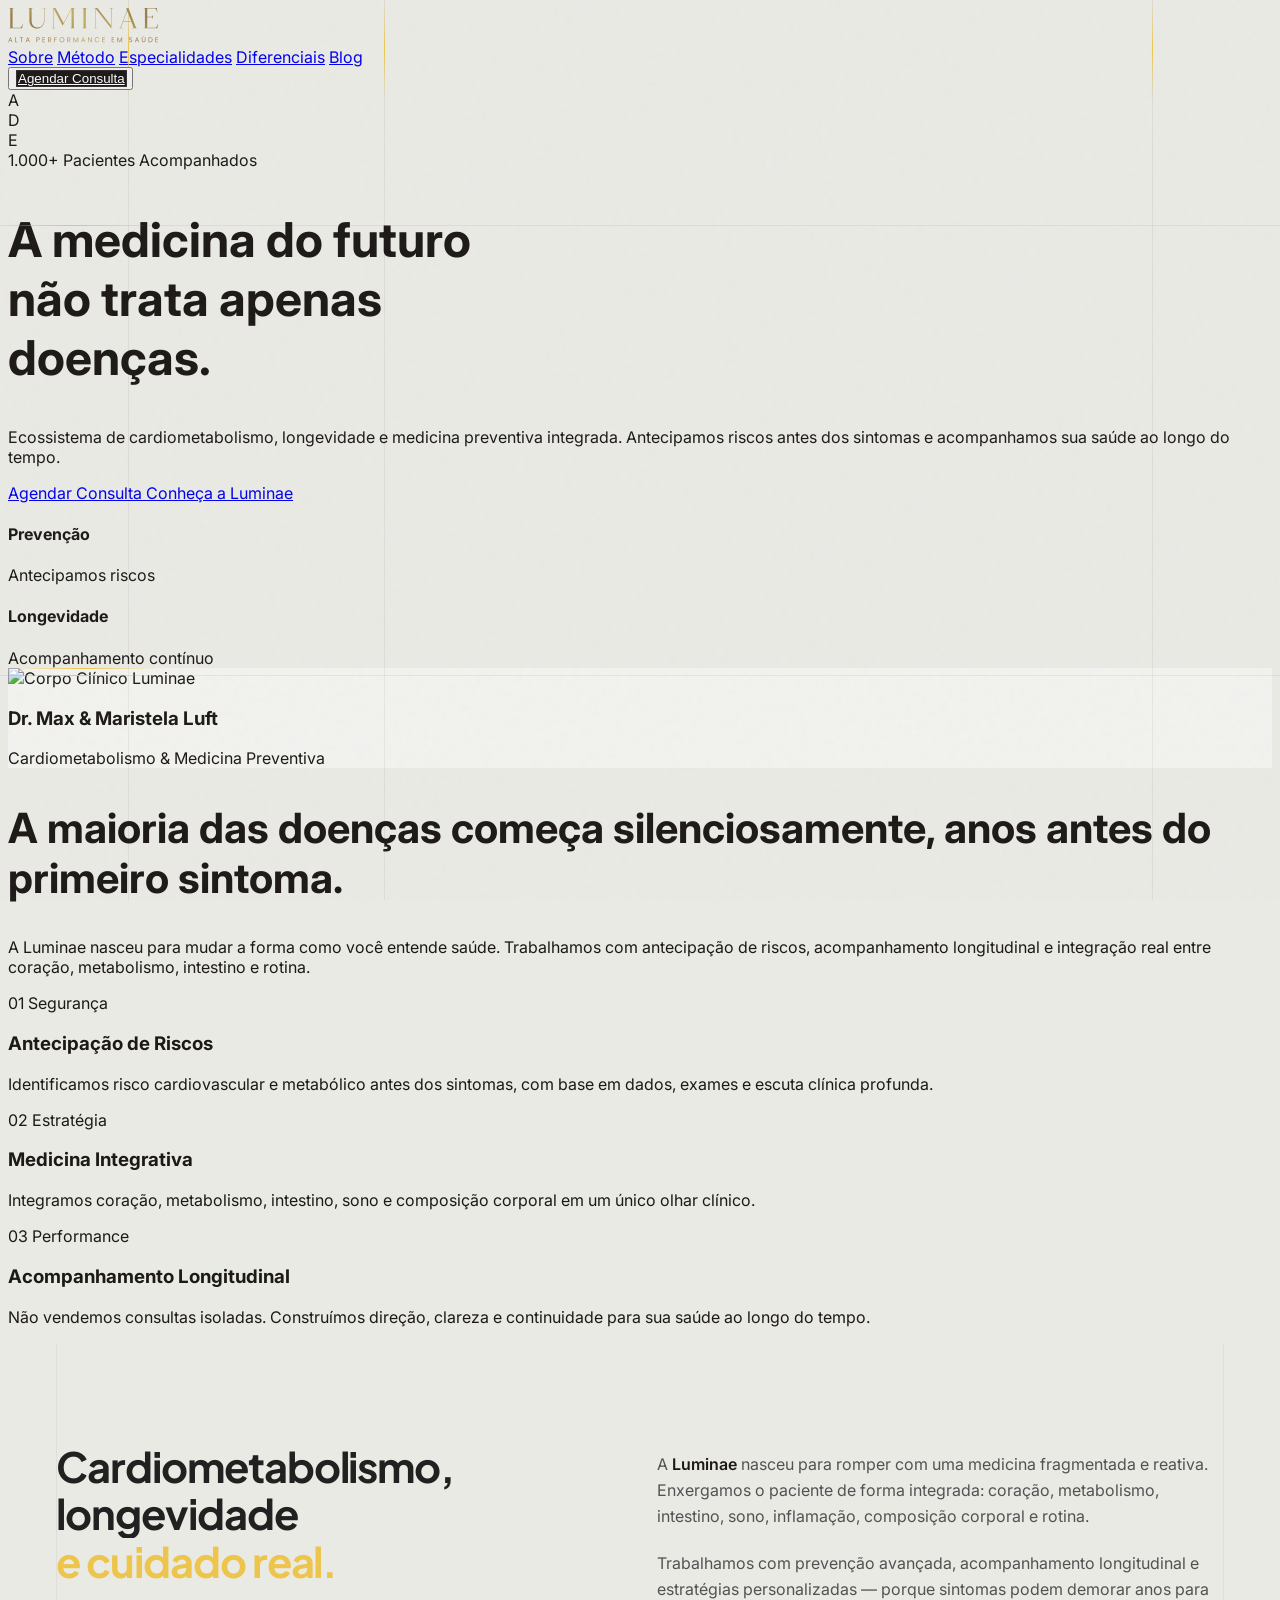
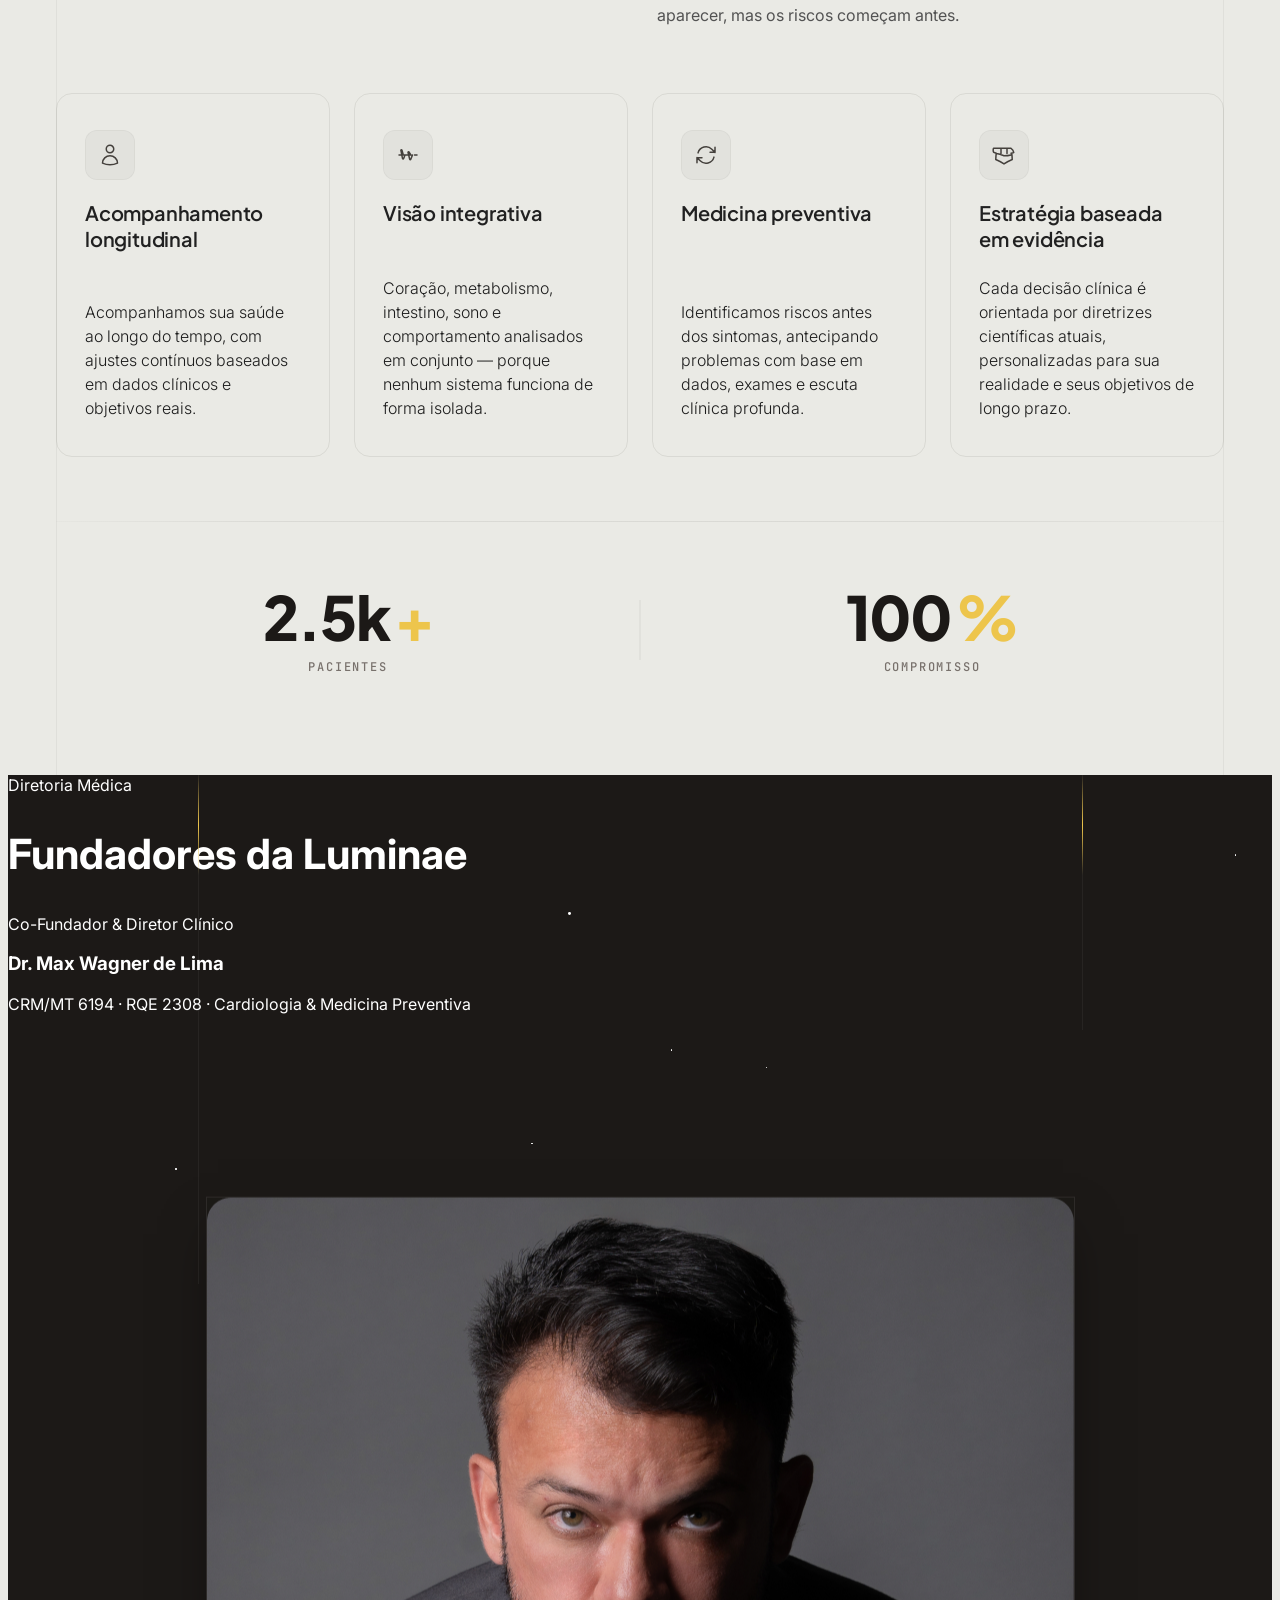
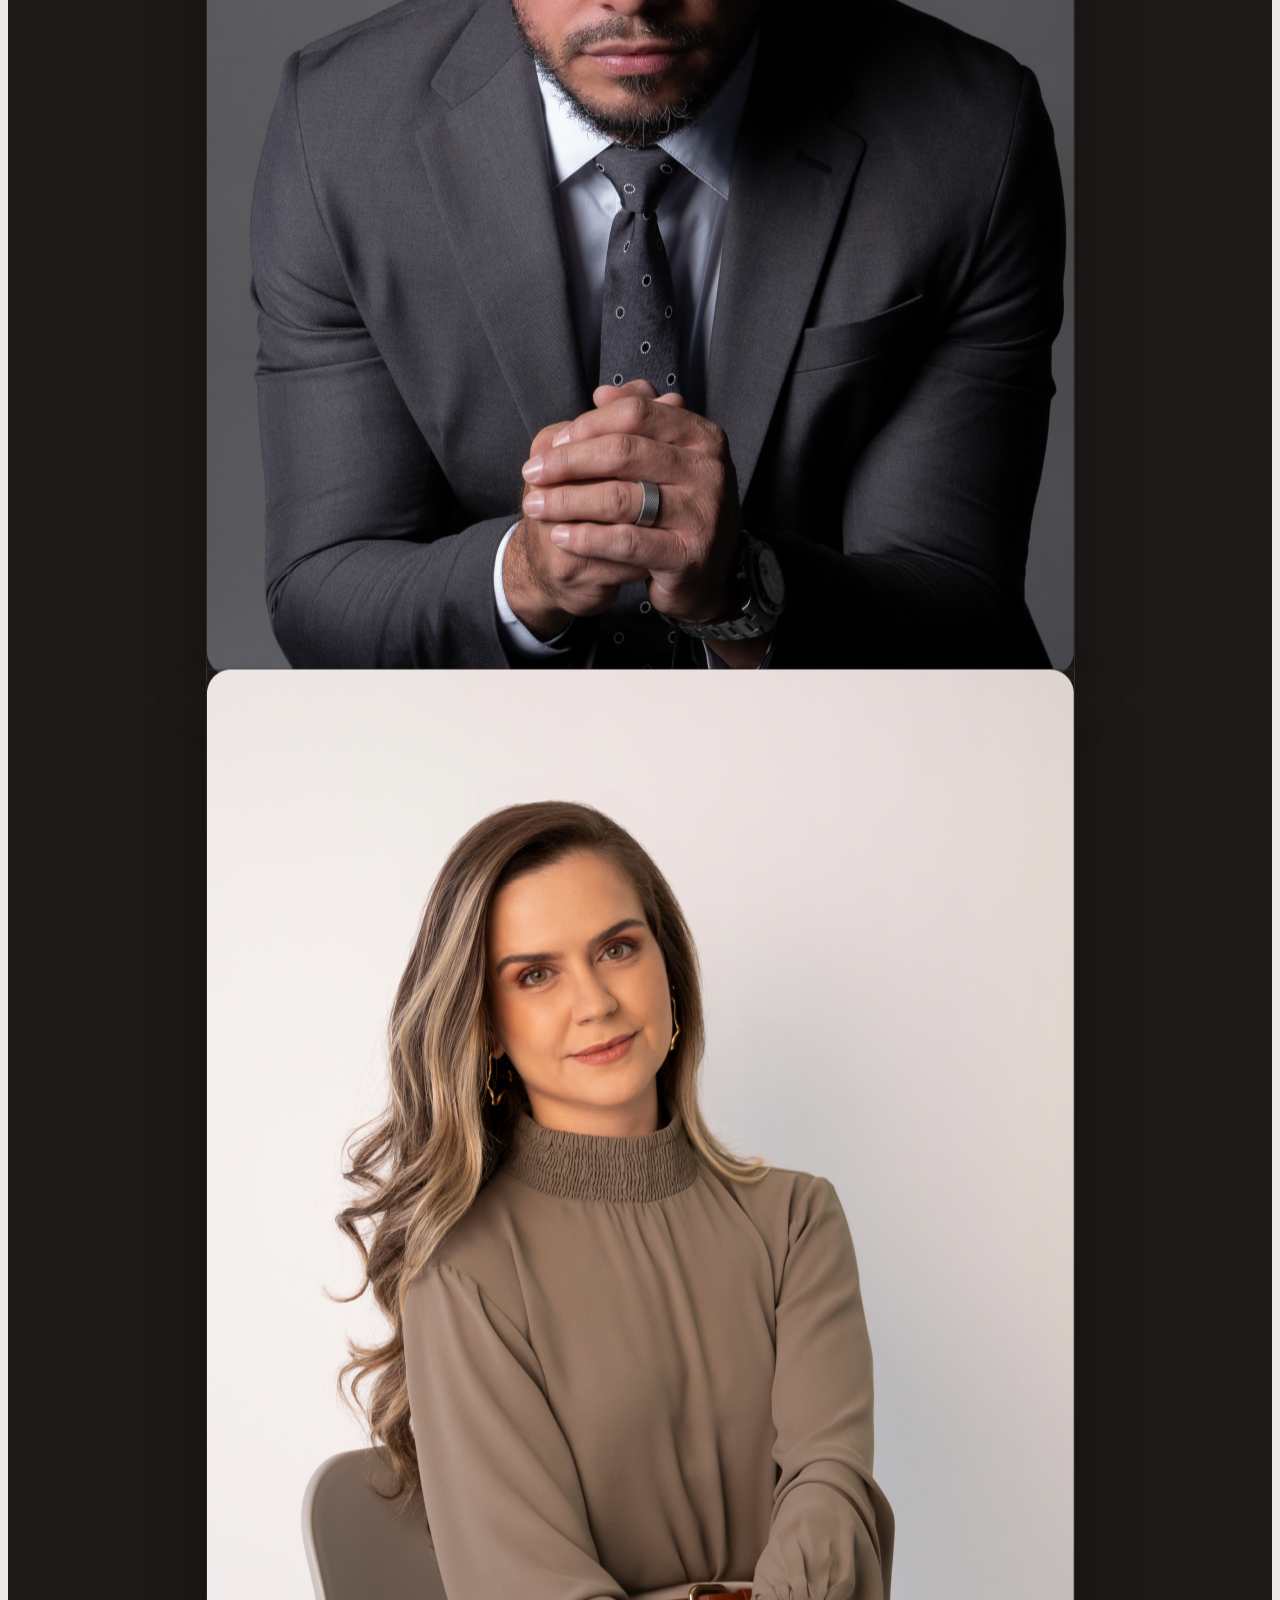
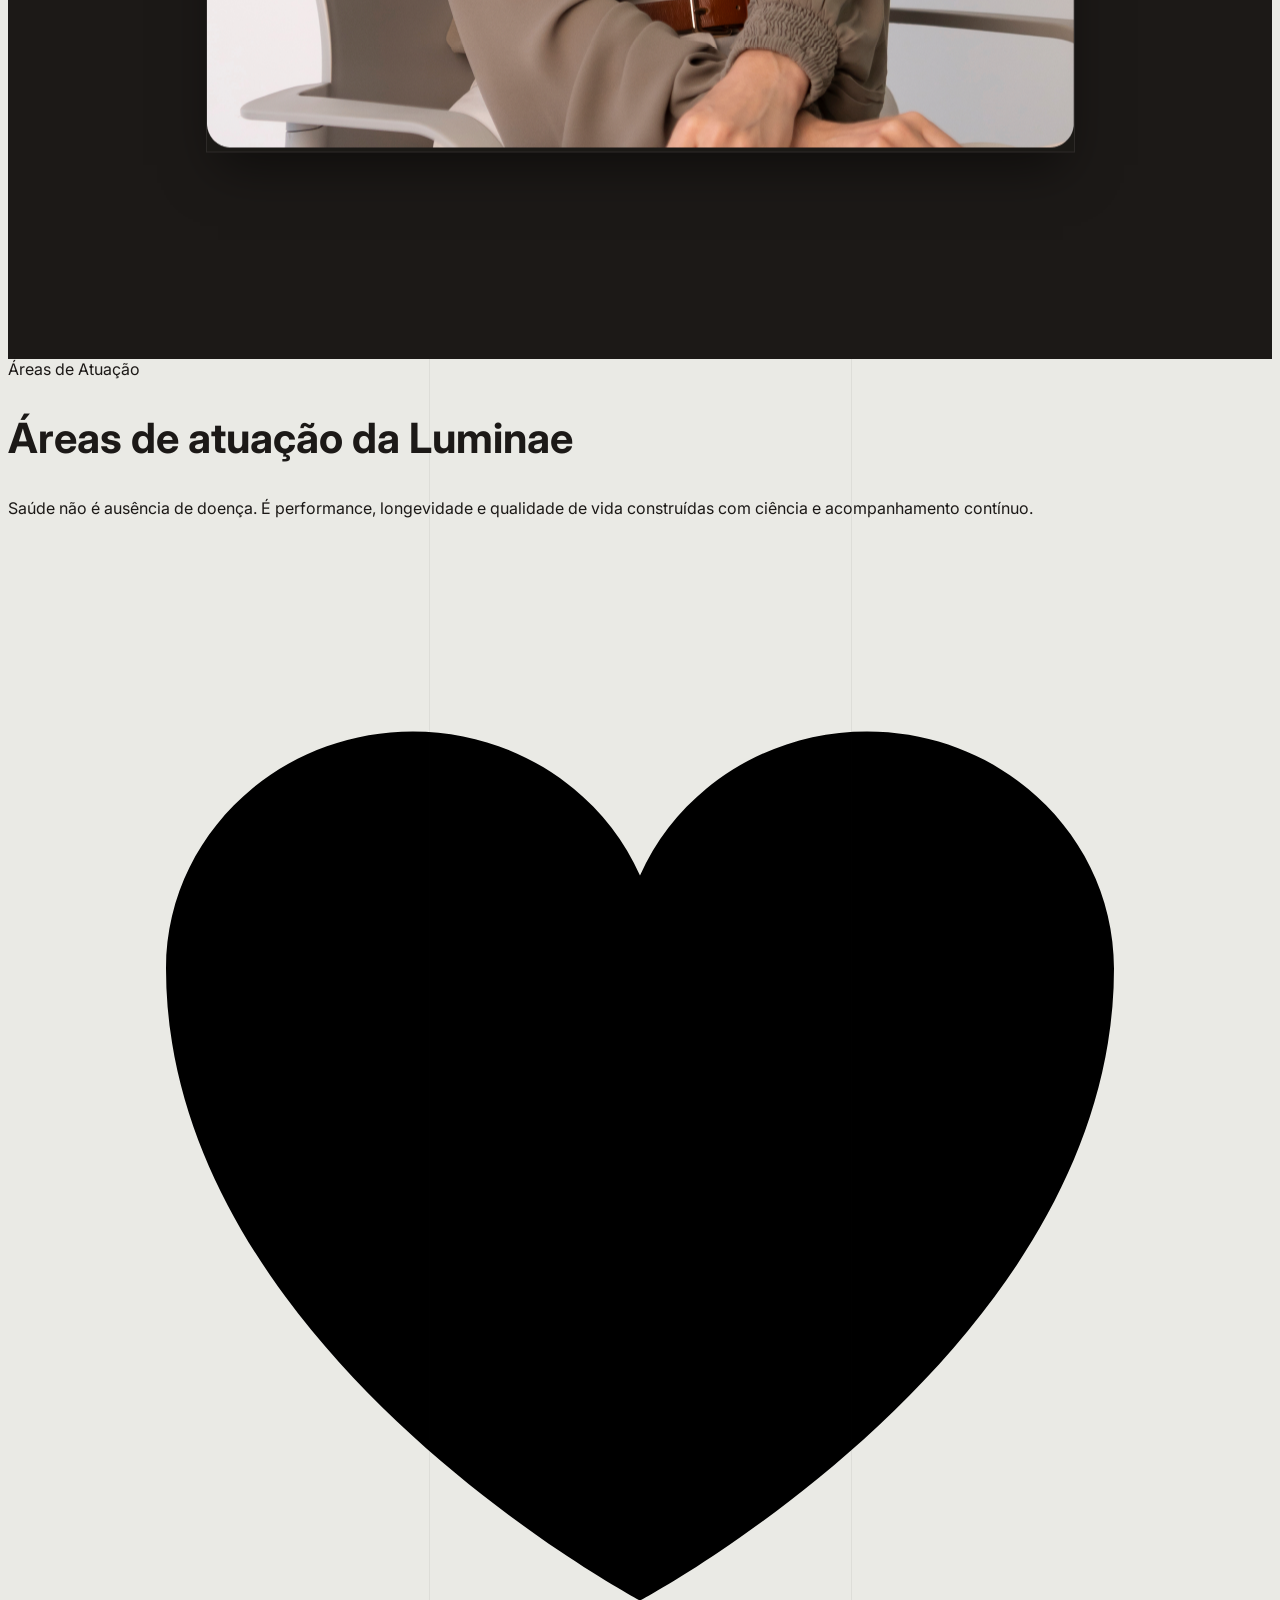
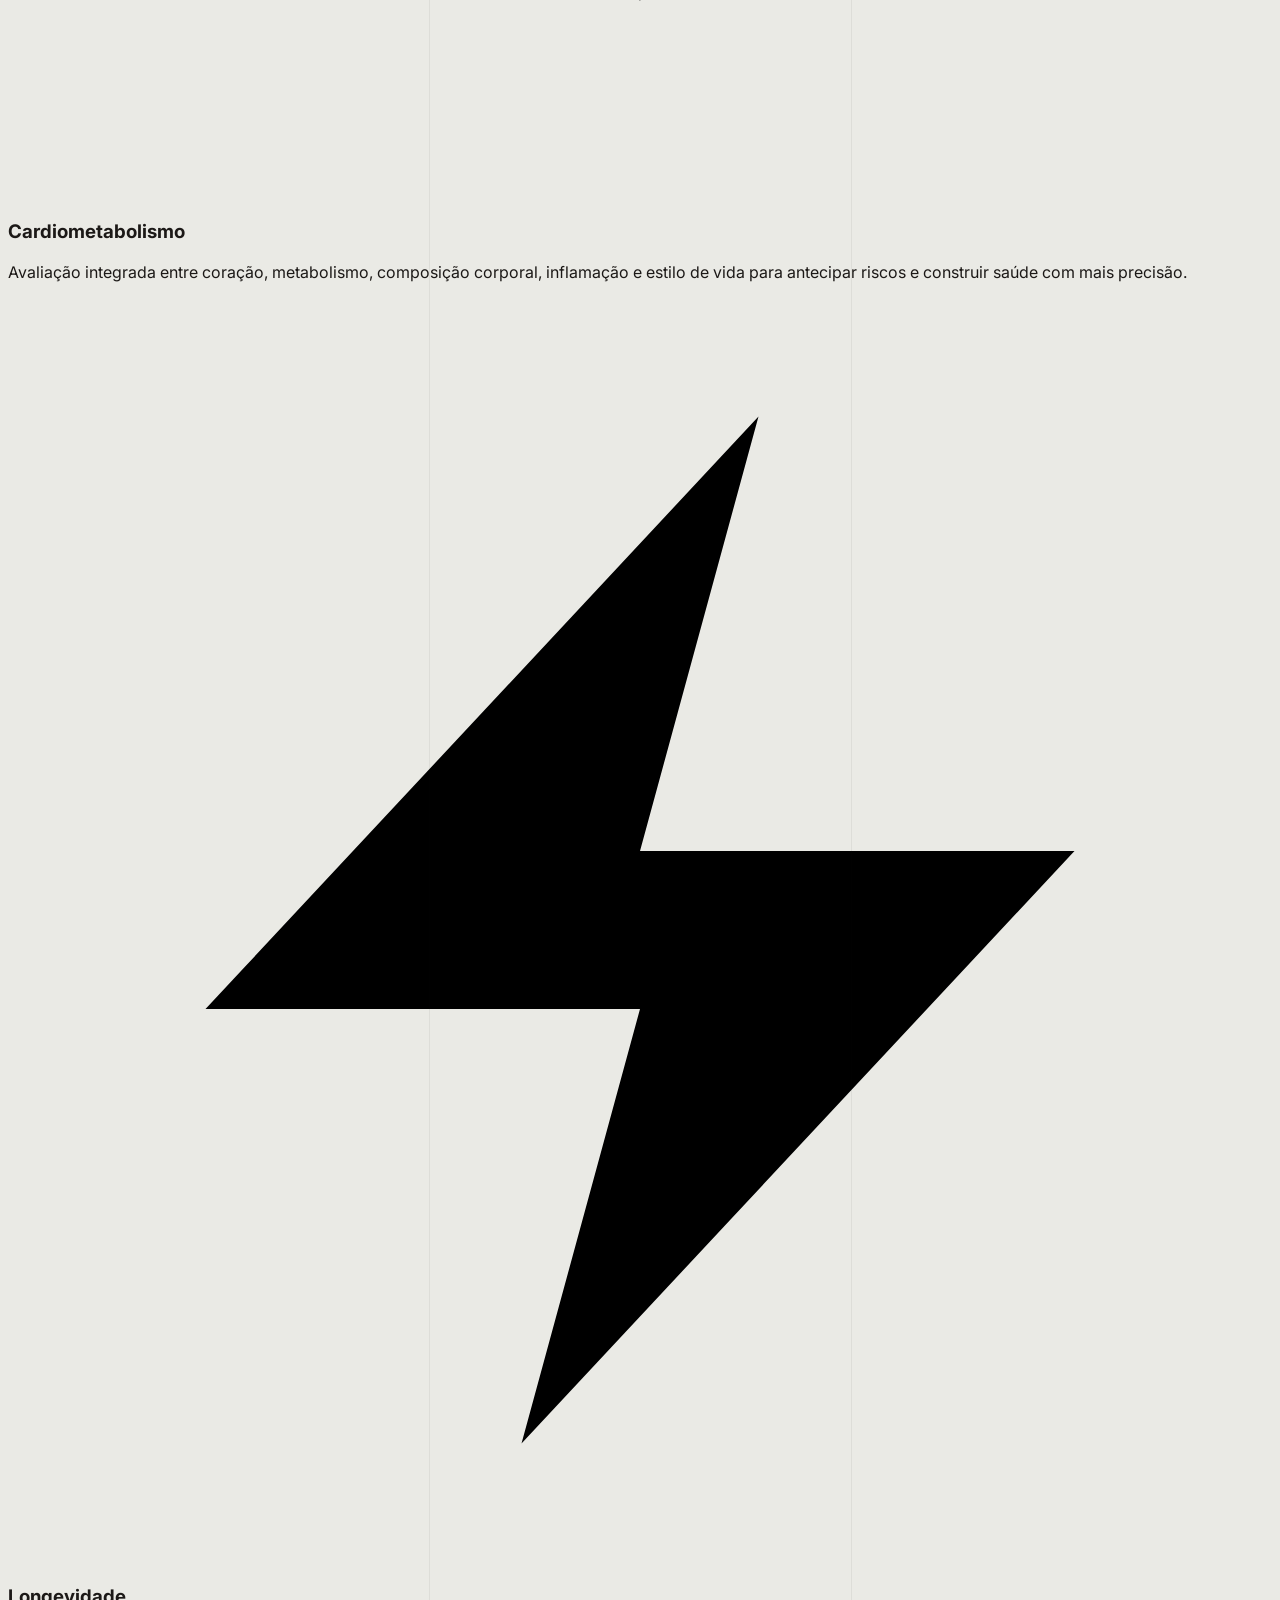
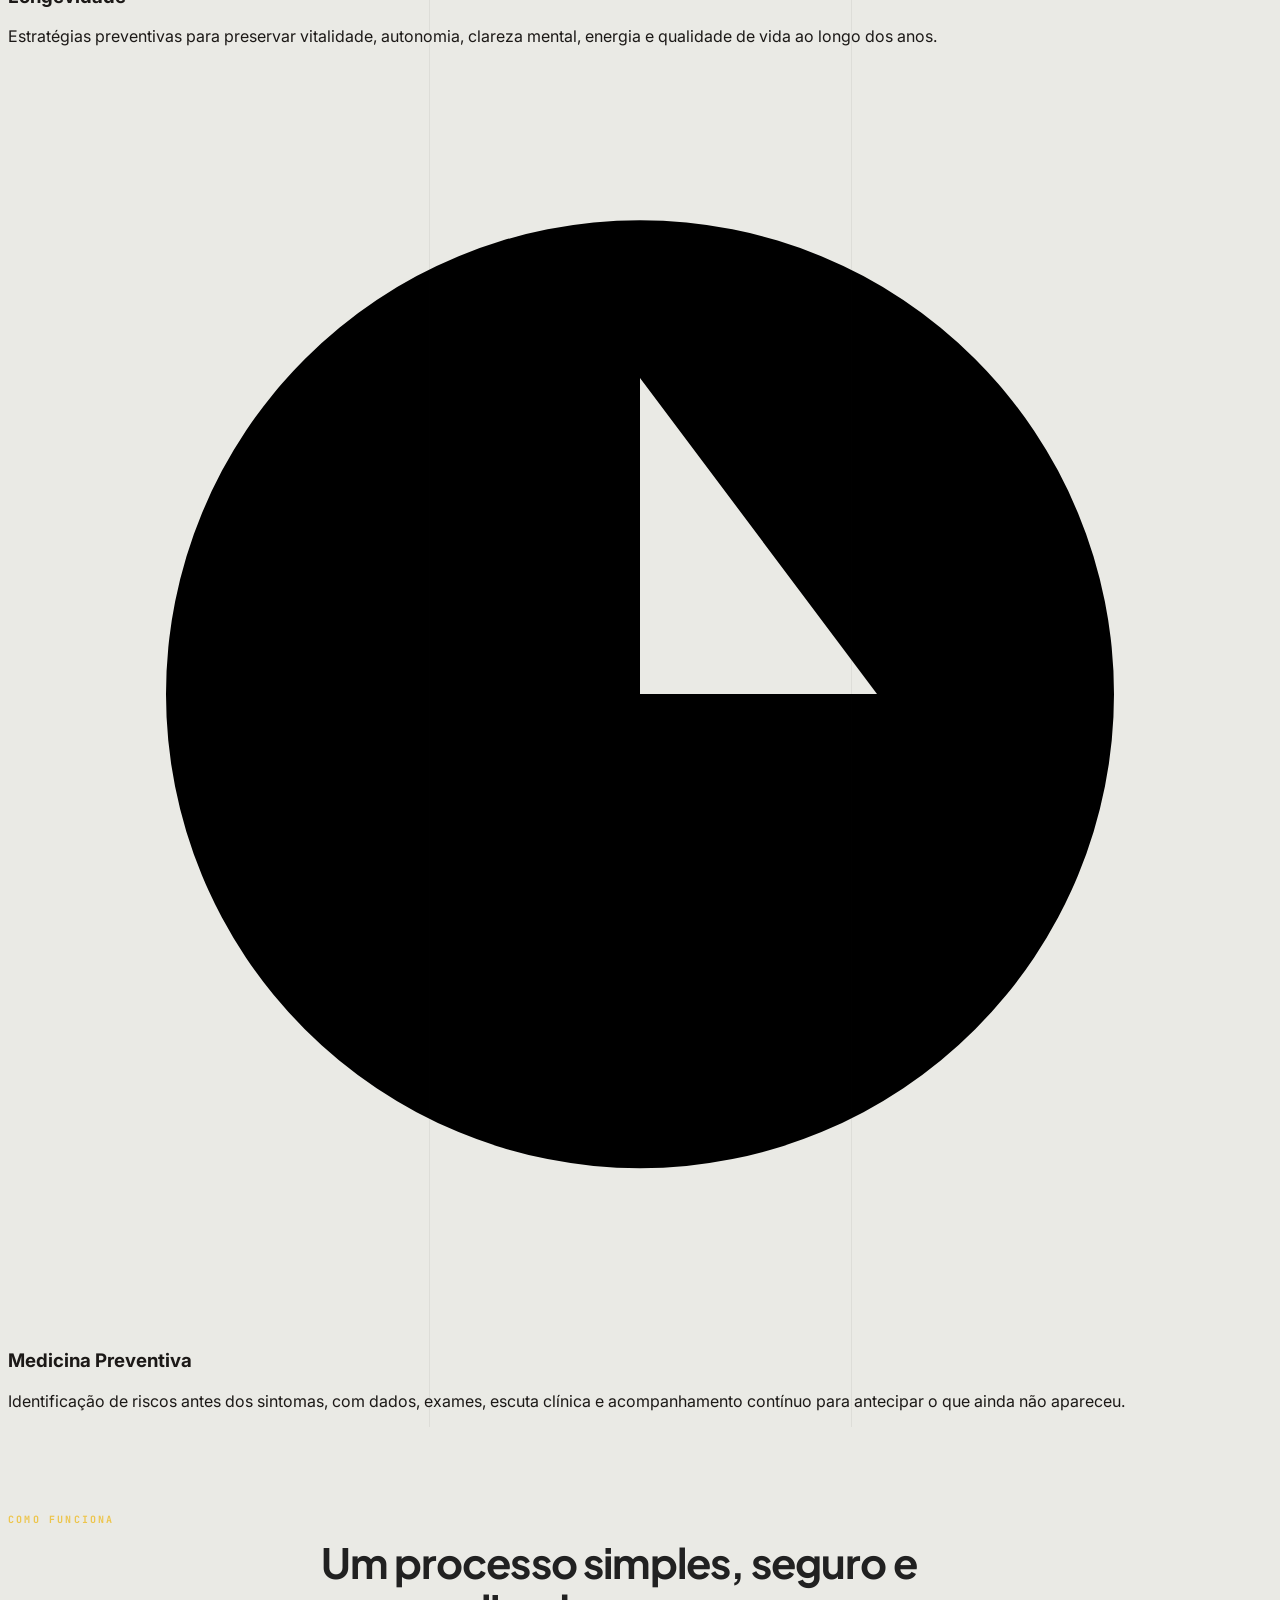
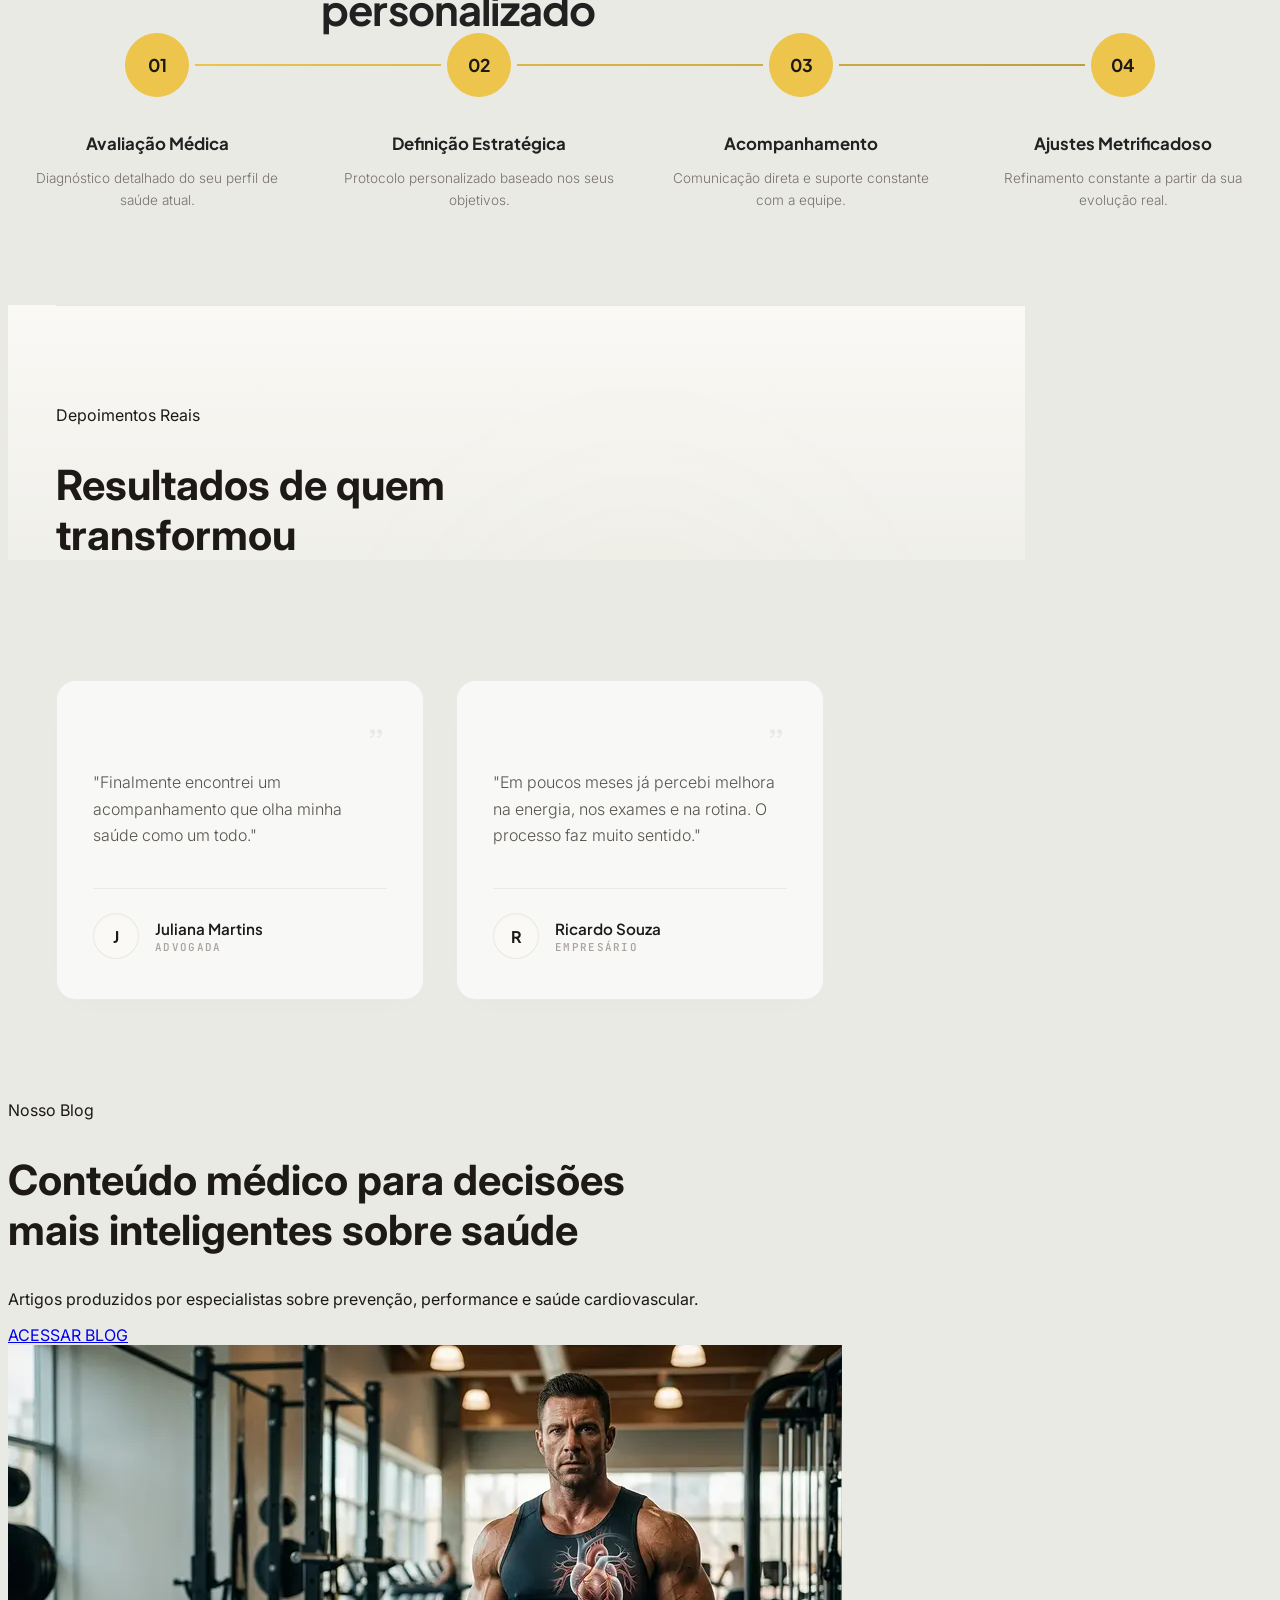
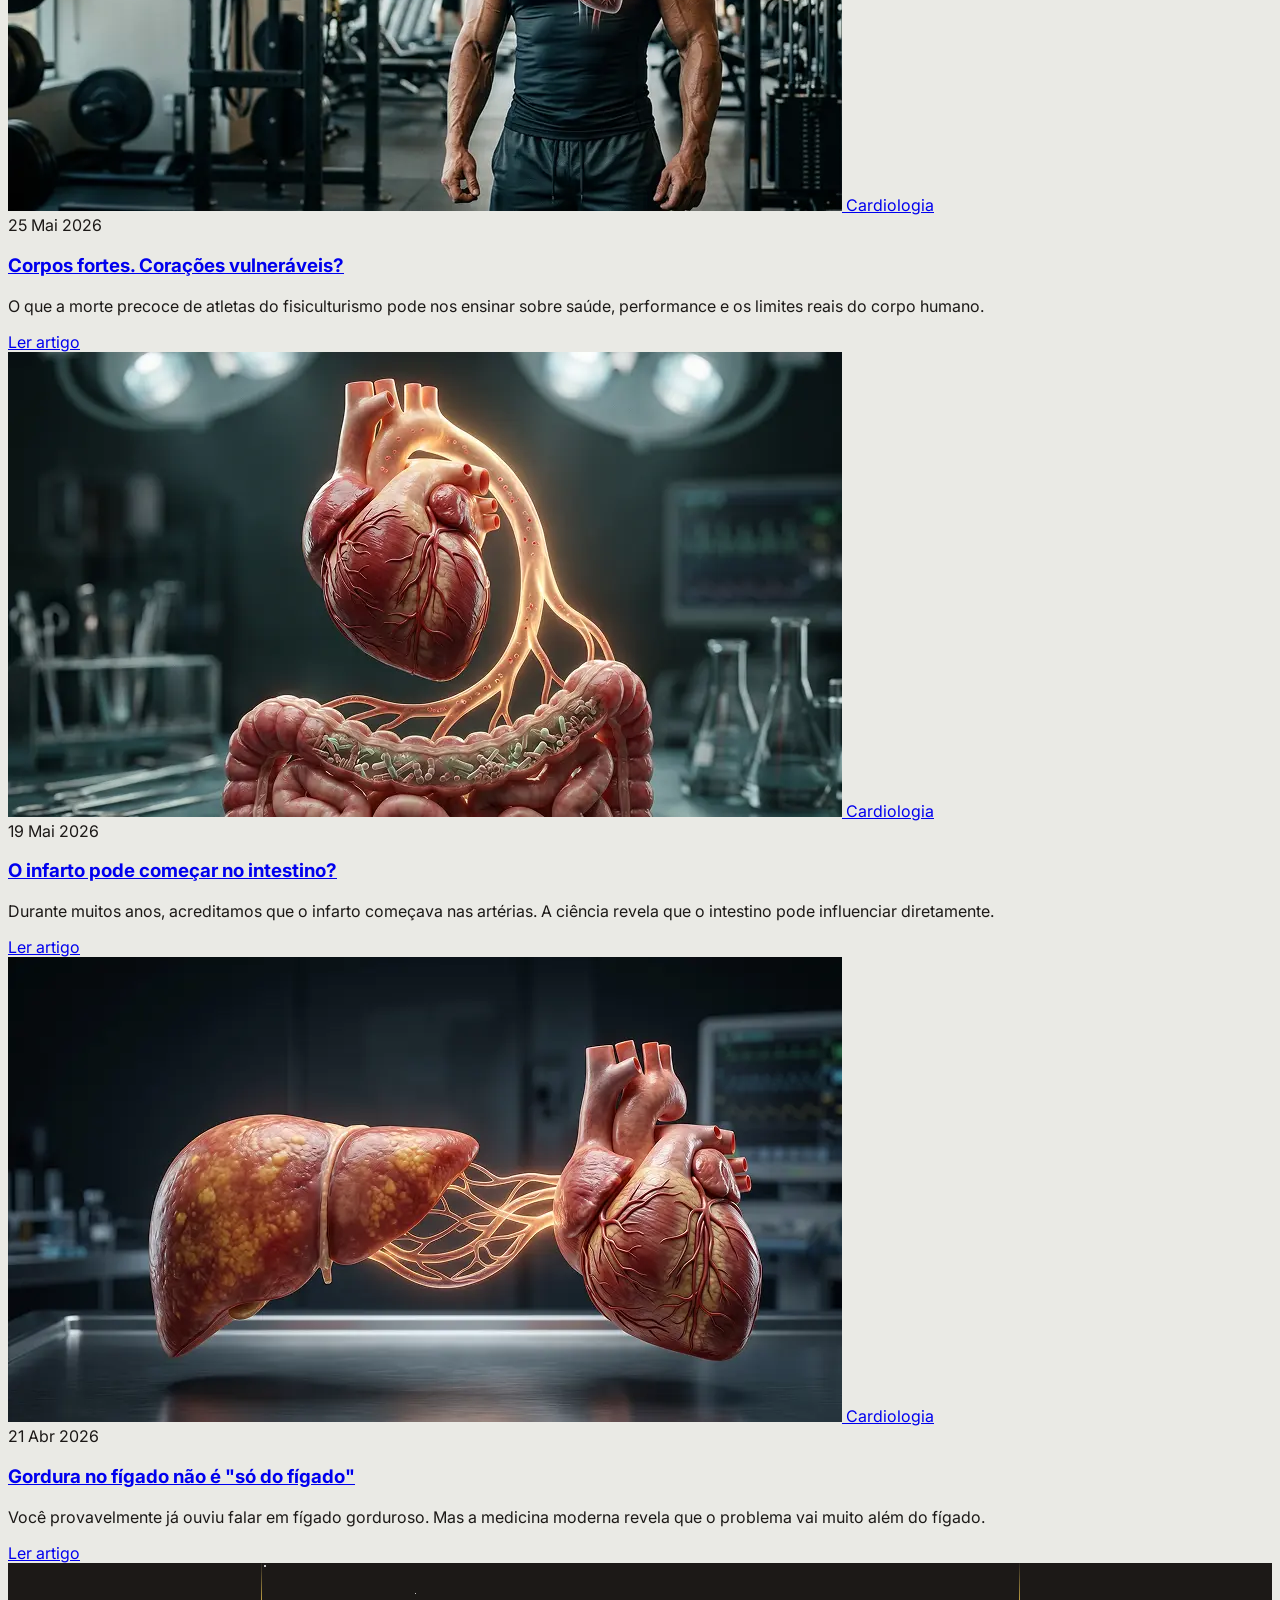
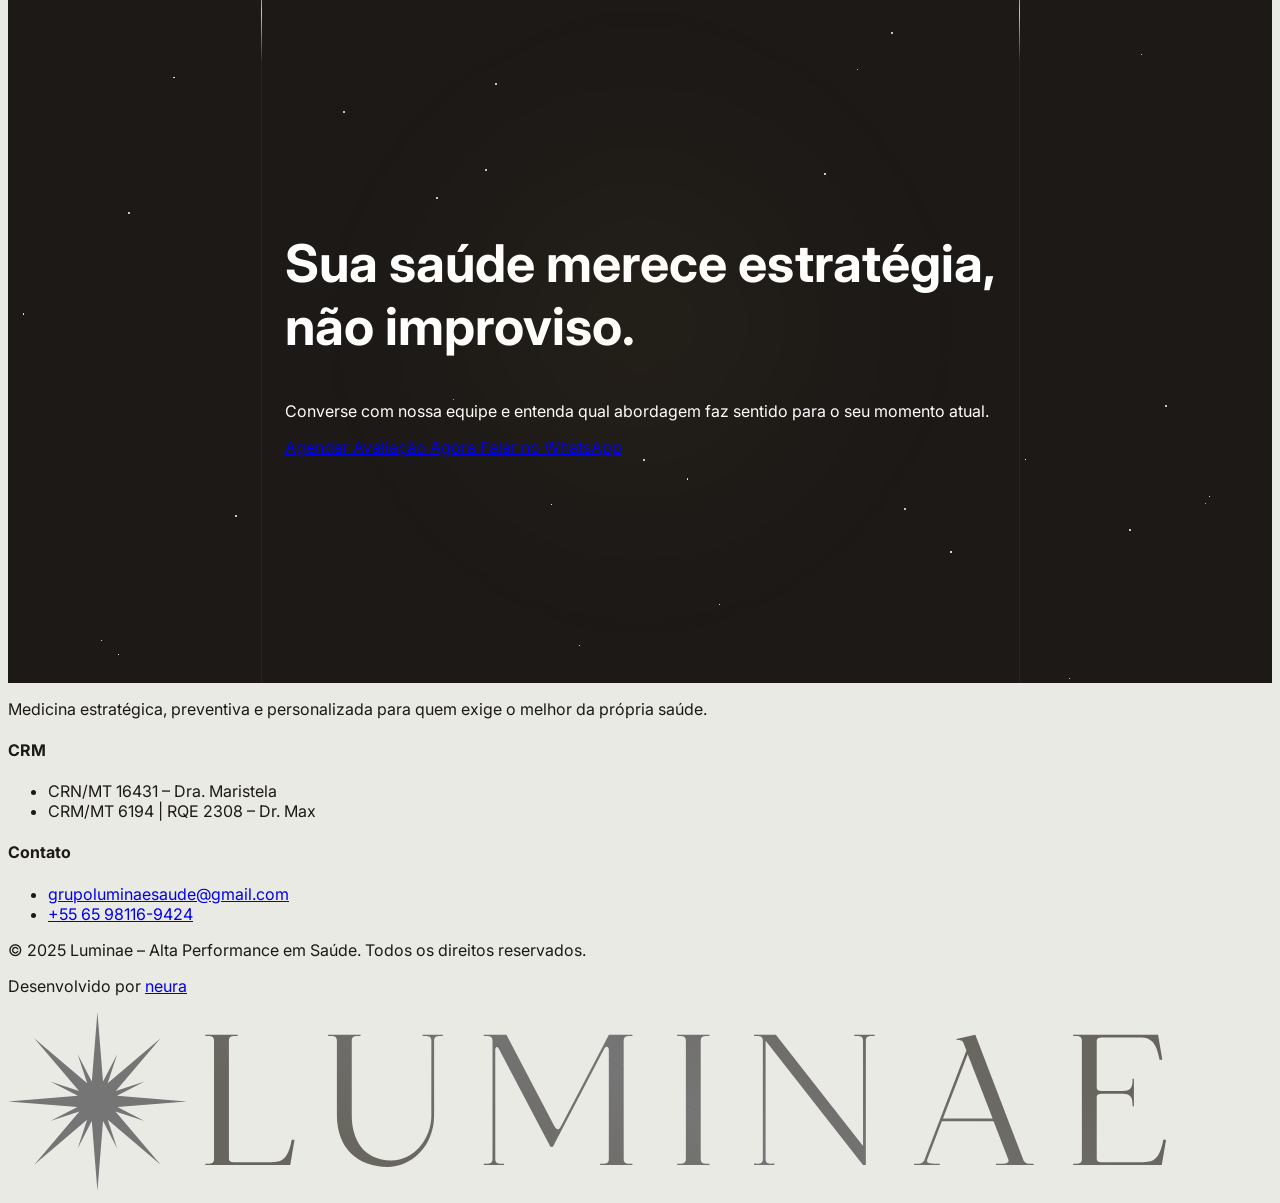
==== commit 76c74951: "fix: restaurar CRN/MT 16431 da Dra. Maristela (revertido pelo rebase) Co-Authored-By: Claude Sonnet " ====
--- a/index.html
+++ b/index.html
@@ -669,7 +669,7 @@
             <div class="flex flex-col gap-2">
               <h3 class="font-display font-bold text-3xl sm:text-4xl text-white">Maristela Luft</h3>
               <span class="text-xs font-mono text-stone-400">
-                CRN/MT 000000 · Nutrição Funcional & Saúde Intestinal
+                CRN/MT 16431 · Nutrição Funcional & Saúde Intestinal
               </span>
             </div>
 
@@ -1242,7 +1242,7 @@
               CRM
             </h4>
             <ul class="space-y-3 text-xs font-sans text-stone-500 font-light">
-              <li>CRM/SP 000000 &ndash; Dra. Maristela</li>
+              <li>CRN/MT 16431 &ndash; Dra. Maristela</li>
               <li>CRM/MT 6194 | RQE 2308 &ndash; Dr. Max</li>
             </ul>
           </div>
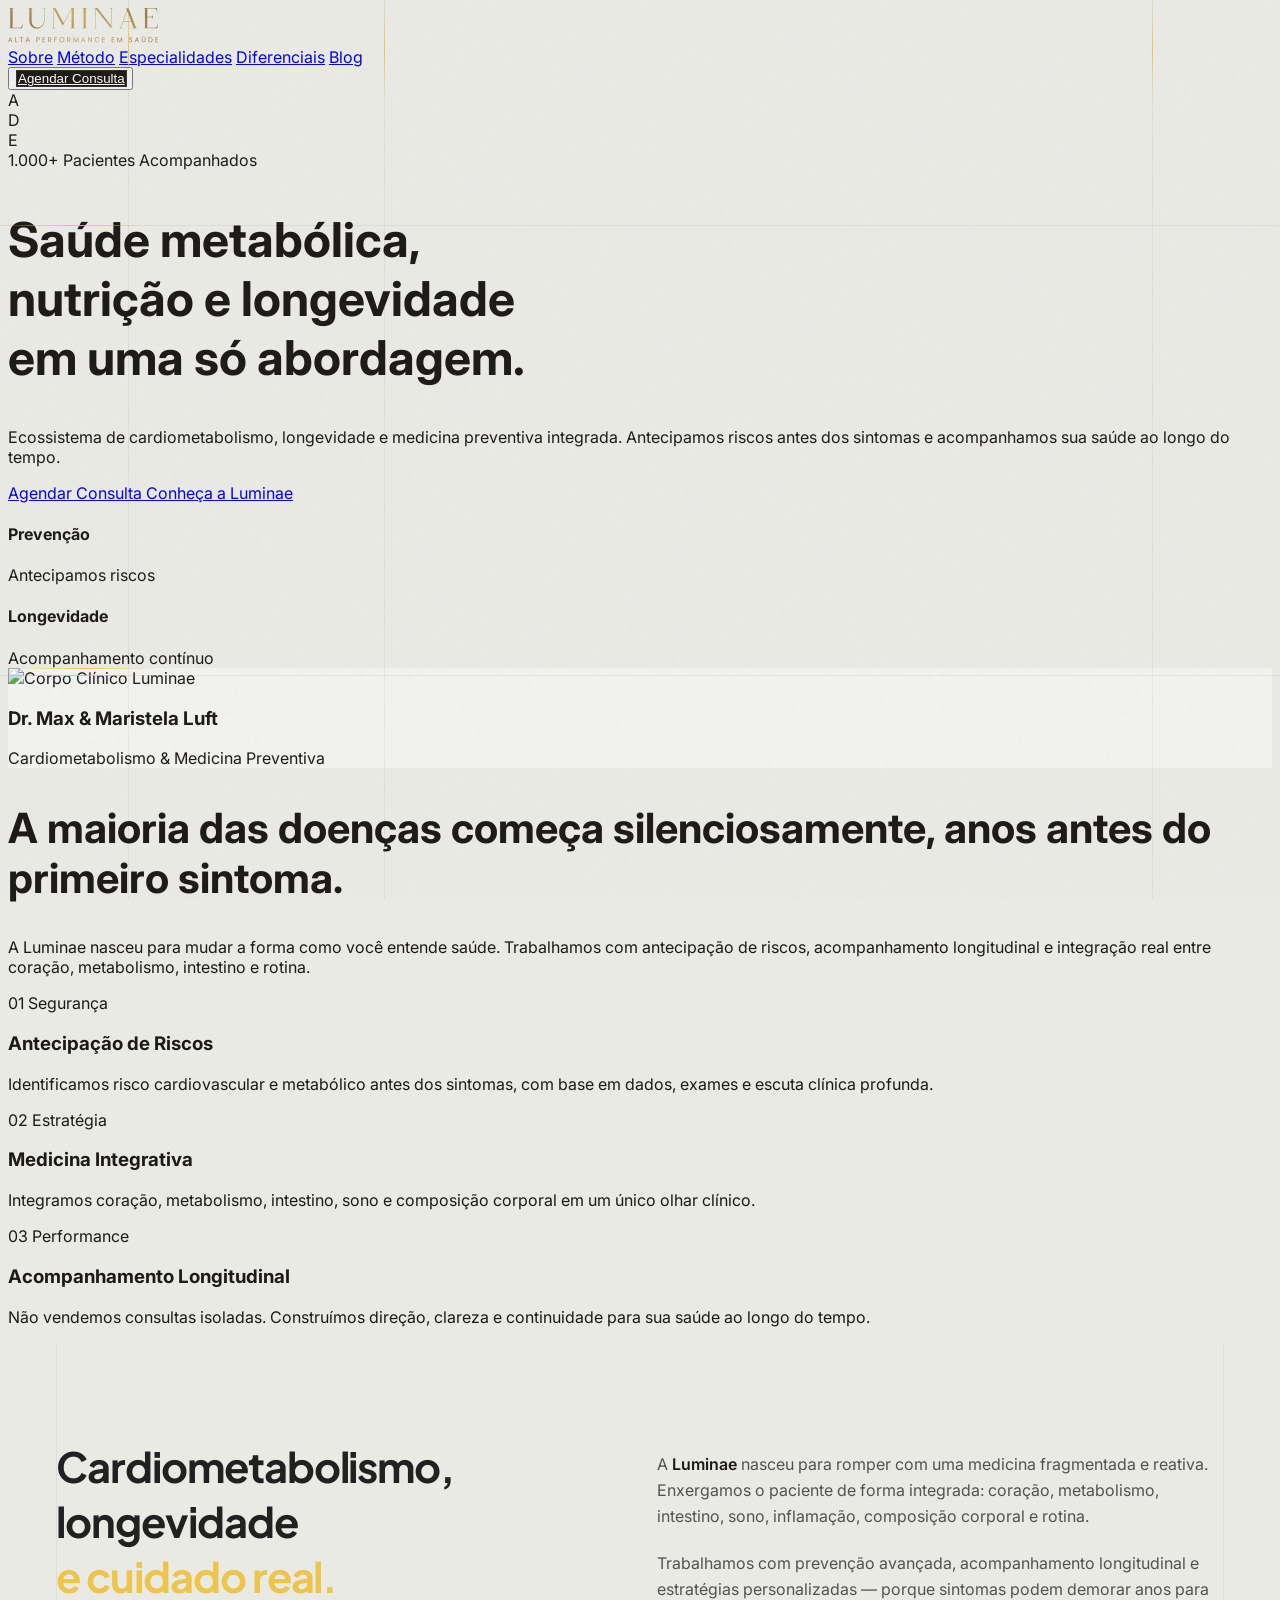
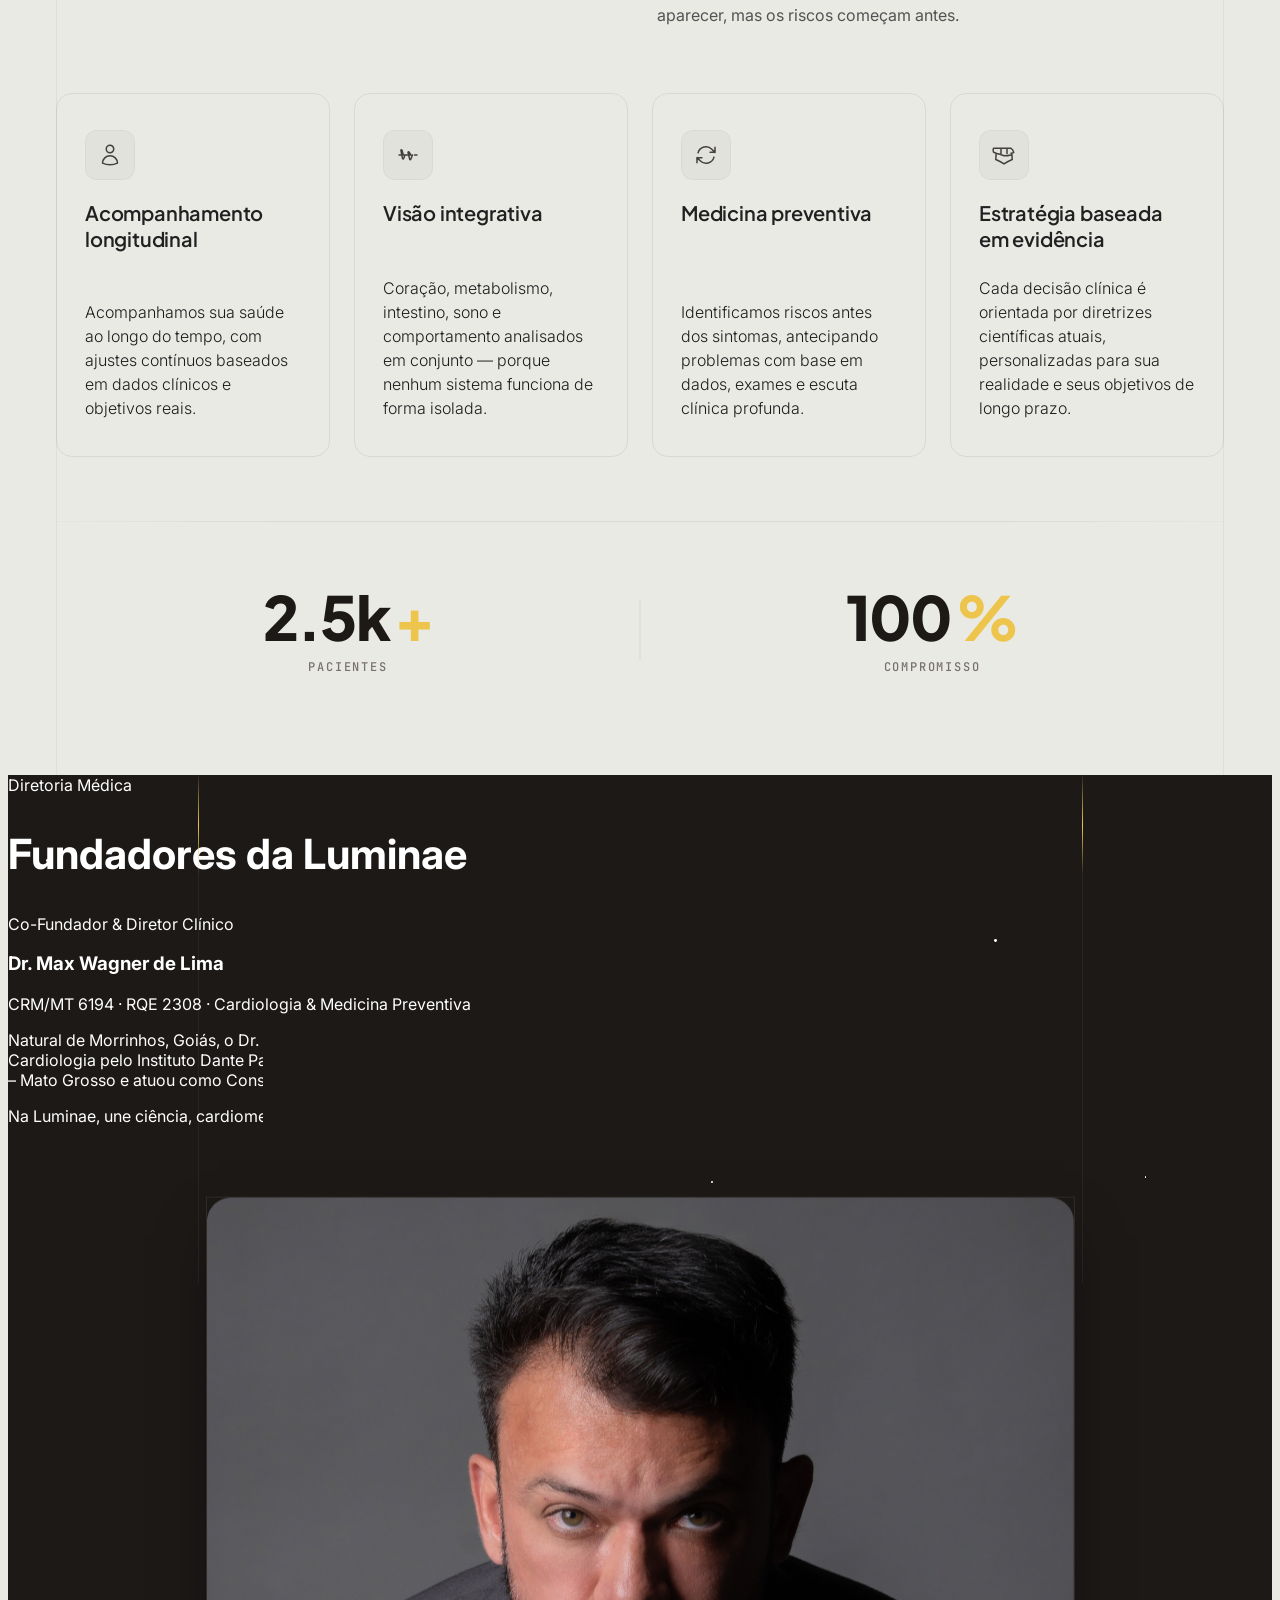
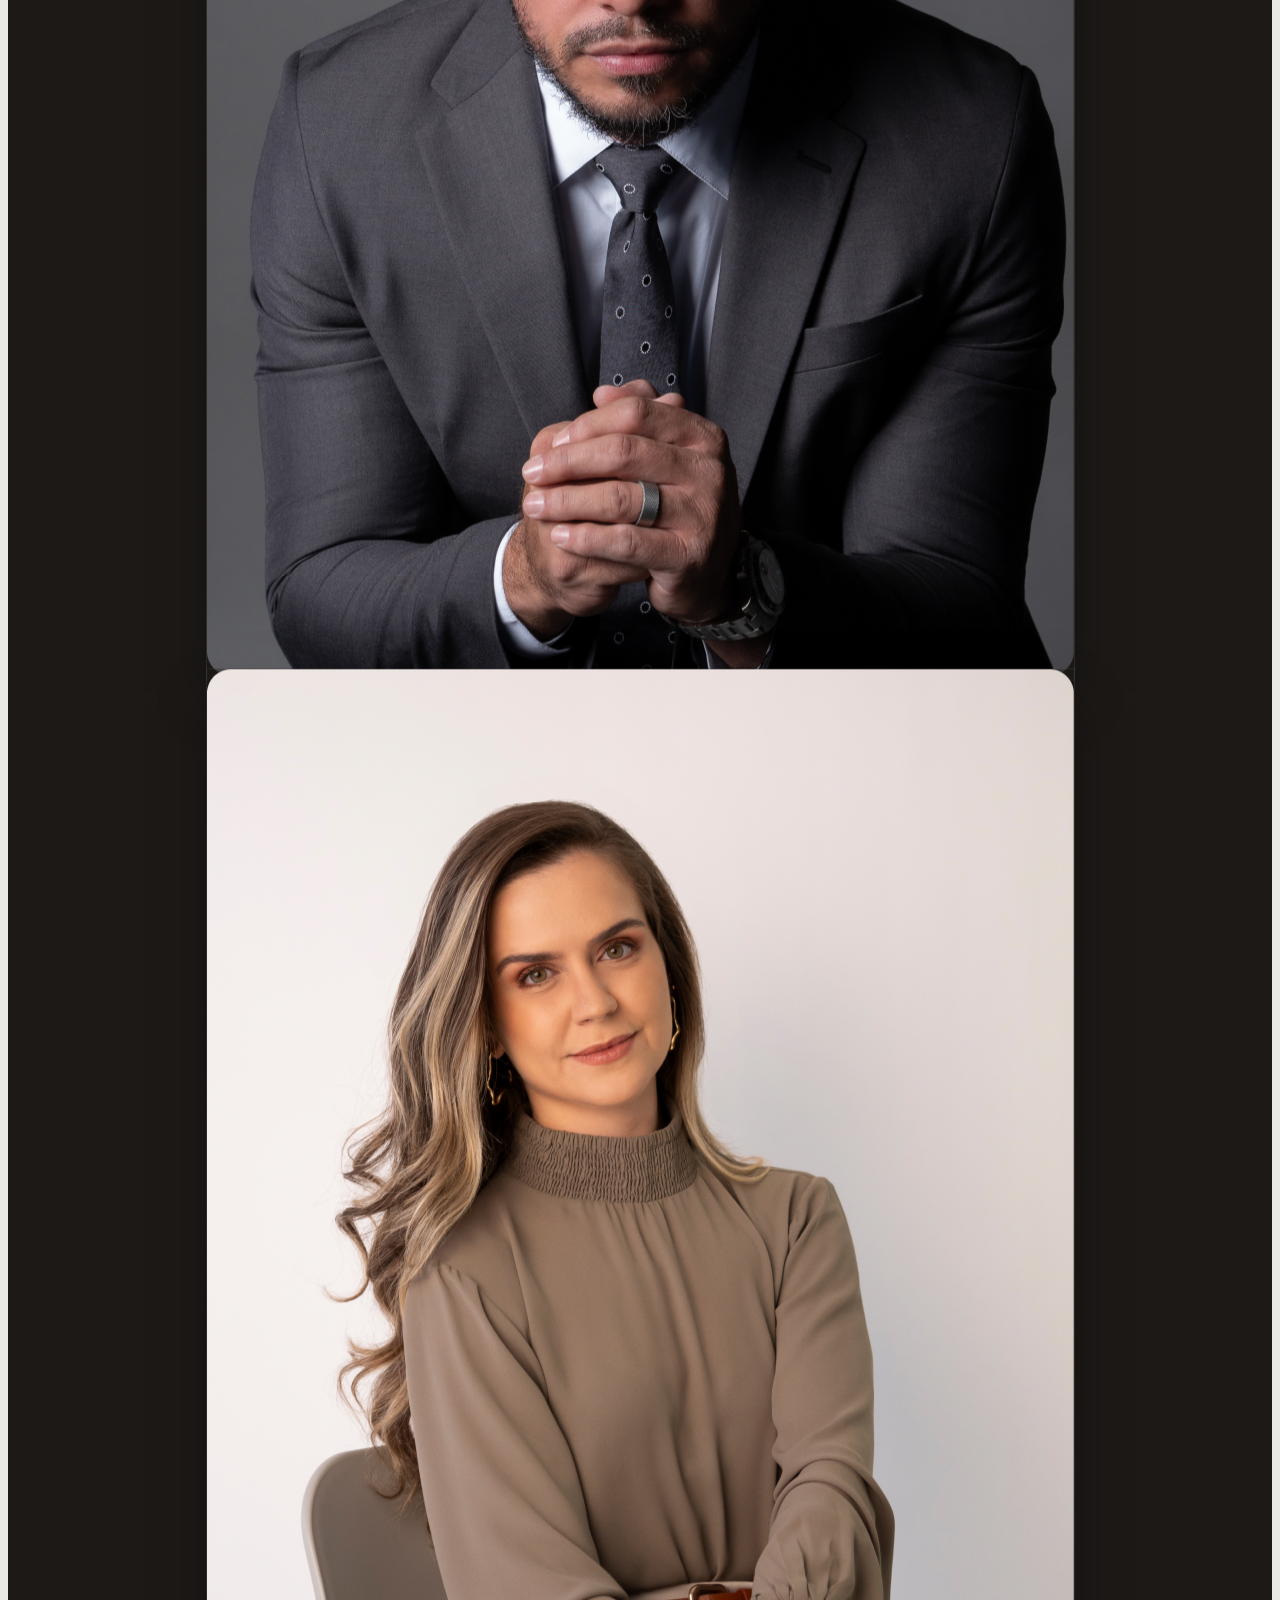
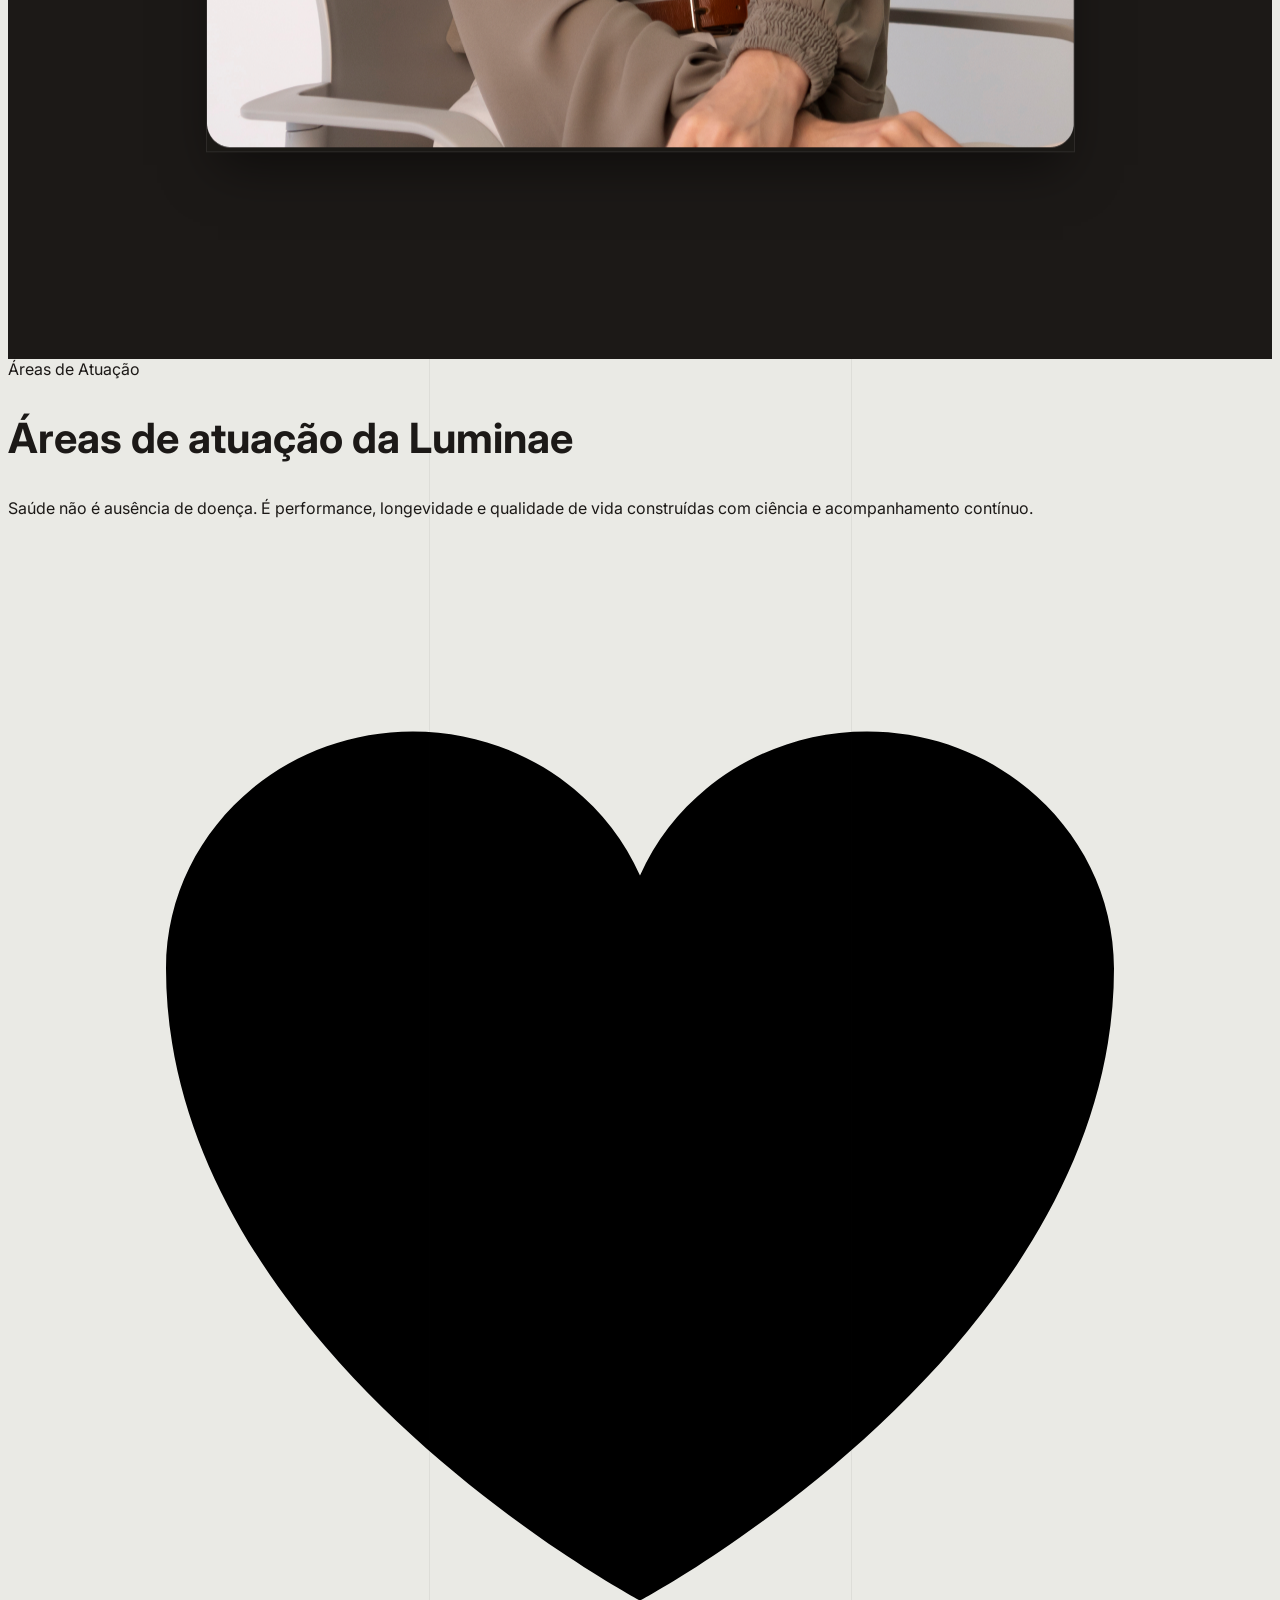
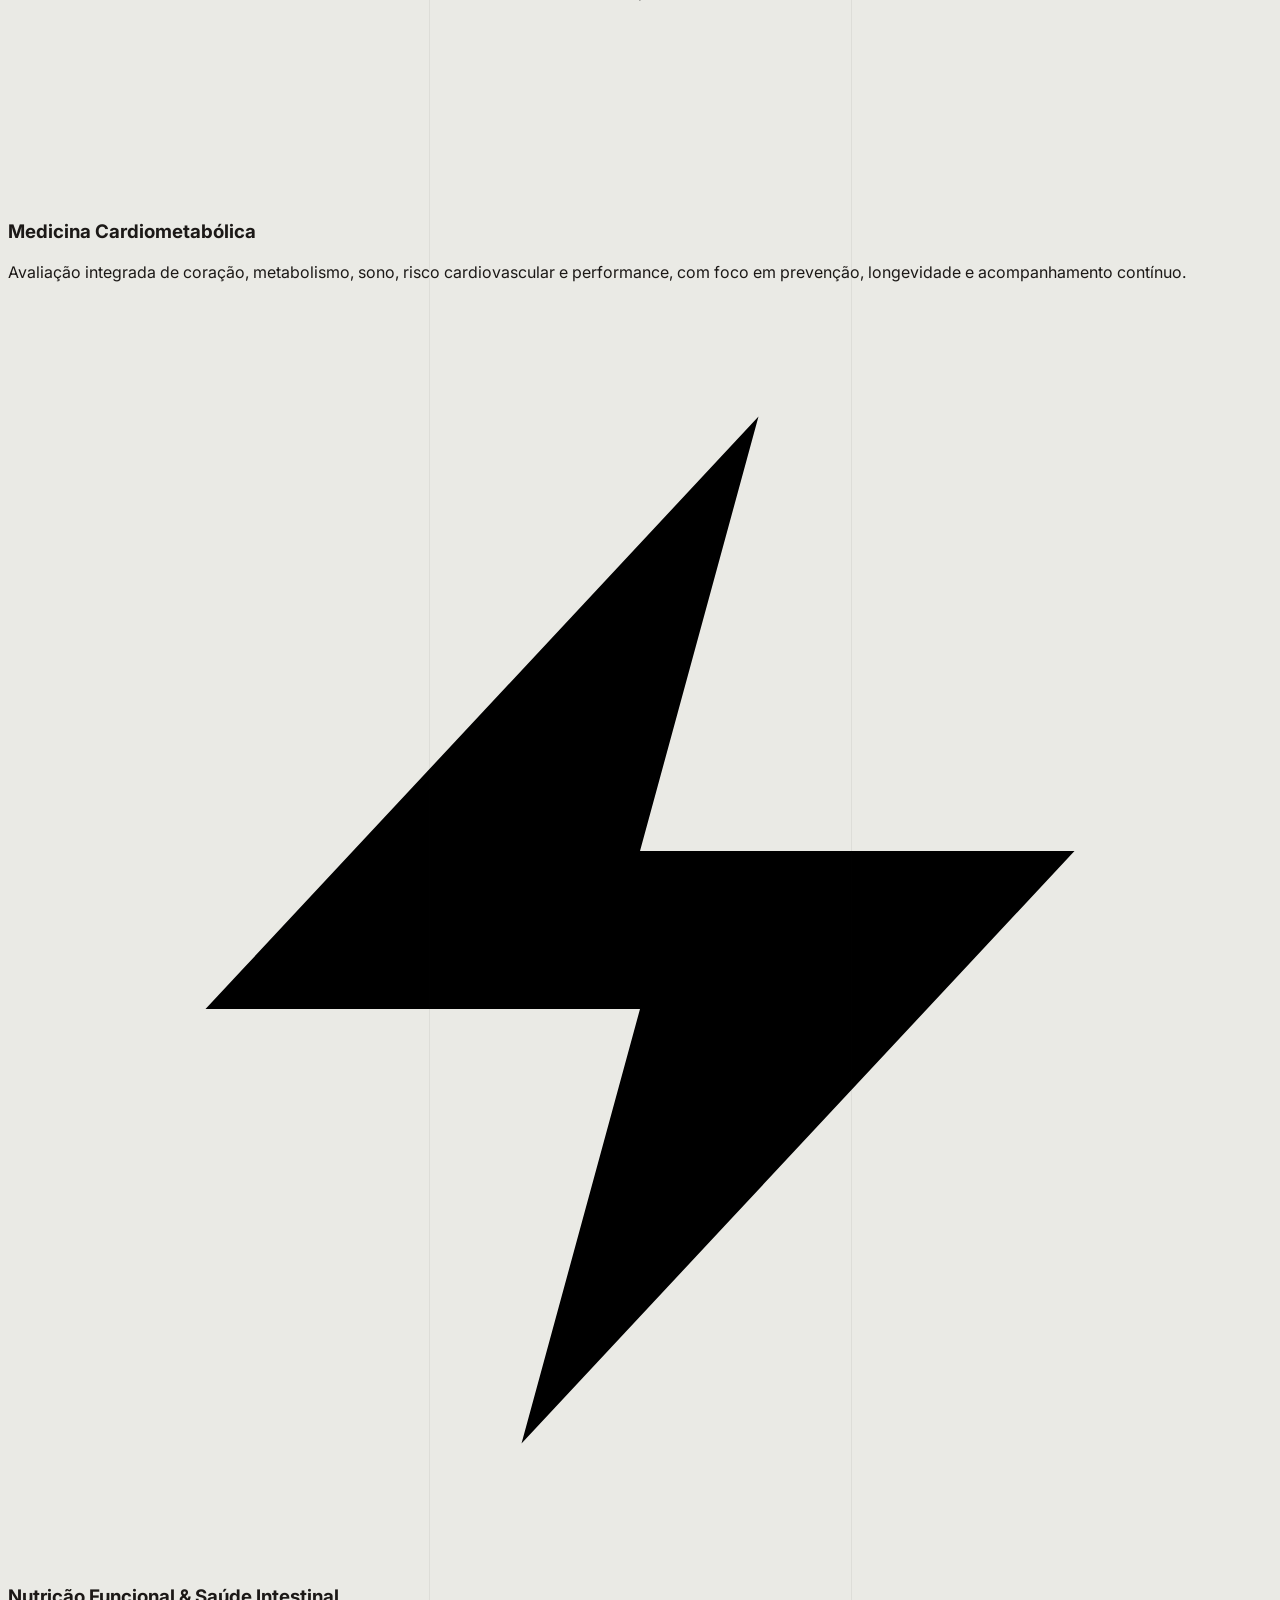
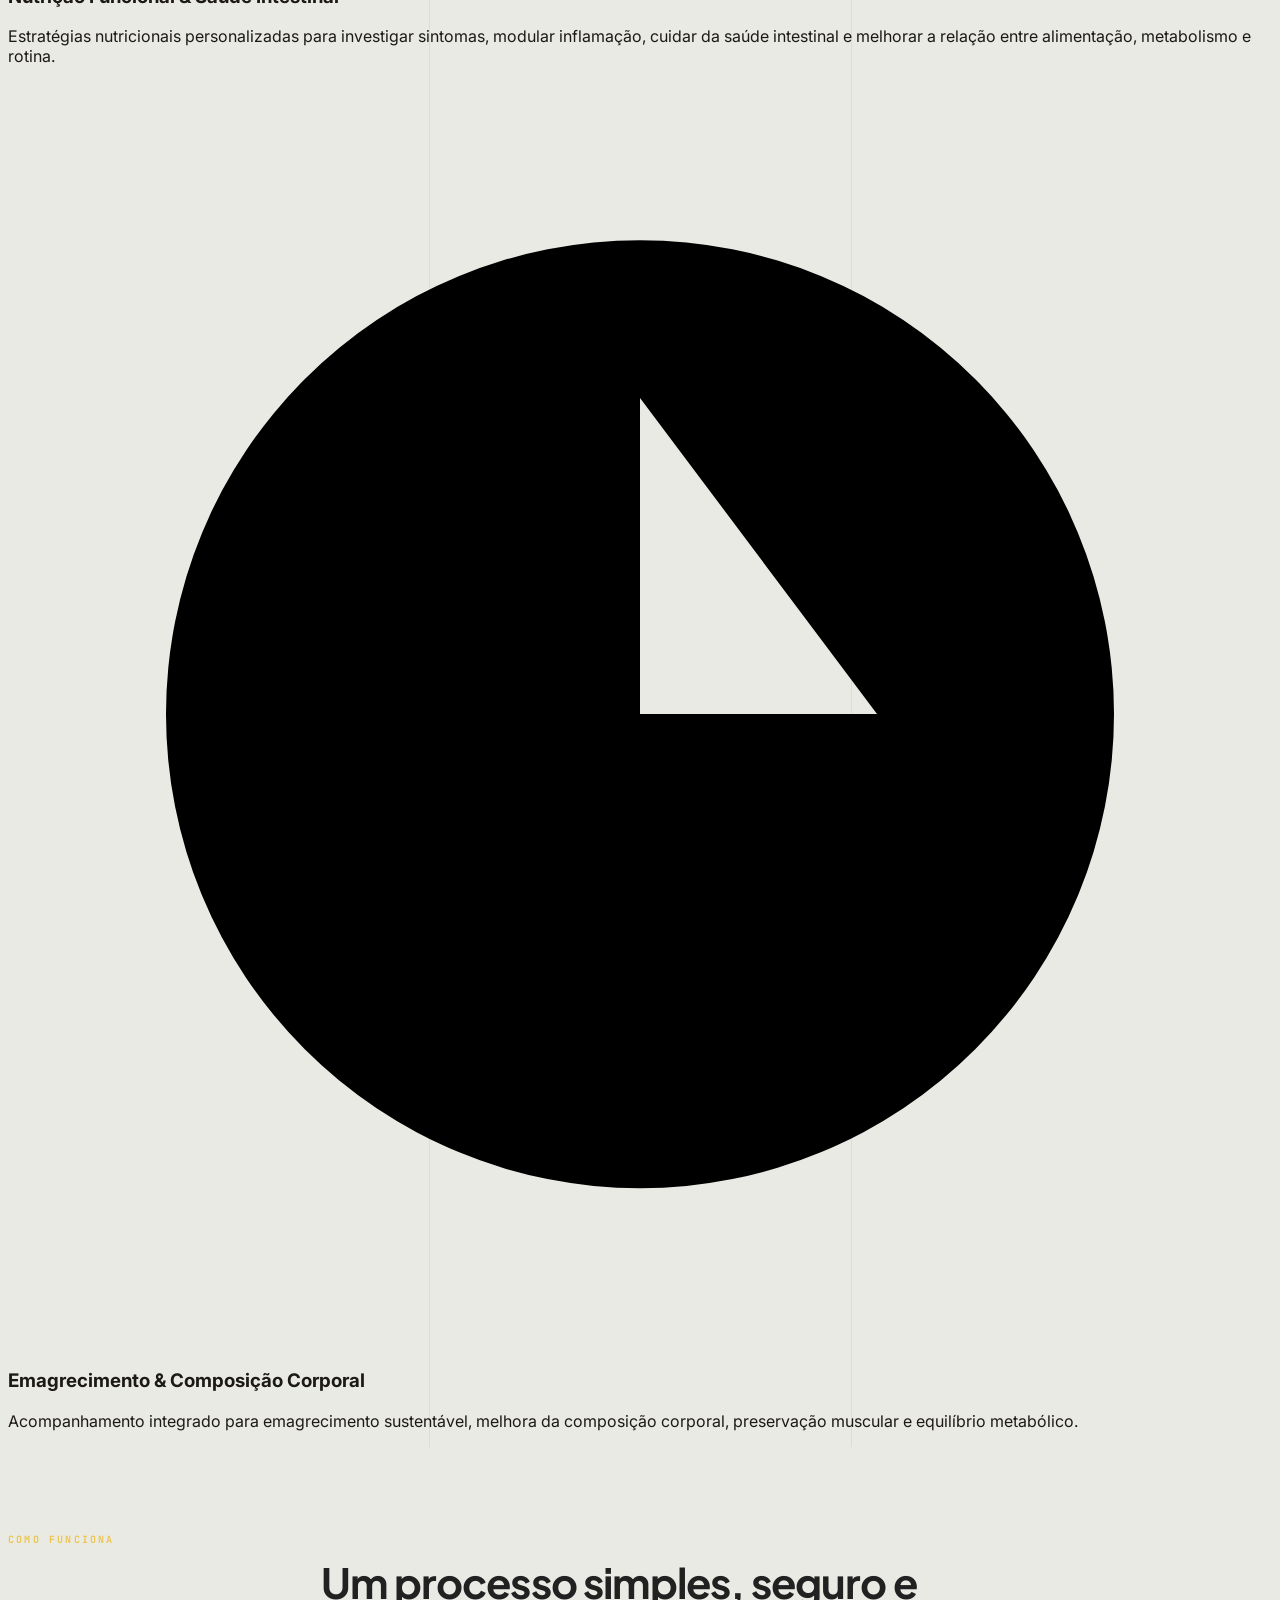
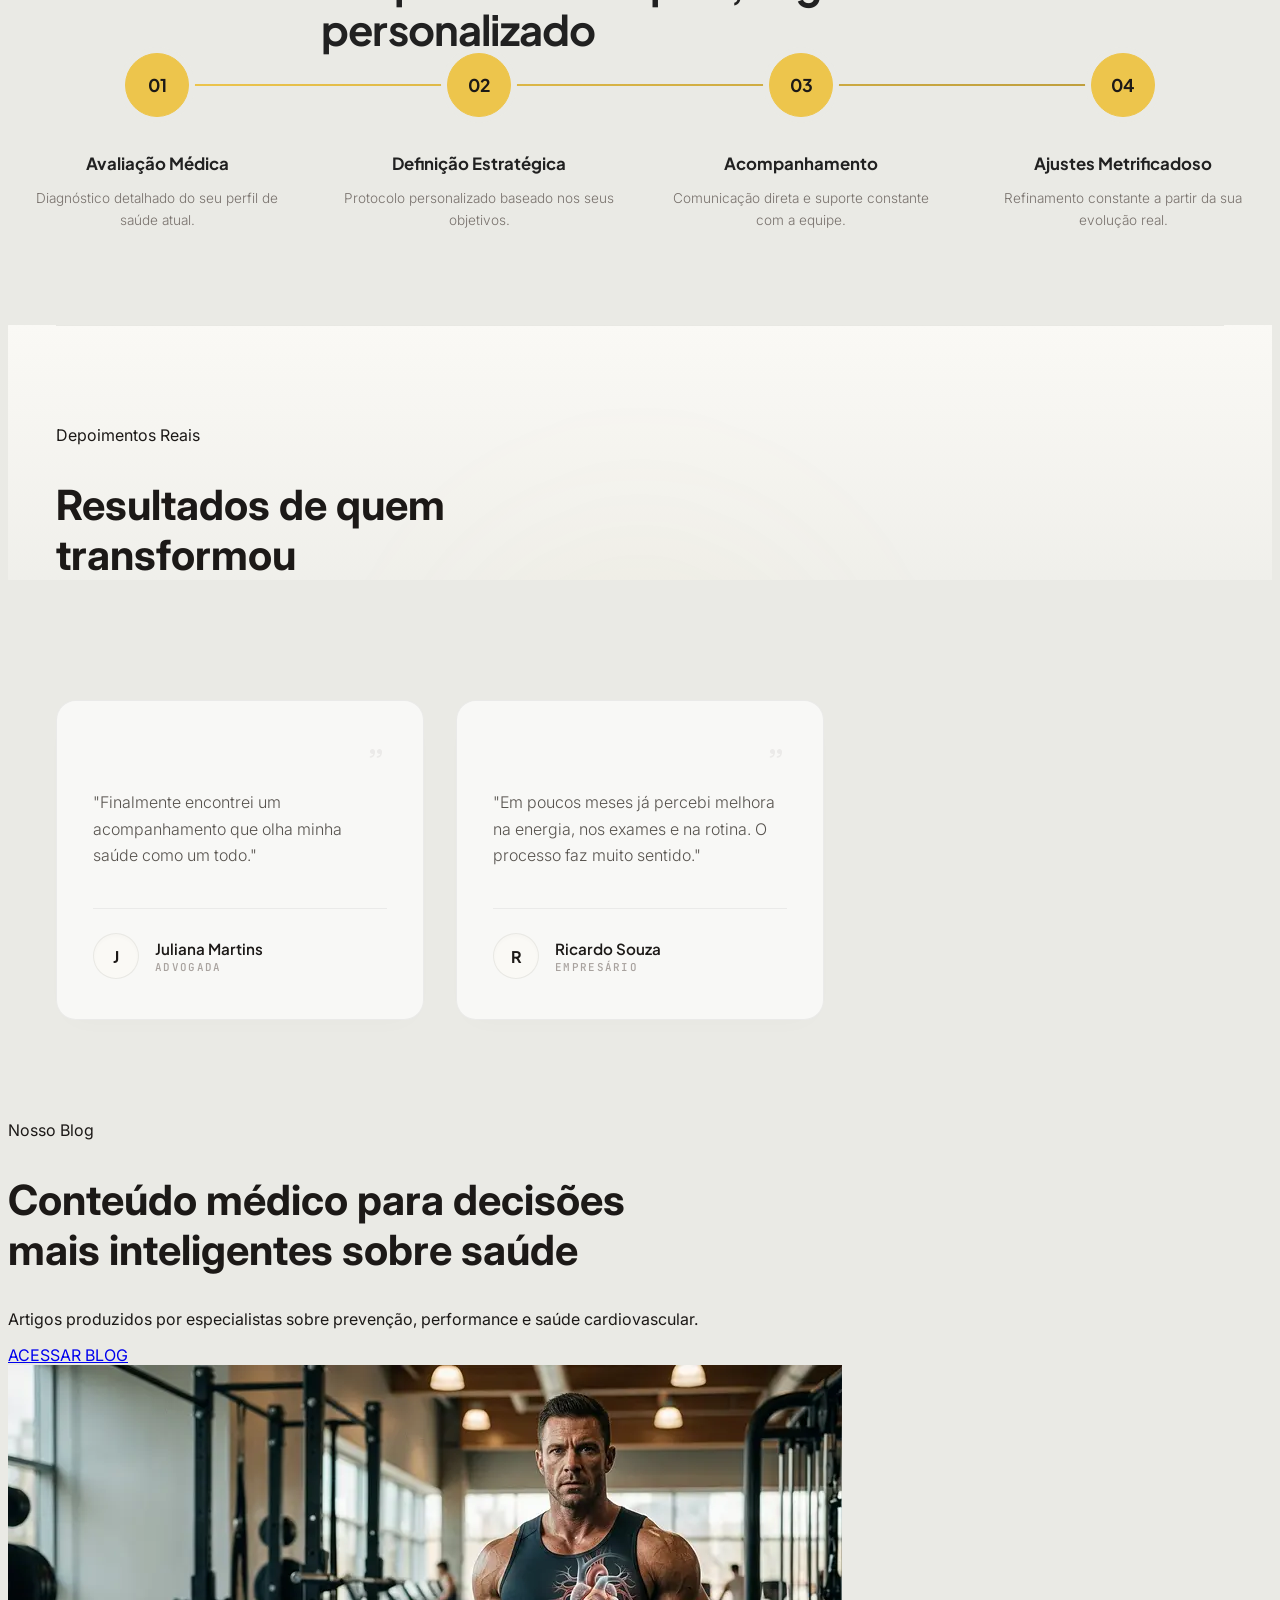
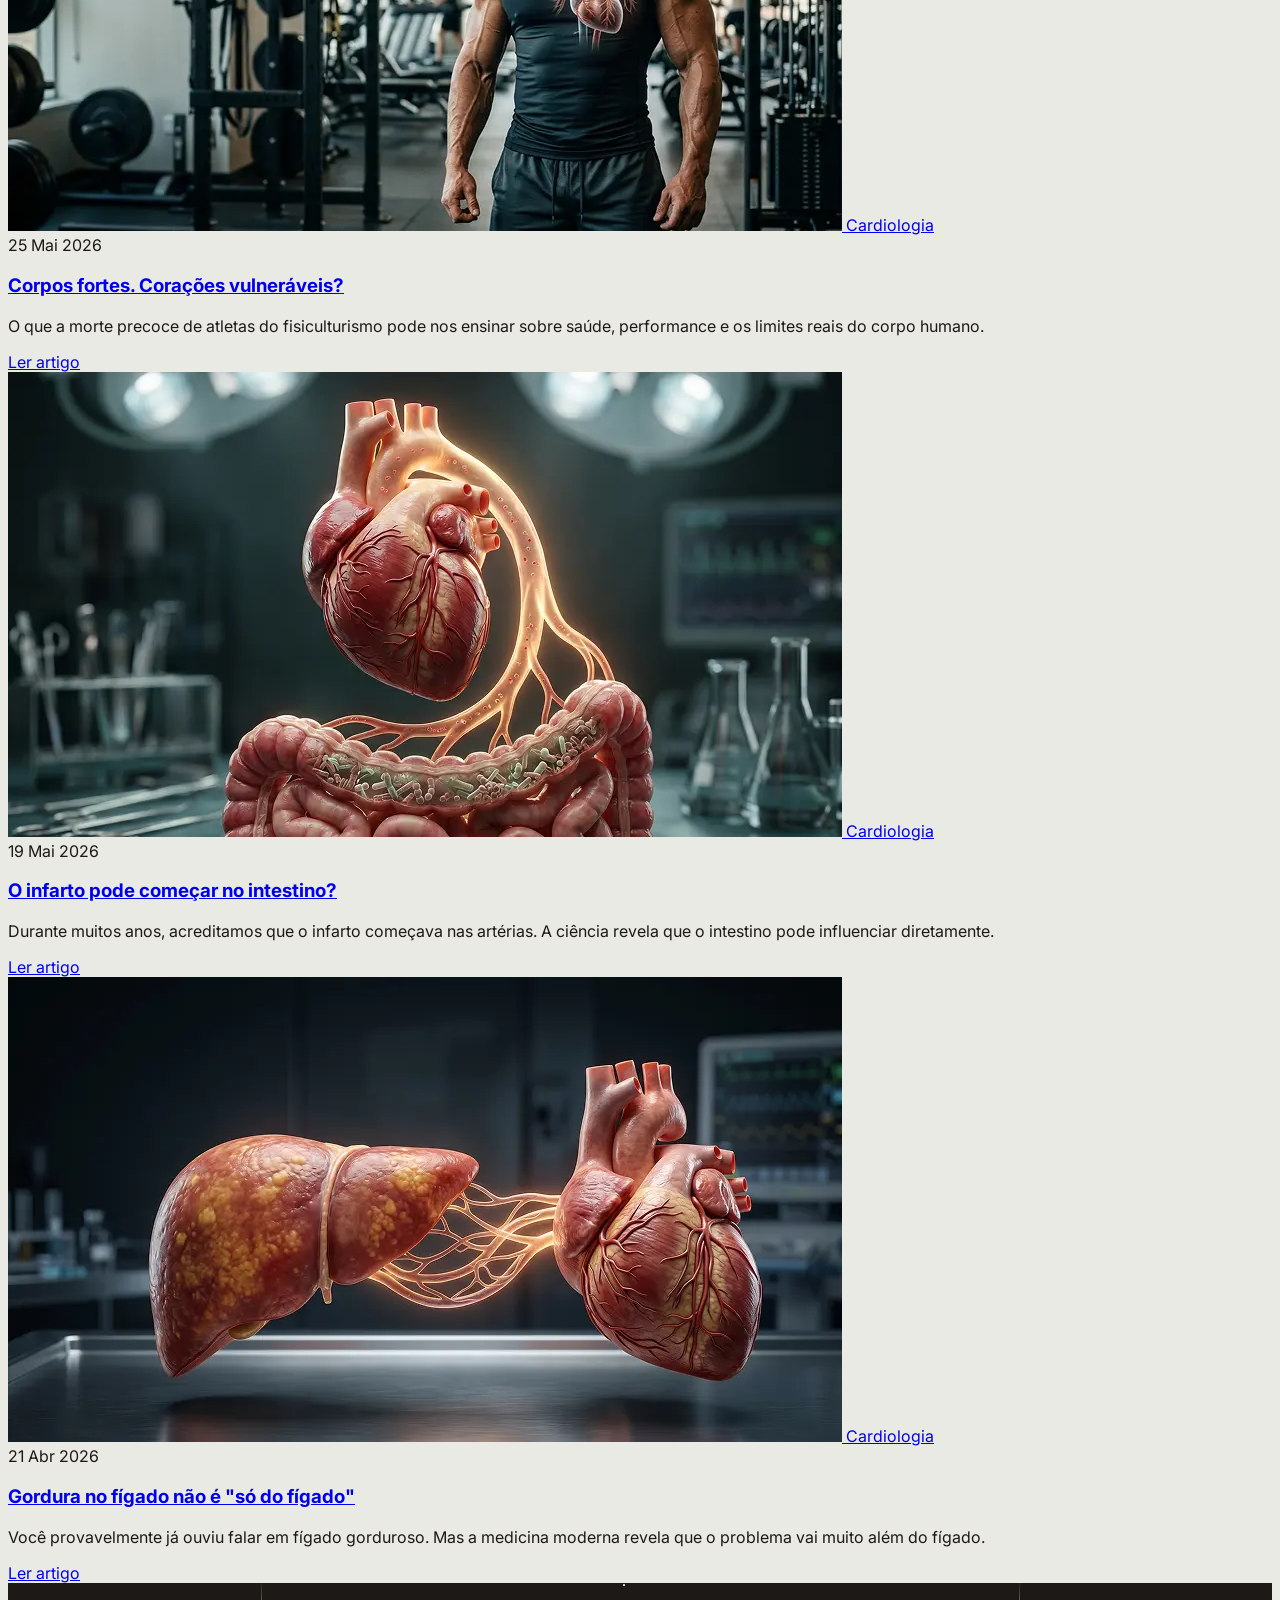
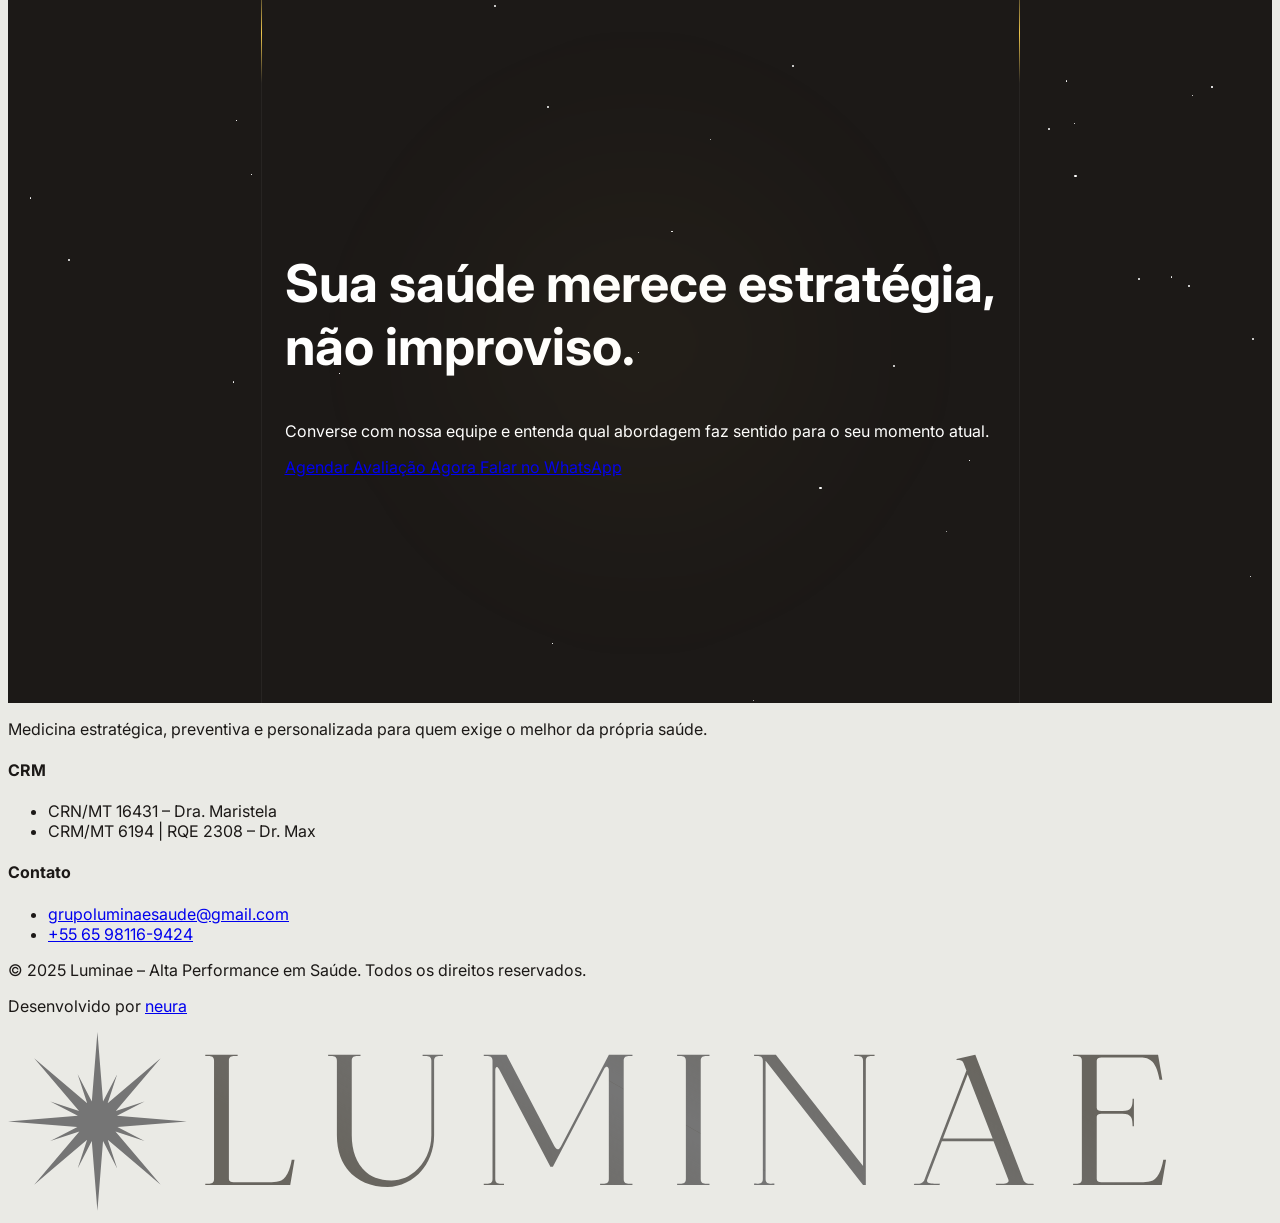
==== commit 3cd177e3: "style: corrigir corte de letras (descenders) no H1 e atualizar textos no index" ====
--- a/index.html
+++ b/index.html
@@ -276,11 +276,11 @@
 
           <h1
             class="text-h1 font-display font-bold tracking-tight text-stone-900 leading-[1.1] mb-4 sm:mb-6 lg:mb-8 text-balance">
-            <span class="text-reveal-wrapper"><span class="text-reveal-content">A medicina do futuro</span></span>
+            <span class="text-reveal-wrapper"><span class="text-reveal-content">Saúde metabólica,</span></span>
             <span class="text-reveal-wrapper">
-              <span class="text-reveal-content delay-200 text-brand-yellow font-light italic">não trata apenas</span>
+              <span class="text-reveal-content delay-200 text-brand-yellow font-light italic">nutrição e longevidade</span>
             </span>
-            <span class="text-reveal-wrapper"><span class="text-reveal-content delay-300">doenças.</span></span>
+            <span class="text-reveal-wrapper"><span class="text-reveal-content delay-300">em uma só abordagem.</span></span>
           </h1>
 
           <p
@@ -730,11 +730,11 @@
             </div>
             <div class="flex flex-col gap-2">
               <h3 class="font-display font-bold text-sm text-lg text-lg:text-lg md:text-xl lg:text-2xl text-[#212121]">
-                Cardiometabolismo
+                Medicina Cardiometabólica
               </h3>
               <p class="text-sm sm:text-sm text-base text-stone-700 leading-relaxed font-light">
-                Avaliação integrada entre coração, metabolismo, composição corporal, inflamação e estilo de vida para
-                antecipar riscos e construir saúde com mais precisão.
+                Avaliação integrada de coração, metabolismo, sono, risco cardiovascular e performance, com foco em
+                prevenção, longevidade e acompanhamento contínuo.
               </p>
             </div>
           </div>
@@ -752,11 +752,11 @@
             </div>
             <div class="flex flex-col gap-2">
               <h3 class="font-display font-bold text-sm text-lg text-lg:text-lg md:text-xl lg:text-2xl text-[#212121]">
-                Longevidade
+                Nutrição Funcional & Saúde Intestinal
               </h3>
               <p class="text-sm sm:text-sm text-base text-stone-700 leading-relaxed font-light">
-                Estratégias preventivas para preservar vitalidade, autonomia, clareza mental, energia e qualidade de
-                vida ao longo dos anos.
+                Estratégias nutricionais personalizadas para investigar sintomas, modular inflamação, cuidar da saúde
+                intestinal e melhorar a relação entre alimentação, metabolismo e rotina.
               </p>
             </div>
           </div>
@@ -774,11 +774,11 @@
             </div>
             <div class="flex flex-col gap-2">
               <h3 class="font-display font-bold text-sm text-lg text-lg:text-lg md:text-xl lg:text-2xl text-[#212121]">
-                Medicina Preventiva
+                Emagrecimento & Composição Corporal
               </h3>
               <p class="text-sm sm:text-sm text-base text-stone-700 leading-relaxed font-light">
-                Identificação de riscos antes dos sintomas, com dados, exames, escuta clínica e acompanhamento
-                contínuo para antecipar o que ainda não apareceu.
+                Acompanhamento integrado para emagrecimento sustentável, melhora da composição corporal, preservação
+                muscular e equilíbrio metabólico.
               </p>
             </div>
           </div>
--- a/assets/css/style.css
+++ b/assets/css/style.css
@@ -121,6 +121,8 @@
         .text-reveal-wrapper {
             overflow: hidden;
             display: block;
+            padding-bottom: 0.18em;
+            margin-bottom: -0.18em;
         }
 
         .text-reveal-content {
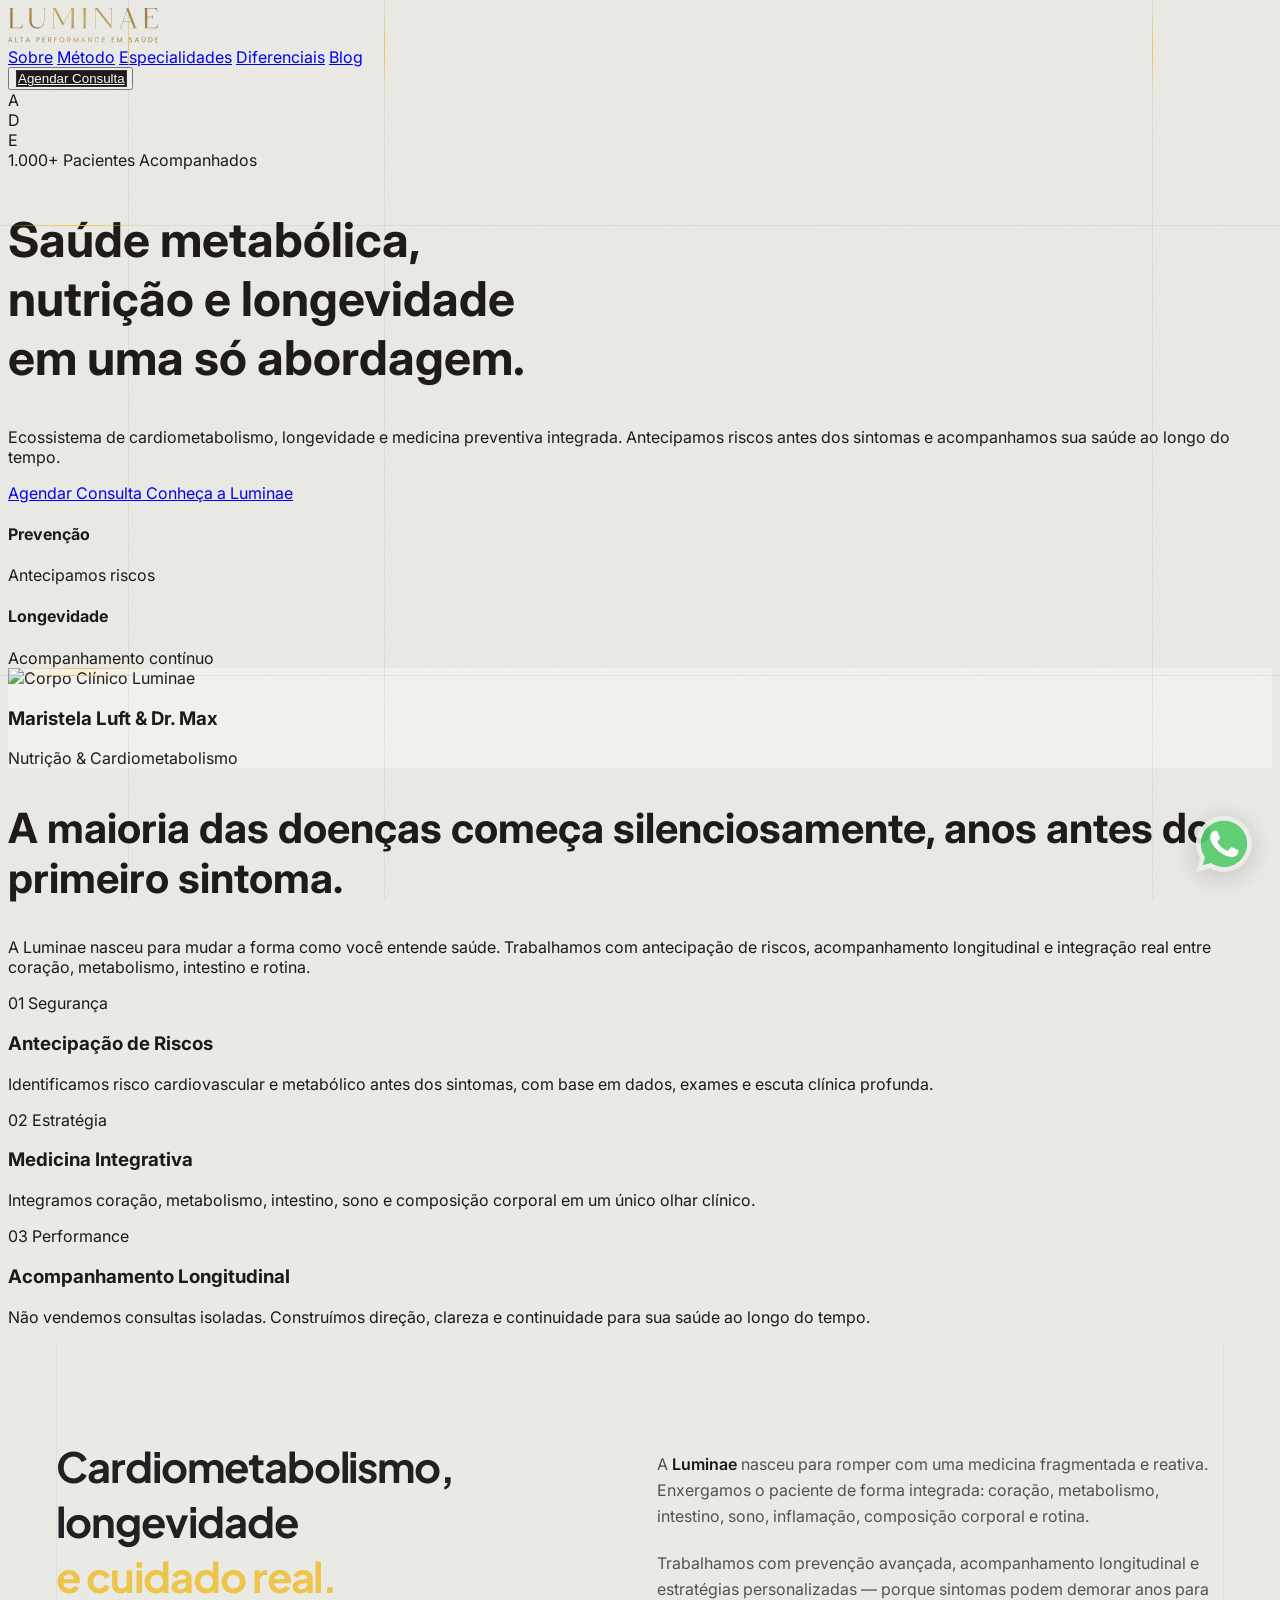
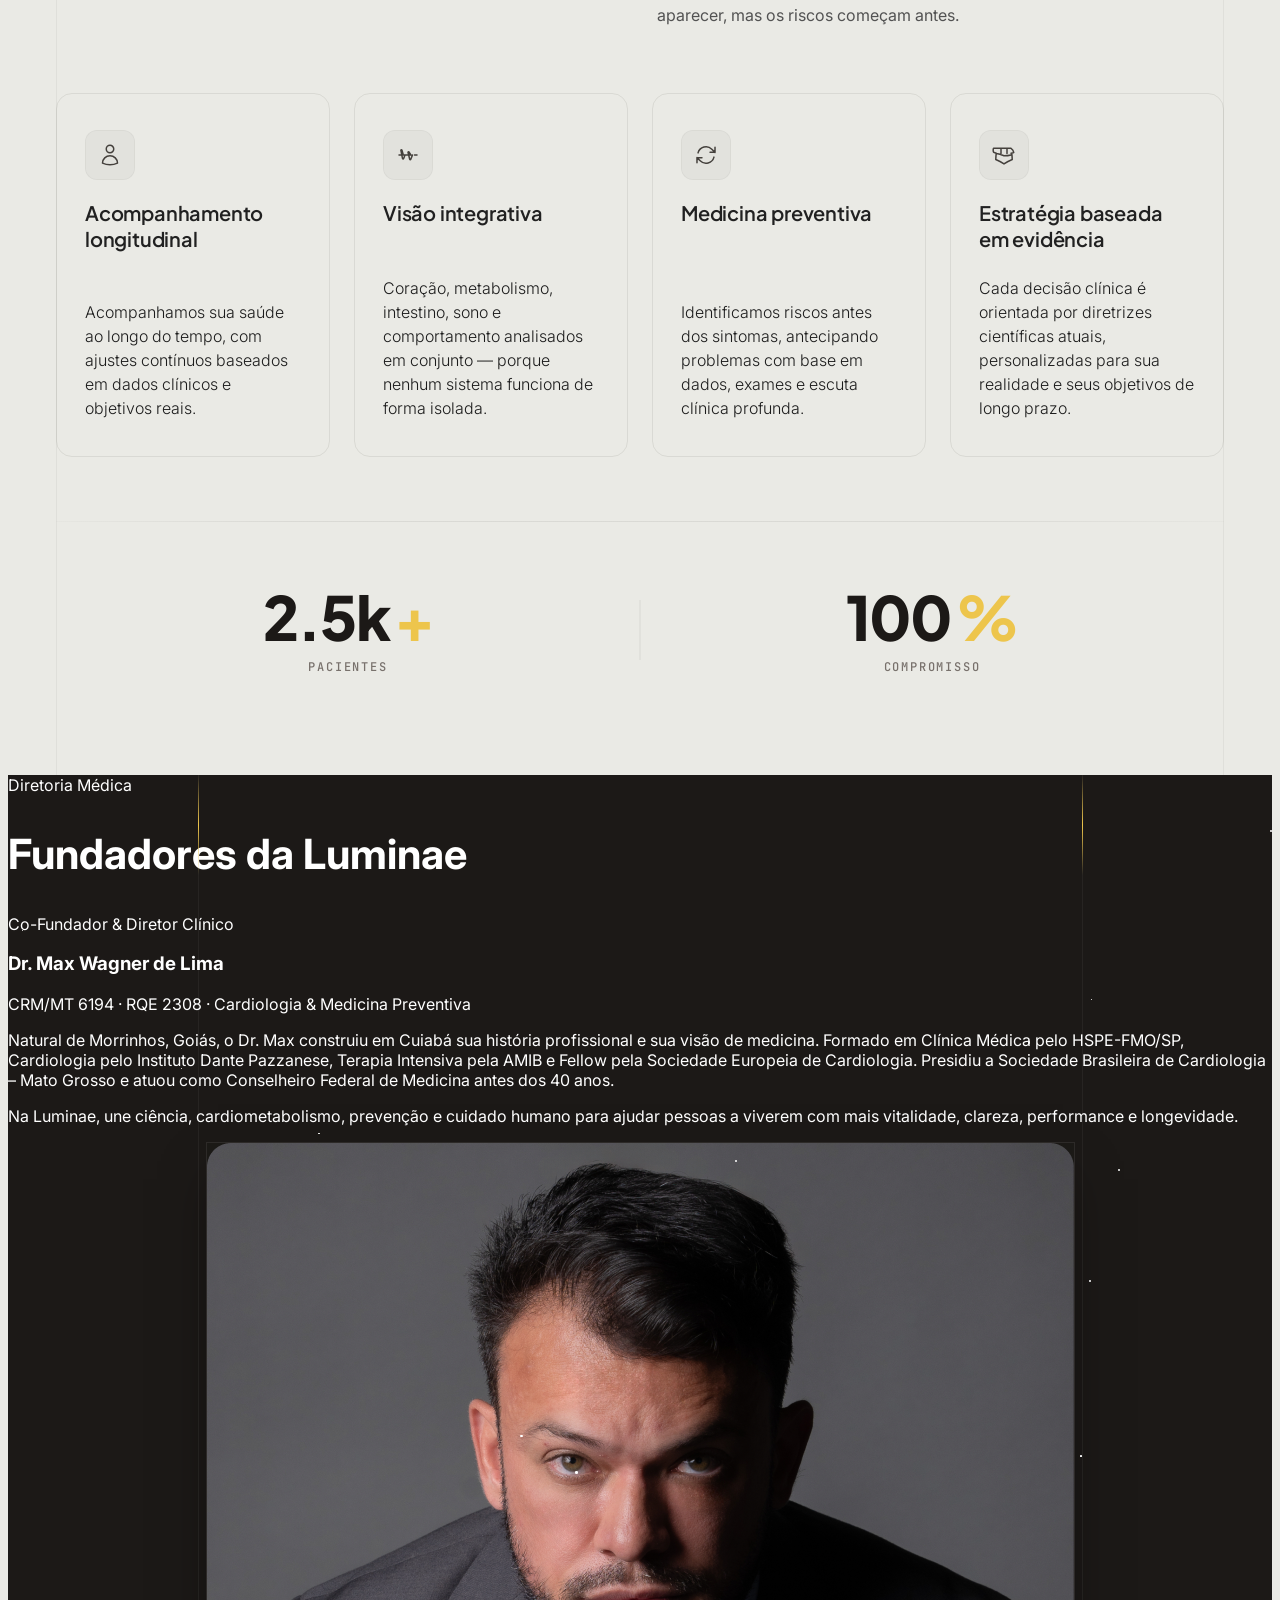
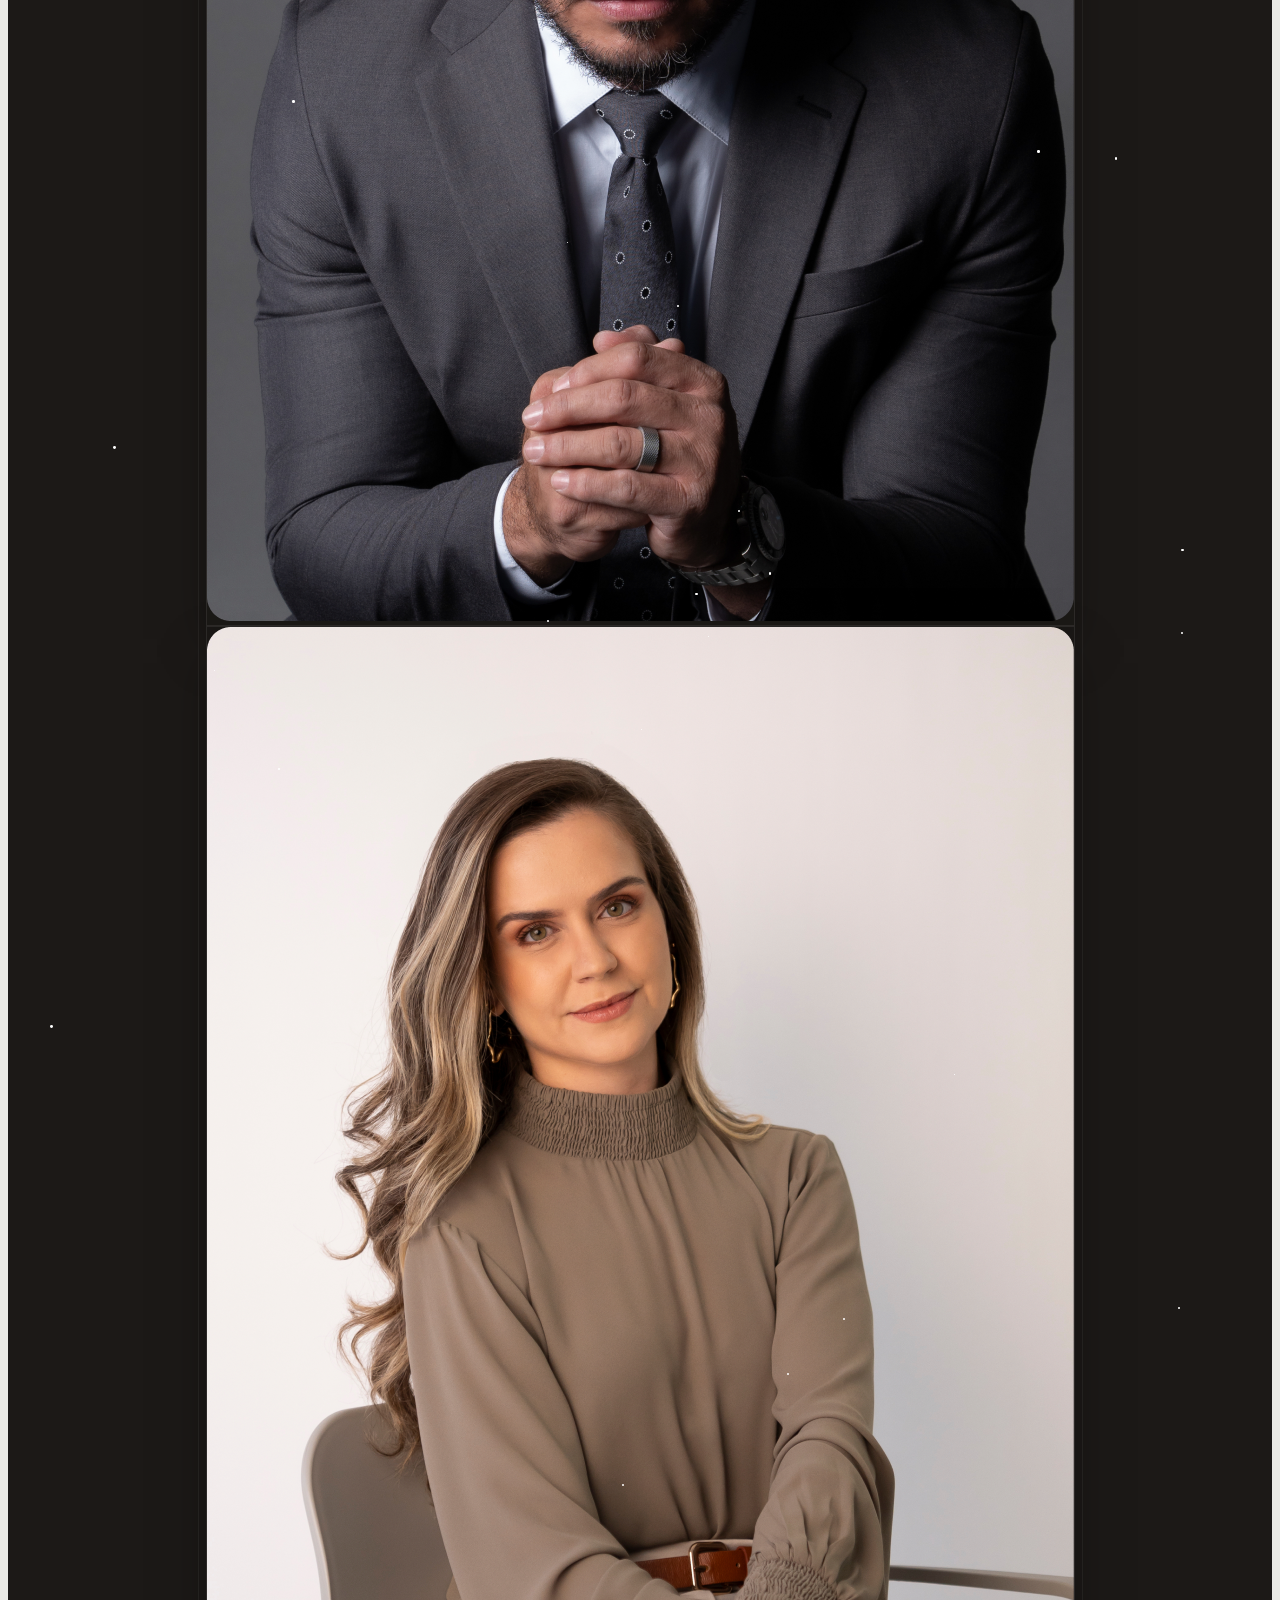
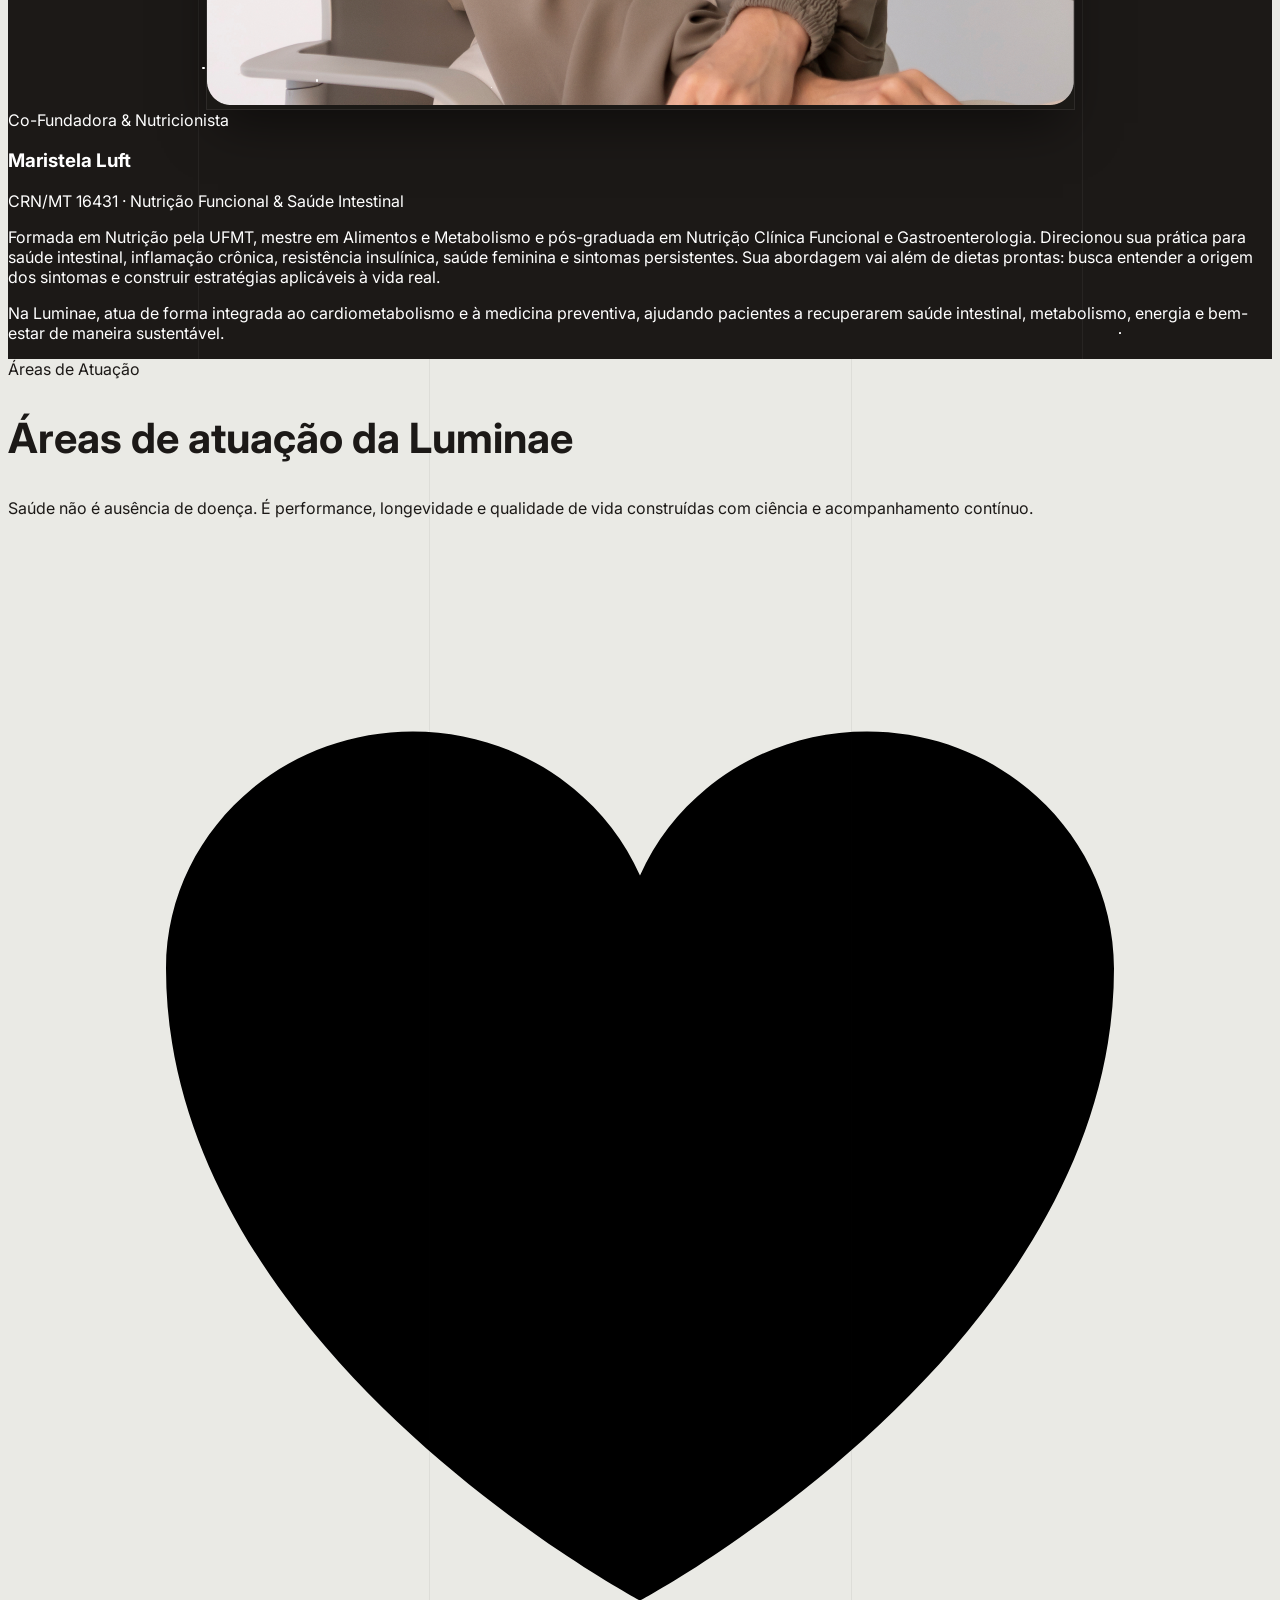
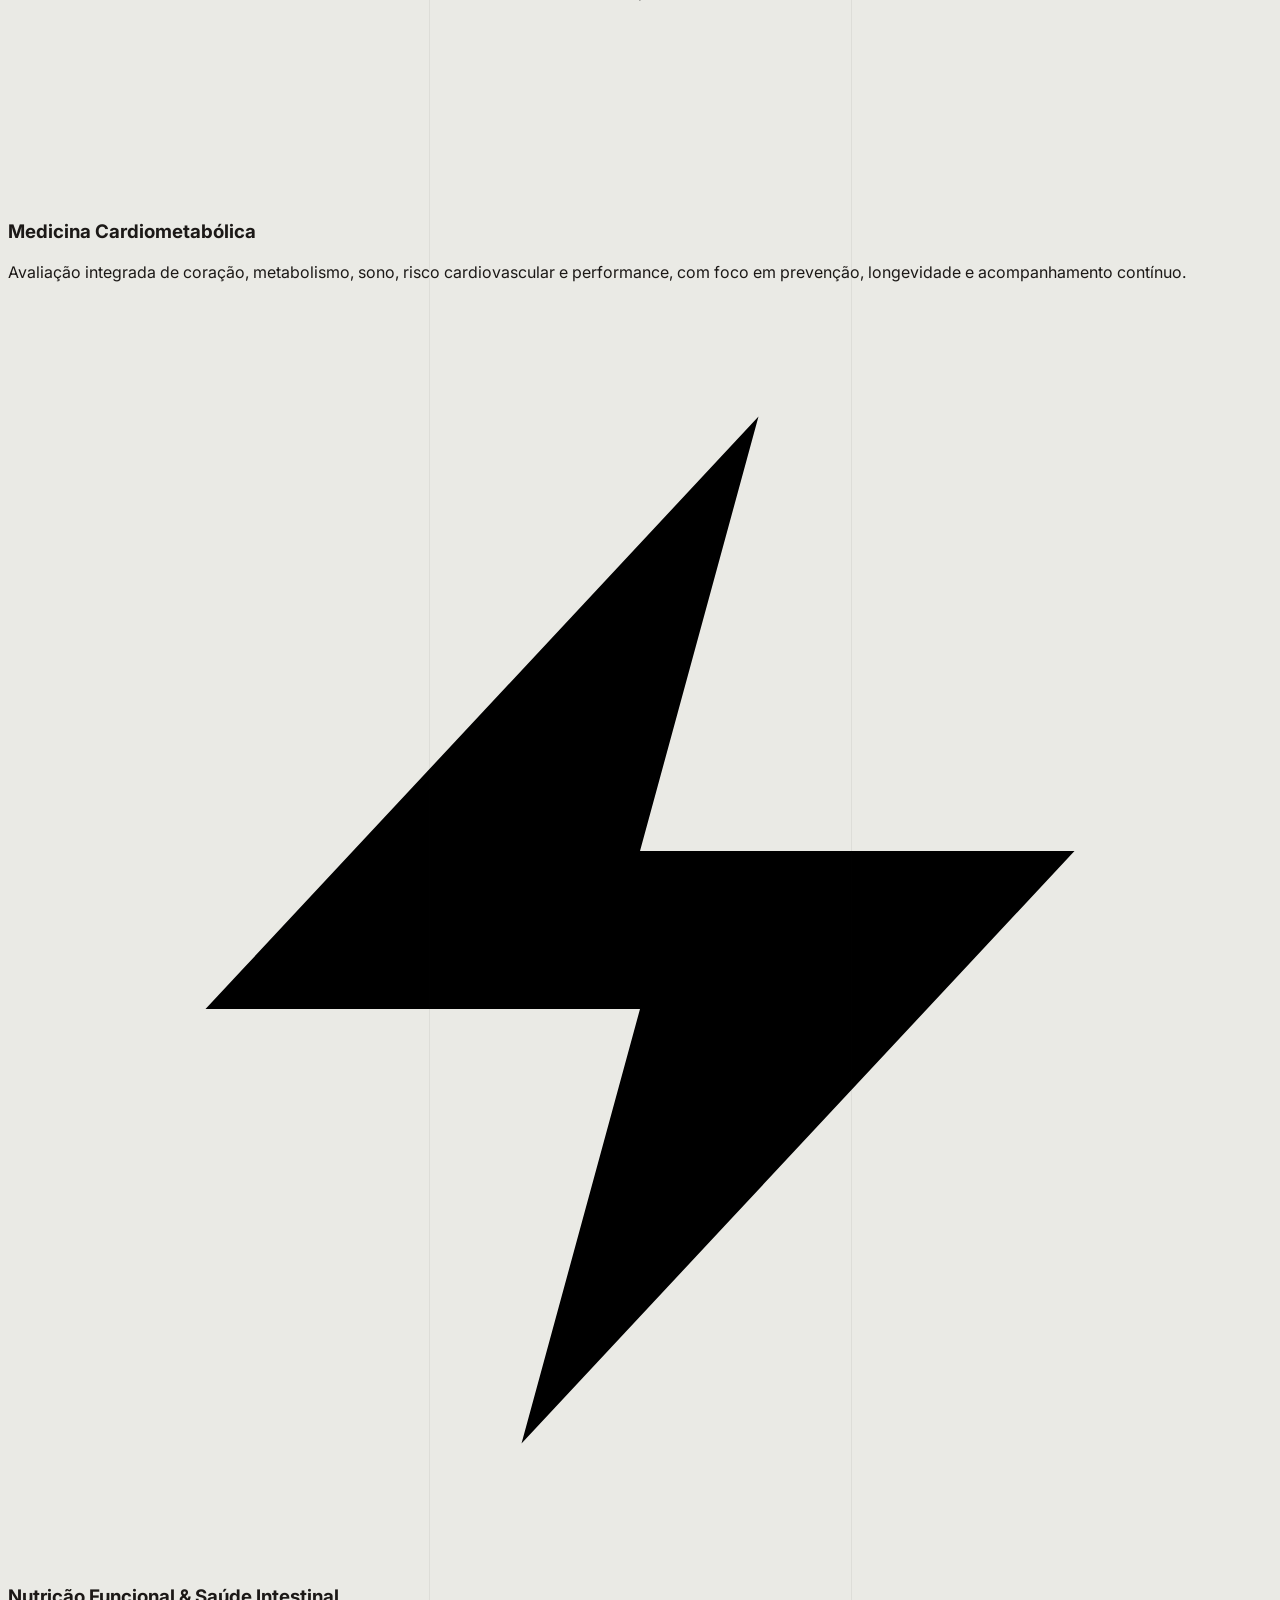
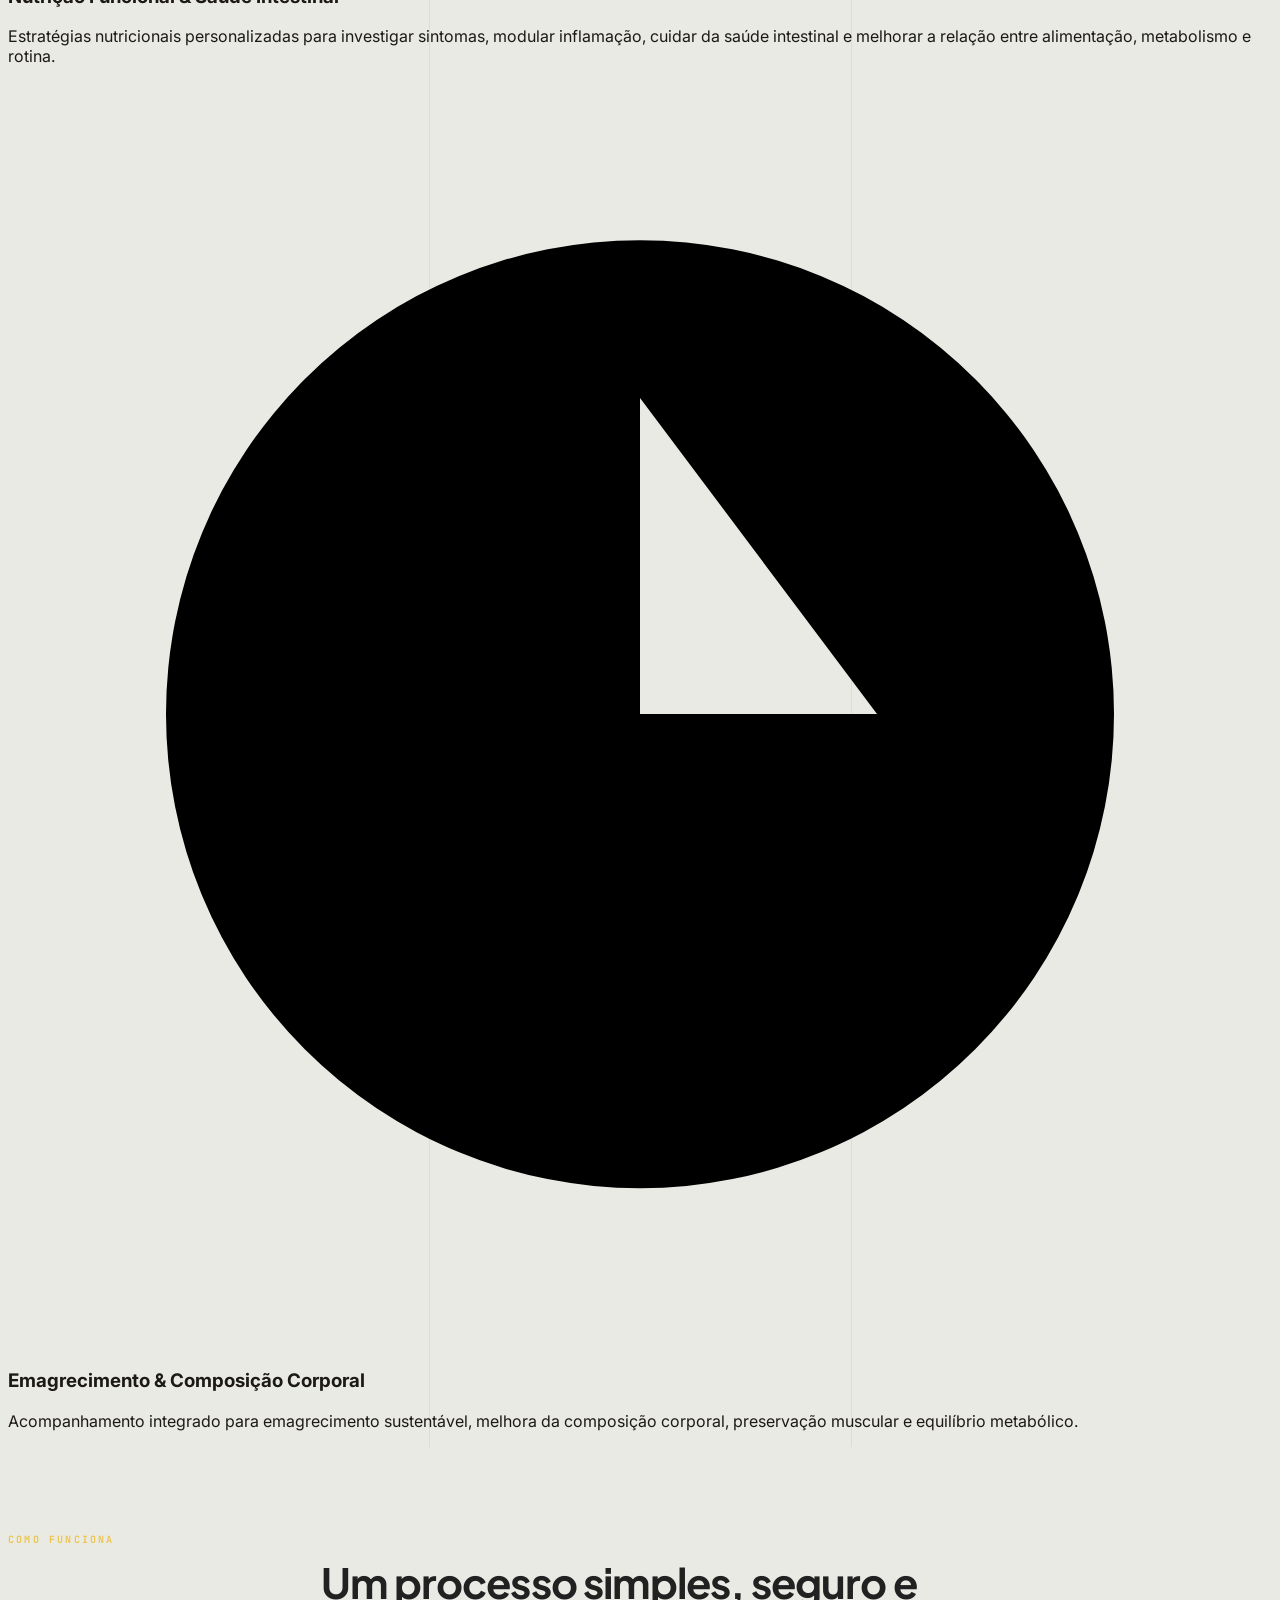
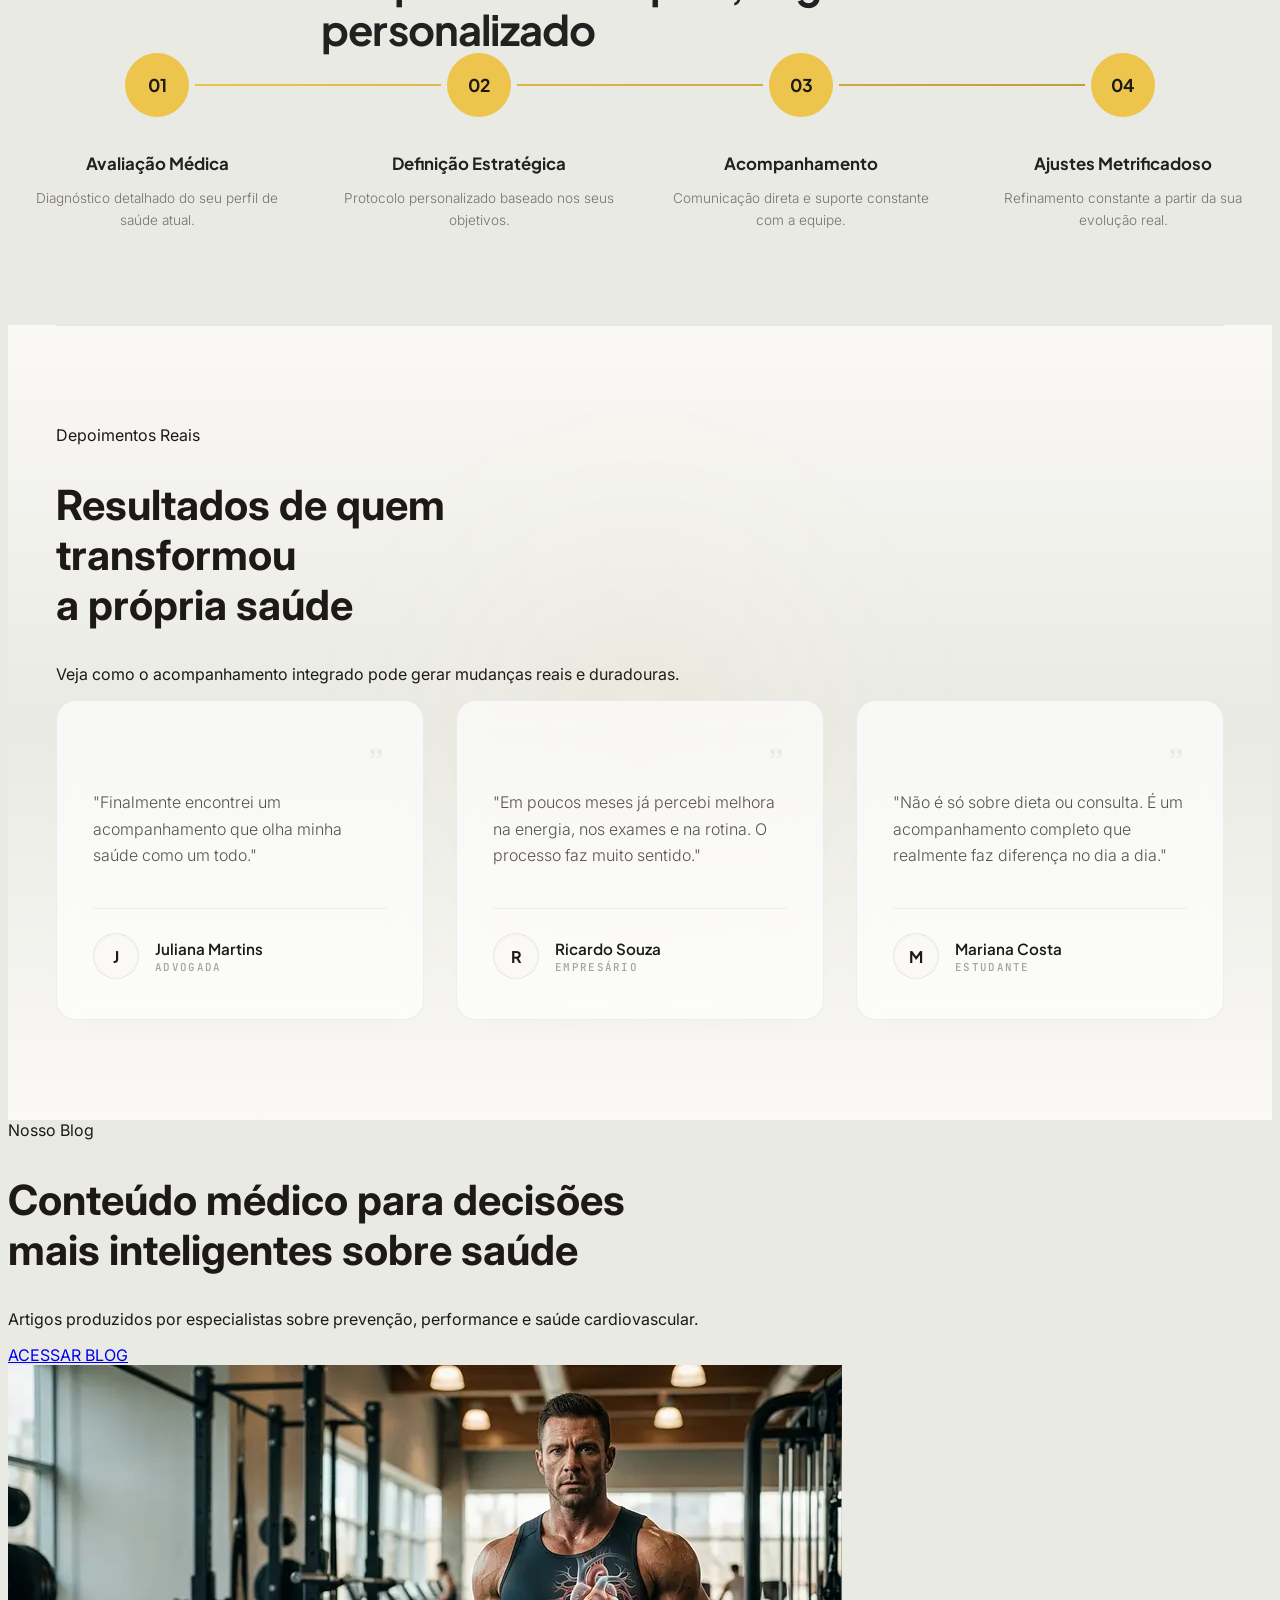
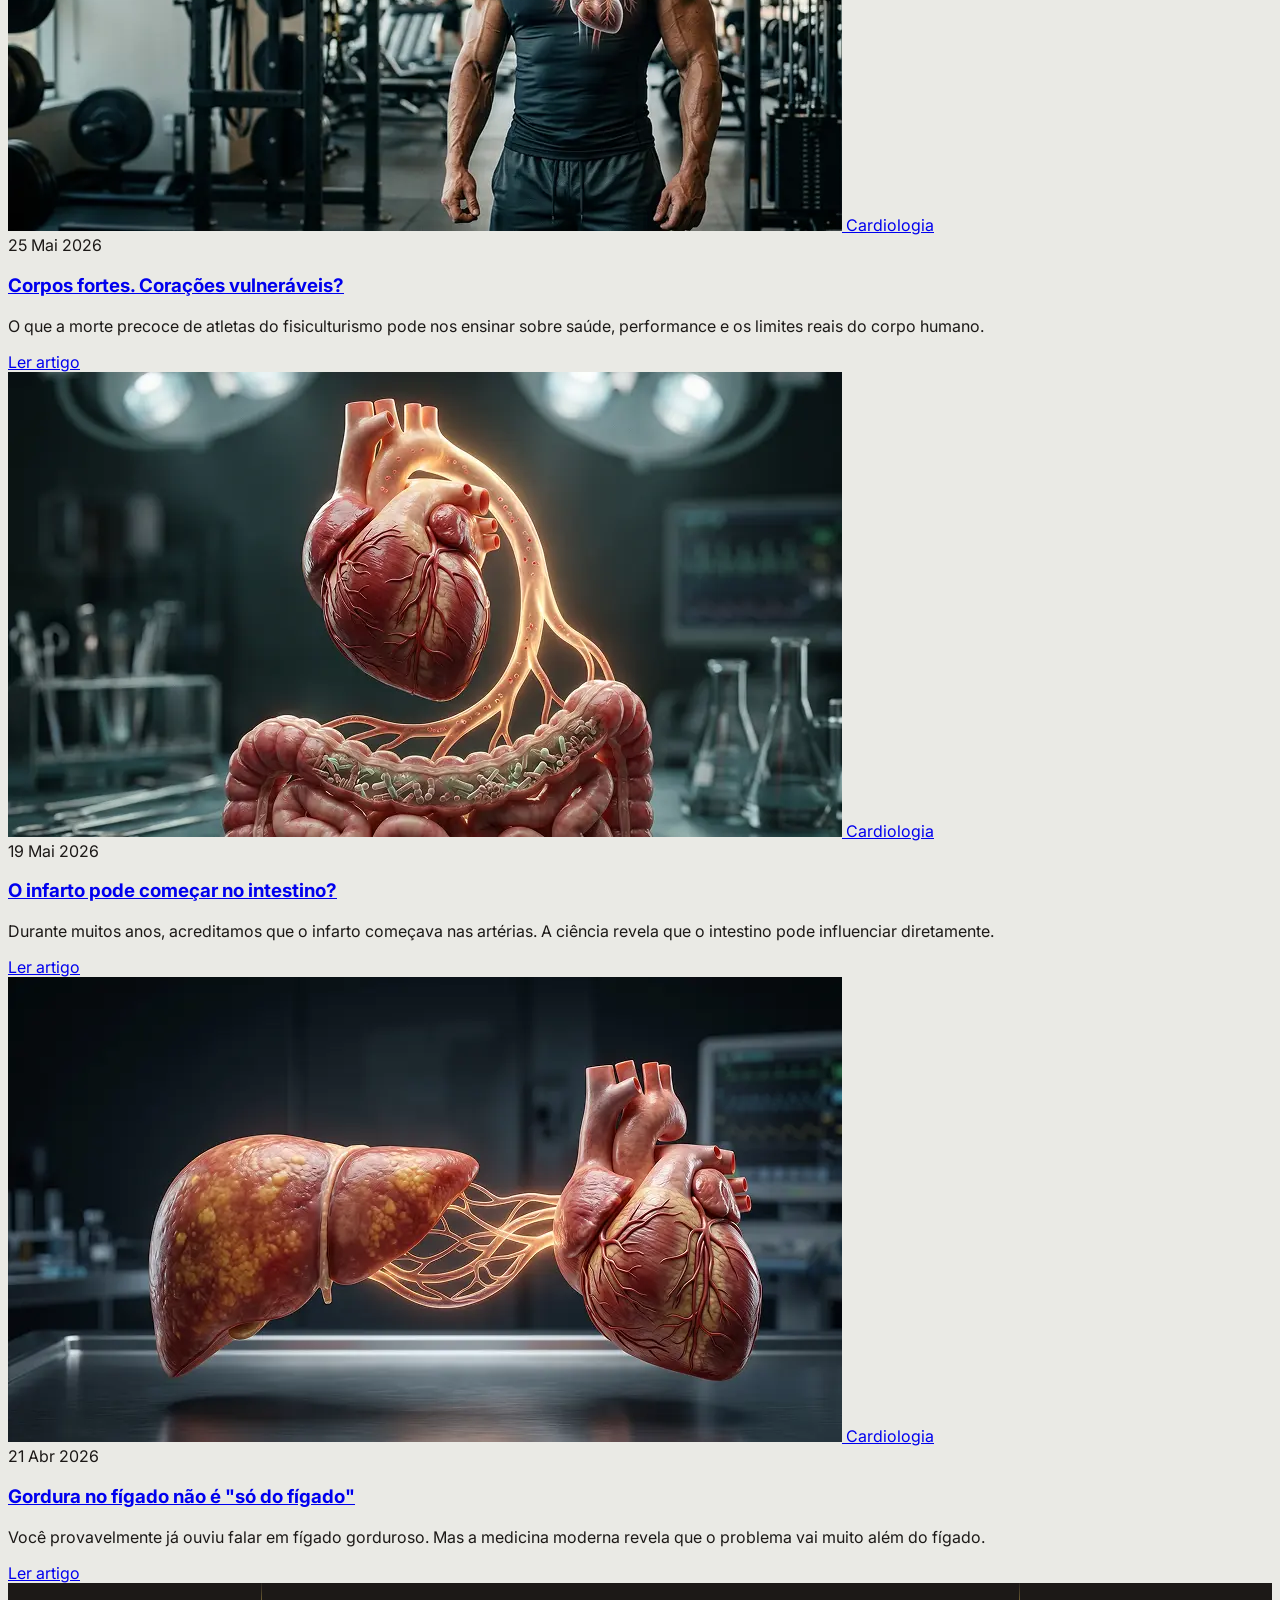
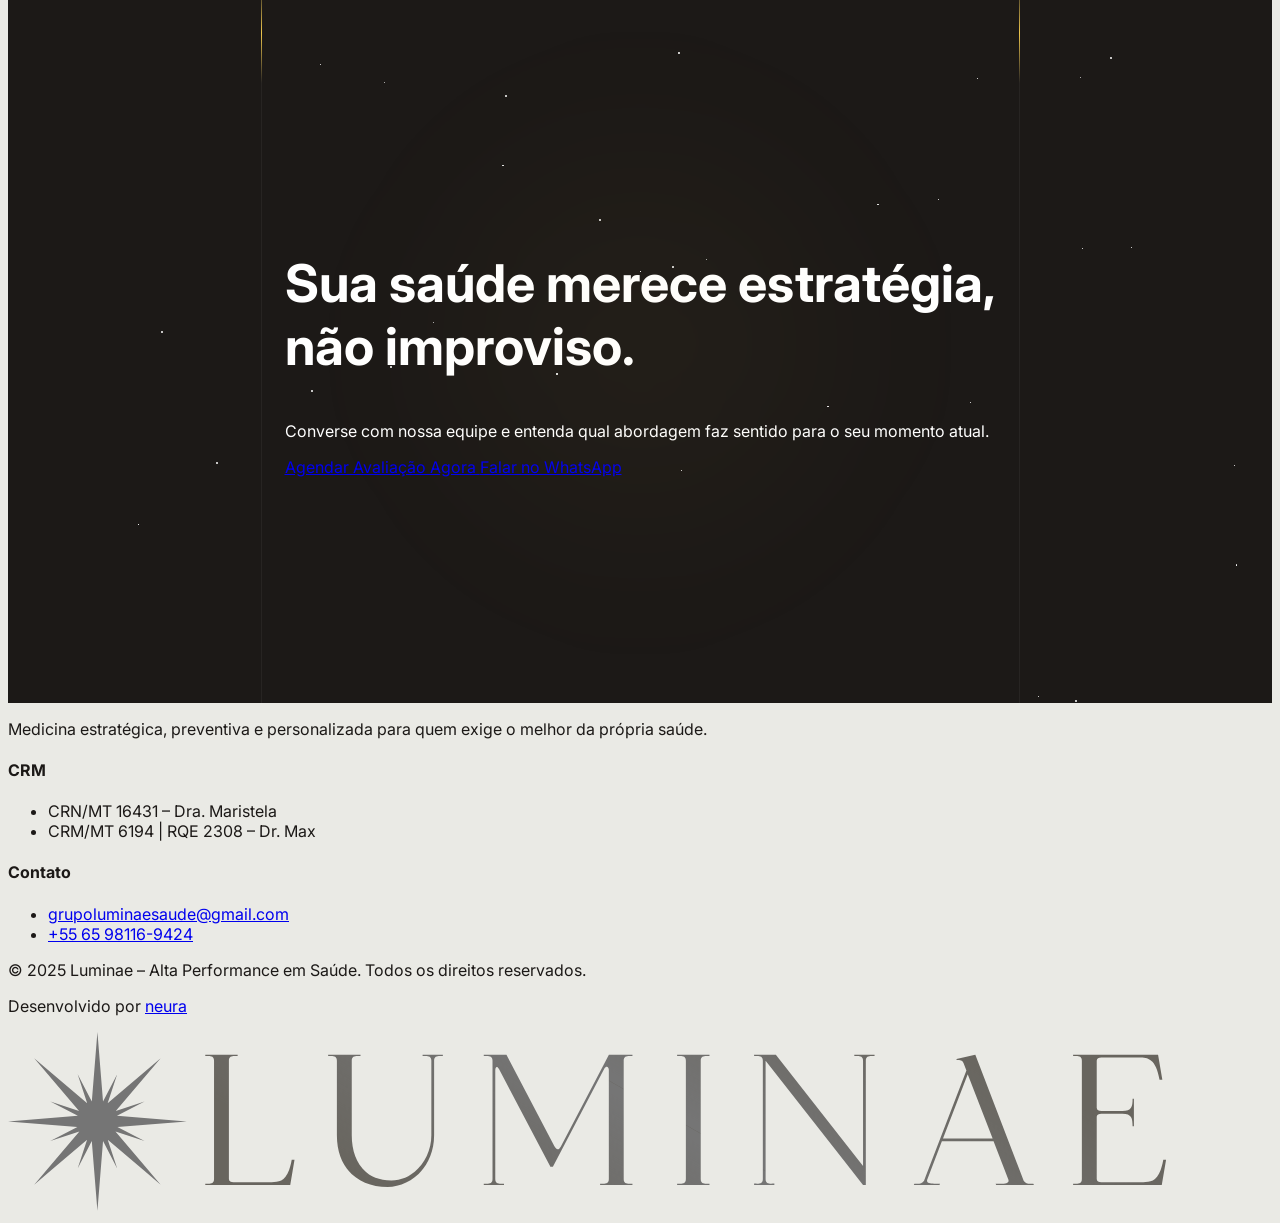
==== commit 63577b71: "feat: adicionar botão flutuante do WhatsApp e ajustar textos do hero - Botão fixo no canto inferior " ====
--- a/index.html
+++ b/index.html
@@ -180,6 +180,45 @@
       letter-spacing: 0.25em;
       text-transform: uppercase;
       color: rgba(28, 25, 23, 0.35);
+    }
+
+    .whatsapp-float {
+      position: fixed;
+      bottom: 28px;
+      right: 28px;
+      width: 56px;
+      height: 56px;
+      z-index: 9998;
+      display: block;
+      transition: transform 0.3s cubic-bezier(0.16, 1, 0.3, 1), opacity 0.3s ease;
+      opacity: 0.92;
+      filter: drop-shadow(0 4px 12px rgba(0,0,0,0.18));
+    }
+
+    .whatsapp-float:hover {
+      transform: scale(1.1);
+      opacity: 1;
+    }
+
+    .whatsapp-float img {
+      width: 100%;
+      height: 100%;
+      display: block;
+    }
+
+    @media (max-width: 768px) {
+      .whatsapp-float {
+        width: 44px;
+        height: 44px;
+        bottom: 18px;
+        right: 18px;
+      }
+    }
+
+    @media (max-width: 640px) {
+      .text-h1 {
+        font-size: 1.85rem;
+      }
     }
   </style>
 
@@ -278,9 +317,11 @@
             class="text-h1 font-display font-bold tracking-tight text-stone-900 leading-[1.1] mb-4 sm:mb-6 lg:mb-8 text-balance">
             <span class="text-reveal-wrapper"><span class="text-reveal-content">Saúde metabólica,</span></span>
             <span class="text-reveal-wrapper">
-              <span class="text-reveal-content delay-200 text-brand-yellow font-light italic">nutrição e longevidade</span>
+              <span class="text-reveal-content delay-200 text-brand-yellow font-light italic">nutrição e
+                longevidade</span>
             </span>
-            <span class="text-reveal-wrapper"><span class="text-reveal-content delay-300">em uma só abordagem.</span></span>
+            <span class="text-reveal-wrapper"><span class="text-reveal-content delay-300">em uma só
+                abordagem.</span></span>
           </h1>
 
           <p
@@ -362,9 +403,9 @@
                   class="absolute bottom-4 left-4 right-4 bg-stone-900/90 backdrop-blur-md border border-white/10 p-4 rounded-lg text-white shadow-lg z-10">
                   <div class="flex justify-between items-center">
                     <div>
-                      <h3 class="font-display font-bold text-sm tracking-tight">Dr. Max & Maristela Luft</h3>
+                      <h3 class="font-display font-bold text-sm tracking-tight">Maristela Luft & Dr. Max </h3>
                       <span class="text-[9px] font-mono uppercase text-brand-yellow/85 tracking-wider">
-                        Cardiometabolismo & Medicina Preventiva
+                        Nutrição & Cardiometabolismo
                       </span>
                     </div>
                     <div
@@ -1290,6 +1331,11 @@
     </footer>
   </div>
 
+  <a href="https://wa.me/5565981169424?text=Ol%C3%A1%21%20Gostaria%20de%20agendar%20uma%20consulta%20na%20Luminae."
+    target="_blank" rel="noopener" aria-label="Falar no WhatsApp" class="whatsapp-float">
+    <img src="assets/images/whatsapp_220236.svg" alt="WhatsApp" />
+  </a>
+
   <!-- LOGICA JAVASCRIPT DOS EFEITOS INTERATIVOS -->
   <script src="assets/js/main.js"></script>
   <!-- Timeline interativa da seção Método (GSAP ScrollTrigger) -->
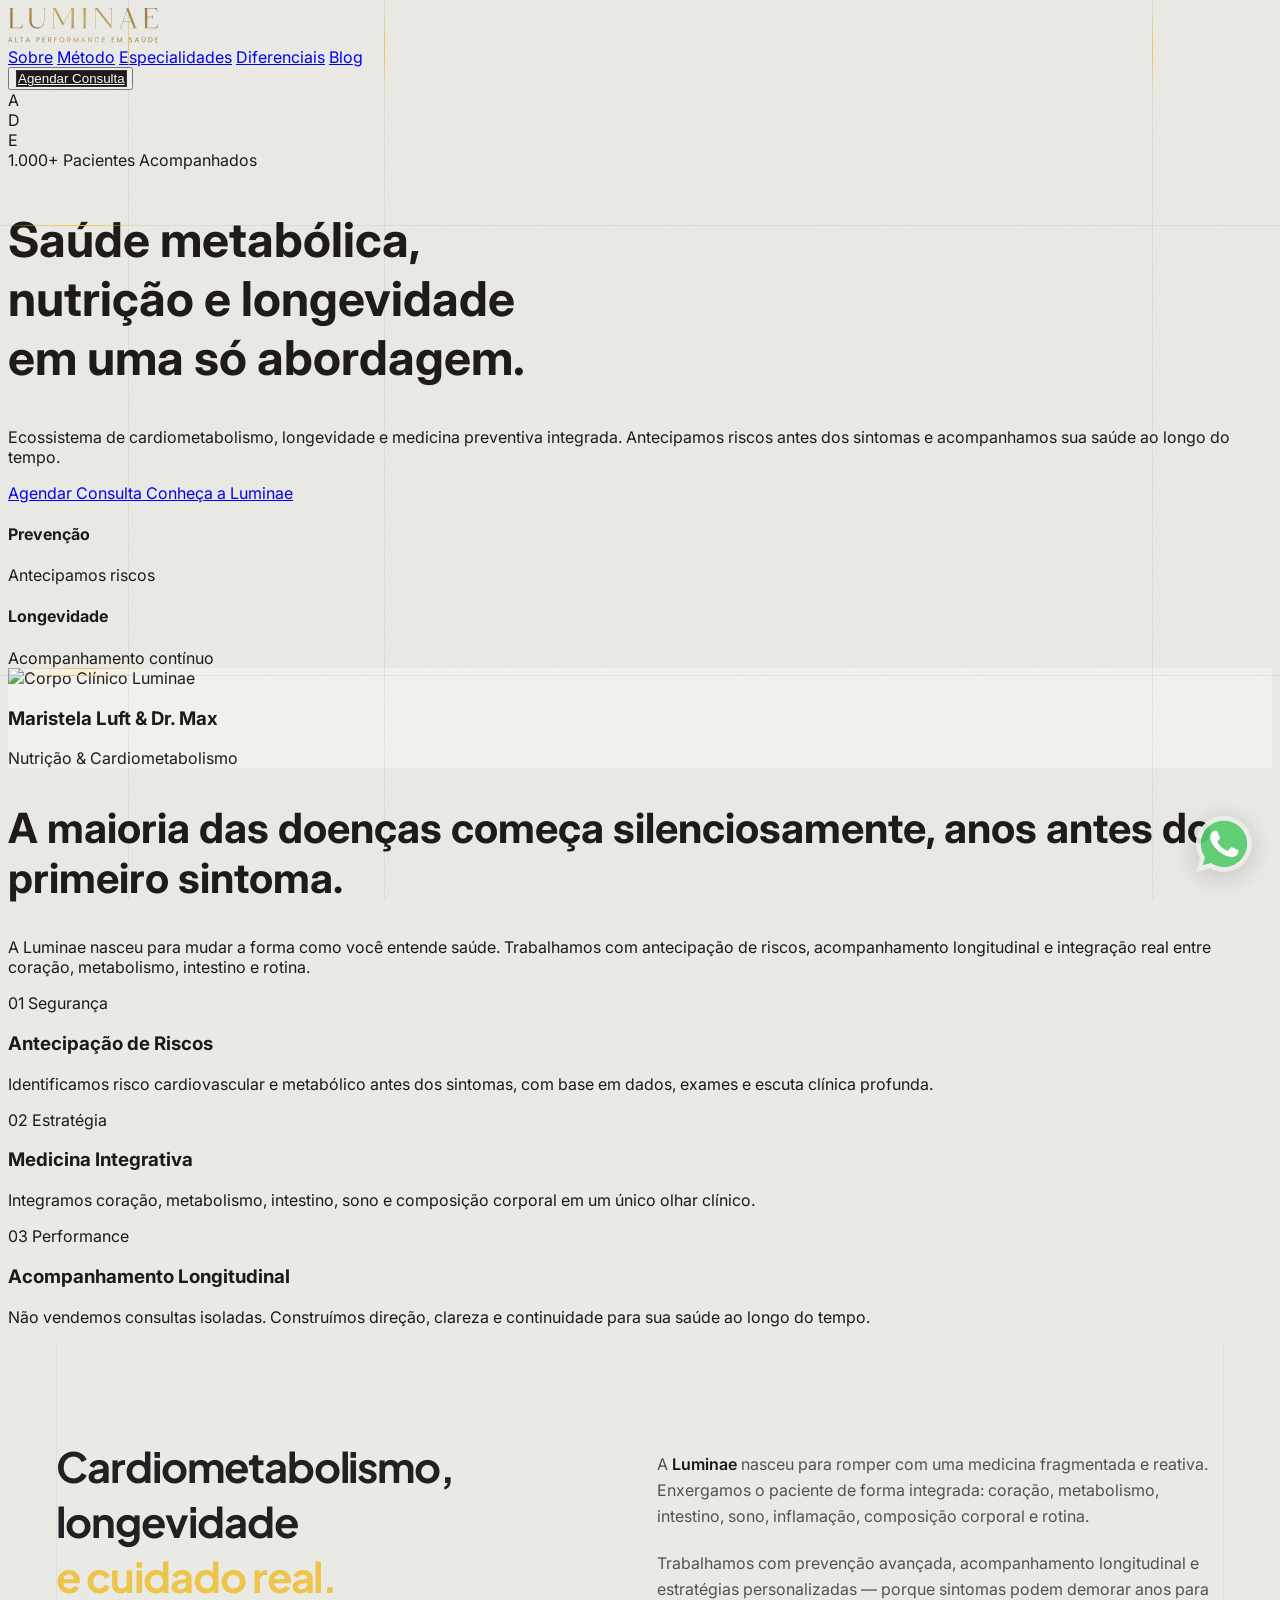
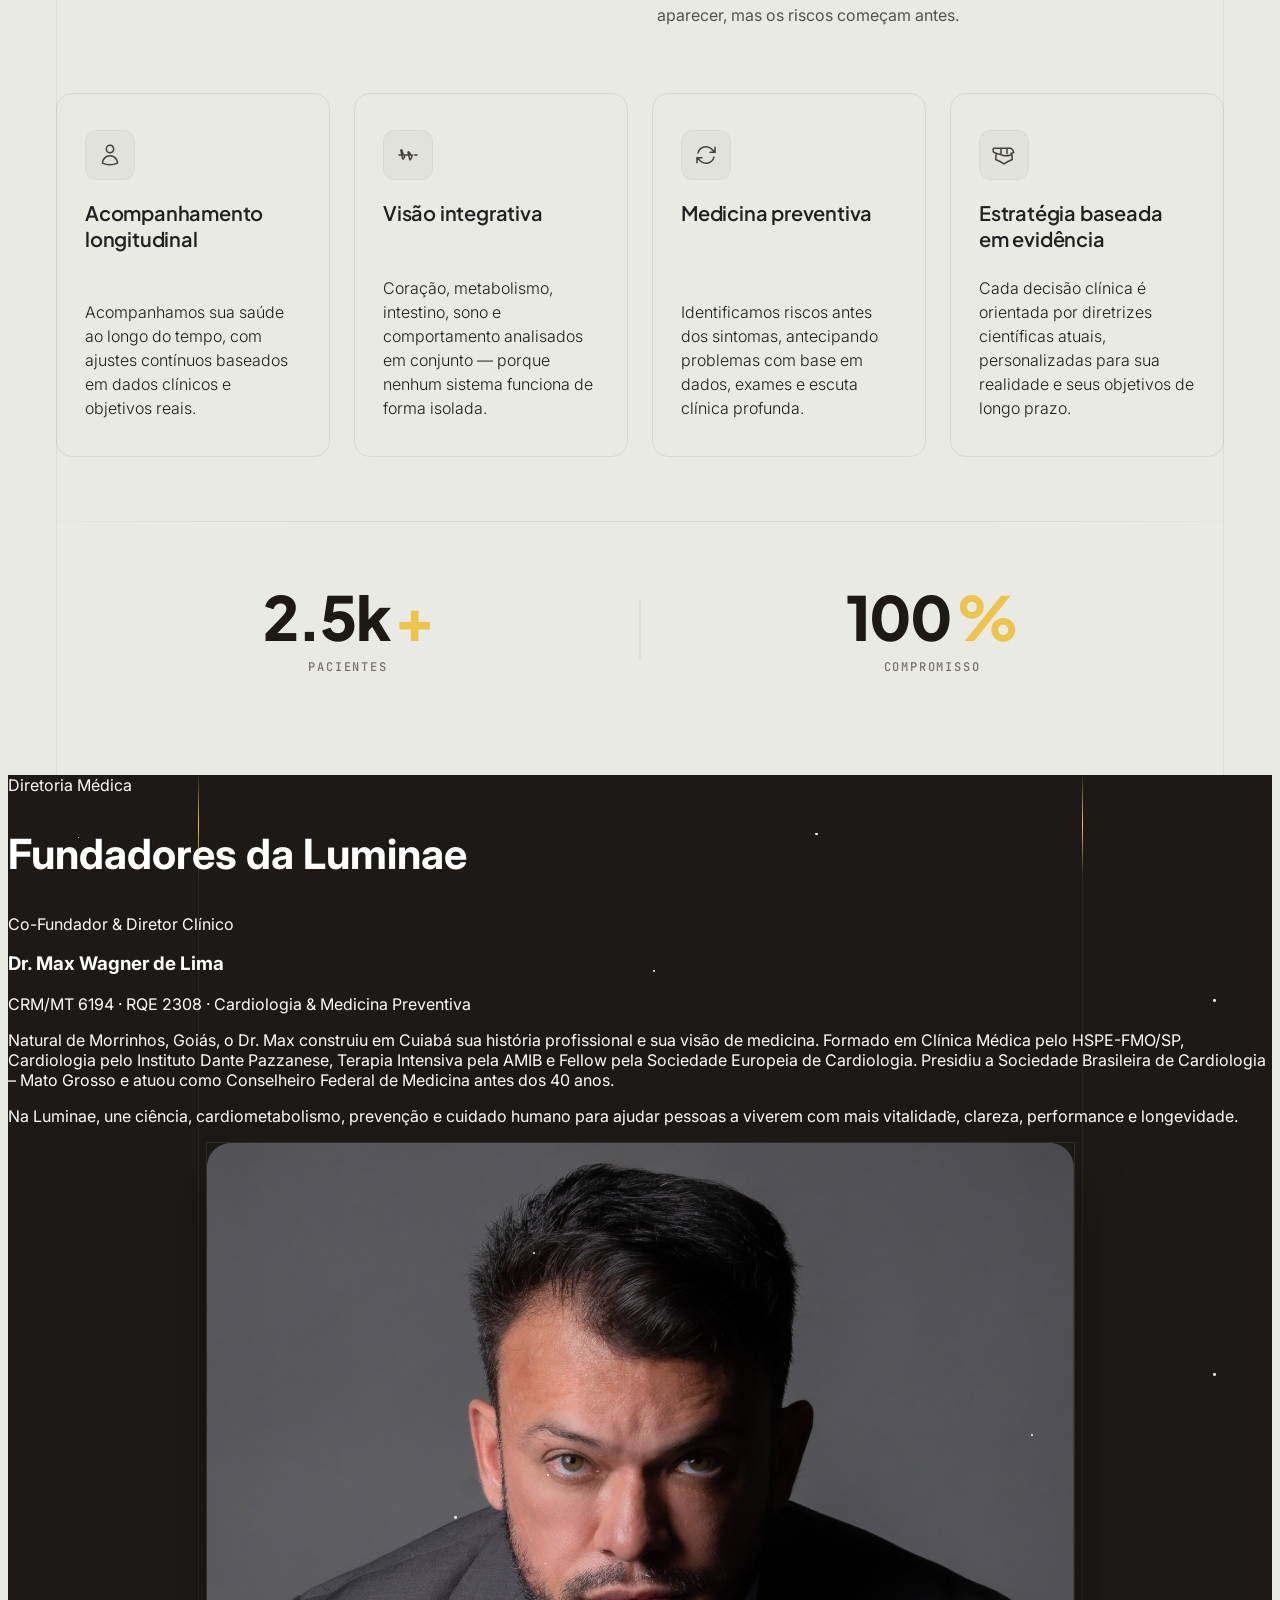
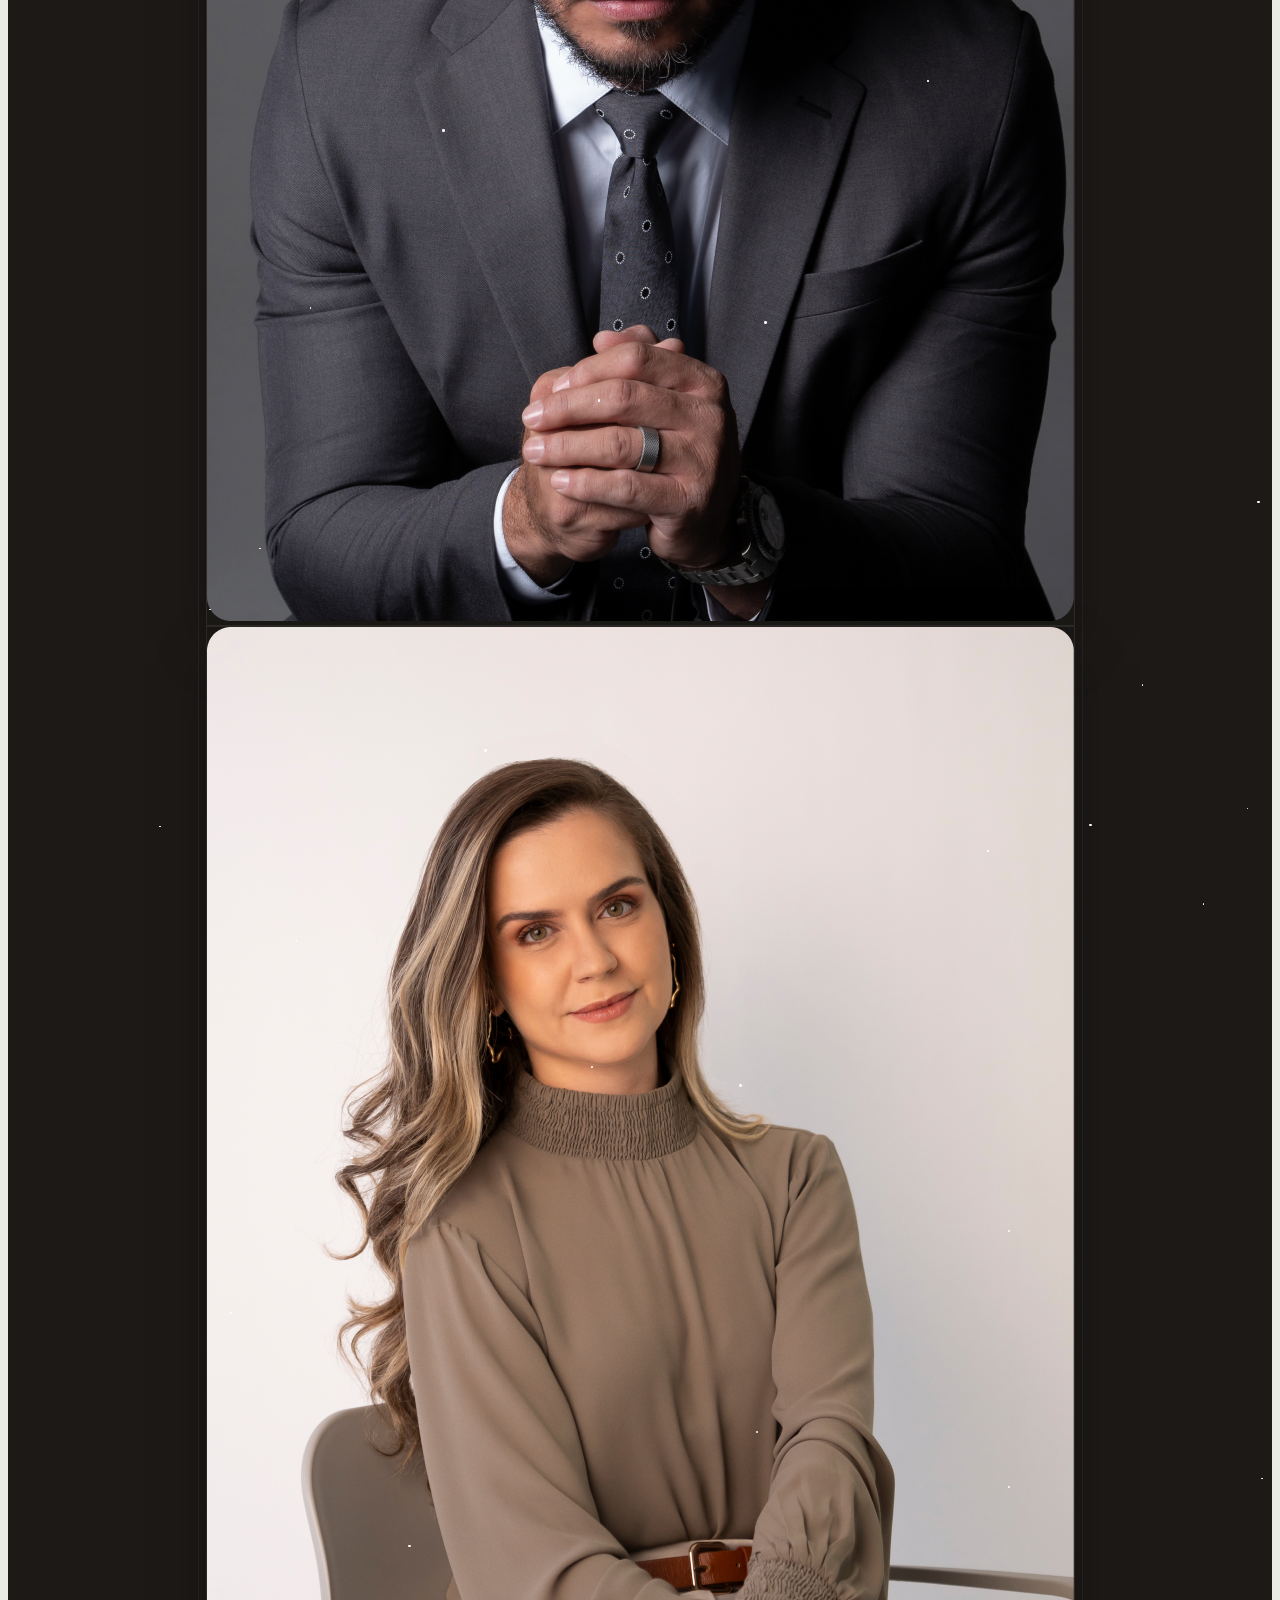
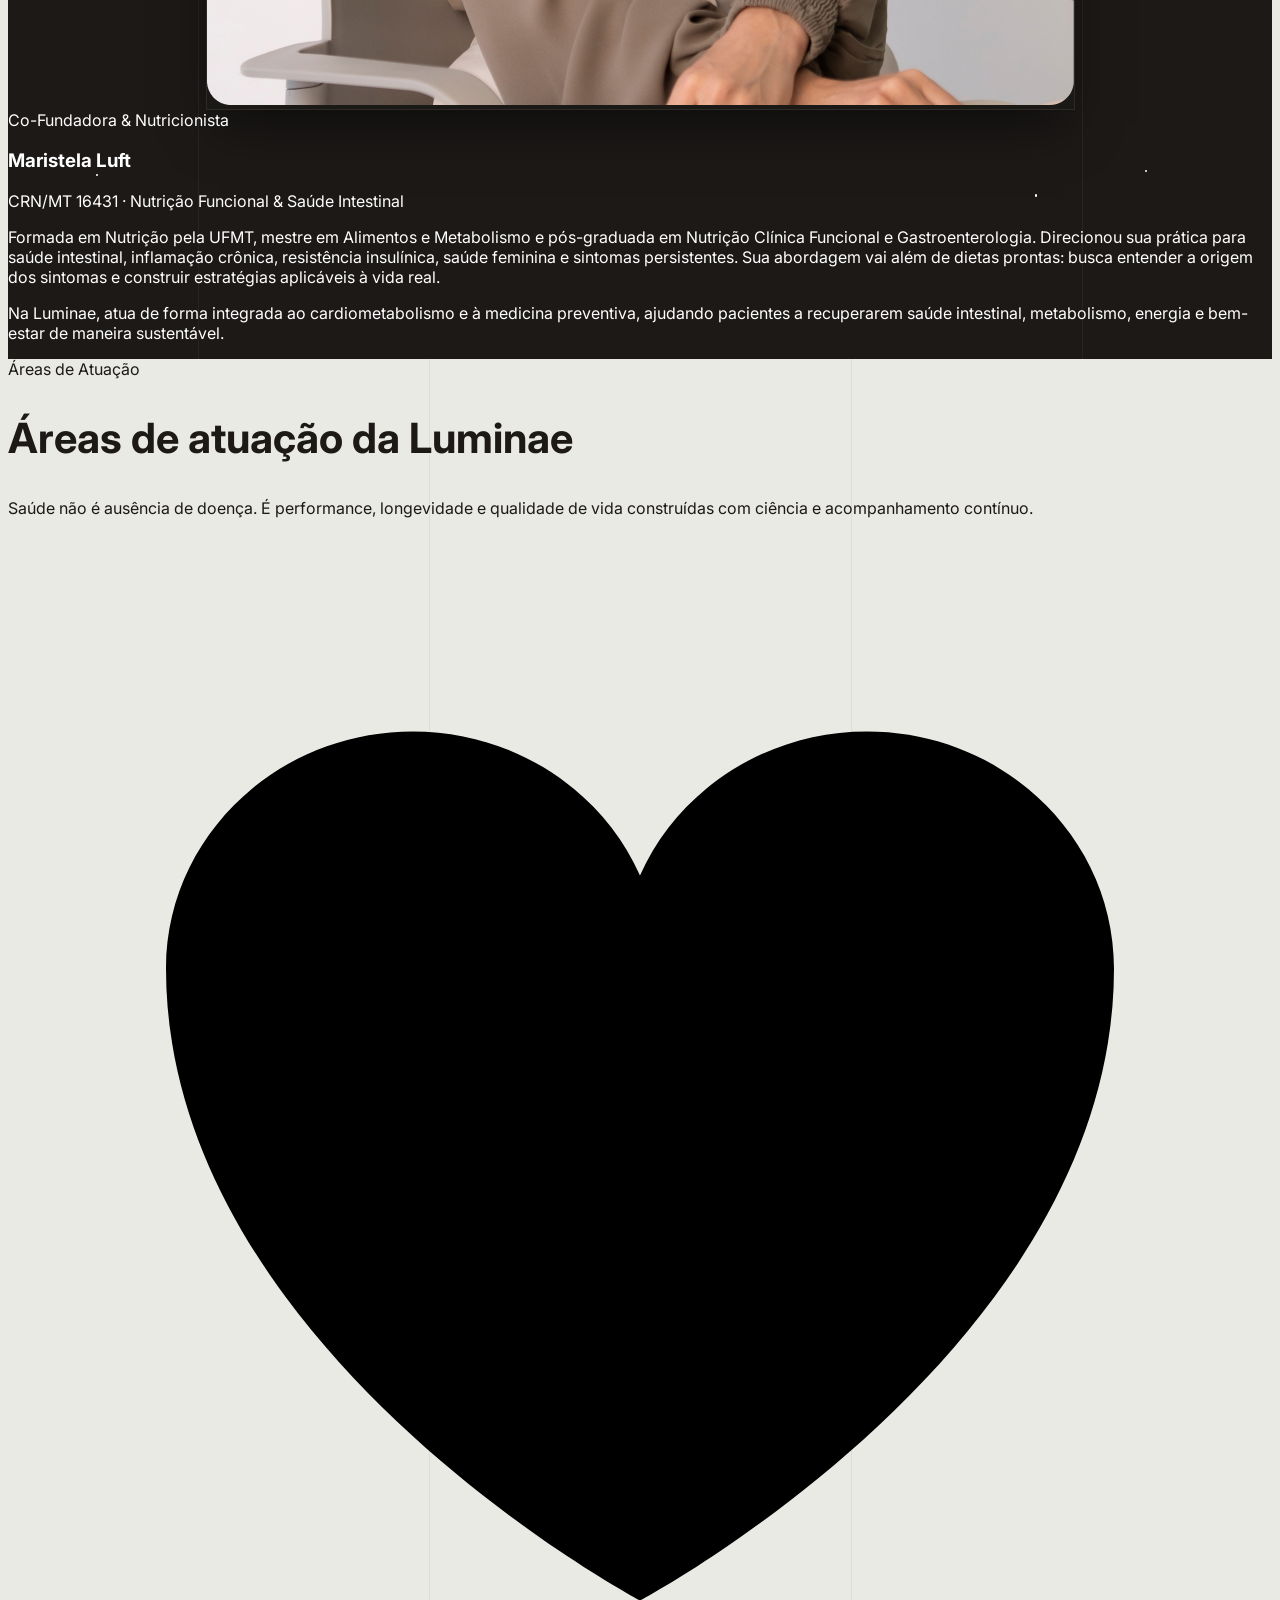
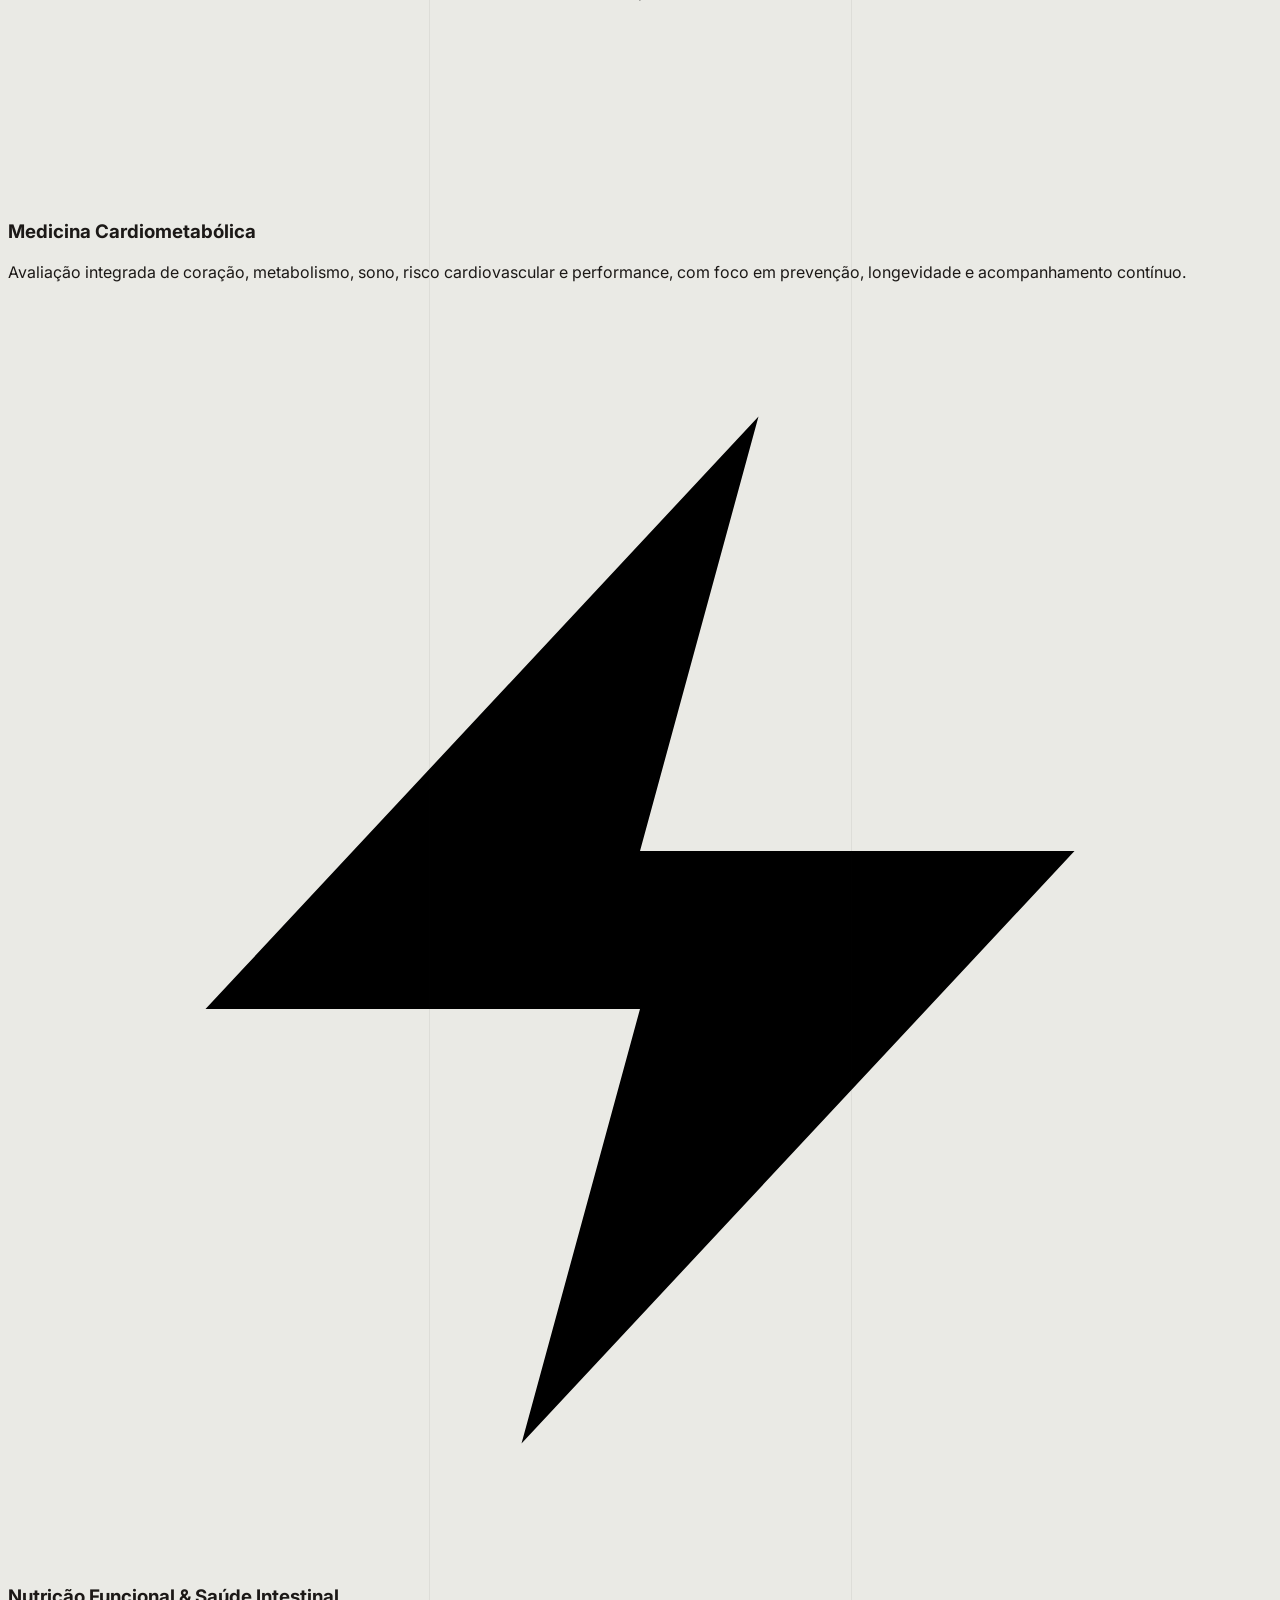
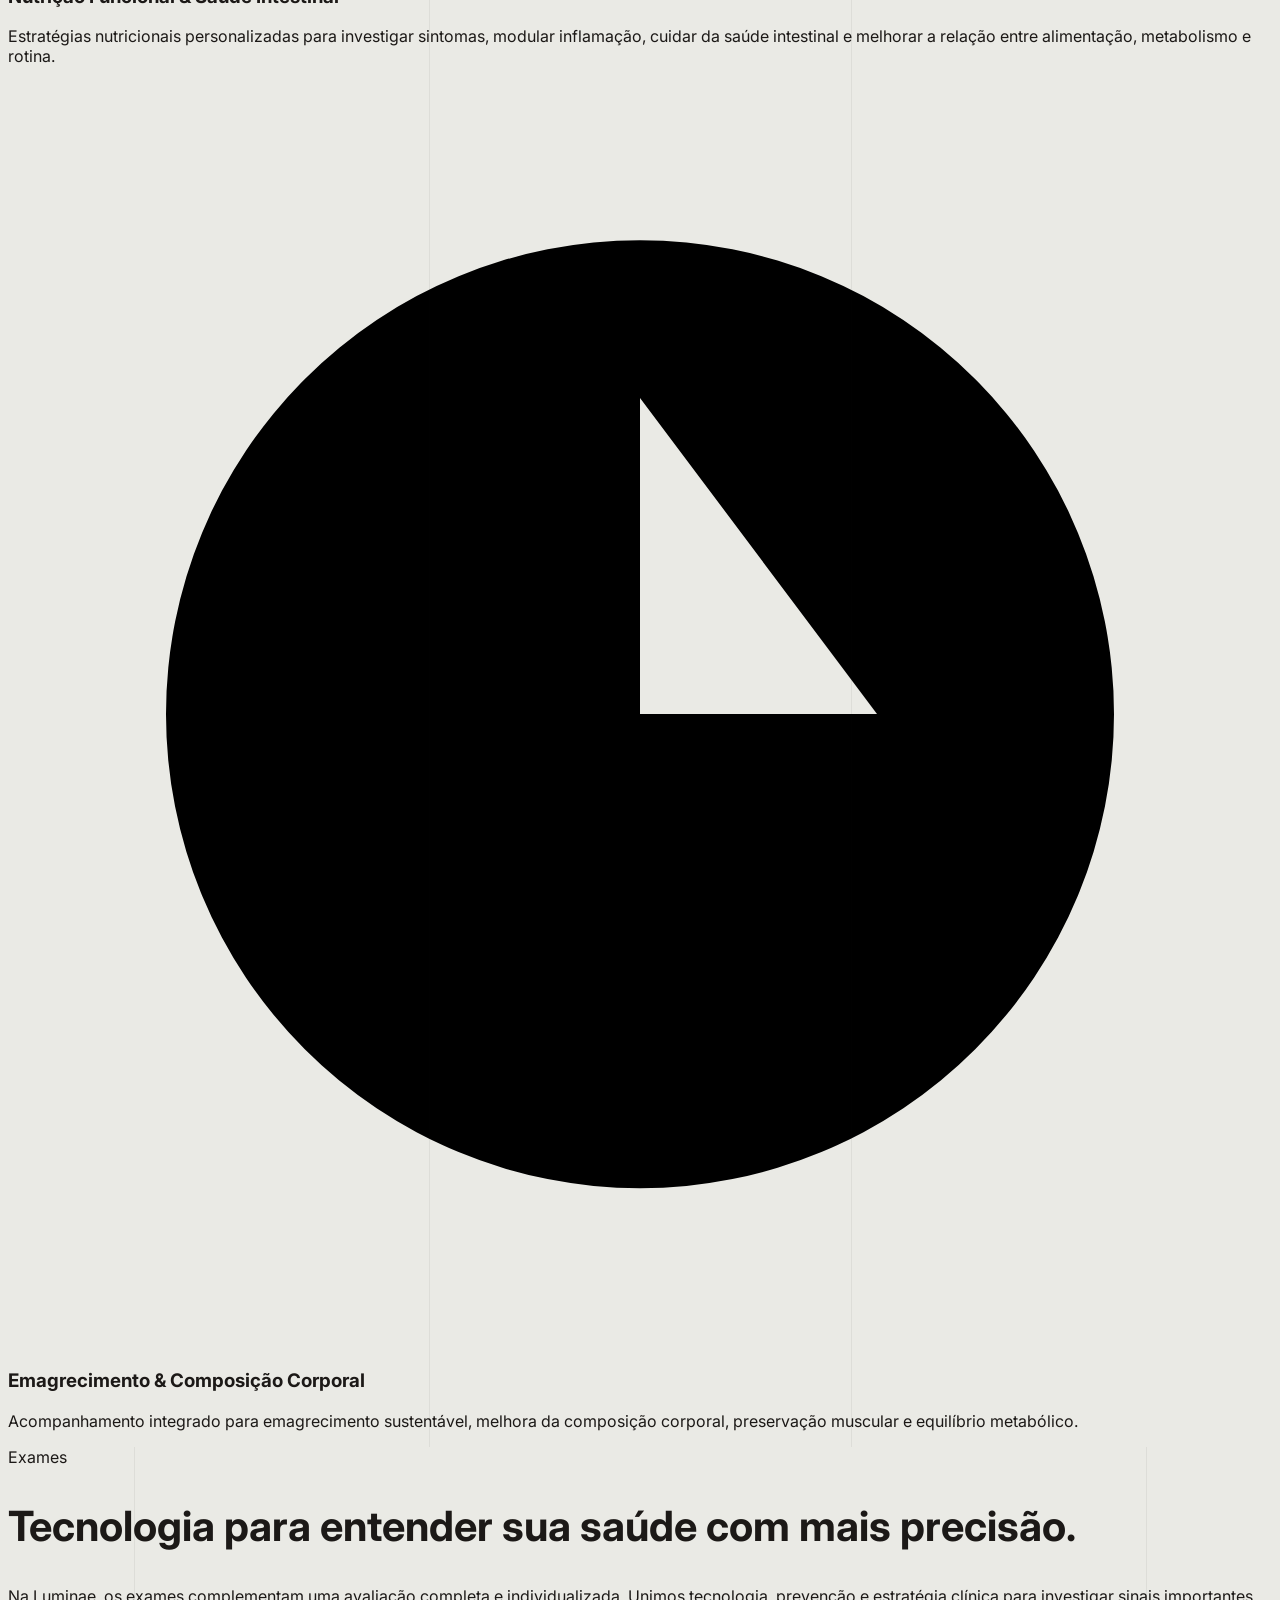
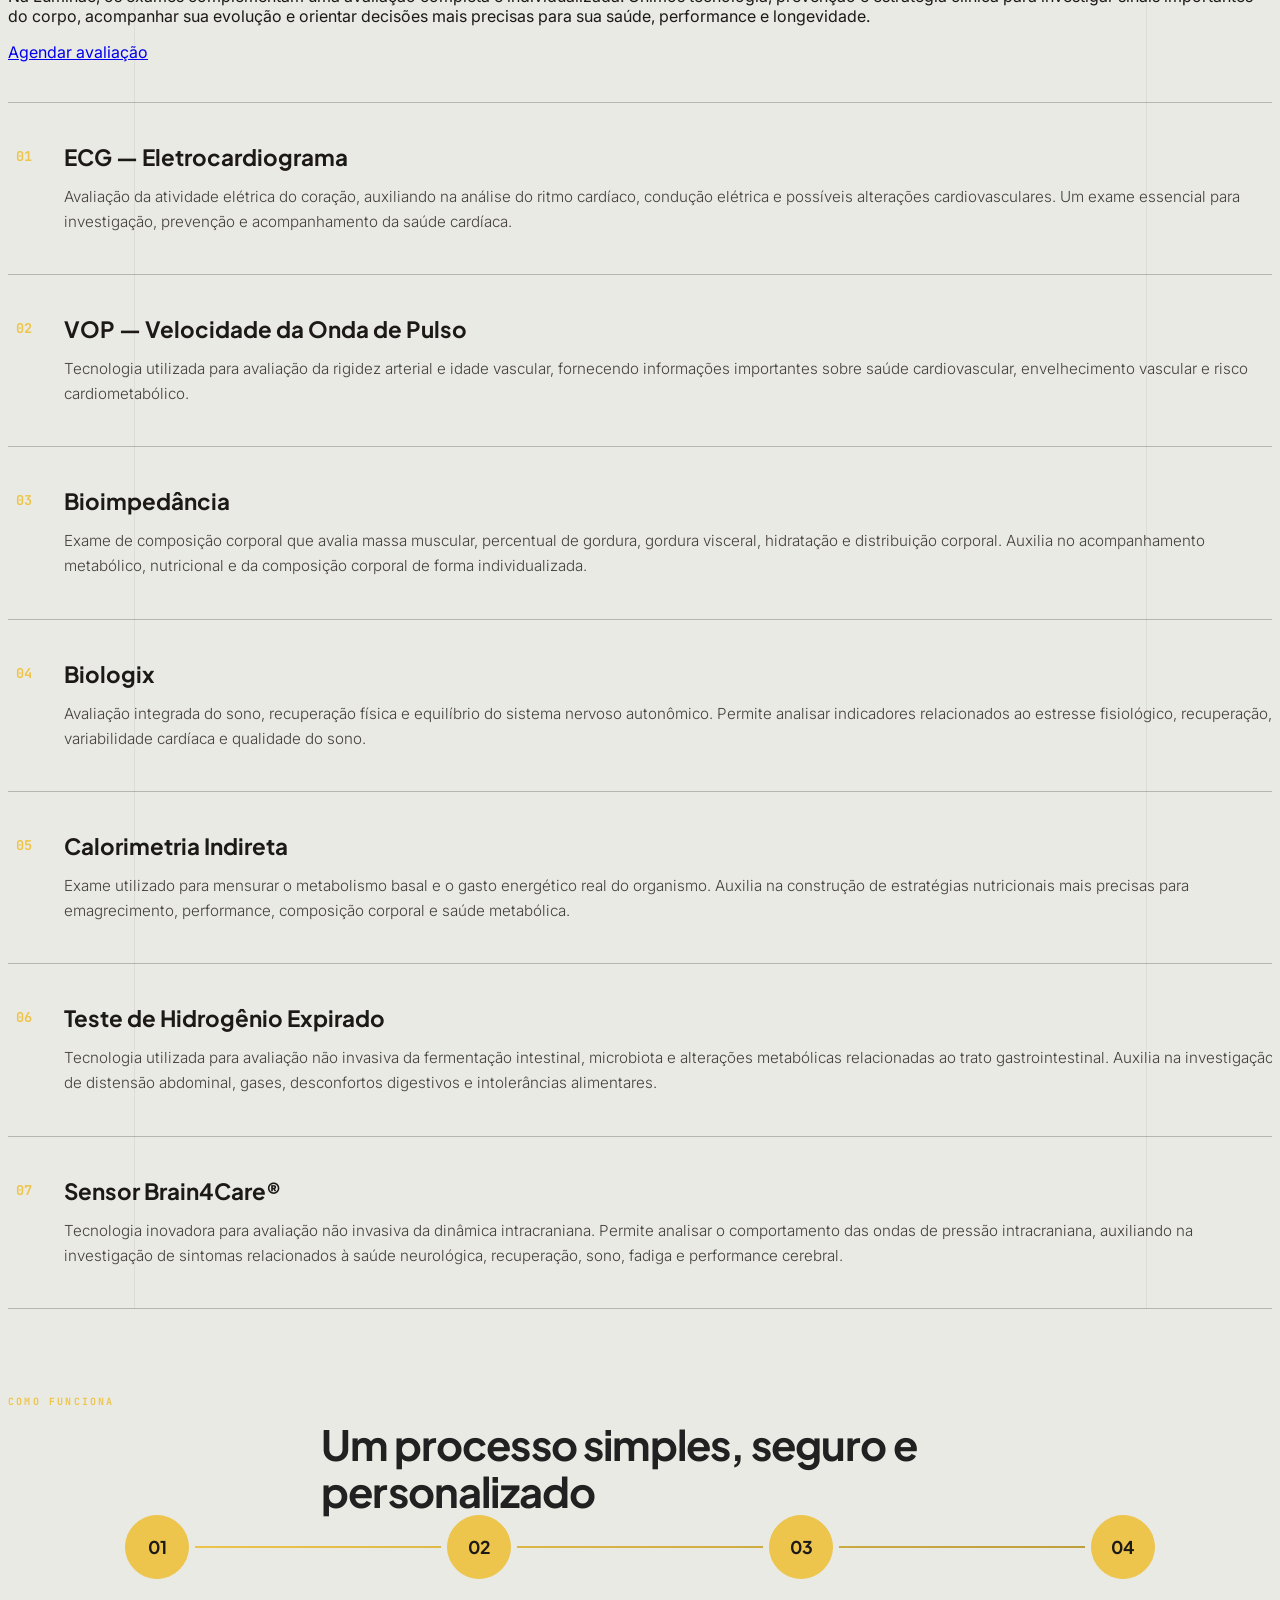
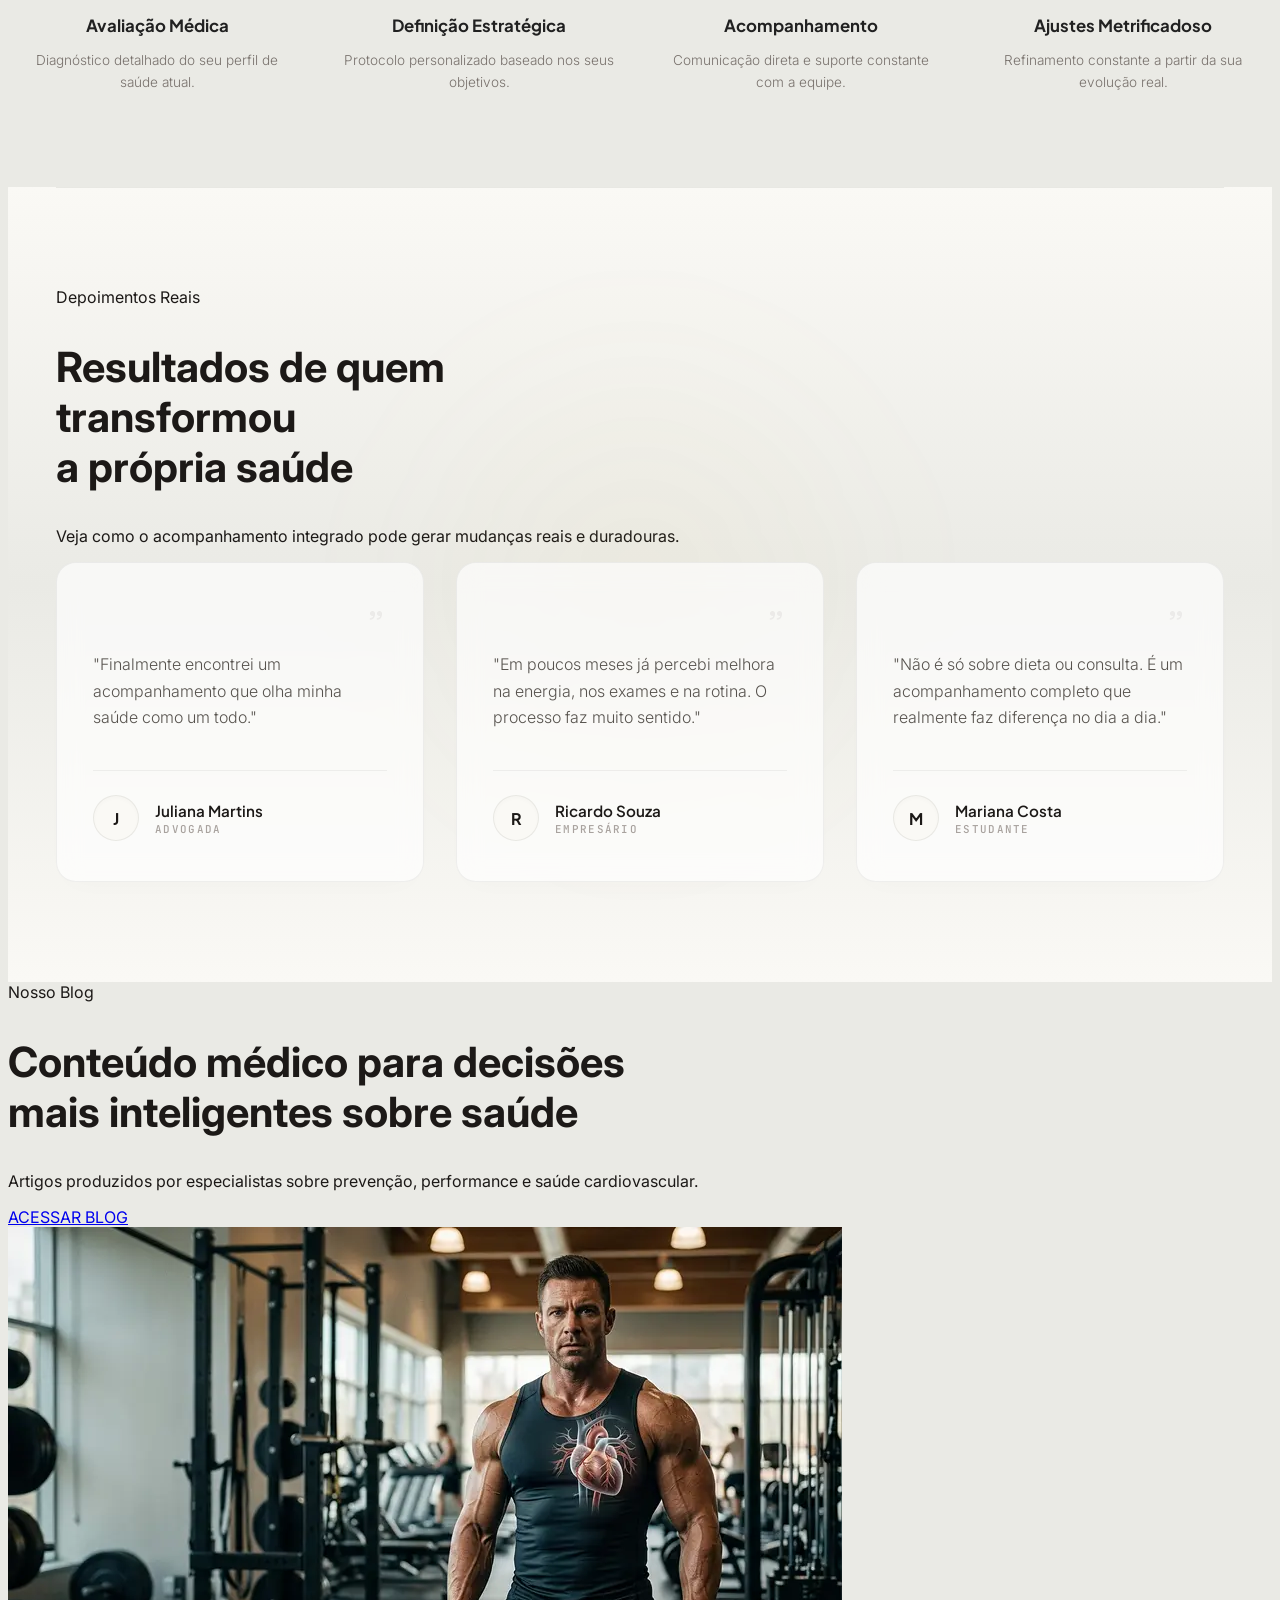
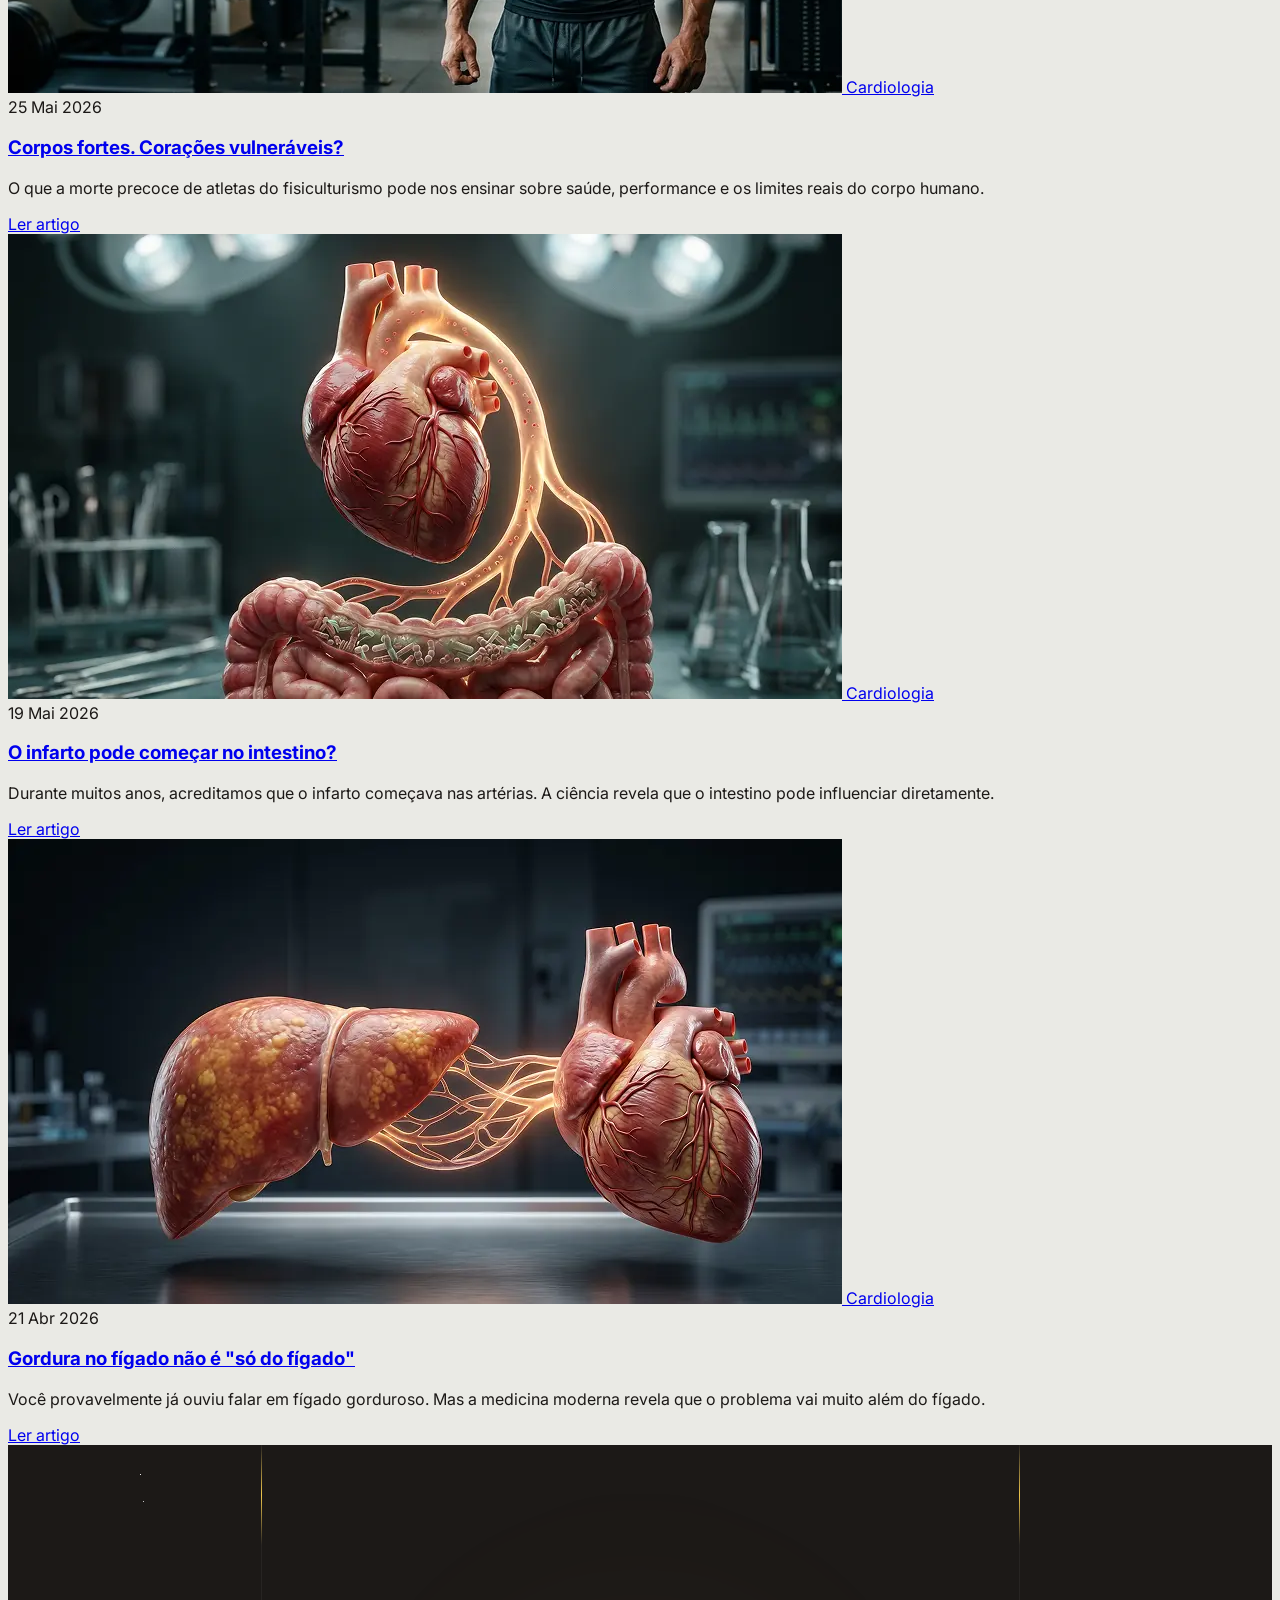
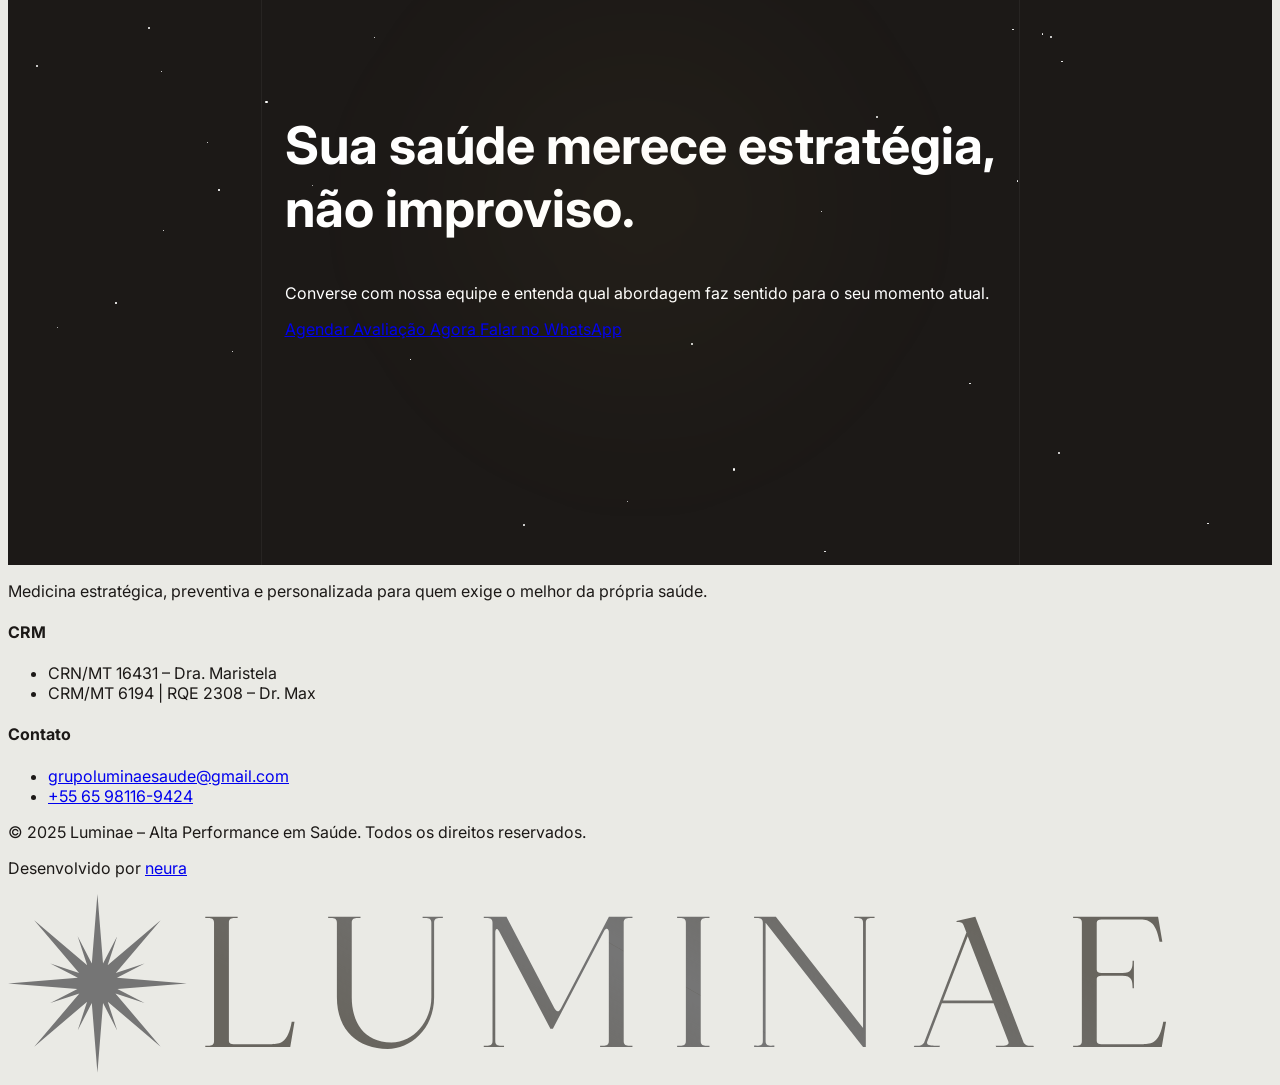
==== commit f37ab44b: "feat: adicionar seção Exames com timeline editorial interativa Nova seção com 7 exames complementare" ====
--- a/index.html
+++ b/index.html
@@ -827,6 +827,148 @@
       </div>
     </section>
 
+    <!-- ========================================== -->
+    <!-- SEÇÃO EXAMES (NOVA SEÇÃO)                  -->
+    <!-- ========================================== -->
+    <section id="exames" class="exames-section relative z-10 border-b border-stone-300 bg-gradient-to-b from-[#FAF9F5] via-[#EAEAE5] to-[#FAF9F5] py-14 md:py-24 lg:py-28 overflow-visible" aria-labelledby="exames-heading">
+      <!-- Linhas decorativas do grid (consistente com o design do site) -->
+      <div class="grid-line-v" style="left: 10%"></div>
+      <div class="grid-line-v" style="left: 90%"></div>
+      
+      <div class="relative z-10 max-w-[1200px] mx-auto px-6">
+        <div class="grid grid-cols-1 lg:grid-cols-12 gap-12 lg:gap-16">
+          
+          <!-- Coluna Esquerda (Sticky no Desktop) -->
+          <div class="lg:col-span-5 exames-left-col">
+            <div class="exames-sticky-content">
+              <!-- Eyebrow Badge -->
+              <div class="inline-flex items-center gap-2 px-3 py-1.5 rounded-full bg-brand-yellow/10 border border-brand-yellow/25 mb-4 select-none">
+                <iconify-icon icon="solar:pulse-bold-duotone" class="text-xs text-brand-yellow"></iconify-icon>
+                <span class="text-[9px] font-mono tracking-widest text-stone-700 uppercase font-bold">
+                  Exames
+                </span>
+              </div>
+              
+              <!-- Título Principal -->
+              <h2 id="exames-heading" class="text-h2 font-display font-bold leading-tight tracking-tight text-[#212121] mb-6">
+                Tecnologia para entender sua saúde com mais precisão.
+              </h2>
+              
+              <!-- Texto de Apoio -->
+              <p class="text-sm sm:text-base text-stone-750 font-light leading-relaxed mb-8 max-w-md">
+                Na Luminae, os exames complementam uma avaliação completa e individualizada. Unimos tecnologia, prevenção e estratégia clínica para investigar sinais importantes do corpo, acompanhar sua evolução e orientar decisões mais precisas para sua saúde, performance e longevidade.
+              </p>
+              
+              <!-- CTA -->
+              <div class="flex">
+                <a href="https://wa.me/5565981169424?text=Ol%C3%A1%21%20Gostaria%20de%20agendar%20uma%20consulta%20na%20Luminae."
+                  target="_blank" rel="noopener"
+                  class="px-8 py-4 bg-stone-900 text-white font-display text-xs uppercase tracking-widest font-semibold rounded-sm shadow-md hover:bg-stone-850 hover:shadow-lg hover:-translate-y-0.5 transition-all flex items-center justify-center gap-2 group w-full sm:w-auto">
+                  Agendar avaliação
+                  <iconify-icon icon="solar:arrow-right-linear" class="text-base group-hover:translate-x-1 transition-transform"></iconify-icon>
+                </a>
+              </div>
+            </div>
+          </div>
+          
+          <!-- Coluna Direita (Timeline Editorial) -->
+          <div class="lg:col-span-7 flex flex-col gap-0">
+            <!-- Item 01 -->
+            <div class="exames-item reveal" data-index="1">
+              <div class="exames-item-content">
+                <span class="exames-item-number">01</span>
+                <div class="exames-item-body">
+                  <h3 class="exames-item-title">ECG &mdash; Eletrocardiograma</h3>
+                  <p class="exames-item-desc">
+                    Avaliação da atividade elétrica do coração, auxiliando na análise do ritmo cardíaco, condução elétrica e possíveis alterações cardiovasculares. Um exame essencial para investigação, prevenção e acompanhamento da saúde cardíaca.
+                  </p>
+                </div>
+              </div>
+            </div>
+            
+            <!-- Item 02 -->
+            <div class="exames-item reveal" data-index="2">
+              <div class="exames-item-content">
+                <span class="exames-item-number">02</span>
+                <div class="exames-item-body">
+                  <h3 class="exames-item-title">VOP &mdash; Velocidade da Onda de Pulso</h3>
+                  <p class="exames-item-desc">
+                    Tecnologia utilizada para avaliação da rigidez arterial e idade vascular, fornecendo informações importantes sobre saúde cardiovascular, envelhecimento vascular e risco cardiometabólico.
+                  </p>
+                </div>
+              </div>
+            </div>
+            
+            <!-- Item 03 -->
+            <div class="exames-item reveal" data-index="3">
+              <div class="exames-item-content">
+                <span class="exames-item-number">03</span>
+                <div class="exames-item-body">
+                  <h3 class="exames-item-title">Bioimpedância</h3>
+                  <p class="exames-item-desc">
+                    Exame de composição corporal que avalia massa muscular, percentual de gordura, gordura visceral, hidratação e distribuição corporal. Auxilia no acompanhamento metabólico, nutricional e da composição corporal de forma individualizada.
+                  </p>
+                </div>
+              </div>
+            </div>
+            
+            <!-- Item 04 -->
+            <div class="exames-item reveal" data-index="4">
+              <div class="exames-item-content">
+                <span class="exames-item-number">04</span>
+                <div class="exames-item-body">
+                  <h3 class="exames-item-title">Biologix</h3>
+                  <p class="exames-item-desc">
+                    Avaliação integrada do sono, recuperação física e equilíbrio do sistema nervoso autonômico. Permite analisar indicadores relacionados ao estresse fisiológico, recuperação, variabilidade cardíaca e qualidade do sono.
+                  </p>
+                </div>
+              </div>
+            </div>
+            
+            <!-- Item 05 -->
+            <div class="exames-item reveal" data-index="5">
+              <div class="exames-item-content">
+                <span class="exames-item-number">05</span>
+                <div class="exames-item-body">
+                  <h3 class="exames-item-title">Calorimetria Indireta</h3>
+                  <p class="exames-item-desc">
+                    Exame utilizado para mensurar o metabolismo basal e o gasto energético real do organismo. Auxilia na construção de estratégias nutricionais mais precisas para emagrecimento, performance, composição corporal e saúde metabólica.
+                  </p>
+                </div>
+              </div>
+            </div>
+            
+            <!-- Item 06 -->
+            <div class="exames-item reveal" data-index="6">
+              <div class="exames-item-content">
+                <span class="exames-item-number">06</span>
+                <div class="exames-item-body">
+                  <h3 class="exames-item-title">Teste de Hidrogênio Expirado</h3>
+                  <p class="exames-item-desc">
+                    Tecnologia utilizada para avaliação não invasiva da fermentação intestinal, microbiota e alterações metabólicas relacionadas ao trato gastrointestinal. Auxilia na investigação de distensão abdominal, gases, desconfortos digestivos e intolerâncias alimentares.
+                  </p>
+                </div>
+              </div>
+            </div>
+            
+            <!-- Item 07 -->
+            <div class="exames-item reveal" data-index="7">
+              <div class="exames-item-content">
+                <span class="exames-item-number">07</span>
+                <div class="exames-item-body">
+                  <h3 class="exames-item-title">Sensor Brain4Care&reg;</h3>
+                  <p class="exames-item-desc">
+                    Tecnologia inovadora para avaliação não invasiva da dinâmica intracraniana. Permite analisar o comportamento das ondas de pressão intracraniana, auxiliando na investigação de sintomas relacionados à saúde neurológica, recuperação, sono, fadiga e performance cerebral.
+                  </p>
+                </div>
+              </div>
+            </div>
+            
+          </div>
+        </div>
+      </div>
+    </section>
+
     <section id="metodo" class="metodo-section relative z-10 bg-[#EAEAE5]" aria-labelledby="metodo-heading">
       <div class="metodo-track">
         <div class="metodo-stage">
@@ -1342,6 +1484,8 @@
   <script src="assets/js/metodo.js"></script>
   <!-- Transição dinâmica e cinematic da seção CTA final -->
   <script src="assets/js/cta-transition.js"></script>
+  <!-- Destaques dinâmicos da nova seção Exames (GSAP ScrollTrigger) -->
+  <script src="assets/js/exames.js"></script>
 </body>
 
 </html>
--- a/assets/css/style.css
+++ b/assets/css/style.css
@@ -105,7 +105,7 @@
         .reveal {
             opacity: 0;
             transform: translateY(30px);
-            filter: blur(10px);
+            filter: blur(4px);
             transition: opacity 1.2s cubic-bezier(0.16, 1, 0.3, 1),
                 transform 1.2s cubic-bezier(0.16, 1, 0.3, 1),
                 filter 1.2s cubic-bezier(0.16, 1, 0.3, 1);
@@ -899,7 +899,7 @@
         .metodo-section.is-ready .metodo-step[data-state="idle"] .metodo-content {
             opacity: 0.28;
             transform: translateY(14px);
-            filter: blur(3px);
+            filter: blur(1.5px);
         }
 
         .metodo-section.is-ready .metodo-step[data-state="active"] .metodo-content,
@@ -1553,4 +1553,178 @@
             .cta-day-night-transition .reveal {
                 transform: none;
             }
-        }+        }
+
+/* ========================================== */
+/* SEÇÃO EXAMES (NOVA SEÇÃO)                  */
+/* ========================================== */
+.exames-section {
+    position: relative;
+    /* overflow: visible é crítico para o position: sticky funcionar no filho */
+    overflow: visible !important; 
+}
+
+/* Coluna Esquerda */
+.exames-left-col {
+    position: relative;
+    display: flex;
+    flex-direction: column;
+    height: auto;
+}
+
+@media (min-width: 1024px) {
+    .exames-left-col {
+        height: 100%;
+        padding-bottom: 40px;
+    }
+}
+
+/* Lista de Itens */
+.exames-item {
+    position: relative;
+    border-top: 1px solid rgba(28, 25, 23, 0.08);
+    padding: 40px 0;
+    /* Transições suaves de opacidade e cor da borda */
+    transition: opacity 0.8s cubic-bezier(0.16, 1, 0.3, 1),
+                border-color 0.8s cubic-bezier(0.16, 1, 0.3, 1);
+}
+
+/* Último item recebe borda inferior para fechar a timeline sutilmente */
+.exames-item:last-child {
+    border-bottom: 1px solid rgba(28, 25, 23, 0.08);
+}
+
+/* Conteúdo interno do item (Flexbox editorial) */
+.exames-item-content {
+    display: flex;
+    gap: 32px;
+    align-items: flex-start;
+    transition: transform 0.6s cubic-bezier(0.16, 1, 0.3, 1);
+    will-change: transform;
+}
+
+/* Numeração sequencial */
+.exames-item-number {
+    font-family: 'JetBrains Mono', monospace;
+    font-size: 0.85rem;
+    font-weight: 500;
+    color: #a8a29e; /* stone-400 */
+    margin-top: 4px; /* alinha com o topo do título */
+    flex-shrink: 0;
+    transition: color 0.6s ease, font-weight 0.6s ease;
+}
+
+/* Título */
+.exames-item-title {
+    font-family: 'Plus Jakarta Sans', sans-serif;
+    font-size: var(--fs-h3);
+    font-weight: 700;
+    color: #78716c; /* stone-500 (cor opaca por padrão) */
+    margin: 0 0 12px 0;
+    line-height: 1.3;
+    transition: color 0.6s ease;
+}
+
+/* Descrição */
+.exames-item-desc {
+    font-family: 'Inter', sans-serif;
+    font-size: 0.95rem;
+    line-height: 1.65;
+    color: #87817b; /* stone-450 sutil */
+    margin: 0;
+    font-weight: 300;
+    transition: color 0.6s ease;
+}
+
+/* --- Controle de Estados via Scroll / Hover (Apenas se revelados) --- */
+
+/* Caso ainda não revelado pelo global revealObserver, fica invisível */
+.exames-item.reveal {
+    opacity: 0;
+    transform: translateY(30px);
+}
+
+/* Após o global revealObserver ativar a seção */
+.exames-item.reveal.active {
+    opacity: 0.45; /* estado inativo sutil */
+    transform: translateY(0);
+    transition: opacity 0.8s cubic-bezier(0.16, 1, 0.3, 1),
+                border-color 0.8s cubic-bezier(0.16, 1, 0.3, 1),
+                transform 0.8s cubic-bezier(0.16, 1, 0.3, 1);
+}
+
+/* Estado de Destaque (Focado no Scroll ou no Hover do mouse) */
+.exames-item.reveal.active.exames-item-active,
+.exames-item.reveal.active:hover {
+    opacity: 1;
+    border-top-color: rgba(28, 25, 23, 0.25);
+}
+
+.exames-item.reveal.active.exames-item-active:last-child,
+.exames-item.reveal.active:hover:last-child {
+    border-bottom-color: rgba(28, 25, 23, 0.25);
+}
+
+/* Efeito de deslocamento lateral sutil da timeline ao focar/hover */
+.exames-item.reveal.active.exames-item-active .exames-item-content,
+.exames-item.reveal.active:hover .exames-item-content {
+    transform: translateX(8px);
+}
+
+/* Cores ativadas no Destaque */
+.exames-item.reveal.active.exames-item-active .exames-item-number,
+.exames-item.reveal.active:hover .exames-item-number {
+    color: var(--gold);
+    font-weight: 700;
+}
+
+.exames-item.reveal.active.exames-item-active .exames-item-title,
+.exames-item.reveal.active:hover .exames-item-title {
+    color: var(--dark);
+}
+
+.exames-item.reveal.active.exames-item-active .exames-item-desc,
+.exames-item.reveal.active:hover .exames-item-desc {
+    color: #44403c; /* stone-700 */
+}
+
+/* Responsividade Mobile */
+@media (max-width: 1023px) {
+    .exames-item-content {
+        gap: 20px;
+    }
+    
+    .exames-item {
+        padding: 32px 0;
+    }
+    
+    /* Remove deslocamento lateral no mobile para evitar saltos visuais */
+    .exames-item.reveal.active.exames-item-active .exames-item-content,
+    .exames-item.reveal.active:hover .exames-item-content {
+        transform: none;
+    }
+    
+    /* No mobile, todos os exames revelados mantêm opacidade legível e natural (0.85 a 1.0) */
+    .exames-item.reveal.active {
+        opacity: 0.9;
+    }
+    
+    .exames-item.reveal.active .exames-item-title {
+        color: var(--dark);
+    }
+    
+    .exames-item.reveal.active .exames-item-desc {
+        color: #44403c;
+    }
+}
+
+/* prefers-reduced-motion: desativa deslocamentos e reduz tempo de transição */
+@media (prefers-reduced-motion: reduce) {
+    .exames-item, 
+    .exames-item.reveal.active, 
+    .exames-item-content {
+        transition: none !important;
+        transform: none !important;
+        opacity: 1 !important;
+    }
+}
